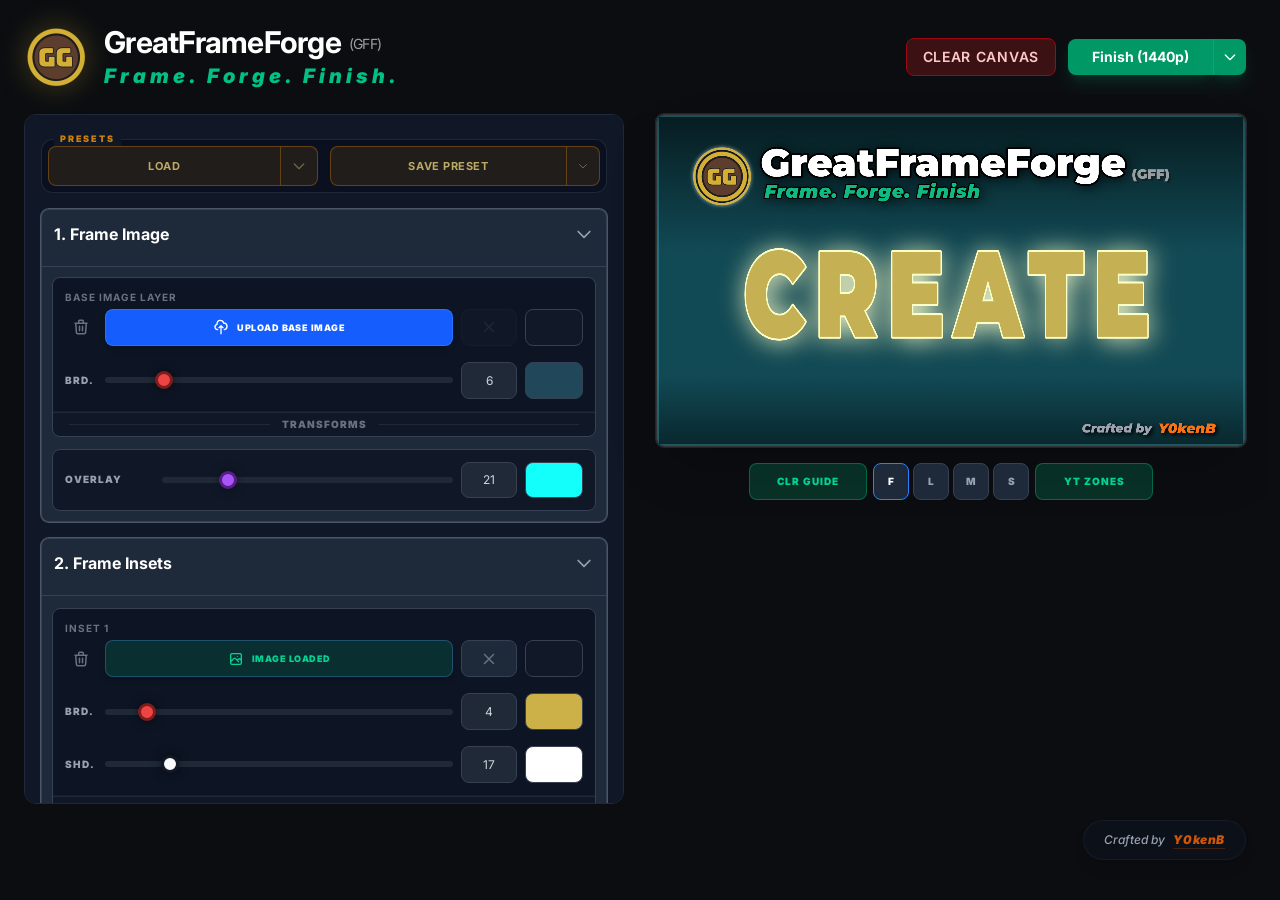
==== dev/index.html @ 30be09dc "Deploy DEV v1.2.2 to /dev" ====
<!DOCTYPE html>
<html lang="en">
<head>
    <meta charset="UTF-8">
    <meta name="viewport" content="width=device-width, initial-scale=1.0">
    <title>GreatFrameForge (GFF)</title>
    <link rel="icon" type="image/png" href="./assets/ggadgets-logo-DHXrvmgU.png">
  <script type="module" crossorigin src="./assets/index-Fox1bb_T.js"></script>
  <link rel="stylesheet" crossorigin href="./assets/index-CmuPPVSO.css">
<link rel="manifest" href="./manifest.webmanifest"><script id="vite-plugin-pwa:register-sw" src="./registerSW.js"></script></head>
<body class="min-h-screen xl:h-screen bg-[#0b0d10] xl:overflow-hidden">

    <div class="max-w-[1920px] mx-auto p-4 md:p-6 flex flex-col min-h-screen xl:h-full">
        <header class="mb-6 flex flex-col md:flex-row justify-between items-start md:items-center gap-6 shrink-0">
            <div class="flex items-center gap-4">
                <img src="./assets/ggadgets-logo-DHXrvmgU.png" alt="GFF Logo" class="w-12 h-12 md:w-16 md:h-16 drop-shadow-[0_0_15px_rgba(212,175,55,0.3)]">
                <div>
                    <h1 class="text-2xl md:text-3xl font-bold text-white tracking-tight flex items-center gap-2">
                        GreatFrameForge <span class="text-[10px] md:text-sm font-normal opacity-60 mt-1">(GFF)</span>
                    </h1>
                    <p class="text-lg md:text-xl text-emerald-400 italic font-black tracking-[0.2em] mt-0.5 opacity-90">Frame. Forge. Finish.</p>
                </div>
            </div>
            <div class="flex flex-col md:flex-row items-center gap-3 w-full md:w-auto">
                <div class="flex items-center gap-3 w-full md:w-auto">
                    <button id="resetBtn" class="flex-1 md:flex-none bg-red-900/40 hover:bg-red-900/60 border border-red-800 text-red-200 px-4 py-2 rounded-lg text-sm font-semibold transition-colors uppercase tracking-wider">Clear Canvas</button>
                    
                    <!-- Export Dropdown -->
                    <div class="flex-1 md:flex-none inline-flex h-9">
                        <button id="downloadBtn" class="flex-1 bg-emerald-600 hover:bg-emerald-500 text-white px-4 md:px-6 py-1 rounded-l-lg text-sm font-bold transition-colors shadow-lg shadow-emerald-600/20 border-r-0 whitespace-nowrap">Finish (1440p)</button>
                        <div class="relative group dropdown-container">
                            <button class="bg-emerald-600 hover:bg-emerald-500 border-l border-emerald-400/30 text-white px-2 py-1 rounded-r-lg transition-colors shadow-lg shadow-emerald-600/20 h-full flex items-center dropdown-toggle">
                                <svg xmlns="http://www.w3.org/2000/svg" class="h-4 w-4" fill="none" viewBox="0 0 24 24" stroke="currentColor"><path stroke-linecap="round" stroke-linejoin="round" stroke-width="2" d="M19 9l-7 7-7-7" /></svg>
                            </button>
                            <div class="absolute hidden group-hover:block group-[.open]:block top-full right-0 min-w-[160px] pt-0 z-[100] dropdown-menu">
                                <div class="bg-gray-900 border border-gray-700 rounded-lg shadow-2xl py-2 mt-0">
                                    <div class="px-4 py-1 text-[10px] font-black text-gray-500 uppercase tracking-widest border-b border-gray-800 mb-1">Select Resolution</div>
                                    <div class="px-4 py-2 text-sm text-gray-300 hover:bg-emerald-600 hover:text-white cursor-pointer transition-colors res-option" onclick="setExportRes(1080)">1080p (Standard)</div>
                                    <div class="px-4 py-2 text-sm text-gray-300 hover:bg-emerald-600 hover:text-white cursor-pointer transition-colors res-option" onclick="setExportRes(1440)">1440p (High-Res)</div>
                                </div>
                            </div>
                        </div>
                    </div>
                </div>

                <input type="file" id="fontUploadFile" accept=".ttf,.otf,.woff,.woff2" class="hidden">
            </div>
        </header>

        <div class="flex-grow flex flex-col xl:flex-row xl:gap-8 items-stretch min-h-0 pb-20 xl:pb-0">
            
            <!-- Side Panel (Left on Desktop, Bottom on Mobile) -->
            <div id="controlsArea" class="w-full xl:w-[600px] xl:shrink-0 flex flex-col space-y-4 bg-gray-900 p-2.5 md:p-4 rounded-xl border border-gray-800 xl:overflow-y-auto sidebar-scroll order-2 xl:order-1 relative transition-all duration-300 xl:h-[calc(100vh-180px)]">
                <!-- Scroll Sentinel for Sticky Border -->
                <div id="scroll-sentinel" class="absolute top-0 left-0 w-full h-px pointer-events-none"></div>



                <!-- Preset Management Row -->
                <div class="relative mt-2 border border-gray-700/50 rounded-xl p-1.5 flex items-center gap-3 bg-gray-950/40 group/presets shadow-inner shrink-0">
                    <div class="absolute -top-2 left-3 px-1.5 bg-gray-900 text-[9px] font-black text-amber-500/80 uppercase tracking-[0.2em]">Presets</div>

                    <!-- Load -->
                    <div class="relative group flex-1 dropdown-container">
                        <div class="inline-flex h-10 cursor-pointer w-full dropdown-toggle">
                            <button id="currentPresetName" class="flex-1 bg-amber-500/10 group-hover:bg-amber-500/20 border border-amber-500/30 text-amber-200/70 px-2 py-1 rounded-l-lg text-[11px] font-bold transition-colors border-r-0 truncate uppercase tracking-wider">Load</button>
                            <button class="bg-amber-500/10 group-hover:bg-amber-500/20 border border-amber-500/30 text-amber-200/70 px-2.5 py-1 rounded-r-lg text-sm transition-colors h-full flex items-center">
                                <svg xmlns="http://www.w3.org/2000/svg" class="h-4 w-4 opacity-50 group-hover:opacity-100 transition-opacity" fill="none" viewBox="0 0 24 24" stroke="currentColor"><path stroke-linecap="round" stroke-linejoin="round" stroke-width="2" d="M19 9l-7 7-7-7" /></svg>
                            </button>
                        </div>
                        <div class="absolute hidden group-hover:block group-[.open]:block top-full left-0 w-full pt-1 z-[110] dropdown-menu">
                            <div class="bg-gray-900 border border-gray-700 rounded-lg shadow-2xl py-2 overflow-hidden">
                                <div id="presetDropdownList" class="max-h-[300px] overflow-y-auto overflow-x-hidden sidebar-scroll p-1"></div>
                                <div class="border-t border-gray-800 mt-2 pt-2 px-2 flex gap-2">
                                    <button id="importPresetBtn" class="flex-1 bg-gray-800 hover:bg-gray-700 text-[10px] font-bold py-2 rounded border border-gray-700 uppercase tracking-tighter">Import</button>
                                    <button id="exportPresetBtn" class="flex-1 bg-gray-800 hover:bg-gray-700 text-[10px] font-bold py-2 rounded border border-gray-700 uppercase tracking-tighter">Export</button>
                                    <input type="file" id="presetImportFile" accept=".json" class="hidden">
                                </div>
                            </div>
                        </div>
                    </div>

                    <!-- Save Button -->
                    <div class="relative group flex-1 dropdown-container">
                        <div class="inline-flex h-10 w-full">
                            <button id="savePresetBtn" class="flex-1 bg-amber-500/10 group-hover:bg-amber-500/20 border border-amber-500/30 text-amber-200/70 px-2 py-1 rounded-l-lg text-[11px] font-bold transition-colors border-r-0 uppercase tracking-wider">Save Preset</button>
                            <button class="bg-amber-500/10 group-hover:bg-amber-500/20 border border-amber-500/30 text-amber-200/70 px-2.5 py-1 rounded-r-lg transition-colors h-full flex items-center dropdown-toggle">
                                <svg xmlns="http://www.w3.org/2000/svg" class="h-3 w-3 opacity-50" fill="none" viewBox="0 0 24 24" stroke="currentColor"><path stroke-linecap="round" stroke-linejoin="round" stroke-width="2" d="M19 9l-7 7-7-7" /></svg>
                            </button>
                        </div>
                        <div class="absolute hidden group-hover:block group-[.open]:block top-full right-0 w-full pt-1 z-[110] dropdown-menu">
                            <div class="bg-gray-900 border border-gray-700 rounded-lg shadow-2xl py-2 overflow-hidden">
                                <div class="px-4 py-1 text-[10px] font-black text-gray-500 uppercase tracking-widest border-b border-gray-800 mb-1">Overwrite Existing</div>
                                <div id="saveDropdownList" class="max-h-[300px] overflow-y-auto overflow-x-hidden sidebar-scroll p-1"></div>
                            </div>
                        </div>
                    </div>
                </div>

                <!-- 1. Base Image -->
                <details id="mainBaseDetails" class="bg-gray-800 rounded-lg border border-gray-700 open:ring-1 open:ring-gray-600 shrink-0" open>
                    <summary class="p-2.5 md:p-3 font-bold text-white cursor-pointer hover:bg-gray-700/50 flex justify-between items-center rounded-lg select-none">
                        <span>1. Frame Image</span>
                        <svg class="w-5 h-5 text-gray-400 transform transition-transform duration-200" fill="none" viewBox="0 0 24 24" stroke="currentColor"><path stroke-linecap="round" stroke-linejoin="round" stroke-width="2" d="M19 9l-7 7-7-7" /></svg>
                    </summary>
                    <div class="p-1.5 md:p-2.5 pt-0 border-t border-gray-700 mt-2 space-y-3">

                        <!-- Base Image Block -->
                        <div class="bg-gray-900 rounded-lg border border-gray-700 overflow-hidden layer-card">
                            <div class="p-2 md:p-3 bg-gray-950/20 border-b border-gray-800/50 space-y-3">
                                <div class="flex items-center justify-between mb-1">
                                    <span class="text-[10px] font-bold text-gray-500 uppercase tracking-widest">Base Image Layer</span>
                                </div>
                                <div class="flex items-center gap-2 w-full h-[2.3rem]">
                                   <button id="clearBaseBtn" class="w-8 h-full flex justify-center items-center text-gray-500 hover:text-red-400 transition-all shrink-0" title="Delete Base Layer (Complete Reset)">
                                       <svg xmlns="http://www.w3.org/2000/svg" class="h-4.5 w-4.5" fill="none" viewBox="0 0 24 24" stroke="currentColor"><path stroke-linecap="round" stroke-linejoin="round" stroke-width="2" d="M19 7l-.867 12.142A2 2 0 0116.138 21H7.862a2 2 0 01-1.995-1.858L5 7m5 4v6m4-6v6m1-10V4a1 1 0 00-1-1h-4a1 1 0 00-1 1v3M4 7h16" /></svg>
                                   </button>
                                   <label id="baseUploadLabel" for="baseImageUpload" class="flex-grow h-full flex items-center justify-center gap-2 px-2 md:px-4 bg-blue-600 hover:bg-blue-500 border border-blue-400/30 rounded-lg cursor-pointer transition-all group shadow-md overflow-hidden">
                                       <svg class="w-4 h-4 text-white pointer-events-none" fill="none" stroke="currentColor" viewBox="0 0 24 24"><path stroke-linecap="round" stroke-linejoin="round" stroke-width="2" d="M7 16a4 4 0 01-.88-7.903A5 5 0 1115.9 6L16 6a5 5 0 011 9.9M15 13l-3-3m0 0l-3 3m3-3v12" /></svg>
                                       <span class="text-[9px] font-black text-white uppercase tracking-wider pointer-events-none truncate">Upload Base Image</span>
                                       <input type="file" id="baseImageUpload" accept="image/*" class="hidden">
                                   </label>
                                   <div id="baseClearXPlaceholder" class="w-[3.5rem] shrink-0 h-full flex justify-center items-center">
                                       <button id="clearBaseImageX" class="text-gray-500 hover:text-amber-400 transition-all w-full flex justify-center items-center h-full border border-gray-700 bg-gray-800 rounded-lg opacity-20 pointer-events-none" title="Remove Image (Keep Layer)">
                                           <svg xmlns="http://www.w3.org/2000/svg" class="h-4.5 w-4.5" fill="none" viewBox="0 0 24 24" stroke="currentColor"><path stroke-linecap="round" stroke-linejoin="round" stroke-width="2" d="M6 18L18 6M6 6l12 12" /></svg>
                                       </button>
                                   </div>
                                   <input type="text" id="bgColor" value="transparent" style="background-color: #111827" class="state-val color-picker shrink-0" title="Choose BG Colour" inputmode="none" readonly>
                                </div>
                                <div id="baseBorderControls" class="flex items-center gap-3 pt-1 transition-opacity">
                                    <div class="flex items-center gap-2 flex-grow">
                                        <label class="text-[10px] text-gray-400 uppercase tracking-widest font-black shrink-0 w-8">Brd.</label>
                                        <input type="range" class="state-val sync-slider slider-bar slider-border flex-grow" data-link="baseBorderW" min="0" max="40" value="0">
                                        <input type="number" inputmode="none" class="state-val sync-number entry-base number-entry shrink-0" data-link="baseBorderW" value="0">
                                        <input type="text" id="baseBorderColor" value="#ffffff" style="background-color: #ffffff" class="state-val color-picker shrink-0" inputmode="none" readonly>
                                    </div>
                                </div>
                            </div>
                            <details class="group">
                                <summary class="flex items-center justify-center py-1 cursor-pointer hover:bg-gray-800/50 border-t border-gray-800 select-none"><div class="w-full flex items-center px-4"><div class="flex-grow h-[1px] bg-gray-800"></div><div class="px-3 text-[10px] text-gray-500 group-hover:text-blue-400 uppercase font-black tracking-widest">Transforms</div><div class="flex-grow h-[1px] bg-gray-800"></div></div></summary>
                                <div id="baseTransformContent" class="p-2 md:p-3 py-6 bg-gray-950/30 border-t border-gray-800/50 space-y-4 opacity-40 pointer-events-none transition-opacity">
                                    <div class="flex justify-end border-b border-white/5 pb-2 mb-2">
                                        <button class="text-gray-500 hover:text-red-400 transition-colors transform-reset-btn" title="Reset Transforms" onclick="resetTransformSection('baseTransformContent')">
                                            <svg class="h-5 w-5" fill="none" viewBox="0 0 24 24" stroke="currentColor"><path stroke-linecap="round" stroke-linejoin="round" stroke-width="2" d="M4 4v5h.582m15.356 2A8.001 8.001 0 004.582 9m0 0H9m11 11v-5h-.581m0 0a8.003 8.003 0 01-15.357-2m15.357 2H15" /></svg>
                                        </button>
                                    </div>

                                    <div class="grid grid-cols-1 md:grid-cols-2 gap-3">
                                        <div><div class="flex items-center gap-2"><label class="text-[10px] text-gray-400 uppercase font-black w-10 shrink-0">Pos X</label><input type="range" class="state-val sync-slider slider-bar slider-pan" data-link="basePosX" min="-1000" max="1000" value="0"><input type="number" inputmode="none" class="state-val sync-number entry-base number-entry h-[2.3rem]" data-link="basePosX" value="0"></div></div>
                                        <div><div class="flex items-center gap-2"><label class="text-[10px] text-gray-400 uppercase font-black w-10 shrink-0">Pos Y</label><input type="range" class="state-val sync-slider slider-bar slider-pan" data-link="basePosY" min="-1000" max="1000" value="0"><input type="number" inputmode="none" class="state-val sync-number entry-base number-entry h-[2.3rem]" data-link="basePosY" value="0"></div></div>
                                    </div>
                                    <div class="grid grid-cols-1 md:grid-cols-2 gap-3">
                                        <div><div class="flex items-center gap-2"><label class="text-[10px] text-gray-400 uppercase font-black w-10 shrink-0">Pan X</label><input type="range" class="state-val sync-slider slider-bar slider-pan" data-link="baseX" min="-1000" max="1000" value="0"><input type="number" inputmode="none" class="state-val sync-number entry-base number-entry" data-link="baseX" value="0"></div></div>
                                        <div><div class="flex items-center gap-2"><label class="text-[10px] text-gray-400 uppercase font-black w-10 shrink-0">Pan Y</label><input type="range" class="state-val sync-slider slider-bar slider-pan" data-link="baseY" min="-1000" max="1000" value="0"><input type="number" inputmode="none" class="state-val sync-number entry-base number-entry" data-link="baseY" value="0"></div></div>
                                    </div>
                                    <div class="grid grid-cols-1 md:grid-cols-2 gap-3">
                                        <div><div class="flex items-center gap-2"><label class="text-[10px] text-gray-400 uppercase font-black w-10 shrink-0">Zoom</label><input type="range" class="state-val sync-slider slider-bar slider-size" data-link="baseScale" min="0.5" max="3" step="0.01" value="1"><input type="number" inputmode="none" class="state-val sync-number entry-base number-entry" data-link="baseScale" value="1"></div></div>
                                        <div><div class="flex items-center gap-2"><label class="text-[10px] text-gray-400 uppercase font-black w-10 shrink-0">Rotate</label><input type="range" class="state-val sync-slider slider-bar slider-rotate" data-link="baseRot" min="-180" max="180" value="0"><input type="number" inputmode="none" class="state-val sync-number entry-base number-entry" data-link="baseRot" value="0"></div></div>
                                    </div>
                                    <div class="grid grid-cols-1 md:grid-cols-2 gap-3 pt-1 border-t border-gray-800/50">
                                        <div><div class="flex items-center gap-2"><label class="text-[10px] text-gray-400 uppercase font-black w-10 shrink-0">Cont.</label><input type="range" class="state-val sync-slider slider-bar accent-gray-400" data-link="baseContrast" min="0" max="200" value="100"><input type="number" inputmode="none" class="state-val sync-number entry-base number-entry" data-link="baseContrast" value="100"></div></div>
                                        <div><div class="flex items-center gap-2"><label class="text-[10px] text-gray-400 uppercase font-black w-10 shrink-0">Bright.</label><input type="range" class="state-val sync-slider slider-bar accent-gray-400" data-link="baseBrightness" min="0" max="200" value="100"><input type="number" inputmode="none" class="state-val sync-number entry-base number-entry" data-link="baseBrightness" value="100"></div></div>
                                    </div>
                                    <div class="flex gap-3 pt-1 border-t border-gray-800/50">
                                        <label class="cursor-pointer flex-1"><input type="checkbox" id="baseFlipH" class="state-val hidden peer"><div class="w-full text-center py-2.5 rounded-xl border border-gray-700 bg-gray-800 text-[10px] font-black text-gray-500 peer-checked:bg-emerald-600 peer-checked:text-white transition-all uppercase tracking-widest shadow-lg">Flip Horizontal</div></label>
                                        <label class="cursor-pointer flex-1"><input type="checkbox" id="baseFlipV" class="state-val hidden peer"><div class="w-full text-center py-2.5 rounded-xl border border-gray-700 bg-gray-800 text-[10px] font-black text-gray-500 peer-checked:bg-emerald-600 peer-checked:text-white transition-all uppercase tracking-widest shadow-lg">Flip Vertical</div></label>
                                    </div>
                                </div>
                            </details>
                        </div>

                        <!-- Overlay Block (Second Panel in Base Group) -->
                        <div class="bg-gray-900 rounded-lg border border-gray-700 overflow-hidden p-2 md:p-3 flex flex-col md:flex-row md:items-center gap-3">
                            <label class="w-[85px] text-[10px] font-black text-gray-400 uppercase tracking-widest shrink-0">Overlay</label>
                            <div class="flex flex-col gap-3 flex-grow">
                                <div class="flex items-center gap-2">
                                    <input type="range" class="state-val sync-slider slider-bar slider-opacity" data-link="overlayOpacity" min="0" max="100" value="0">
                                    <input type="number" inputmode="none" class="state-val sync-number entry-base number-entry shrink-0" data-link="overlayOpacity" value="0">
                                    <input type="text" id="overlayColor" value="#000000" style="background-color: #000000" class="state-val color-picker" inputmode="none" readonly>
                                </div>
                            </div>
                        </div>
                    </div>
                </details>

                <!-- 2. Inset Layers -->
                <details id="mainInsetDetails" class="bg-gray-800 rounded-lg border border-gray-700 open:ring-1 open:ring-gray-600 shrink-0" open>
                    <summary class="p-2.5 md:p-3 font-bold text-white cursor-pointer hover:bg-gray-700/50 flex justify-between items-center rounded-lg select-none">
                        <span>2. Frame Insets</span>
                        <svg class="w-5 h-5 text-gray-400 transform transition-transform duration-200" fill="none" viewBox="0 0 24 24" stroke="currentColor"><path stroke-linecap="round" stroke-linejoin="round" stroke-width="2" d="M19 9l-7 7-7-7" /></svg>
                    </summary>
                    <div class="px-1.5 md:px-2.5 pt-0 pb-0 border-t border-gray-700 mt-2 space-y-3">
                        <div id="insetsContainer" class="space-y-3 mt-3"></div>
                        <div class="mt-2 pt-6 pb-12 border-t border-gray-800 flex justify-center">
                            <button id="addInsetBtn" class="flex items-center gap-2 px-6 py-2.5 bg-blue-600 hover:bg-blue-500 text-white rounded-xl text-[11px] font-black uppercase tracking-widest transition-all shadow-lg active:scale-95 group">
                                <svg xmlns="http://www.w3.org/2000/svg" class="h-4 w-4 transition-transform group-hover:rotate-90" fill="none" viewBox="0 0 24 24" stroke="currentColor"><path stroke-linecap="round" stroke-linejoin="round" stroke-width="3" d="M12 4v16m8-8H4" /></svg>
                                Add Another Inset
                            </button>
                        </div>
                    </div>
                </details>

                <!-- 3. Gradients -->
                <details id="mainGradientDetails" class="bg-gray-800 rounded-lg border border-gray-700 open:ring-1 open:ring-gray-600 shrink-0">
                    <summary class="p-2.5 md:p-3 font-bold text-white cursor-pointer hover:bg-gray-700/50 flex justify-between items-center rounded-lg select-none">
                        <span>3. Forge Gradients</span>
                        <svg class="w-5 h-5 text-gray-400 transform transition-transform duration-200" fill="none" viewBox="0 0 24 24" stroke="currentColor"><path stroke-linecap="round" stroke-linejoin="round" stroke-width="2" d="M19 9l-7 7-7-7" /></svg>
                    </summary>
                    <div class="px-1.5 md:px-2.5 pt-0 pb-0 border-t border-gray-700 mt-2 space-y-3">


                        <!-- Dynamic Gradients Container -->
                        <div id="gradientsContainer" class="space-y-3"></div>

                        <div class="mt-2 pt-6 pb-12 border-t border-gray-800 flex justify-center">
                            <button id="addGradientBtn" class="flex items-center gap-2 px-6 py-2.5 bg-blue-600 hover:bg-blue-500 text-white rounded-xl text-[11px] font-black uppercase tracking-widest transition-all shadow-lg active:scale-95 group">
                                <svg xmlns="http://www.w3.org/2000/svg" class="h-4 w-4 transition-transform group-hover:rotate-90" fill="none" viewBox="0 0 24 24" stroke="currentColor"><path stroke-linecap="round" stroke-linejoin="round" stroke-width="3" d="M12 4v16m8-8H4" /></svg>
                                Add Gradient Layer
                            </button>
                        </div>
                    </div>
                </details>

                <!-- 4. Text Forge -->
                <details id="mainTextDetails" class="bg-gray-800 rounded-lg border border-gray-700 open:ring-1 open:ring-gray-600 relative shrink-0" open>
                            <button id="toggleTextForgeVisibility" class="absolute right-12 top-4 p-1 hover:text-white transition-colors z-20" title="Toggle Visibility">
                                <svg id="textForgeEyeIcon" class="w-4 h-4 text-gray-400" fill="none" viewBox="0 0 24 24" stroke="currentColor">
                                    <path stroke-linecap="round" stroke-linejoin="round" stroke-width="2" d="M15 12a3 3 0 11-6 0 3 3 0 016 0z" />
                                    <path stroke-linecap="round" stroke-linejoin="round" stroke-width="2" d="M2.458 12C3.732 7.943 7.523 5 12 5c4.478 0 8.268 2.943 9.542 7-1.274 4.057-5.064 7-9.542 7-4.477 0-8.268-2.943-9.542-7z" />
                                </svg>
                            </button>
                            <summary class="p-2.5 md:p-3 font-bold text-white cursor-pointer hover:bg-gray-700/50 flex justify-between items-center rounded-lg text-sm select-none">
                                <span>4. Forge Text</span>
                                <div class="flex items-center gap-2">
                                    <svg class="w-5 h-5 text-gray-400 transform transition-transform duration-200" fill="none" viewBox="0 0 24 24" stroke="currentColor"><path stroke-linecap="round" stroke-linejoin="round" stroke-width="2" d="M19 9l-7 7-7-7" /></svg>
                                </div>
                            </summary>
                            <div class="px-1.5 md:px-2.5 pt-0 pb-0 border-t border-gray-700 mt-2">
                                <!-- Global Controls Dropdown -->
                                <details class="group mt-3 bg-gray-900 rounded-lg border border-gray-700 overflow-hidden">
                                    <summary class="flex items-center justify-center py-1.5 cursor-pointer hover:bg-gray-800/50 select-none">  
                                        <div class="w-full flex items-center px-4">
                                            <div class="flex-grow h-[1px] bg-gray-800"></div>
                                            <div class="px-3 text-[10px] text-gray-500 group-hover:text-blue-400 uppercase font-black tracking-widest">Global Controls</div>
                                            <div class="flex-grow h-[1px] bg-gray-800"></div>
                                        </div>
                                    </summary>
                                    <div class="p-2 md:p-3 bg-gray-950/30 border-t border-gray-800/50 space-y-4">
                                        <div class="grid grid-cols-1 md:grid-cols-2 gap-x-6 gap-y-4">
                                            <div class="flex flex-col gap-1.5">
                                                <div class="flex justify-between items-center px-1">
                                                    <label class="text-[9px] font-black text-gray-500 uppercase tracking-widest">Global X</label>
                                                    <span class="text-[10px] font-bold text-blue-400 reset-label cursor-pointer hover:text-blue-300 transition-colors" data-default="0">0px</span>
                                                </div>
                                                <div class="flex items-center gap-2">
                                                    <input type="range" class="state-val sync-slider slider-bar slider-pan" data-link="globalTextX" min="-1000" max="1000" value="0">
                                                    <input type="number" inputmode="none" class="state-val sync-number entry-base number-entry shrink-0" data-link="globalTextX" value="0">
                                                </div>
                                            </div>
                                            <div class="flex flex-col gap-1.5">
                                                <div class="flex justify-between items-center px-1">
                                                    <label class="text-[9px] font-black text-gray-500 uppercase tracking-widest">Global Y</label>
                                                    <span class="text-[10px] font-bold text-blue-400 reset-label cursor-pointer hover:text-blue-300 transition-colors" data-default="0">0px</span>
                                                </div>
                                                <div class="flex items-center gap-2">
                                                    <input type="range" class="state-val sync-slider slider-bar slider-pan" data-link="globalTextY" min="-1000" max="1000" value="0">
                                                    <input type="number" inputmode="none" class="state-val sync-number entry-base number-entry shrink-0" data-link="globalTextY" value="0">
                                                </div>
                                            </div>
                                        </div>
                                        <div class="pt-3 border-t border-gray-800/50">
                                            <div class="flex flex-col gap-1.5">
                                                <div class="flex justify-between items-center px-1">
                                                    <label class="text-[9px] font-black text-gray-500 uppercase tracking-widest">Global Scale</label>
                                                    <span class="text-[10px] font-bold text-blue-400 reset-label cursor-pointer hover:text-blue-300 transition-colors" data-default="100">100%</span>
                                                </div>
                                                <div class="flex items-center gap-3">
                                                    <input type="range" class="state-val sync-slider slider-bar slider-size" data-link="globalTextScale" min="10" max="300" value="100">
                                                    <input type="number" inputmode="none" class="state-val sync-number entry-base number-entry shrink-0" data-link="globalTextScale" value="100">
                                                </div>
                                            </div>
                                        </div>
                                    </div>
                                </details>

                                <div id="textLayersContainer" class="space-y-2 mt-3"></div>
                                <div class="mt-2 pt-6 pb-12 border-t border-gray-800 flex justify-center">
                                    <button id="addTextLayerBtn" class="flex items-center gap-2 px-6 py-2.5 bg-blue-600 hover:bg-blue-500 text-white rounded-xl text-[11px] font-black uppercase tracking-widest transition-all shadow-lg active:scale-95 group">
                                        <svg xmlns="http://www.w3.org/2000/svg" class="h-4 w-4 transition-transform group-hover:rotate-90" fill="none" viewBox="0 0 24 24" stroke="currentColor"><path stroke-linecap="round" stroke-linejoin="round" stroke-width="3" d="M12 4v16m8-8H4" /></svg>
                                        Add Text Layer
                                    </button>
                                </div>
                            </div>
                        </details>
            </div>

            <!-- Preview Column (Right on Desktop, Top on Mobile) -->
            <div id="stickyHeader" class="w-full flex-none xl:flex-1 flex flex-col items-center justify-start sticky top-0 order-1 xl:order-2 transition-all duration-300 min-h-0 min-w-0 z-[50] bg-[#0b0d10] xl:bg-transparent">


                <div class="w-full max-w-full flex justify-center py-2 xl:py-0 bg-[#0b0d10] xl:bg-transparent">
                    <div id="canvasFrame" class="canvas-container shadow-2xl ring-1 ring-white/10 w-full flex items-center justify-center overflow-hidden bg-gray-900/50">
                        <canvas id="thumbnailCanvas" width="1920" height="1080" class="w-full h-auto block"></canvas>
                    </div>
                </div>
                
                <div id="controlsWrapper" class="w-full xl:max-w-[420px] xl:mx-auto flex-none flex flex-col overflow-hidden bg-[#0b0d10] xl:bg-transparent relative z-[40] border-b border-transparent transition-all duration-300">
                    <!-- Controls Row -->
                    <div class="flex flex-row items-center justify-center gap-1.5 mt-2 md:mt-4 w-full px-2 pb-4 shrink-0">
                        <!-- Colour Guide -->
                        <button id="toggleColorWheelBtn" class="flex-1 h-[2.3rem] bg-emerald-500/20 hover:bg-emerald-500/30 border border-emerald-500/40 text-emerald-400 rounded-lg text-[10px] font-black uppercase tracking-widest transition-all flex items-center justify-center whitespace-nowrap min-w-0">
                            <span class="truncate">CLR Guide</span>
                        </button>

                        <!-- Scale Buttons (Smaller) -->
                        <div class="flex items-center gap-1 shrink-0">
                            <button onclick="setPreviewScale('full')" class="preview-scale-btn active w-9 h-[2.3rem] bg-gray-800 border border-blue-500 text-white rounded-lg text-[10px] font-black uppercase transition-all">F</button>
                            <button onclick="setPreviewScale('large')" class="preview-scale-btn w-9 h-[2.3rem] bg-gray-800 border border-gray-700 text-gray-400 rounded-lg text-[10px] font-black uppercase transition-all">L</button>
                            <button onclick="setPreviewScale('medium')" class="preview-scale-btn w-9 h-[2.3rem] bg-gray-800 border border-gray-700 text-gray-400 rounded-lg text-[10px] font-black uppercase transition-all">M</button>
                            <button onclick="setPreviewScale('small')" class="preview-scale-btn w-9 h-[2.3rem] bg-gray-800 border border-gray-700 text-gray-400 rounded-lg text-[10px] font-black uppercase transition-all">S</button>
                        </div>

                        <!-- YT Safe Zones -->
                        <button id="toggleYTGuidesBtn" class="flex-1 h-[2.3rem] bg-emerald-500/20 hover:bg-emerald-500/30 border border-emerald-500/40 text-emerald-400 rounded-lg text-[10px] font-black uppercase tracking-widest transition-all flex items-center justify-center whitespace-nowrap min-w-0">
                            <span class="truncate">YT Zones</span>
                        </button>
                    </div>

                    <div id="colour-wheel-host" class="hidden flex-none flex flex-col min-h-0"></div>
                </div>
            </div>
        </div>

        <!-- Footer -->
        <footer class="py-4 flex justify-end shrink-0">
            <div id="creatorBranding" class="relative group/creator cursor-pointer">
                <!-- Social Card Popup -->
                <div class="absolute bottom-full right-0 mb-0 w-48 opacity-0 translate-y-1 pointer-events-none group-hover/creator:opacity-100 group-hover/creator:translate-y-0 group-hover/creator:pointer-events-auto group-[.active]/creator:opacity-100 group-[.active]/creator:translate-y-0 group-[.active]/creator:pointer-events-auto transition-all duration-300 z-[200]">
                    <div class="bg-gray-900 border border-gray-700 rounded-xl shadow-2xl overflow-hidden">
                        <div class="px-4 py-2 border-b border-gray-800 bg-gray-950/50 flex justify-between items-center">
                            <span class="text-[10px] font-black text-gray-500 uppercase tracking-widest">Connect</span>
                            <span id="appVersion" class="text-[11px] font-bold text-gray-400 uppercase tracking-tight cursor-default">v1.2.1</span>     
                        </div>
                        <div class="p-2 space-y-1">
                            <a href="https://youtube.com/@Y0kenB" target="_blank" class="flex items-center gap-3 px-3 py-2 rounded-lg hover:bg-red-600/10 text-gray-300 hover:text-red-400 transition-colors group/link">
                                <svg class="w-4 h-4" fill="currentColor" viewBox="0 0 24 24"><path d="M23.498 6.186a3.016 3.016 0 0 0-2.122-2.136C19.505 3.545 12 3.545 12 3.545s-7.505 0-9.377.505A3.017 3.016 0 0 0 .502 6.186C0 8.07 0 12 0 12s0 3.93.502 5.814a3.016 3.016 0 0 0 2.122 2.136c1.871.505 9.376.505 9.376.505s7.505 0 9.377-.505a3.015 3.016 0 0 0 2.122-2.136C24 15.93 24 12 24 12s0-3.93-.502-5.814zM9.545 15.568V8.432L15.818 12l-6.273 3.568z"/></svg>
                                <span class="text-xs font-bold">YouTube</span>
                            </a>
                            <a href="https://x.com/Y0kenB" target="_blank" class="flex items-center gap-3 px-3 py-2 rounded-lg hover:bg-blue-400/10 text-gray-300 hover:text-blue-400 transition-colors group/link">
                                <svg class="w-4 h-4" fill="currentColor" viewBox="0 0 24 24"><path d="M18.244 2.25h3.308l-7.227 8.26 8.502 11.24H16.17l-5.214-6.817L4.99 21.75H1.68l7.73-8.835L1.254 2.25H8.08l4.713 6.231zm-1.161 17.52h1.833L7.084 4.126H5.117z"/></svg>
                                <span class="text-xs font-bold">x.com</span>
                            </a>
                        </div>
                    </div>
                </div>

                <!-- Main Label -->
                <div class="flex items-center gap-2 px-5 py-2.5 bg-gray-900/40 hover:bg-gray-900/80 border border-gray-800/50 hover:border-orange-500/30 rounded-full backdrop-blur-md transition-all shadow-lg">
                    <span class="text-[12px] text-gray-400 italic font-medium">Crafted by</span>
                    <span class="text-[12px] text-orange-500/80 group-hover/creator:text-orange-500 font-black italic tracking-wider transition-colors underline decoration-orange-500/20 underline-offset-4">Y0kenB</span>
                </div>
            </div>
        </footer>
    </div>

    <!-- Hidden State inputs -->
    <input type="hidden" id="baseImgSrc" class="state-val" value="">
    <input type="hidden" id="insetImgSrc" class="state-val" value="">

</body>
</html>
---- dev/assets/index-CmuPPVSO.css ----
@import"https://fonts.googleapis.com/css2?family=Anton&family=Bebas+Neue&family=Inter:wght@400;600;800&family=Montserrat:ital,wght@0,900;1,900&family=Oswald:wght@700&family=Playfair+Display:ital,wght@0,700;1,700&display=swap";/*! tailwindcss v4.2.1 | MIT License | https://tailwindcss.com */@layer properties{@supports (((-webkit-hyphens:none)) and (not (margin-trim:inline))) or ((-moz-orient:inline) and (not (color:rgb(from red r g b)))){*,:before,:after,::backdrop{--tw-translate-x:0;--tw-translate-y:0;--tw-translate-z:0;--tw-scale-x:1;--tw-scale-y:1;--tw-scale-z:1;--tw-rotate-x:initial;--tw-rotate-y:initial;--tw-rotate-z:initial;--tw-skew-x:initial;--tw-skew-y:initial;--tw-space-y-reverse:0;--tw-space-x-reverse:0;--tw-border-style:solid;--tw-leading:initial;--tw-font-weight:initial;--tw-tracking:initial;--tw-shadow:0 0 #0000;--tw-shadow-color:initial;--tw-shadow-alpha:100%;--tw-inset-shadow:0 0 #0000;--tw-inset-shadow-color:initial;--tw-inset-shadow-alpha:100%;--tw-ring-color:initial;--tw-ring-shadow:0 0 #0000;--tw-inset-ring-color:initial;--tw-inset-ring-shadow:0 0 #0000;--tw-ring-inset:initial;--tw-ring-offset-width:0px;--tw-ring-offset-color:#fff;--tw-ring-offset-shadow:0 0 #0000;--tw-blur:initial;--tw-brightness:initial;--tw-contrast:initial;--tw-grayscale:initial;--tw-hue-rotate:initial;--tw-invert:initial;--tw-opacity:initial;--tw-saturate:initial;--tw-sepia:initial;--tw-drop-shadow:initial;--tw-drop-shadow-color:initial;--tw-drop-shadow-alpha:100%;--tw-drop-shadow-size:initial;--tw-backdrop-blur:initial;--tw-backdrop-brightness:initial;--tw-backdrop-contrast:initial;--tw-backdrop-grayscale:initial;--tw-backdrop-hue-rotate:initial;--tw-backdrop-invert:initial;--tw-backdrop-opacity:initial;--tw-backdrop-saturate:initial;--tw-backdrop-sepia:initial;--tw-duration:initial}}}@layer theme{:root,:host{--font-sans:ui-sans-serif, system-ui, sans-serif, "Apple Color Emoji", "Segoe UI Emoji", "Segoe UI Symbol", "Noto Color Emoji";--font-serif:ui-serif, Georgia, Cambria, "Times New Roman", Times, serif;--font-mono:ui-monospace, SFMono-Regular, Menlo, Monaco, Consolas, "Liberation Mono", "Courier New", monospace;--color-red-200:oklch(88.5% .062 18.334);--color-red-300:oklch(80.8% .114 19.571);--color-red-400:oklch(70.4% .191 22.216);--color-red-500:oklch(63.7% .237 25.331);--color-red-600:oklch(57.7% .245 27.325);--color-red-800:oklch(44.4% .177 26.899);--color-red-900:oklch(39.6% .141 25.723);--color-red-950:oklch(25.8% .092 26.042);--color-orange-400:oklch(75% .183 55.934);--color-orange-500:oklch(70.5% .213 47.604);--color-orange-600:oklch(64.6% .222 41.116);--color-amber-200:oklch(92.4% .12 95.746);--color-amber-400:oklch(82.8% .189 84.429);--color-amber-500:oklch(76.9% .188 70.08);--color-green-400:oklch(79.2% .209 151.711);--color-green-500:oklch(72.3% .219 149.579);--color-emerald-400:oklch(76.5% .177 163.223);--color-emerald-500:oklch(69.6% .17 162.48);--color-emerald-600:oklch(59.6% .145 163.225);--color-emerald-900:oklch(37.8% .077 168.94);--color-blue-100:oklch(93.2% .032 255.585);--color-blue-200:oklch(88.2% .059 254.128);--color-blue-300:oklch(80.9% .105 251.813);--color-blue-400:oklch(70.7% .165 254.624);--color-blue-500:oklch(62.3% .214 259.815);--color-blue-600:oklch(54.6% .245 262.881);--color-blue-700:oklch(48.8% .243 264.376);--color-blue-900:oklch(37.9% .146 265.522);--color-purple-500:oklch(62.7% .265 303.9);--color-slate-300:oklch(86.9% .022 252.894);--color-slate-400:oklch(70.4% .04 256.788);--color-slate-500:oklch(55.4% .046 257.417);--color-slate-600:oklch(44.6% .043 257.281);--color-slate-700:oklch(37.2% .044 257.287);--color-gray-300:oklch(87.2% .01 258.338);--color-gray-400:oklch(70.7% .022 261.325);--color-gray-500:oklch(55.1% .027 264.364);--color-gray-600:oklch(44.6% .03 256.802);--color-gray-700:oklch(37.3% .034 259.733);--color-gray-800:oklch(27.8% .033 256.848);--color-gray-900:oklch(21% .034 264.665);--color-gray-950:oklch(13% .028 261.692);--color-black:#000;--color-white:#fff;--spacing:.25rem;--container-sm:24rem;--text-xs:.75rem;--text-xs--line-height:calc(1 / .75);--text-sm:.875rem;--text-sm--line-height:calc(1.25 / .875);--text-lg:1.125rem;--text-lg--line-height:calc(1.75 / 1.125);--text-xl:1.25rem;--text-xl--line-height:calc(1.75 / 1.25);--text-2xl:1.5rem;--text-2xl--line-height:calc(2 / 1.5);--text-3xl:1.875rem;--text-3xl--line-height: 1.2 ;--font-weight-normal:400;--font-weight-medium:500;--font-weight-semibold:600;--font-weight-bold:700;--font-weight-black:900;--tracking-tighter:-.05em;--tracking-tight:-.025em;--tracking-wide:.025em;--tracking-wider:.05em;--tracking-widest:.1em;--leading-relaxed:1.625;--radius-md:.375rem;--radius-lg:.5rem;--radius-xl:.75rem;--radius-2xl:1rem;--blur-sm:8px;--blur-md:12px;--default-transition-duration:.15s;--default-transition-timing-function:cubic-bezier(.4, 0, .2, 1);--default-font-family:var(--font-sans);--default-mono-font-family:var(--font-mono)}}@layer base{*,:after,:before,::backdrop{box-sizing:border-box;border:0 solid;margin:0;padding:0}::file-selector-button{box-sizing:border-box;border:0 solid;margin:0;padding:0}html,:host{-webkit-text-size-adjust:100%;-moz-tab-size:4;tab-size:4;line-height:1.5;font-family:var(--default-font-family,ui-sans-serif, system-ui, sans-serif, "Apple Color Emoji", "Segoe UI Emoji", "Segoe UI Symbol", "Noto Color Emoji");font-feature-settings:var(--default-font-feature-settings,normal);font-variation-settings:var(--default-font-variation-settings,normal);-webkit-tap-highlight-color:transparent}hr{height:0;color:inherit;border-top-width:1px}abbr:where([title]){-webkit-text-decoration:underline dotted;text-decoration:underline dotted}h1,h2,h3,h4,h5,h6{font-size:inherit;font-weight:inherit}a{color:inherit;-webkit-text-decoration:inherit;text-decoration:inherit}b,strong{font-weight:bolder}code,kbd,samp,pre{font-family:var(--default-mono-font-family,ui-monospace, SFMono-Regular, Menlo, Monaco, Consolas, "Liberation Mono", "Courier New", monospace);font-feature-settings:var(--default-mono-font-feature-settings,normal);font-variation-settings:var(--default-mono-font-variation-settings,normal);font-size:1em}small{font-size:80%}sub,sup{vertical-align:baseline;font-size:75%;line-height:0;position:relative}sub{bottom:-.25em}sup{top:-.5em}table{text-indent:0;border-color:inherit;border-collapse:collapse}:-moz-focusring{outline:auto}progress{vertical-align:baseline}summary{display:list-item}ol,ul,menu{list-style:none}img,svg,video,canvas,audio,iframe,embed,object{vertical-align:middle;display:block}img,video{max-width:100%;height:auto}button,input,select,optgroup,textarea{font:inherit;font-feature-settings:inherit;font-variation-settings:inherit;letter-spacing:inherit;color:inherit;opacity:1;background-color:#0000;border-radius:0}::file-selector-button{font:inherit;font-feature-settings:inherit;font-variation-settings:inherit;letter-spacing:inherit;color:inherit;opacity:1;background-color:#0000;border-radius:0}:where(select:is([multiple],[size])) optgroup{font-weight:bolder}:where(select:is([multiple],[size])) optgroup option{padding-inline-start:20px}::file-selector-button{margin-inline-end:4px}::placeholder{opacity:1}@supports (not ((-webkit-appearance:-apple-pay-button))) or (contain-intrinsic-size:1px){::placeholder{color:currentColor}@supports (color:color-mix(in lab,red,red)){::placeholder{color:color-mix(in oklab,currentcolor 50%,transparent)}}}textarea{resize:vertical}::-webkit-search-decoration{-webkit-appearance:none}::-webkit-date-and-time-value{min-height:1lh;text-align:inherit}::-webkit-datetime-edit{display:inline-flex}::-webkit-datetime-edit-fields-wrapper{padding:0}::-webkit-datetime-edit{padding-block:0}::-webkit-datetime-edit-year-field{padding-block:0}::-webkit-datetime-edit-month-field{padding-block:0}::-webkit-datetime-edit-day-field{padding-block:0}::-webkit-datetime-edit-hour-field{padding-block:0}::-webkit-datetime-edit-minute-field{padding-block:0}::-webkit-datetime-edit-second-field{padding-block:0}::-webkit-datetime-edit-millisecond-field{padding-block:0}::-webkit-datetime-edit-meridiem-field{padding-block:0}::-webkit-calendar-picker-indicator{line-height:1}:-moz-ui-invalid{box-shadow:none}button,input:where([type=button],[type=reset],[type=submit]){-webkit-appearance:button;-moz-appearance:button;appearance:button}::file-selector-button{-webkit-appearance:button;-moz-appearance:button;appearance:button}::-webkit-inner-spin-button{height:auto}::-webkit-outer-spin-button{height:auto}[hidden]:where(:not([hidden=until-found])){display:none!important}}@layer components;@layer utilities{.pointer-events-auto{pointer-events:auto}.pointer-events-none{pointer-events:none}.visible{visibility:visible}.absolute{position:absolute}.fixed{position:fixed}.relative{position:relative}.static{position:static}.sticky{position:sticky}.inset-0{inset:calc(var(--spacing) * 0)}.start{inset-inline-start:var(--spacing)}.end{inset-inline-end:var(--spacing)}.-top-2{top:calc(var(--spacing) * -2)}.top-0{top:calc(var(--spacing) * 0)}.top-4{top:calc(var(--spacing) * 4)}.top-6{top:calc(var(--spacing) * 6)}.top-full{top:100%}.right-0{right:calc(var(--spacing) * 0)}.right-12{right:calc(var(--spacing) * 12)}.bottom-0{bottom:calc(var(--spacing) * 0)}.bottom-full{bottom:100%}.left-0{left:calc(var(--spacing) * 0)}.left-3{left:calc(var(--spacing) * 3)}.z-10{z-index:10}.z-20{z-index:20}.z-\[40\]{z-index:40}.z-\[50\]{z-index:50}.z-\[100\]{z-index:100}.z-\[110\]{z-index:110}.z-\[200\]{z-index:200}.z-\[9999\]{z-index:9999}.z-\[10000\]{z-index:10000}.order-1{order:1}.order-2{order:2}.col-span-3{grid-column:span 3/span 3}.container{width:100%}@media(min-width:40rem){.container{max-width:40rem}}@media(min-width:48rem){.container{max-width:48rem}}@media(min-width:64rem){.container{max-width:64rem}}@media(min-width:80rem){.container{max-width:80rem}}@media(min-width:96rem){.container{max-width:96rem}}.mx-auto{margin-inline:auto}.mt-0{margin-top:calc(var(--spacing) * 0)}.mt-0\.5{margin-top:calc(var(--spacing) * .5)}.mt-1{margin-top:calc(var(--spacing) * 1)}.mt-2{margin-top:calc(var(--spacing) * 2)}.mt-3{margin-top:calc(var(--spacing) * 3)}.mt-4{margin-top:calc(var(--spacing) * 4)}.mt-6{margin-top:calc(var(--spacing) * 6)}.mt-auto{margin-top:auto}.mr-1{margin-right:calc(var(--spacing) * 1)}.mr-2{margin-right:calc(var(--spacing) * 2)}.mr-8{margin-right:calc(var(--spacing) * 8)}.mb-0{margin-bottom:calc(var(--spacing) * 0)}.mb-1{margin-bottom:calc(var(--spacing) * 1)}.mb-1\.5{margin-bottom:calc(var(--spacing) * 1.5)}.mb-2{margin-bottom:calc(var(--spacing) * 2)}.mb-4{margin-bottom:calc(var(--spacing) * 4)}.mb-6{margin-bottom:calc(var(--spacing) * 6)}.mb-8{margin-bottom:calc(var(--spacing) * 8)}.-ml-2{margin-left:calc(var(--spacing) * -2)}.ml-2{margin-left:calc(var(--spacing) * 2)}.block{display:block}.flex{display:flex}.grid{display:grid}.hidden{display:none}.inline-flex{display:inline-flex}.aspect-square{aspect-ratio:1}.\!h-\[2\.3rem\]{height:2.3rem!important}.h-1{height:calc(var(--spacing) * 1)}.h-1\.5{height:calc(var(--spacing) * 1.5)}.h-3{height:calc(var(--spacing) * 3)}.h-3\.5{height:calc(var(--spacing) * 3.5)}.h-4{height:calc(var(--spacing) * 4)}.h-4\.5{height:calc(var(--spacing) * 4.5)}.h-5{height:calc(var(--spacing) * 5)}.h-6{height:calc(var(--spacing) * 6)}.h-7{height:calc(var(--spacing) * 7)}.h-8{height:calc(var(--spacing) * 8)}.h-9{height:calc(var(--spacing) * 9)}.h-10{height:calc(var(--spacing) * 10)}.h-11{height:calc(var(--spacing) * 11)}.h-12{height:calc(var(--spacing) * 12)}.h-24{height:calc(var(--spacing) * 24)}.h-\[1px\]{height:1px}.h-\[2\.3rem\]{height:2.3rem}.h-\[2\.8rem\]{height:2.8rem}.h-\[2rem\]{height:2rem}.h-\[24px\]{height:24px}.h-\[80vh\]{height:80vh}.h-\[82vh\]{height:82vh}.h-\[325px\]{height:325px}.h-auto{height:auto}.h-full{height:100%}.h-px{height:1px}.max-h-\[220px\]{max-height:220px}.max-h-\[300px\]{max-height:300px}.max-h-full{max-height:100%}.min-h-0{min-height:calc(var(--spacing) * 0)}.min-h-screen{min-height:100vh}.\!w-\[4rem\]{width:4rem!important}.w-2{width:calc(var(--spacing) * 2)}.w-3{width:calc(var(--spacing) * 3)}.w-3\.5{width:calc(var(--spacing) * 3.5)}.w-4{width:calc(var(--spacing) * 4)}.w-4\.5{width:calc(var(--spacing) * 4.5)}.w-5{width:calc(var(--spacing) * 5)}.w-6{width:calc(var(--spacing) * 6)}.w-7{width:calc(var(--spacing) * 7)}.w-8{width:calc(var(--spacing) * 8)}.w-9{width:calc(var(--spacing) * 9)}.w-10{width:calc(var(--spacing) * 10)}.w-11{width:calc(var(--spacing) * 11)}.w-12{width:calc(var(--spacing) * 12)}.w-14{width:calc(var(--spacing) * 14)}.w-48{width:calc(var(--spacing) * 48)}.w-\[2\.3rem\]{width:2.3rem}.w-\[3\.5rem\]{width:3.5rem}.w-\[4rem\]{width:4rem}.w-\[85px\]{width:85px}.w-\[95px\]{width:95px}.w-\[280px\]{width:280px}.w-\[379px\]{width:379px}.w-full{width:100%}.max-w-\[1600px\]{max-width:1600px}.max-w-\[1800px\]{max-width:1800px}.max-w-\[1920px\]{max-width:1920px}.max-w-full{max-width:100%}.max-w-sm{max-width:var(--container-sm)}.min-w-0{min-width:calc(var(--spacing) * 0)}.min-w-\[160px\]{min-width:160px}.flex-1{flex:1}.flex-none{flex:none}.shrink-0{flex-shrink:0}.flex-grow{flex-grow:1}.translate-y-1{--tw-translate-y:calc(var(--spacing) * 1);translate:var(--tw-translate-x) var(--tw-translate-y)}.scale-95{--tw-scale-x:95%;--tw-scale-y:95%;--tw-scale-z:95%;scale:var(--tw-scale-x) var(--tw-scale-y)}.rotate-90{rotate:90deg}.transform{transform:var(--tw-rotate-x,) var(--tw-rotate-y,) var(--tw-rotate-z,) var(--tw-skew-x,) var(--tw-skew-y,)}.cursor-crosshair{cursor:crosshair}.cursor-default{cursor:default}.cursor-grab{cursor:grab}.cursor-pointer{cursor:pointer}.list-none{list-style-type:none}.appearance-none{-webkit-appearance:none;-moz-appearance:none;appearance:none}.grid-cols-1{grid-template-columns:repeat(1,minmax(0,1fr))}.grid-cols-2{grid-template-columns:repeat(2,minmax(0,1fr))}.grid-cols-3{grid-template-columns:repeat(3,minmax(0,1fr))}.grid-cols-9{grid-template-columns:repeat(9,minmax(0,1fr))}.flex-col{flex-direction:column}.flex-row{flex-direction:row}.items-center{align-items:center}.items-start{align-items:flex-start}.items-stretch{align-items:stretch}.justify-between{justify-content:space-between}.justify-center{justify-content:center}.justify-end{justify-content:flex-end}.justify-start{justify-content:flex-start}.gap-1{gap:calc(var(--spacing) * 1)}.gap-1\.5{gap:calc(var(--spacing) * 1.5)}.gap-2{gap:calc(var(--spacing) * 2)}.gap-2\.5{gap:calc(var(--spacing) * 2.5)}.gap-3{gap:calc(var(--spacing) * 3)}.gap-4{gap:calc(var(--spacing) * 4)}.gap-6{gap:calc(var(--spacing) * 6)}.gap-8{gap:calc(var(--spacing) * 8)}:where(.space-y-1>:not(:last-child)){--tw-space-y-reverse:0;margin-block-start:calc(calc(var(--spacing) * 1) * var(--tw-space-y-reverse));margin-block-end:calc(calc(var(--spacing) * 1) * calc(1 - var(--tw-space-y-reverse)))}:where(.space-y-2>:not(:last-child)){--tw-space-y-reverse:0;margin-block-start:calc(calc(var(--spacing) * 2) * var(--tw-space-y-reverse));margin-block-end:calc(calc(var(--spacing) * 2) * calc(1 - var(--tw-space-y-reverse)))}:where(.space-y-3>:not(:last-child)){--tw-space-y-reverse:0;margin-block-start:calc(calc(var(--spacing) * 3) * var(--tw-space-y-reverse));margin-block-end:calc(calc(var(--spacing) * 3) * calc(1 - var(--tw-space-y-reverse)))}:where(.space-y-4>:not(:last-child)){--tw-space-y-reverse:0;margin-block-start:calc(calc(var(--spacing) * 4) * var(--tw-space-y-reverse));margin-block-end:calc(calc(var(--spacing) * 4) * calc(1 - var(--tw-space-y-reverse)))}:where(.space-y-5>:not(:last-child)){--tw-space-y-reverse:0;margin-block-start:calc(calc(var(--spacing) * 5) * var(--tw-space-y-reverse));margin-block-end:calc(calc(var(--spacing) * 5) * calc(1 - var(--tw-space-y-reverse)))}:where(.space-y-6>:not(:last-child)){--tw-space-y-reverse:0;margin-block-start:calc(calc(var(--spacing) * 6) * var(--tw-space-y-reverse));margin-block-end:calc(calc(var(--spacing) * 6) * calc(1 - var(--tw-space-y-reverse)))}.gap-x-4{column-gap:calc(var(--spacing) * 4)}.gap-x-6{column-gap:calc(var(--spacing) * 6)}:where(.space-x-3>:not(:last-child)){--tw-space-x-reverse:0;margin-inline-start:calc(calc(var(--spacing) * 3) * var(--tw-space-x-reverse));margin-inline-end:calc(calc(var(--spacing) * 3) * calc(1 - var(--tw-space-x-reverse)))}.gap-y-3{row-gap:calc(var(--spacing) * 3)}.gap-y-4{row-gap:calc(var(--spacing) * 4)}.truncate{text-overflow:ellipsis;white-space:nowrap;overflow:hidden}.overflow-hidden{overflow:hidden}.overflow-x-auto{overflow-x:auto}.overflow-x-hidden{overflow-x:hidden}.overflow-y-auto{overflow-y:auto}.rounded{border-radius:.25rem}.rounded-2xl{border-radius:var(--radius-2xl)}.rounded-full{border-radius:3.40282e38px}.rounded-lg{border-radius:var(--radius-lg)}.rounded-md{border-radius:var(--radius-md)}.rounded-xl{border-radius:var(--radius-xl)}.rounded-l-lg{border-top-left-radius:var(--radius-lg);border-bottom-left-radius:var(--radius-lg)}.rounded-r-lg{border-top-right-radius:var(--radius-lg);border-bottom-right-radius:var(--radius-lg)}.border{border-style:var(--tw-border-style);border-width:1px}.border-2{border-style:var(--tw-border-style);border-width:2px}.border-t{border-top-style:var(--tw-border-style);border-top-width:1px}.border-r-0{border-right-style:var(--tw-border-style);border-right-width:0}.border-b{border-bottom-style:var(--tw-border-style);border-bottom-width:1px}.border-b-2{border-bottom-style:var(--tw-border-style);border-bottom-width:2px}.border-l{border-left-style:var(--tw-border-style);border-left-width:1px}.border-dashed{--tw-border-style:dashed;border-style:dashed}.\!border-blue-900\/30{border-color:#1c398e4d!important}@supports (color:color-mix(in lab,red,red)){.\!border-blue-900\/30{border-color:color-mix(in oklab,var(--color-blue-900) 30%,transparent)!important}}.\!border-emerald-900\/30{border-color:#004e3b4d!important}@supports (color:color-mix(in lab,red,red)){.\!border-emerald-900\/30{border-color:color-mix(in oklab,var(--color-emerald-900) 30%,transparent)!important}}.\!border-red-900\/30{border-color:#82181a4d!important}@supports (color:color-mix(in lab,red,red)){.\!border-red-900\/30{border-color:color-mix(in oklab,var(--color-red-900) 30%,transparent)!important}}.border-amber-500\/30{border-color:#f99c004d}@supports (color:color-mix(in lab,red,red)){.border-amber-500\/30{border-color:color-mix(in oklab,var(--color-amber-500) 30%,transparent)}}.border-amber-500\/60{border-color:#f99c0099}@supports (color:color-mix(in lab,red,red)){.border-amber-500\/60{border-color:color-mix(in oklab,var(--color-amber-500) 60%,transparent)}}.border-black{border-color:var(--color-black)}.border-blue-400\/30{border-color:#54a2ff4d}@supports (color:color-mix(in lab,red,red)){.border-blue-400\/30{border-color:color-mix(in oklab,var(--color-blue-400) 30%,transparent)}}.border-blue-500{border-color:var(--color-blue-500)}.border-blue-500\/20{border-color:#3080ff33}@supports (color:color-mix(in lab,red,red)){.border-blue-500\/20{border-color:color-mix(in oklab,var(--color-blue-500) 20%,transparent)}}.border-blue-500\/40{border-color:#3080ff66}@supports (color:color-mix(in lab,red,red)){.border-blue-500\/40{border-color:color-mix(in oklab,var(--color-blue-500) 40%,transparent)}}.border-blue-500\/50{border-color:#3080ff80}@supports (color:color-mix(in lab,red,red)){.border-blue-500\/50{border-color:color-mix(in oklab,var(--color-blue-500) 50%,transparent)}}.border-blue-900\/30{border-color:#1c398e4d}@supports (color:color-mix(in lab,red,red)){.border-blue-900\/30{border-color:color-mix(in oklab,var(--color-blue-900) 30%,transparent)}}.border-emerald-400\/30{border-color:#00d2944d}@supports (color:color-mix(in lab,red,red)){.border-emerald-400\/30{border-color:color-mix(in oklab,var(--color-emerald-400) 30%,transparent)}}.border-emerald-500\/20{border-color:#00bb7f33}@supports (color:color-mix(in lab,red,red)){.border-emerald-500\/20{border-color:color-mix(in oklab,var(--color-emerald-500) 20%,transparent)}}.border-emerald-500\/40{border-color:#00bb7f66}@supports (color:color-mix(in lab,red,red)){.border-emerald-500\/40{border-color:color-mix(in oklab,var(--color-emerald-500) 40%,transparent)}}.border-emerald-900\/30{border-color:#004e3b4d}@supports (color:color-mix(in lab,red,red)){.border-emerald-900\/30{border-color:color-mix(in oklab,var(--color-emerald-900) 30%,transparent)}}.border-gray-600{border-color:var(--color-gray-600)}.border-gray-700{border-color:var(--color-gray-700)}.border-gray-700\/50{border-color:#36415380}@supports (color:color-mix(in lab,red,red)){.border-gray-700\/50{border-color:color-mix(in oklab,var(--color-gray-700) 50%,transparent)}}.border-gray-800{border-color:var(--color-gray-800)}.border-gray-800\/50{border-color:#1e293980}@supports (color:color-mix(in lab,red,red)){.border-gray-800\/50{border-color:color-mix(in oklab,var(--color-gray-800) 50%,transparent)}}.border-gray-800\/80{border-color:#1e2939cc}@supports (color:color-mix(in lab,red,red)){.border-gray-800\/80{border-color:color-mix(in oklab,var(--color-gray-800) 80%,transparent)}}.border-red-800{border-color:var(--color-red-800)}.border-red-900\/30{border-color:#82181a4d}@supports (color:color-mix(in lab,red,red)){.border-red-900\/30{border-color:color-mix(in oklab,var(--color-red-900) 30%,transparent)}}.border-red-900\/50{border-color:#82181a80}@supports (color:color-mix(in lab,red,red)){.border-red-900\/50{border-color:color-mix(in oklab,var(--color-red-900) 50%,transparent)}}.border-slate-500\/30{border-color:#62748e4d}@supports (color:color-mix(in lab,red,red)){.border-slate-500\/30{border-color:color-mix(in oklab,var(--color-slate-500) 30%,transparent)}}.border-transparent{border-color:#0000}.border-white\/5{border-color:#ffffff0d}@supports (color:color-mix(in lab,red,red)){.border-white\/5{border-color:color-mix(in oklab,var(--color-white) 5%,transparent)}}.bg-\[\#0b0d10\]{background-color:#0b0d10}.bg-\[\#212938\]{background-color:#212938}.bg-amber-500\/10{background-color:#f99c001a}@supports (color:color-mix(in lab,red,red)){.bg-amber-500\/10{background-color:color-mix(in oklab,var(--color-amber-500) 10%,transparent)}}.bg-amber-500\/40{background-color:#f99c0066}@supports (color:color-mix(in lab,red,red)){.bg-amber-500\/40{background-color:color-mix(in oklab,var(--color-amber-500) 40%,transparent)}}.bg-black{background-color:var(--color-black)}.bg-black\/60{background-color:#0009}@supports (color:color-mix(in lab,red,red)){.bg-black\/60{background-color:color-mix(in oklab,var(--color-black) 60%,transparent)}}.bg-blue-500\/5{background-color:#3080ff0d}@supports (color:color-mix(in lab,red,red)){.bg-blue-500\/5{background-color:color-mix(in oklab,var(--color-blue-500) 5%,transparent)}}.bg-blue-500\/10{background-color:#3080ff1a}@supports (color:color-mix(in lab,red,red)){.bg-blue-500\/10{background-color:color-mix(in oklab,var(--color-blue-500) 10%,transparent)}}.bg-blue-500\/20{background-color:#3080ff33}@supports (color:color-mix(in lab,red,red)){.bg-blue-500\/20{background-color:color-mix(in oklab,var(--color-blue-500) 20%,transparent)}}.bg-blue-600{background-color:var(--color-blue-600)}.bg-blue-600\/20{background-color:#155dfc33}@supports (color:color-mix(in lab,red,red)){.bg-blue-600\/20{background-color:color-mix(in oklab,var(--color-blue-600) 20%,transparent)}}.bg-emerald-500\/5{background-color:#00bb7f0d}@supports (color:color-mix(in lab,red,red)){.bg-emerald-500\/5{background-color:color-mix(in oklab,var(--color-emerald-500) 5%,transparent)}}.bg-emerald-500\/10{background-color:#00bb7f1a}@supports (color:color-mix(in lab,red,red)){.bg-emerald-500\/10{background-color:color-mix(in oklab,var(--color-emerald-500) 10%,transparent)}}.bg-emerald-500\/20{background-color:#00bb7f33}@supports (color:color-mix(in lab,red,red)){.bg-emerald-500\/20{background-color:color-mix(in oklab,var(--color-emerald-500) 20%,transparent)}}.bg-emerald-600{background-color:var(--color-emerald-600)}.bg-emerald-600\/10{background-color:#0097671a}@supports (color:color-mix(in lab,red,red)){.bg-emerald-600\/10{background-color:color-mix(in oklab,var(--color-emerald-600) 10%,transparent)}}.bg-emerald-600\/20{background-color:#00976733}@supports (color:color-mix(in lab,red,red)){.bg-emerald-600\/20{background-color:color-mix(in oklab,var(--color-emerald-600) 20%,transparent)}}.bg-gray-700{background-color:var(--color-gray-700)}.bg-gray-800{background-color:var(--color-gray-800)}.bg-gray-800\/50{background-color:#1e293980}@supports (color:color-mix(in lab,red,red)){.bg-gray-800\/50{background-color:color-mix(in oklab,var(--color-gray-800) 50%,transparent)}}.bg-gray-900{background-color:var(--color-gray-900)}.bg-gray-900\/40{background-color:#10182866}@supports (color:color-mix(in lab,red,red)){.bg-gray-900\/40{background-color:color-mix(in oklab,var(--color-gray-900) 40%,transparent)}}.bg-gray-900\/50{background-color:#10182880}@supports (color:color-mix(in lab,red,red)){.bg-gray-900\/50{background-color:color-mix(in oklab,var(--color-gray-900) 50%,transparent)}}.bg-gray-950{background-color:var(--color-gray-950)}.bg-gray-950\/20{background-color:#03071233}@supports (color:color-mix(in lab,red,red)){.bg-gray-950\/20{background-color:color-mix(in oklab,var(--color-gray-950) 20%,transparent)}}.bg-gray-950\/30{background-color:#0307124d}@supports (color:color-mix(in lab,red,red)){.bg-gray-950\/30{background-color:color-mix(in oklab,var(--color-gray-950) 30%,transparent)}}.bg-gray-950\/40{background-color:#03071266}@supports (color:color-mix(in lab,red,red)){.bg-gray-950\/40{background-color:color-mix(in oklab,var(--color-gray-950) 40%,transparent)}}.bg-gray-950\/50{background-color:#03071280}@supports (color:color-mix(in lab,red,red)){.bg-gray-950\/50{background-color:color-mix(in oklab,var(--color-gray-950) 50%,transparent)}}.bg-orange-500\/10{background-color:#fe6e001a}@supports (color:color-mix(in lab,red,red)){.bg-orange-500\/10{background-color:color-mix(in oklab,var(--color-orange-500) 10%,transparent)}}.bg-orange-600{background-color:var(--color-orange-600)}.bg-red-500\/10{background-color:#fb2c361a}@supports (color:color-mix(in lab,red,red)){.bg-red-500\/10{background-color:color-mix(in oklab,var(--color-red-500) 10%,transparent)}}.bg-red-600{background-color:var(--color-red-600)}.bg-red-600\/20{background-color:#e4001433}@supports (color:color-mix(in lab,red,red)){.bg-red-600\/20{background-color:color-mix(in oklab,var(--color-red-600) 20%,transparent)}}.bg-red-900\/10{background-color:#82181a1a}@supports (color:color-mix(in lab,red,red)){.bg-red-900\/10{background-color:color-mix(in oklab,var(--color-red-900) 10%,transparent)}}.bg-red-900\/40{background-color:#82181a66}@supports (color:color-mix(in lab,red,red)){.bg-red-900\/40{background-color:color-mix(in oklab,var(--color-red-900) 40%,transparent)}}.bg-slate-700\/50{background-color:#31415880}@supports (color:color-mix(in lab,red,red)){.bg-slate-700\/50{background-color:color-mix(in oklab,var(--color-slate-700) 50%,transparent)}}.bg-white{background-color:var(--color-white)}.p-0\.5{padding:calc(var(--spacing) * .5)}.p-1{padding:calc(var(--spacing) * 1)}.p-1\.5{padding:calc(var(--spacing) * 1.5)}.p-2{padding:calc(var(--spacing) * 2)}.p-2\.5{padding:calc(var(--spacing) * 2.5)}.p-3{padding:calc(var(--spacing) * 3)}.p-4{padding:calc(var(--spacing) * 4)}.p-5{padding:calc(var(--spacing) * 5)}.p-6{padding:calc(var(--spacing) * 6)}.px-1{padding-inline:calc(var(--spacing) * 1)}.px-1\.5{padding-inline:calc(var(--spacing) * 1.5)}.px-2{padding-inline:calc(var(--spacing) * 2)}.px-2\.5{padding-inline:calc(var(--spacing) * 2.5)}.px-3{padding-inline:calc(var(--spacing) * 3)}.px-4{padding-inline:calc(var(--spacing) * 4)}.px-5{padding-inline:calc(var(--spacing) * 5)}.px-6{padding-inline:calc(var(--spacing) * 6)}.py-1{padding-block:calc(var(--spacing) * 1)}.py-1\.5{padding-block:calc(var(--spacing) * 1.5)}.py-2{padding-block:calc(var(--spacing) * 2)}.py-2\.5{padding-block:calc(var(--spacing) * 2.5)}.py-4{padding-block:calc(var(--spacing) * 4)}.py-6{padding-block:calc(var(--spacing) * 6)}.pt-0{padding-top:calc(var(--spacing) * 0)}.pt-1{padding-top:calc(var(--spacing) * 1)}.pt-2{padding-top:calc(var(--spacing) * 2)}.pt-3{padding-top:calc(var(--spacing) * 3)}.pt-5{padding-top:calc(var(--spacing) * 5)}.pt-6{padding-top:calc(var(--spacing) * 6)}.pb-0{padding-bottom:calc(var(--spacing) * 0)}.pb-2{padding-bottom:calc(var(--spacing) * 2)}.pb-4{padding-bottom:calc(var(--spacing) * 4)}.pb-6{padding-bottom:calc(var(--spacing) * 6)}.pb-12{padding-bottom:calc(var(--spacing) * 12)}.pb-20{padding-bottom:calc(var(--spacing) * 20)}.text-center{text-align:center}.font-mono{font-family:var(--font-mono)}.font-serif{font-family:var(--font-serif)}.text-2xl{font-size:var(--text-2xl);line-height:var(--tw-leading,var(--text-2xl--line-height))}.text-3xl{font-size:var(--text-3xl);line-height:var(--tw-leading,var(--text-3xl--line-height))}.text-lg{font-size:var(--text-lg);line-height:var(--tw-leading,var(--text-lg--line-height))}.text-sm{font-size:var(--text-sm);line-height:var(--tw-leading,var(--text-sm--line-height))}.text-xl{font-size:var(--text-xl);line-height:var(--tw-leading,var(--text-xl--line-height))}.text-xs{font-size:var(--text-xs);line-height:var(--tw-leading,var(--text-xs--line-height))}.text-\[9px\]{font-size:9px}.text-\[10px\]{font-size:10px}.text-\[11px\]{font-size:11px}.text-\[12px\]{font-size:12px}.leading-none{--tw-leading:1;line-height:1}.leading-relaxed{--tw-leading:var(--leading-relaxed);line-height:var(--leading-relaxed)}.font-black{--tw-font-weight:var(--font-weight-black);font-weight:var(--font-weight-black)}.font-bold{--tw-font-weight:var(--font-weight-bold);font-weight:var(--font-weight-bold)}.font-medium{--tw-font-weight:var(--font-weight-medium);font-weight:var(--font-weight-medium)}.font-normal{--tw-font-weight:var(--font-weight-normal);font-weight:var(--font-weight-normal)}.font-semibold{--tw-font-weight:var(--font-weight-semibold);font-weight:var(--font-weight-semibold)}.tracking-\[0\.2em\]{--tw-tracking:.2em;letter-spacing:.2em}.tracking-tight{--tw-tracking:var(--tracking-tight);letter-spacing:var(--tracking-tight)}.tracking-tighter{--tw-tracking:var(--tracking-tighter);letter-spacing:var(--tracking-tighter)}.tracking-wide{--tw-tracking:var(--tracking-wide);letter-spacing:var(--tracking-wide)}.tracking-wider{--tw-tracking:var(--tracking-wider);letter-spacing:var(--tracking-wider)}.tracking-widest{--tw-tracking:var(--tracking-widest);letter-spacing:var(--tracking-widest)}.whitespace-nowrap{white-space:nowrap}.\!text-blue-400{color:var(--color-blue-400)!important}.\!text-emerald-400{color:var(--color-emerald-400)!important}.\!text-red-200{color:var(--color-red-200)!important}.text-amber-200\/70{color:#fee685b3}@supports (color:color-mix(in lab,red,red)){.text-amber-200\/70{color:color-mix(in oklab,var(--color-amber-200) 70%,transparent)}}.text-amber-500\/80{color:#f99c00cc}@supports (color:color-mix(in lab,red,red)){.text-amber-500\/80{color:color-mix(in oklab,var(--color-amber-500) 80%,transparent)}}.text-blue-200{color:var(--color-blue-200)}.text-blue-400{color:var(--color-blue-400)}.text-blue-600{color:var(--color-blue-600)}.text-emerald-400{color:var(--color-emerald-400)}.text-emerald-500\/70{color:#00bb7fb3}@supports (color:color-mix(in lab,red,red)){.text-emerald-500\/70{color:color-mix(in oklab,var(--color-emerald-500) 70%,transparent)}}.text-emerald-500\/80{color:#00bb7fcc}@supports (color:color-mix(in lab,red,red)){.text-emerald-500\/80{color:color-mix(in oklab,var(--color-emerald-500) 80%,transparent)}}.text-emerald-600\/40{color:#00976766}@supports (color:color-mix(in lab,red,red)){.text-emerald-600\/40{color:color-mix(in oklab,var(--color-emerald-600) 40%,transparent)}}.text-gray-300{color:var(--color-gray-300)}.text-gray-400{color:var(--color-gray-400)}.text-gray-500{color:var(--color-gray-500)}.text-gray-600{color:var(--color-gray-600)}.text-orange-400{color:var(--color-orange-400)}.text-orange-500\/80{color:#fe6e00cc}@supports (color:color-mix(in lab,red,red)){.text-orange-500\/80{color:color-mix(in oklab,var(--color-orange-500) 80%,transparent)}}.text-red-200{color:var(--color-red-200)}.text-red-400{color:var(--color-red-400)}.text-red-500\/70{color:#fb2c36b3}@supports (color:color-mix(in lab,red,red)){.text-red-500\/70{color:color-mix(in oklab,var(--color-red-500) 70%,transparent)}}.text-slate-300{color:var(--color-slate-300)}.text-slate-400{color:var(--color-slate-400)}.text-white{color:var(--color-white)}.uppercase{text-transform:uppercase}.italic{font-style:italic}.underline{text-decoration-line:underline}.decoration-orange-500\/20{text-decoration-color:#fe6e0033}@supports (color:color-mix(in lab,red,red)){.decoration-orange-500\/20{-webkit-text-decoration-color:color-mix(in oklab,var(--color-orange-500) 20%,transparent);text-decoration-color:color-mix(in oklab,var(--color-orange-500) 20%,transparent)}}.underline-offset-4{text-underline-offset:4px}.accent-amber-500{accent-color:var(--color-amber-500)}.accent-blue-500{accent-color:var(--color-blue-500)}.accent-emerald-500{accent-color:var(--color-emerald-500)}.accent-gray-400{accent-color:var(--color-gray-400)}.accent-gray-500{accent-color:var(--color-gray-500)}.accent-green-500{accent-color:var(--color-green-500)}.accent-purple-500{accent-color:var(--color-purple-500)}.accent-red-500{accent-color:var(--color-red-500)}.opacity-0{opacity:0}.opacity-20{opacity:.2}.opacity-40{opacity:.4}.opacity-50{opacity:.5}.opacity-60{opacity:.6}.opacity-90{opacity:.9}.shadow{--tw-shadow:0 1px 3px 0 var(--tw-shadow-color,#0000001a), 0 1px 2px -1px var(--tw-shadow-color,#0000001a);box-shadow:var(--tw-inset-shadow),var(--tw-inset-ring-shadow),var(--tw-ring-offset-shadow),var(--tw-ring-shadow),var(--tw-shadow)}.shadow-2xl{--tw-shadow:0 25px 50px -12px var(--tw-shadow-color,#00000040);box-shadow:var(--tw-inset-shadow),var(--tw-inset-ring-shadow),var(--tw-ring-offset-shadow),var(--tw-ring-shadow),var(--tw-shadow)}.shadow-\[0_0_15px_rgba\(59\,130\,246\,0\.15\)\]{--tw-shadow:0 0 15px var(--tw-shadow-color,#3b82f626);box-shadow:var(--tw-inset-shadow),var(--tw-inset-ring-shadow),var(--tw-ring-offset-shadow),var(--tw-ring-shadow),var(--tw-shadow)}.shadow-\[0_20px_40px_rgba\(0\,0\,0\,0\.8\)\]{--tw-shadow:0 20px 40px var(--tw-shadow-color,#000c);box-shadow:var(--tw-inset-shadow),var(--tw-inset-ring-shadow),var(--tw-ring-offset-shadow),var(--tw-ring-shadow),var(--tw-shadow)}.shadow-\[inset_0_0_10px_rgba\(16\,185\,129\,0\.1\)\]{--tw-shadow:inset 0 0 10px var(--tw-shadow-color,#10b9811a);box-shadow:var(--tw-inset-shadow),var(--tw-inset-ring-shadow),var(--tw-ring-offset-shadow),var(--tw-ring-shadow),var(--tw-shadow)}.shadow-\[inset_0_0_10px_rgba\(37\,99\,235\,0\.1\)\]{--tw-shadow:inset 0 0 10px var(--tw-shadow-color,#2563eb1a);box-shadow:var(--tw-inset-shadow),var(--tw-inset-ring-shadow),var(--tw-ring-offset-shadow),var(--tw-ring-shadow),var(--tw-shadow)}.shadow-\[inset_0_0_10px_rgba\(220\,38\,38\,0\.1\)\]{--tw-shadow:inset 0 0 10px var(--tw-shadow-color,#dc26261a);box-shadow:var(--tw-inset-shadow),var(--tw-inset-ring-shadow),var(--tw-ring-offset-shadow),var(--tw-ring-shadow),var(--tw-shadow)}.shadow-inner{--tw-shadow:inset 0 2px 4px 0 var(--tw-shadow-color,#0000000d);box-shadow:var(--tw-inset-shadow),var(--tw-inset-ring-shadow),var(--tw-ring-offset-shadow),var(--tw-ring-shadow),var(--tw-shadow)}.shadow-lg{--tw-shadow:0 10px 15px -3px var(--tw-shadow-color,#0000001a), 0 4px 6px -4px var(--tw-shadow-color,#0000001a);box-shadow:var(--tw-inset-shadow),var(--tw-inset-ring-shadow),var(--tw-ring-offset-shadow),var(--tw-ring-shadow),var(--tw-shadow)}.shadow-md{--tw-shadow:0 4px 6px -1px var(--tw-shadow-color,#0000001a), 0 2px 4px -2px var(--tw-shadow-color,#0000001a);box-shadow:var(--tw-inset-shadow),var(--tw-inset-ring-shadow),var(--tw-ring-offset-shadow),var(--tw-ring-shadow),var(--tw-shadow)}.shadow-xl{--tw-shadow:0 20px 25px -5px var(--tw-shadow-color,#0000001a), 0 8px 10px -6px var(--tw-shadow-color,#0000001a);box-shadow:var(--tw-inset-shadow),var(--tw-inset-ring-shadow),var(--tw-ring-offset-shadow),var(--tw-ring-shadow),var(--tw-shadow)}.ring,.ring-1{--tw-ring-shadow:var(--tw-ring-inset,) 0 0 0 calc(1px + var(--tw-ring-offset-width)) var(--tw-ring-color,currentcolor);box-shadow:var(--tw-inset-shadow),var(--tw-inset-ring-shadow),var(--tw-ring-offset-shadow),var(--tw-ring-shadow),var(--tw-shadow)}.ring-2{--tw-ring-shadow:var(--tw-ring-inset,) 0 0 0 calc(2px + var(--tw-ring-offset-width)) var(--tw-ring-color,currentcolor);box-shadow:var(--tw-inset-shadow),var(--tw-inset-ring-shadow),var(--tw-ring-offset-shadow),var(--tw-ring-shadow),var(--tw-shadow)}.shadow-blue-500\/30{--tw-shadow-color:#3080ff4d}@supports (color:color-mix(in lab,red,red)){.shadow-blue-500\/30{--tw-shadow-color:color-mix(in oklab, color-mix(in oklab, var(--color-blue-500) 30%, transparent) var(--tw-shadow-alpha), transparent)}}.shadow-blue-600\/20{--tw-shadow-color:#155dfc33}@supports (color:color-mix(in lab,red,red)){.shadow-blue-600\/20{--tw-shadow-color:color-mix(in oklab, color-mix(in oklab, var(--color-blue-600) 20%, transparent) var(--tw-shadow-alpha), transparent)}}.shadow-emerald-600\/20{--tw-shadow-color:#00976733}@supports (color:color-mix(in lab,red,red)){.shadow-emerald-600\/20{--tw-shadow-color:color-mix(in oklab, color-mix(in oklab, var(--color-emerald-600) 20%, transparent) var(--tw-shadow-alpha), transparent)}}.shadow-orange-600\/20{--tw-shadow-color:#f0510033}@supports (color:color-mix(in lab,red,red)){.shadow-orange-600\/20{--tw-shadow-color:color-mix(in oklab, color-mix(in oklab, var(--color-orange-600) 20%, transparent) var(--tw-shadow-alpha), transparent)}}.shadow-red-600\/20{--tw-shadow-color:#e4001433}@supports (color:color-mix(in lab,red,red)){.shadow-red-600\/20{--tw-shadow-color:color-mix(in oklab, color-mix(in oklab, var(--color-red-600) 20%, transparent) var(--tw-shadow-alpha), transparent)}}.ring-blue-500\/50{--tw-ring-color:#3080ff80}@supports (color:color-mix(in lab,red,red)){.ring-blue-500\/50{--tw-ring-color:color-mix(in oklab, var(--color-blue-500) 50%, transparent)}}.ring-white\/10{--tw-ring-color:#ffffff1a}@supports (color:color-mix(in lab,red,red)){.ring-white\/10{--tw-ring-color:color-mix(in oklab, var(--color-white) 10%, transparent)}}.blur{--tw-blur:blur(8px);filter:var(--tw-blur,) var(--tw-brightness,) var(--tw-contrast,) var(--tw-grayscale,) var(--tw-hue-rotate,) var(--tw-invert,) var(--tw-saturate,) var(--tw-sepia,) var(--tw-drop-shadow,)}.blur-sm{--tw-blur:blur(var(--blur-sm));filter:var(--tw-blur,) var(--tw-brightness,) var(--tw-contrast,) var(--tw-grayscale,) var(--tw-hue-rotate,) var(--tw-invert,) var(--tw-saturate,) var(--tw-sepia,) var(--tw-drop-shadow,)}.drop-shadow-\[0_0_15px_rgba\(212\,175\,55\,0\.3\)\]{--tw-drop-shadow-size:drop-shadow(0 0 15px var(--tw-drop-shadow-color,#d4af374d));--tw-drop-shadow:var(--tw-drop-shadow-size);filter:var(--tw-blur,) var(--tw-brightness,) var(--tw-contrast,) var(--tw-grayscale,) var(--tw-hue-rotate,) var(--tw-invert,) var(--tw-saturate,) var(--tw-sepia,) var(--tw-drop-shadow,)}.filter{filter:var(--tw-blur,) var(--tw-brightness,) var(--tw-contrast,) var(--tw-grayscale,) var(--tw-hue-rotate,) var(--tw-invert,) var(--tw-saturate,) var(--tw-sepia,) var(--tw-drop-shadow,)}.backdrop-blur-md{--tw-backdrop-blur:blur(var(--blur-md));-webkit-backdrop-filter:var(--tw-backdrop-blur,) var(--tw-backdrop-brightness,) var(--tw-backdrop-contrast,) var(--tw-backdrop-grayscale,) var(--tw-backdrop-hue-rotate,) var(--tw-backdrop-invert,) var(--tw-backdrop-opacity,) var(--tw-backdrop-saturate,) var(--tw-backdrop-sepia,);backdrop-filter:var(--tw-backdrop-blur,) var(--tw-backdrop-brightness,) var(--tw-backdrop-contrast,) var(--tw-backdrop-grayscale,) var(--tw-backdrop-hue-rotate,) var(--tw-backdrop-invert,) var(--tw-backdrop-opacity,) var(--tw-backdrop-saturate,) var(--tw-backdrop-sepia,)}.backdrop-blur-sm{--tw-backdrop-blur:blur(var(--blur-sm));-webkit-backdrop-filter:var(--tw-backdrop-blur,) var(--tw-backdrop-brightness,) var(--tw-backdrop-contrast,) var(--tw-backdrop-grayscale,) var(--tw-backdrop-hue-rotate,) var(--tw-backdrop-invert,) var(--tw-backdrop-opacity,) var(--tw-backdrop-saturate,) var(--tw-backdrop-sepia,);backdrop-filter:var(--tw-backdrop-blur,) var(--tw-backdrop-brightness,) var(--tw-backdrop-contrast,) var(--tw-backdrop-grayscale,) var(--tw-backdrop-hue-rotate,) var(--tw-backdrop-invert,) var(--tw-backdrop-opacity,) var(--tw-backdrop-saturate,) var(--tw-backdrop-sepia,)}.transition{transition-property:color,background-color,border-color,outline-color,text-decoration-color,fill,stroke,--tw-gradient-from,--tw-gradient-via,--tw-gradient-to,opacity,box-shadow,transform,translate,scale,rotate,filter,-webkit-backdrop-filter,backdrop-filter,display,content-visibility,overlay,pointer-events;transition-timing-function:var(--tw-ease,var(--default-transition-timing-function));transition-duration:var(--tw-duration,var(--default-transition-duration))}.transition-all{transition-property:all;transition-timing-function:var(--tw-ease,var(--default-transition-timing-function));transition-duration:var(--tw-duration,var(--default-transition-duration))}.transition-colors{transition-property:color,background-color,border-color,outline-color,text-decoration-color,fill,stroke,--tw-gradient-from,--tw-gradient-via,--tw-gradient-to;transition-timing-function:var(--tw-ease,var(--default-transition-timing-function));transition-duration:var(--tw-duration,var(--default-transition-duration))}.transition-opacity{transition-property:opacity;transition-timing-function:var(--tw-ease,var(--default-transition-timing-function));transition-duration:var(--tw-duration,var(--default-transition-duration))}.transition-transform{transition-property:transform,translate,scale,rotate;transition-timing-function:var(--tw-ease,var(--default-transition-timing-function));transition-duration:var(--tw-duration,var(--default-transition-duration))}.duration-200{--tw-duration:.2s;transition-duration:.2s}.duration-300{--tw-duration:.3s;transition-duration:.3s}.outline-none{--tw-outline-style:none;outline-style:none}.select-none{-webkit-user-select:none;user-select:none}.group-open\:hidden:is(:where(.group):is([open],:popover-open,:open) *){display:none}.group-open\:rotate-180:is(:where(.group):is([open],:popover-open,:open) *){rotate:180deg}.group-open\:bg-blue-500\/30:is(:where(.group):is([open],:popover-open,:open) *){background-color:#3080ff4d}@supports (color:color-mix(in lab,red,red)){.group-open\:bg-blue-500\/30:is(:where(.group):is([open],:popover-open,:open) *){background-color:color-mix(in oklab,var(--color-blue-500) 30%,transparent)}}@media(hover:hover){.group-hover\:block:is(:where(.group):hover *){display:block}.group-hover\:scale-105:is(:where(.group):hover *){--tw-scale-x:105%;--tw-scale-y:105%;--tw-scale-z:105%;scale:var(--tw-scale-x) var(--tw-scale-y)}.group-hover\:rotate-90:is(:where(.group):hover *){rotate:90deg}.group-hover\:border-blue-500:is(:where(.group):hover *){border-color:var(--color-blue-500)}.group-hover\:bg-amber-500\/20:is(:where(.group):hover *){background-color:#f99c0033}@supports (color:color-mix(in lab,red,red)){.group-hover\:bg-amber-500\/20:is(:where(.group):hover *){background-color:color-mix(in oklab,var(--color-amber-500) 20%,transparent)}}.group-hover\:text-blue-400:is(:where(.group):hover *){color:var(--color-blue-400)}.group-hover\:text-emerald-400:is(:where(.group):hover *){color:var(--color-emerald-400)}.group-hover\:text-gray-300:is(:where(.group):hover *){color:var(--color-gray-300)}.group-hover\:text-white:is(:where(.group):hover *){color:var(--color-white)}.group-hover\:opacity-100:is(:where(.group):hover *){opacity:1}.group-hover\/creator\:pointer-events-auto:is(:where(.group\/creator):hover *){pointer-events:auto}.group-hover\/creator\:translate-y-0:is(:where(.group\/creator):hover *){--tw-translate-y:calc(var(--spacing) * 0);translate:var(--tw-translate-x) var(--tw-translate-y)}.group-hover\/creator\:text-orange-500:is(:where(.group\/creator):hover *){color:var(--color-orange-500)}.group-hover\/creator\:opacity-100:is(:where(.group\/creator):hover *),.group-hover\/item\:opacity-100:is(:where(.group\/item):hover *){opacity:1}}.group-\[\.active\]\/creator\:pointer-events-auto:is(:where(.group\/creator).active *){pointer-events:auto}.group-\[\.active\]\/creator\:translate-y-0:is(:where(.group\/creator).active *){--tw-translate-y:calc(var(--spacing) * 0);translate:var(--tw-translate-x) var(--tw-translate-y)}.group-\[\.active\]\/creator\:opacity-100:is(:where(.group\/creator).active *){opacity:1}.group-\[\.open\]\:block:is(:where(.group).open *){display:block}.peer-checked\:bg-blue-600:is(:where(.peer):checked~*){background-color:var(--color-blue-600)}.peer-checked\:bg-emerald-600:is(:where(.peer):checked~*){background-color:var(--color-emerald-600)}.peer-checked\:text-white:is(:where(.peer):checked~*){color:var(--color-white)}.file\:mr-3::file-selector-button{margin-right:calc(var(--spacing) * 3)}.file\:rounded::file-selector-button{border-radius:.25rem}.file\:rounded-md::file-selector-button{border-radius:var(--radius-md)}.file\:border-0::file-selector-button{border-style:var(--tw-border-style);border-width:0}.file\:bg-gray-700::file-selector-button{background-color:var(--color-gray-700)}.file\:bg-gray-800::file-selector-button{background-color:var(--color-gray-800)}.file\:px-3::file-selector-button{padding-inline:calc(var(--spacing) * 3)}.file\:py-1\.5::file-selector-button{padding-block:calc(var(--spacing) * 1.5)}.file\:text-xs::file-selector-button{font-size:var(--text-xs);line-height:var(--tw-leading,var(--text-xs--line-height))}.file\:font-semibold::file-selector-button{--tw-font-weight:var(--font-weight-semibold);font-weight:var(--font-weight-semibold)}.file\:text-blue-400::file-selector-button{color:var(--color-blue-400)}.file\:text-emerald-400::file-selector-button{color:var(--color-emerald-400)}.file\:text-green-400::file-selector-button{color:var(--color-green-400)}.open\:ring-1:is([open],:popover-open,:open){--tw-ring-shadow:var(--tw-ring-inset,) 0 0 0 calc(1px + var(--tw-ring-offset-width)) var(--tw-ring-color,currentcolor);box-shadow:var(--tw-inset-shadow),var(--tw-inset-ring-shadow),var(--tw-ring-offset-shadow),var(--tw-ring-shadow),var(--tw-shadow)}.open\:ring-gray-600:is([open],:popover-open,:open){--tw-ring-color:var(--color-gray-600)}@media(hover:hover){.hover\:border-blue-500\/50:hover{border-color:#3080ff80}@supports (color:color-mix(in lab,red,red)){.hover\:border-blue-500\/50:hover{border-color:color-mix(in oklab,var(--color-blue-500) 50%,transparent)}}.hover\:border-emerald-500\/50:hover{border-color:#00bb7f80}@supports (color:color-mix(in lab,red,red)){.hover\:border-emerald-500\/50:hover{border-color:color-mix(in oklab,var(--color-emerald-500) 50%,transparent)}}.hover\:border-gray-500:hover{border-color:var(--color-gray-500)}.hover\:border-gray-600:hover{border-color:var(--color-gray-600)}.hover\:border-orange-500\/30:hover{border-color:#fe6e004d}@supports (color:color-mix(in lab,red,red)){.hover\:border-orange-500\/30:hover{border-color:color-mix(in oklab,var(--color-orange-500) 30%,transparent)}}.hover\:bg-blue-400\/10:hover{background-color:#54a2ff1a}@supports (color:color-mix(in lab,red,red)){.hover\:bg-blue-400\/10:hover{background-color:color-mix(in oklab,var(--color-blue-400) 10%,transparent)}}.hover\:bg-blue-500:hover{background-color:var(--color-blue-500)}.hover\:bg-blue-500\/5:hover{background-color:#3080ff0d}@supports (color:color-mix(in lab,red,red)){.hover\:bg-blue-500\/5:hover{background-color:color-mix(in oklab,var(--color-blue-500) 5%,transparent)}}.hover\:bg-blue-600:hover{background-color:var(--color-blue-600)}.hover\:bg-emerald-500:hover{background-color:var(--color-emerald-500)}.hover\:bg-emerald-500\/5:hover{background-color:#00bb7f0d}@supports (color:color-mix(in lab,red,red)){.hover\:bg-emerald-500\/5:hover{background-color:color-mix(in oklab,var(--color-emerald-500) 5%,transparent)}}.hover\:bg-emerald-500\/30:hover{background-color:#00bb7f4d}@supports (color:color-mix(in lab,red,red)){.hover\:bg-emerald-500\/30:hover{background-color:color-mix(in oklab,var(--color-emerald-500) 30%,transparent)}}.hover\:bg-emerald-600:hover{background-color:var(--color-emerald-600)}.hover\:bg-gray-700:hover{background-color:var(--color-gray-700)}.hover\:bg-gray-700\/50:hover{background-color:#36415380}@supports (color:color-mix(in lab,red,red)){.hover\:bg-gray-700\/50:hover{background-color:color-mix(in oklab,var(--color-gray-700) 50%,transparent)}}.hover\:bg-gray-800:hover{background-color:var(--color-gray-800)}.hover\:bg-gray-800\/50:hover{background-color:#1e293980}@supports (color:color-mix(in lab,red,red)){.hover\:bg-gray-800\/50:hover{background-color:color-mix(in oklab,var(--color-gray-800) 50%,transparent)}}.hover\:bg-gray-800\/80:hover{background-color:#1e2939cc}@supports (color:color-mix(in lab,red,red)){.hover\:bg-gray-800\/80:hover{background-color:color-mix(in oklab,var(--color-gray-800) 80%,transparent)}}.hover\:bg-gray-900\/80:hover{background-color:#101828cc}@supports (color:color-mix(in lab,red,red)){.hover\:bg-gray-900\/80:hover{background-color:color-mix(in oklab,var(--color-gray-900) 80%,transparent)}}.hover\:bg-orange-500:hover{background-color:var(--color-orange-500)}.hover\:bg-red-500:hover{background-color:var(--color-red-500)}.hover\:bg-red-600\/10:hover{background-color:#e400141a}@supports (color:color-mix(in lab,red,red)){.hover\:bg-red-600\/10:hover{background-color:color-mix(in oklab,var(--color-red-600) 10%,transparent)}}.hover\:bg-red-900\/30:hover{background-color:#82181a4d}@supports (color:color-mix(in lab,red,red)){.hover\:bg-red-900\/30:hover{background-color:color-mix(in oklab,var(--color-red-900) 30%,transparent)}}.hover\:bg-red-900\/60:hover{background-color:#82181a99}@supports (color:color-mix(in lab,red,red)){.hover\:bg-red-900\/60:hover{background-color:color-mix(in oklab,var(--color-red-900) 60%,transparent)}}.hover\:bg-slate-600\/70:hover{background-color:#45556cb3}@supports (color:color-mix(in lab,red,red)){.hover\:bg-slate-600\/70:hover{background-color:color-mix(in oklab,var(--color-slate-600) 70%,transparent)}}.hover\:text-amber-400:hover{color:var(--color-amber-400)}.hover\:text-blue-300:hover{color:var(--color-blue-300)}.hover\:text-blue-400:hover{color:var(--color-blue-400)}.hover\:text-emerald-400:hover{color:var(--color-emerald-400)}.hover\:text-gray-300:hover{color:var(--color-gray-300)}.hover\:text-red-300:hover{color:var(--color-red-300)}.hover\:text-red-400:hover{color:var(--color-red-400)}.hover\:text-white:hover{color:var(--color-white)}.hover\:file\:bg-gray-600:hover::file-selector-button{background-color:var(--color-gray-600)}.hover\:file\:bg-gray-700:hover::file-selector-button{background-color:var(--color-gray-700)}}.focus\:\!border-blue-500\/50:focus{border-color:#3080ff80!important}@supports (color:color-mix(in lab,red,red)){.focus\:\!border-blue-500\/50:focus{border-color:color-mix(in oklab,var(--color-blue-500) 50%,transparent)!important}}.focus\:\!border-emerald-500\/50:focus{border-color:#00bb7f80!important}@supports (color:color-mix(in lab,red,red)){.focus\:\!border-emerald-500\/50:focus{border-color:color-mix(in oklab,var(--color-emerald-500) 50%,transparent)!important}}.focus\:\!border-red-500\/50:focus{border-color:#fb2c3680!important}@supports (color:color-mix(in lab,red,red)){.focus\:\!border-red-500\/50:focus{border-color:color-mix(in oklab,var(--color-red-500) 50%,transparent)!important}}.focus\:border-blue-500:focus{border-color:var(--color-blue-500)}.focus\:border-blue-500\/50:focus{border-color:#3080ff80}@supports (color:color-mix(in lab,red,red)){.focus\:border-blue-500\/50:focus{border-color:color-mix(in oklab,var(--color-blue-500) 50%,transparent)}}.focus\:border-emerald-500\/50:focus{border-color:#00bb7f80}@supports (color:color-mix(in lab,red,red)){.focus\:border-emerald-500\/50:focus{border-color:color-mix(in oklab,var(--color-emerald-500) 50%,transparent)}}.focus\:border-red-500\/50:focus{border-color:#fb2c3680}@supports (color:color-mix(in lab,red,red)){.focus\:border-red-500\/50:focus{border-color:color-mix(in oklab,var(--color-red-500) 50%,transparent)}}.focus\:ring-1:focus{--tw-ring-shadow:var(--tw-ring-inset,) 0 0 0 calc(1px + var(--tw-ring-offset-width)) var(--tw-ring-color,currentcolor);box-shadow:var(--tw-inset-shadow),var(--tw-inset-ring-shadow),var(--tw-ring-offset-shadow),var(--tw-ring-shadow),var(--tw-shadow)}.focus\:ring-blue-500\/20:focus{--tw-ring-color:#3080ff33}@supports (color:color-mix(in lab,red,red)){.focus\:ring-blue-500\/20:focus{--tw-ring-color:color-mix(in oklab, var(--color-blue-500) 20%, transparent)}}.focus\:outline-none:focus{--tw-outline-style:none;outline-style:none}.active\:scale-90:active{--tw-scale-x:90%;--tw-scale-y:90%;--tw-scale-z:90%;scale:var(--tw-scale-x) var(--tw-scale-y)}.active\:scale-95:active{--tw-scale-x:95%;--tw-scale-y:95%;--tw-scale-z:95%;scale:var(--tw-scale-x) var(--tw-scale-y)}.active\:cursor-grabbing:active{cursor:grabbing}@media(min-width:48rem){.md\:mt-4{margin-top:calc(var(--spacing) * 4)}.md\:h-16{height:calc(var(--spacing) * 16)}.md\:w-16{width:calc(var(--spacing) * 16)}.md\:w-auto{width:auto}.md\:flex-none{flex:none}.md\:grid-cols-2{grid-template-columns:repeat(2,minmax(0,1fr))}.md\:flex-row{flex-direction:row}.md\:items-center{align-items:center}.md\:p-2\.5{padding:calc(var(--spacing) * 2.5)}.md\:p-3{padding:calc(var(--spacing) * 3)}.md\:p-4{padding:calc(var(--spacing) * 4)}.md\:p-6{padding:calc(var(--spacing) * 6)}.md\:px-2\.5{padding-inline:calc(var(--spacing) * 2.5)}.md\:px-3{padding-inline:calc(var(--spacing) * 3)}.md\:px-4{padding-inline:calc(var(--spacing) * 4)}.md\:px-6{padding-inline:calc(var(--spacing) * 6)}.md\:text-3xl{font-size:var(--text-3xl);line-height:var(--tw-leading,var(--text-3xl--line-height))}.md\:text-sm{font-size:var(--text-sm);line-height:var(--tw-leading,var(--text-sm--line-height))}.md\:text-xl{font-size:var(--text-xl);line-height:var(--tw-leading,var(--text-xl--line-height))}}@media(min-width:64rem){.lg\:col-span-1{grid-column:span 1/span 1}}@media(min-width:80rem){.xl\:sticky{position:sticky}.xl\:top-6{top:calc(var(--spacing) * 6)}.xl\:order-1{order:1}.xl\:order-2{order:2}.xl\:col-span-1{grid-column:span 1/span 1}.xl\:col-span-3{grid-column:span 3/span 3}.xl\:mx-auto{margin-inline:auto}.xl\:h-\[calc\(100vh-180px\)\]{height:calc(100vh - 180px)}.xl\:h-full{height:100%}.xl\:h-screen{height:100vh}.xl\:w-\[600px\]{width:600px}.xl\:max-w-\[420px\]{max-width:420px}.xl\:flex-1{flex:1}.xl\:flex-none{flex:none}.xl\:shrink-0{flex-shrink:0}.xl\:grid-cols-4{grid-template-columns:repeat(4,minmax(0,1fr))}.xl\:flex-row{flex-direction:row}.xl\:gap-8{gap:calc(var(--spacing) * 8)}.xl\:overflow-hidden{overflow:hidden}.xl\:overflow-y-auto{overflow-y:auto}.xl\:bg-transparent{background-color:#0000}.xl\:py-0{padding-block:calc(var(--spacing) * 0)}.xl\:pb-0{padding-bottom:calc(var(--spacing) * 0)}}}@property --tw-translate-x{syntax:"*";inherits:false;initial-value:0}@property --tw-translate-y{syntax:"*";inherits:false;initial-value:0}@property --tw-translate-z{syntax:"*";inherits:false;initial-value:0}@property --tw-scale-x{syntax:"*";inherits:false;initial-value:1}@property --tw-scale-y{syntax:"*";inherits:false;initial-value:1}@property --tw-scale-z{syntax:"*";inherits:false;initial-value:1}@property --tw-rotate-x{syntax:"*";inherits:false}@property --tw-rotate-y{syntax:"*";inherits:false}@property --tw-rotate-z{syntax:"*";inherits:false}@property --tw-skew-x{syntax:"*";inherits:false}@property --tw-skew-y{syntax:"*";inherits:false}@property --tw-space-y-reverse{syntax:"*";inherits:false;initial-value:0}@property --tw-space-x-reverse{syntax:"*";inherits:false;initial-value:0}@property --tw-border-style{syntax:"*";inherits:false;initial-value:solid}@property --tw-leading{syntax:"*";inherits:false}@property --tw-font-weight{syntax:"*";inherits:false}@property --tw-tracking{syntax:"*";inherits:false}@property --tw-shadow{syntax:"*";inherits:false;initial-value:0 0 #0000}@property --tw-shadow-color{syntax:"*";inherits:false}@property --tw-shadow-alpha{syntax:"<percentage>";inherits:false;initial-value:100%}@property --tw-inset-shadow{syntax:"*";inherits:false;initial-value:0 0 #0000}@property --tw-inset-shadow-color{syntax:"*";inherits:false}@property --tw-inset-shadow-alpha{syntax:"<percentage>";inherits:false;initial-value:100%}@property --tw-ring-color{syntax:"*";inherits:false}@property --tw-ring-shadow{syntax:"*";inherits:false;initial-value:0 0 #0000}@property --tw-inset-ring-color{syntax:"*";inherits:false}@property --tw-inset-ring-shadow{syntax:"*";inherits:false;initial-value:0 0 #0000}@property --tw-ring-inset{syntax:"*";inherits:false}@property --tw-ring-offset-width{syntax:"<length>";inherits:false;initial-value:0}@property --tw-ring-offset-color{syntax:"*";inherits:false;initial-value:#fff}@property --tw-ring-offset-shadow{syntax:"*";inherits:false;initial-value:0 0 #0000}@property --tw-blur{syntax:"*";inherits:false}@property --tw-brightness{syntax:"*";inherits:false}@property --tw-contrast{syntax:"*";inherits:false}@property --tw-grayscale{syntax:"*";inherits:false}@property --tw-hue-rotate{syntax:"*";inherits:false}@property --tw-invert{syntax:"*";inherits:false}@property --tw-opacity{syntax:"*";inherits:false}@property --tw-saturate{syntax:"*";inherits:false}@property --tw-sepia{syntax:"*";inherits:false}@property --tw-drop-shadow{syntax:"*";inherits:false}@property --tw-drop-shadow-color{syntax:"*";inherits:false}@property --tw-drop-shadow-alpha{syntax:"<percentage>";inherits:false;initial-value:100%}@property --tw-drop-shadow-size{syntax:"*";inherits:false}@property --tw-backdrop-blur{syntax:"*";inherits:false}@property --tw-backdrop-brightness{syntax:"*";inherits:false}@property --tw-backdrop-contrast{syntax:"*";inherits:false}@property --tw-backdrop-grayscale{syntax:"*";inherits:false}@property --tw-backdrop-hue-rotate{syntax:"*";inherits:false}@property --tw-backdrop-invert{syntax:"*";inherits:false}@property --tw-backdrop-opacity{syntax:"*";inherits:false}@property --tw-backdrop-saturate{syntax:"*";inherits:false}@property --tw-backdrop-sepia{syntax:"*";inherits:false}@property --tw-duration{syntax:"*";inherits:false}html{scrollbar-gutter:stable;overflow-y:scroll}::-webkit-scrollbar{width:10px;height:10px}::-webkit-scrollbar-track{background:#0b0d10}::-webkit-scrollbar-thumb{background:#1f2937;border:2px solid #0b0d10;border-radius:10px}::-webkit-scrollbar-thumb:hover{background:#374151}body{font-family:Inter,sans-serif;background-color:#0b0d10;color:#e0e0e0;overflow-x:clip}.canvas-container{width:100%;max-width:100%;margin:0 auto;border:1px solid #333;border-radius:.5rem;overflow:hidden;background:#000;transition:none!important}canvas{width:100%;height:auto;display:block;image-rendering:-webkit-optimize-contrast}.sidebar-scroll{min-height:0;overflow-y:auto}@media(max-width:1279px){#controlsArea{flex:1}}@media(min-width:1280px){.sidebar-scroll{height:100%;max-height:100%}}.sidebar-scroll::-webkit-scrollbar{width:8px}.sidebar-scroll::-webkit-scrollbar-track{background:#1f2937;border-radius:4px}.sidebar-scroll::-webkit-scrollbar-thumb{background:#4b5563;border-radius:4px;border:2px solid #1f2937}details>summary{list-style:none}details>summary::-webkit-details-marker{display:none}input[type=number]::-webkit-inner-spin-button,input[type=number]::-webkit-outer-spin-button{-webkit-appearance:none;margin:0}input[type=number]{-moz-appearance:textfield;-webkit-appearance:textfield;appearance:textfield}.entry-base{background-color:#1f2937;border:1px solid #374151;border-radius:.5rem;color:#d1d5db;font-size:.75rem;transition:all .2s;height:2.3rem}.entry-base:focus{outline:none;border-color:#3b82f6;box-shadow:0 0 0 1px #3b82f633}.text-entry{padding:0 .75rem;font-size:.875rem;color:#fff}.number-entry{width:3.5rem;height:2.3rem;text-align:center;flex-shrink:0}.color-picker{width:3.6rem;height:2.3rem;cursor:pointer;padding:0;border:1px solid #374151;border-radius:.5rem;overflow:hidden;display:block;flex-shrink:0;color:transparent;text-indent:-9999px;selection-background-color:transparent}.color-picker:focus{outline:none;border-color:#3b82f6}.color-picker::-webkit-color-swatch-wrapper{padding:0}.color-picker::-webkit-color-swatch{border:none;border-radius:0}.slider-bar{width:100%;height:6px;background:#1f2937;border-radius:999px;-webkit-appearance:none;-moz-appearance:none;appearance:none;outline:none;cursor:pointer;transition:background .2s}.slider-pan{accent-color:#10b981}.slider-pan::-webkit-slider-thumb{background:#10b981!important;border-color:#064e3b!important}.slider-pan::-moz-range-thumb{background:#10b981!important;border-color:#064e3b!important}.slider-rotate{accent-color:#ec4899}.slider-rotate::-webkit-slider-thumb{background:#ec4899!important;border-color:#831843!important}.slider-rotate::-moz-range-thumb{background:#ec4899!important;border-color:#831843!important}.slider-size{accent-color:#3b82f6}.slider-size::-webkit-slider-thumb{background:#3b82f6!important;border-color:#1e3a8a!important}.slider-size::-moz-range-thumb{background:#3b82f6!important;border-color:#1e3a8a!important}.slider-border{accent-color:#ef4444}.slider-border::-webkit-slider-thumb{background:#ef4444!important;border-color:#7f1d1d!important}.slider-border::-moz-range-thumb{background:#ef4444!important;border-color:#7f1d1d!important}.slider-opacity{accent-color:#a855f7}.slider-opacity::-webkit-slider-thumb{background:#a855f7!important;border-color:#581c87!important}.slider-opacity::-moz-range-thumb{background:#a855f7!important;border-color:#581c87!important}.slider-filter{accent-color:#9ca3af}.slider-filter::-webkit-slider-thumb{background:#9ca3af!important;border-color:#374151!important}.slider-filter::-moz-range-thumb{background:#9ca3af!important;border-color:#374151!important}.slider-bar:hover{background:#374151}.slider-bar::-webkit-slider-thumb{-webkit-appearance:none;-moz-appearance:none;appearance:none;width:18px;height:18px;border-radius:50%;background:#f9fafb;border:3px solid #111827;box-shadow:0 0 10px #00000080;cursor:grab;transition:transform .1s,background .2s}.slider-bar::-webkit-slider-thumb:active{cursor:grabbing;transform:scale(1.2);background:#fff}.slider-bar::-moz-range-thumb{width:18px;height:18px;border:3px solid #111827;border-radius:50%;background:#f9fafb;box-shadow:0 0 10px #00000080;cursor:grab}.slider-bar::-moz-range-thumb:active{cursor:grabbing;transform:scale(1.2)}
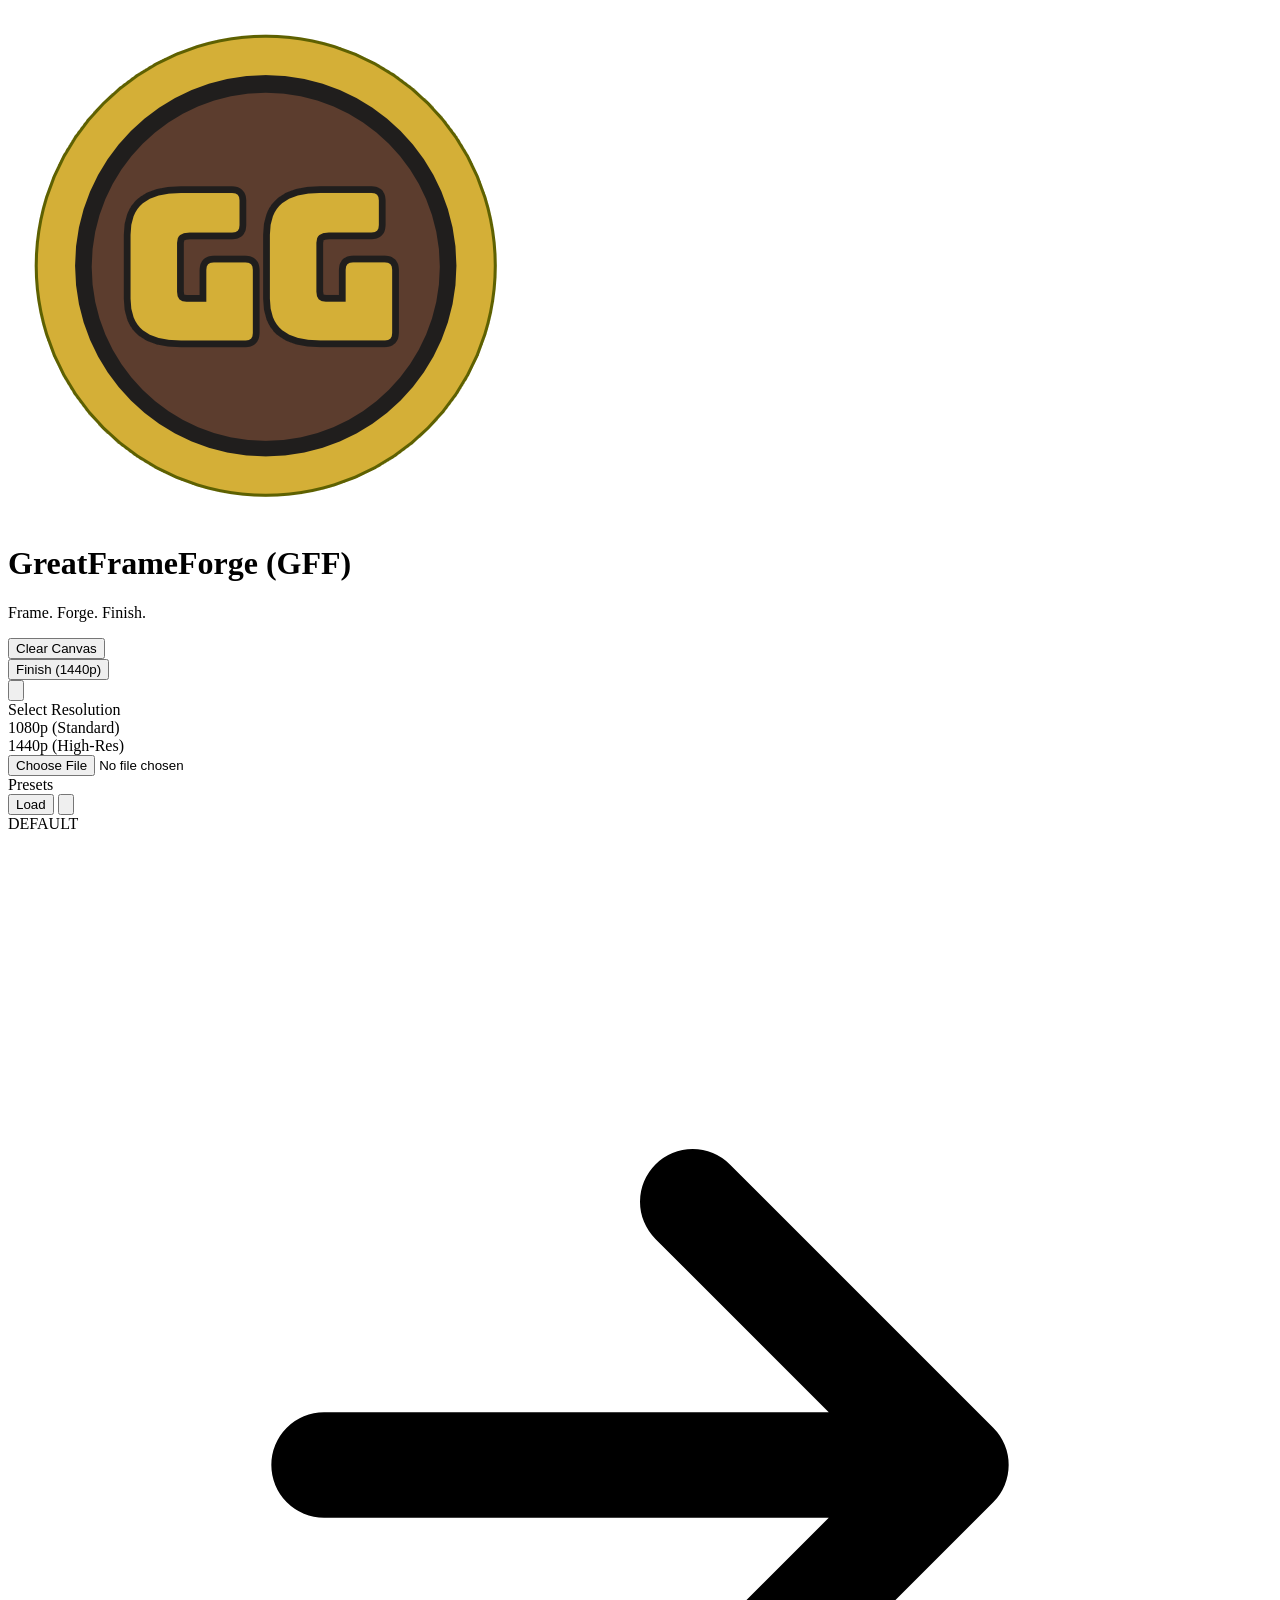
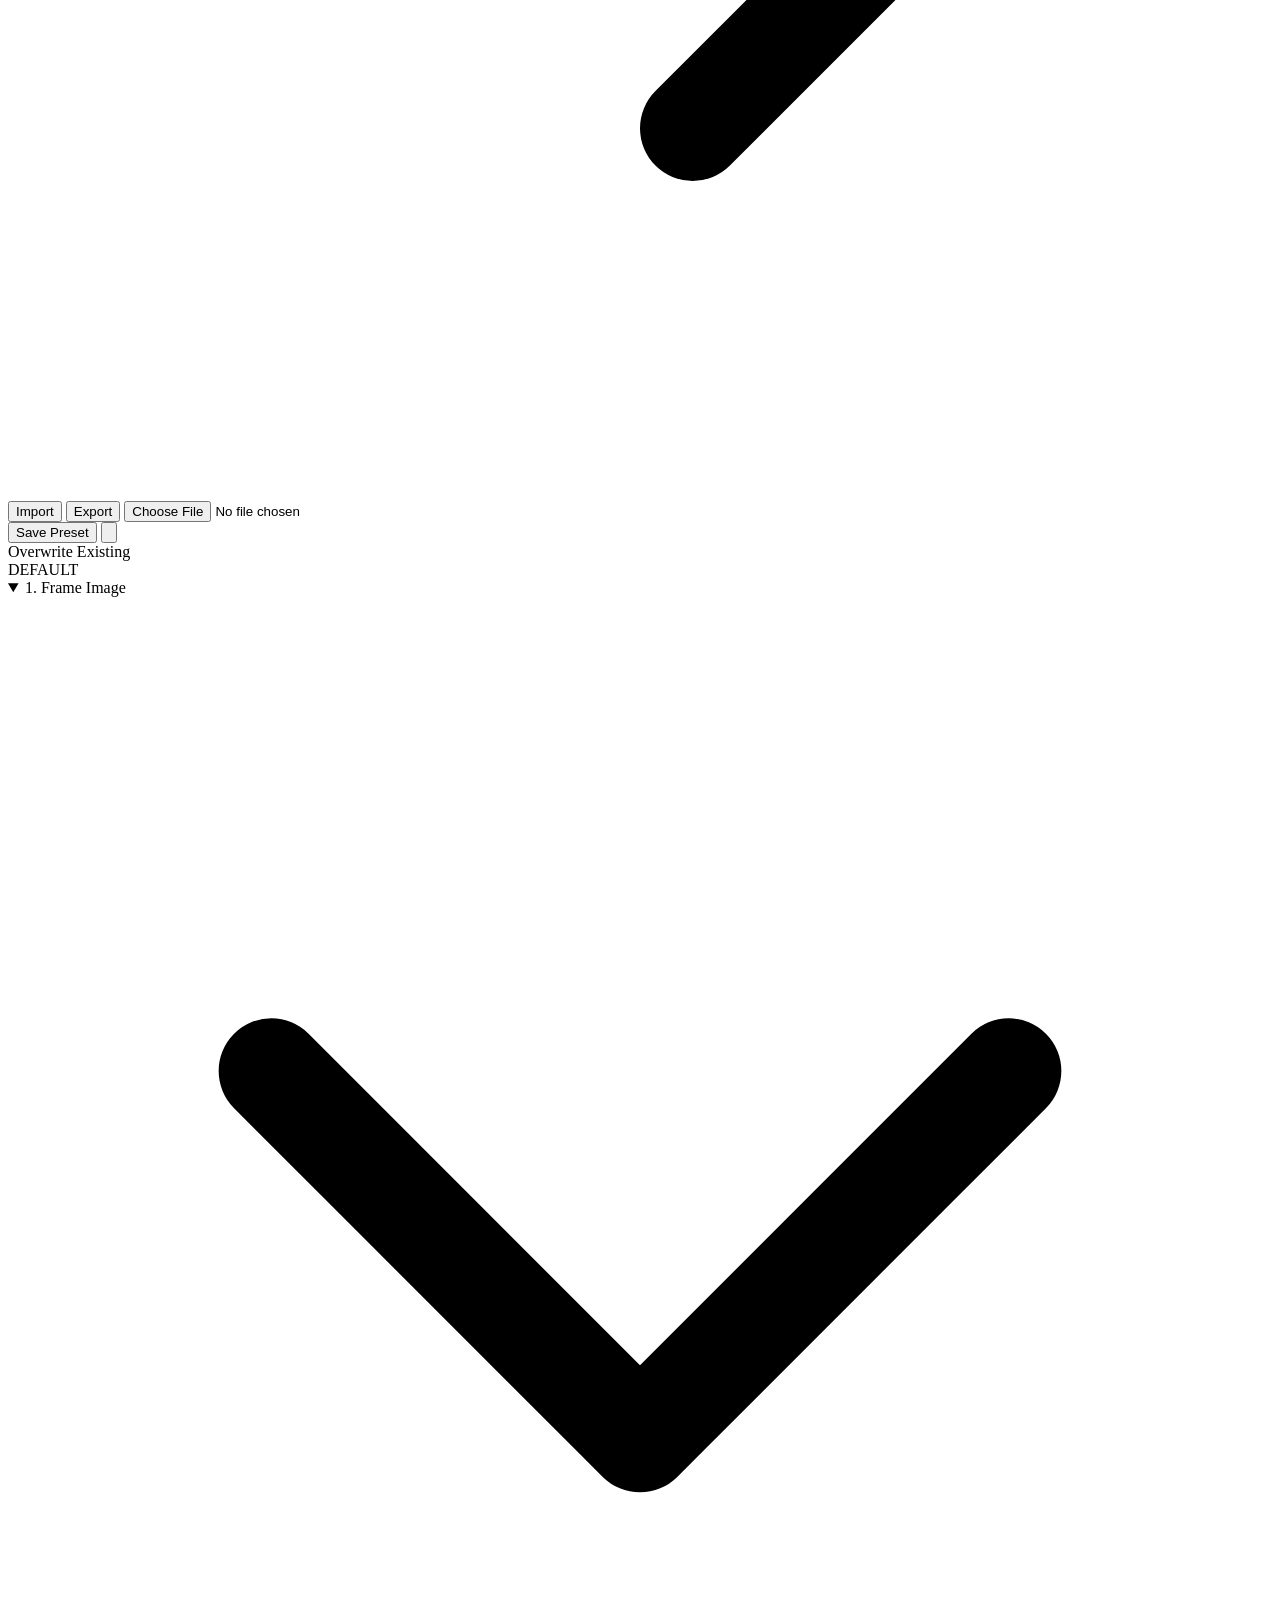
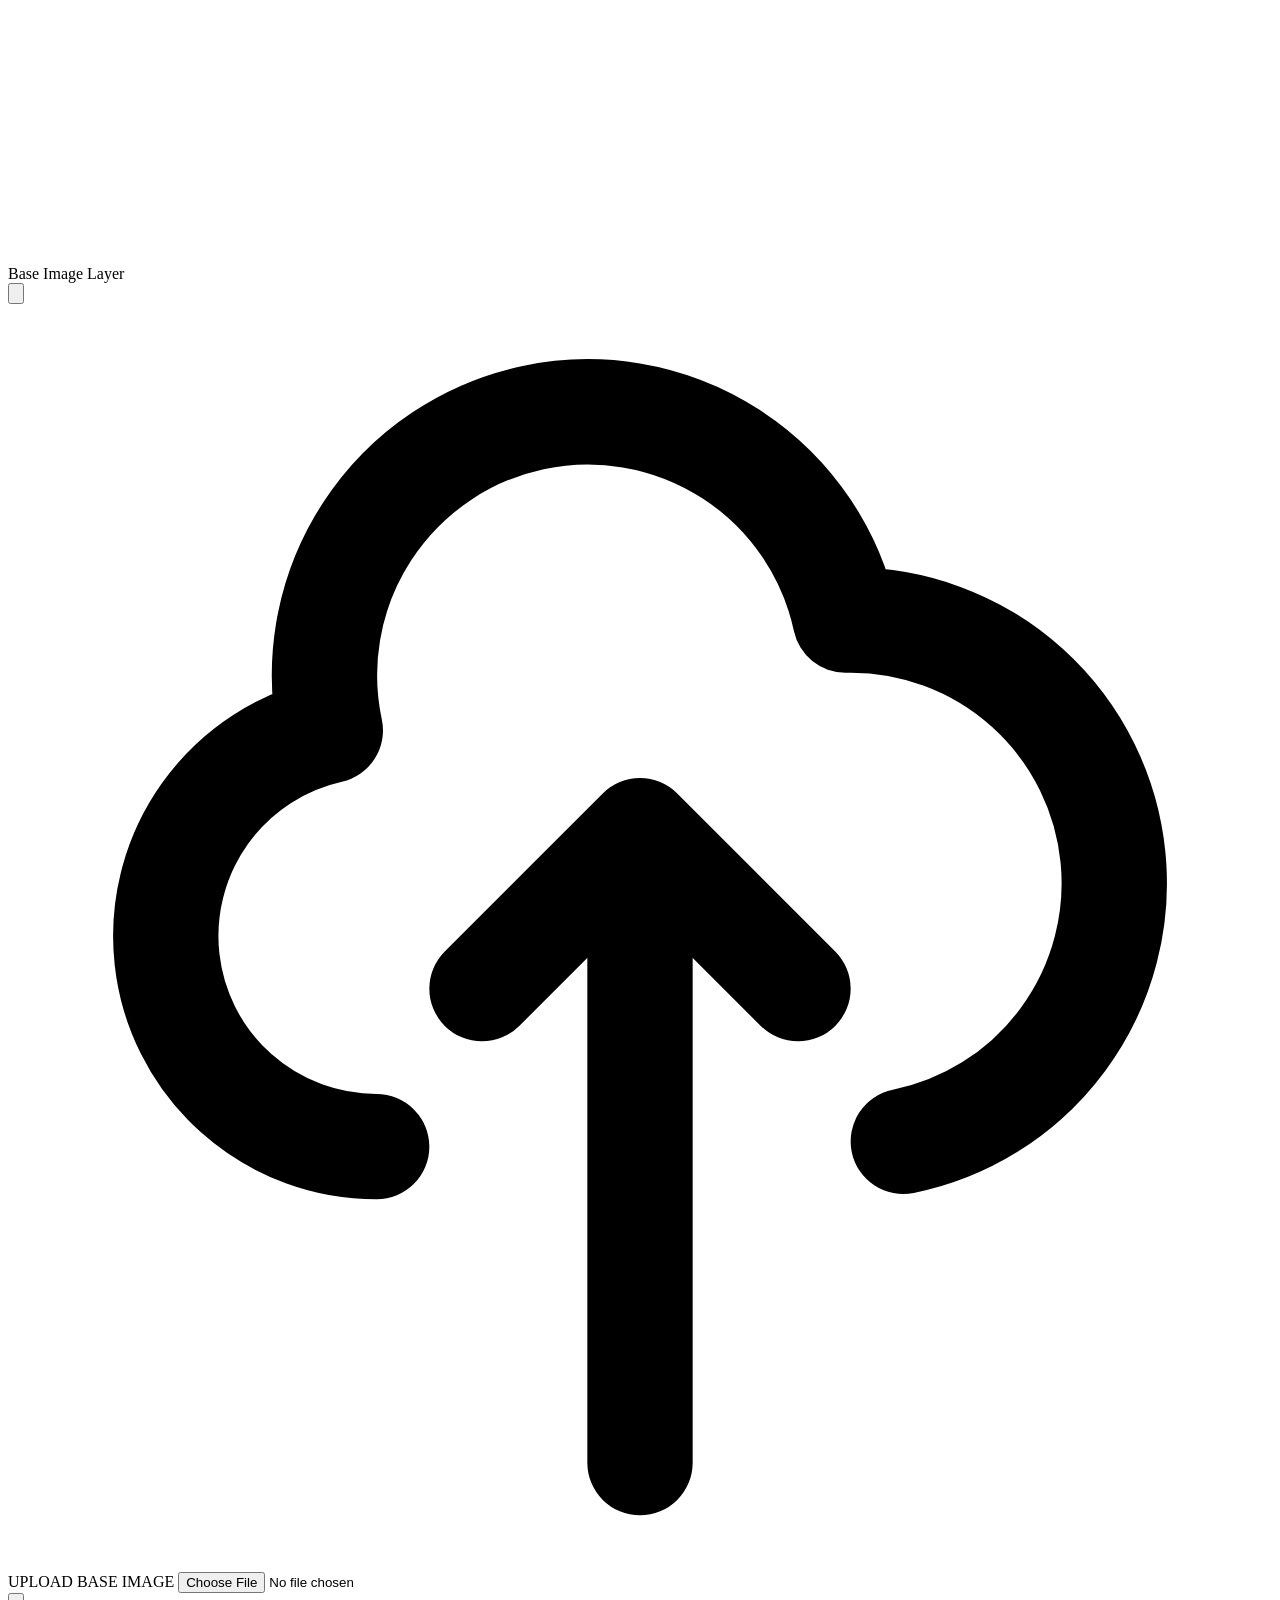
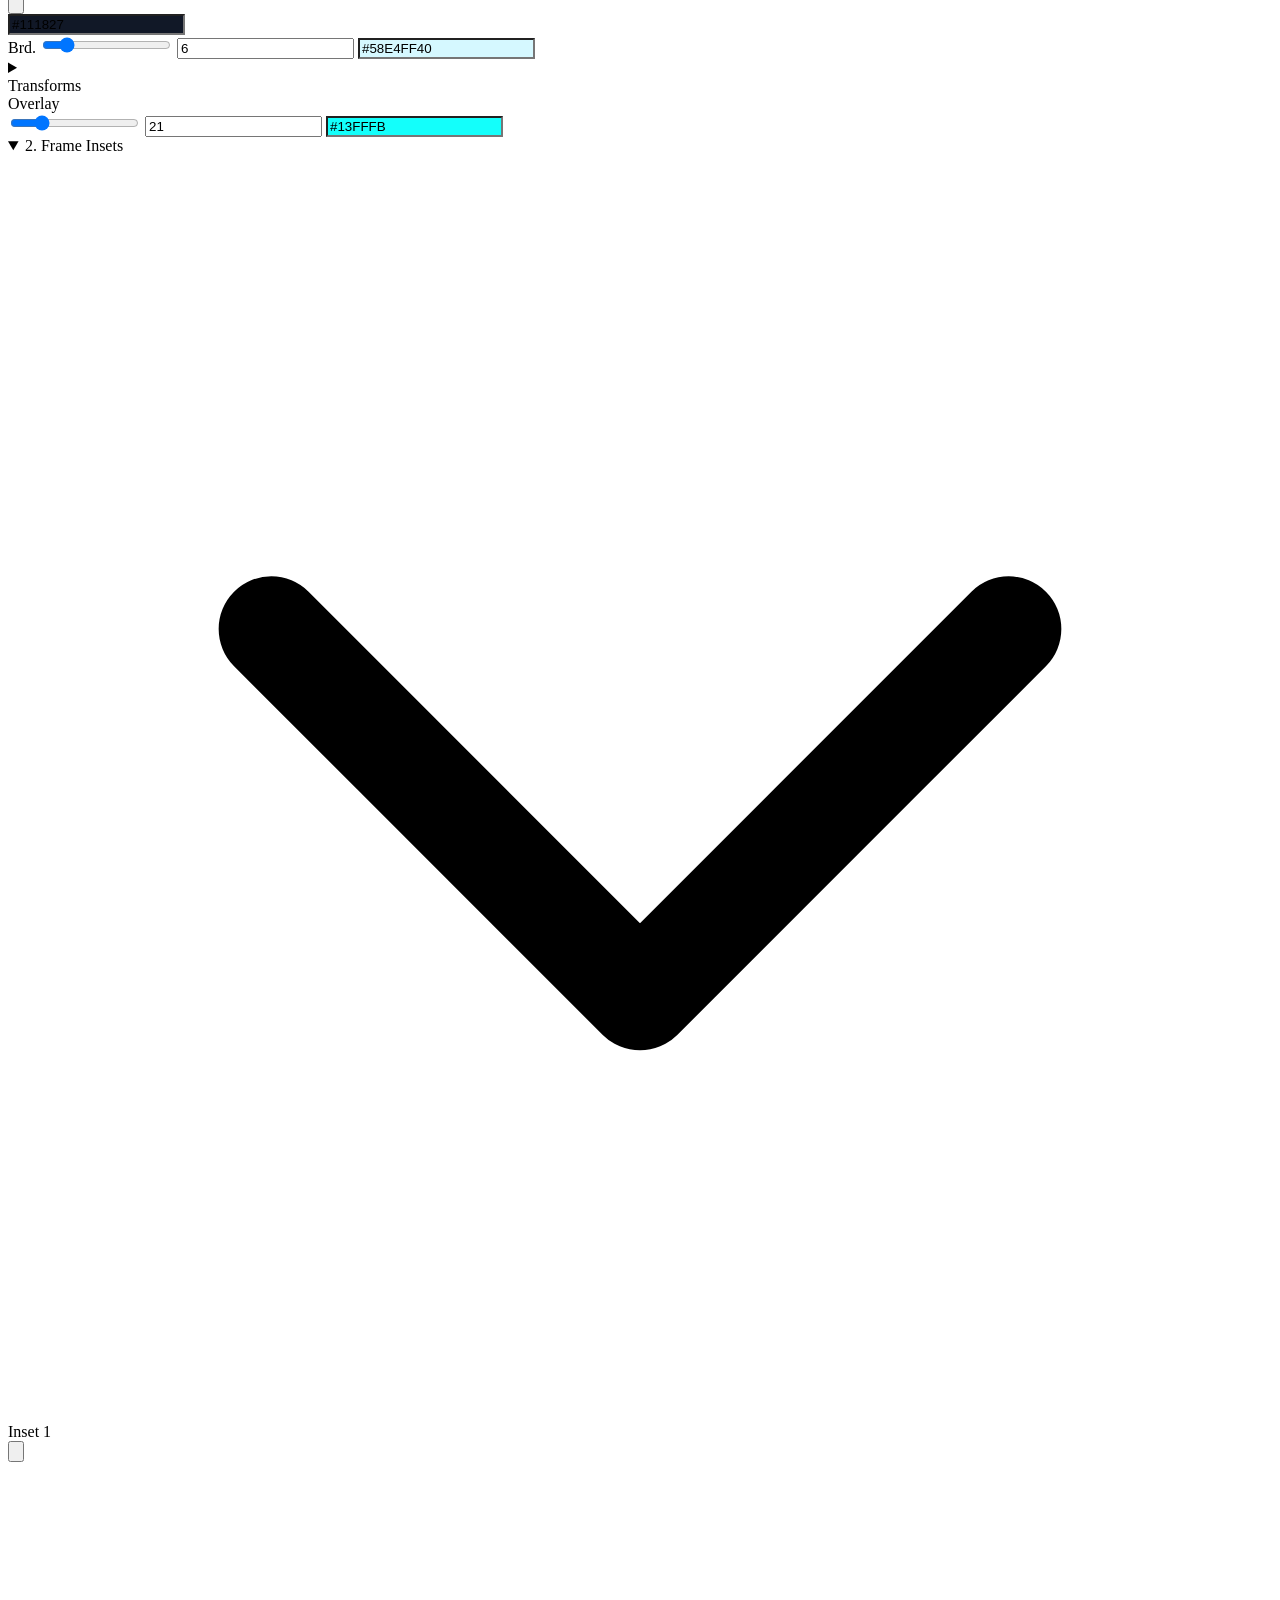
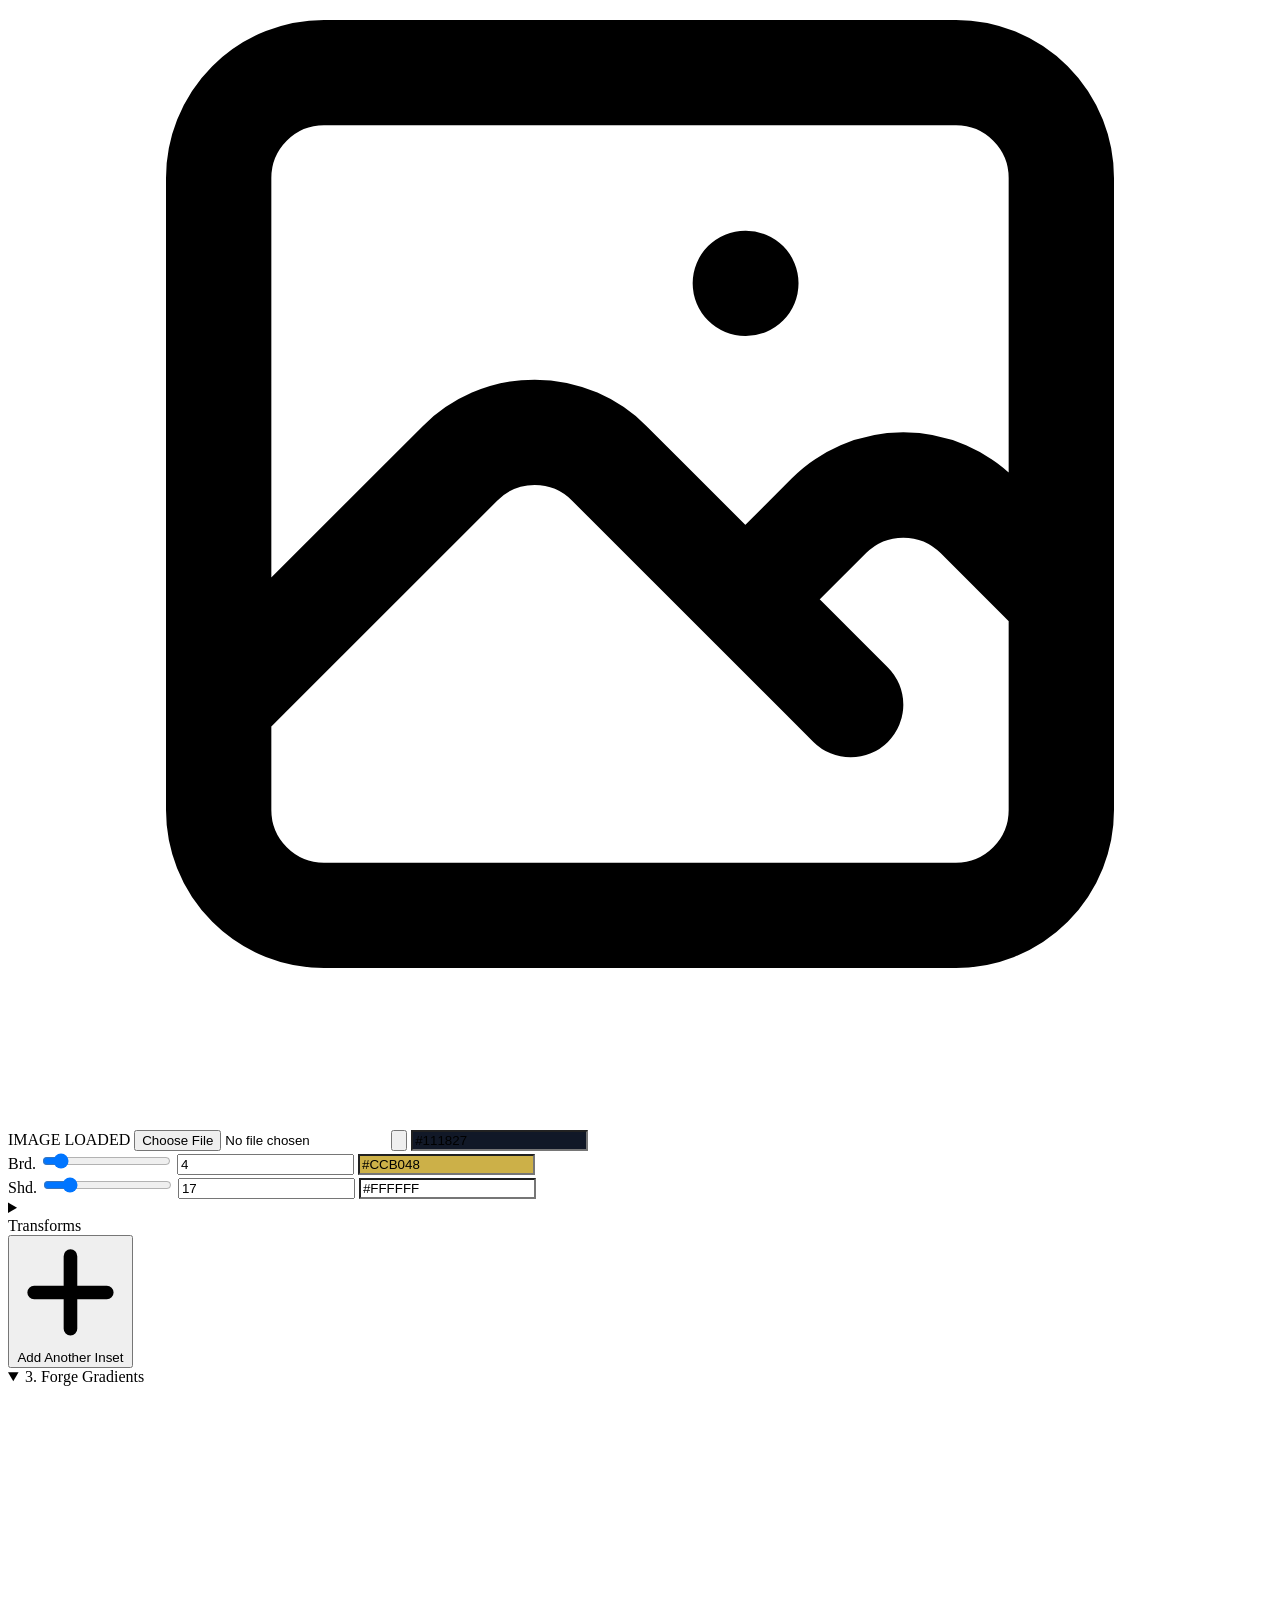
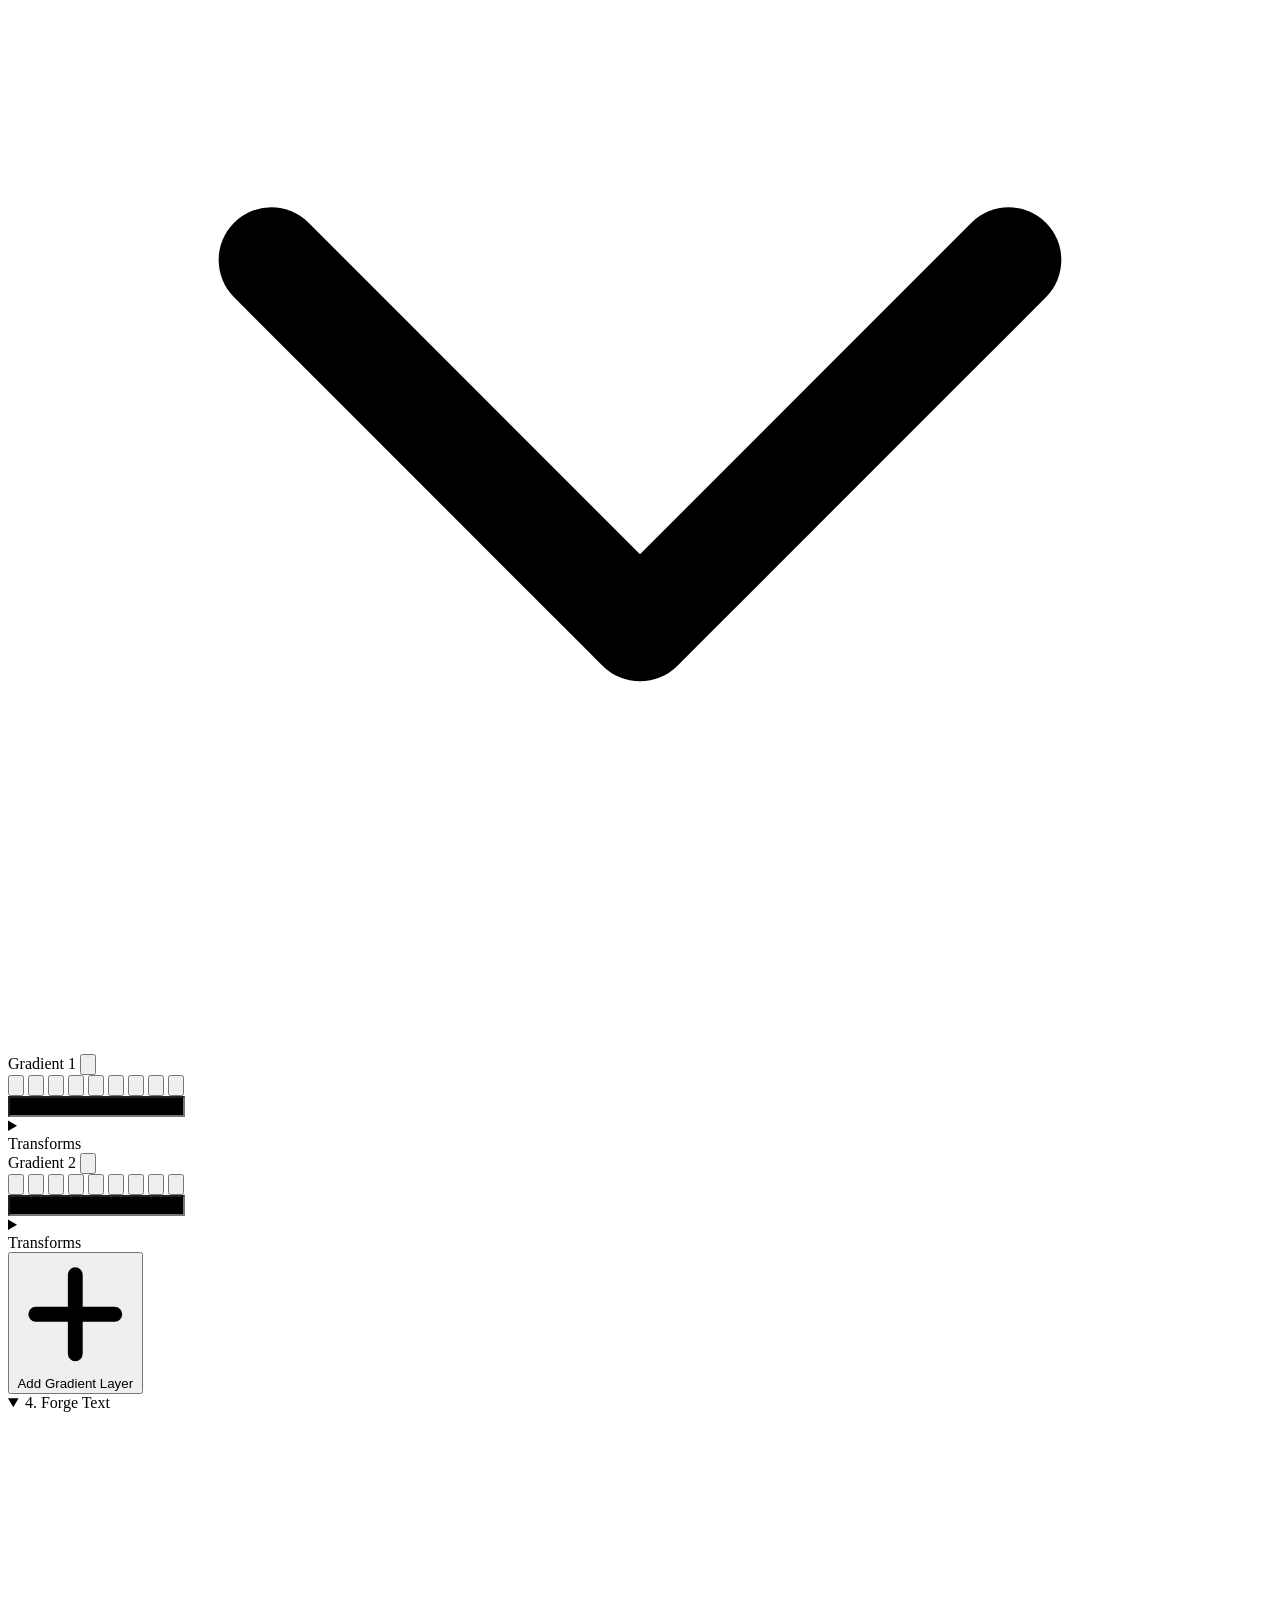
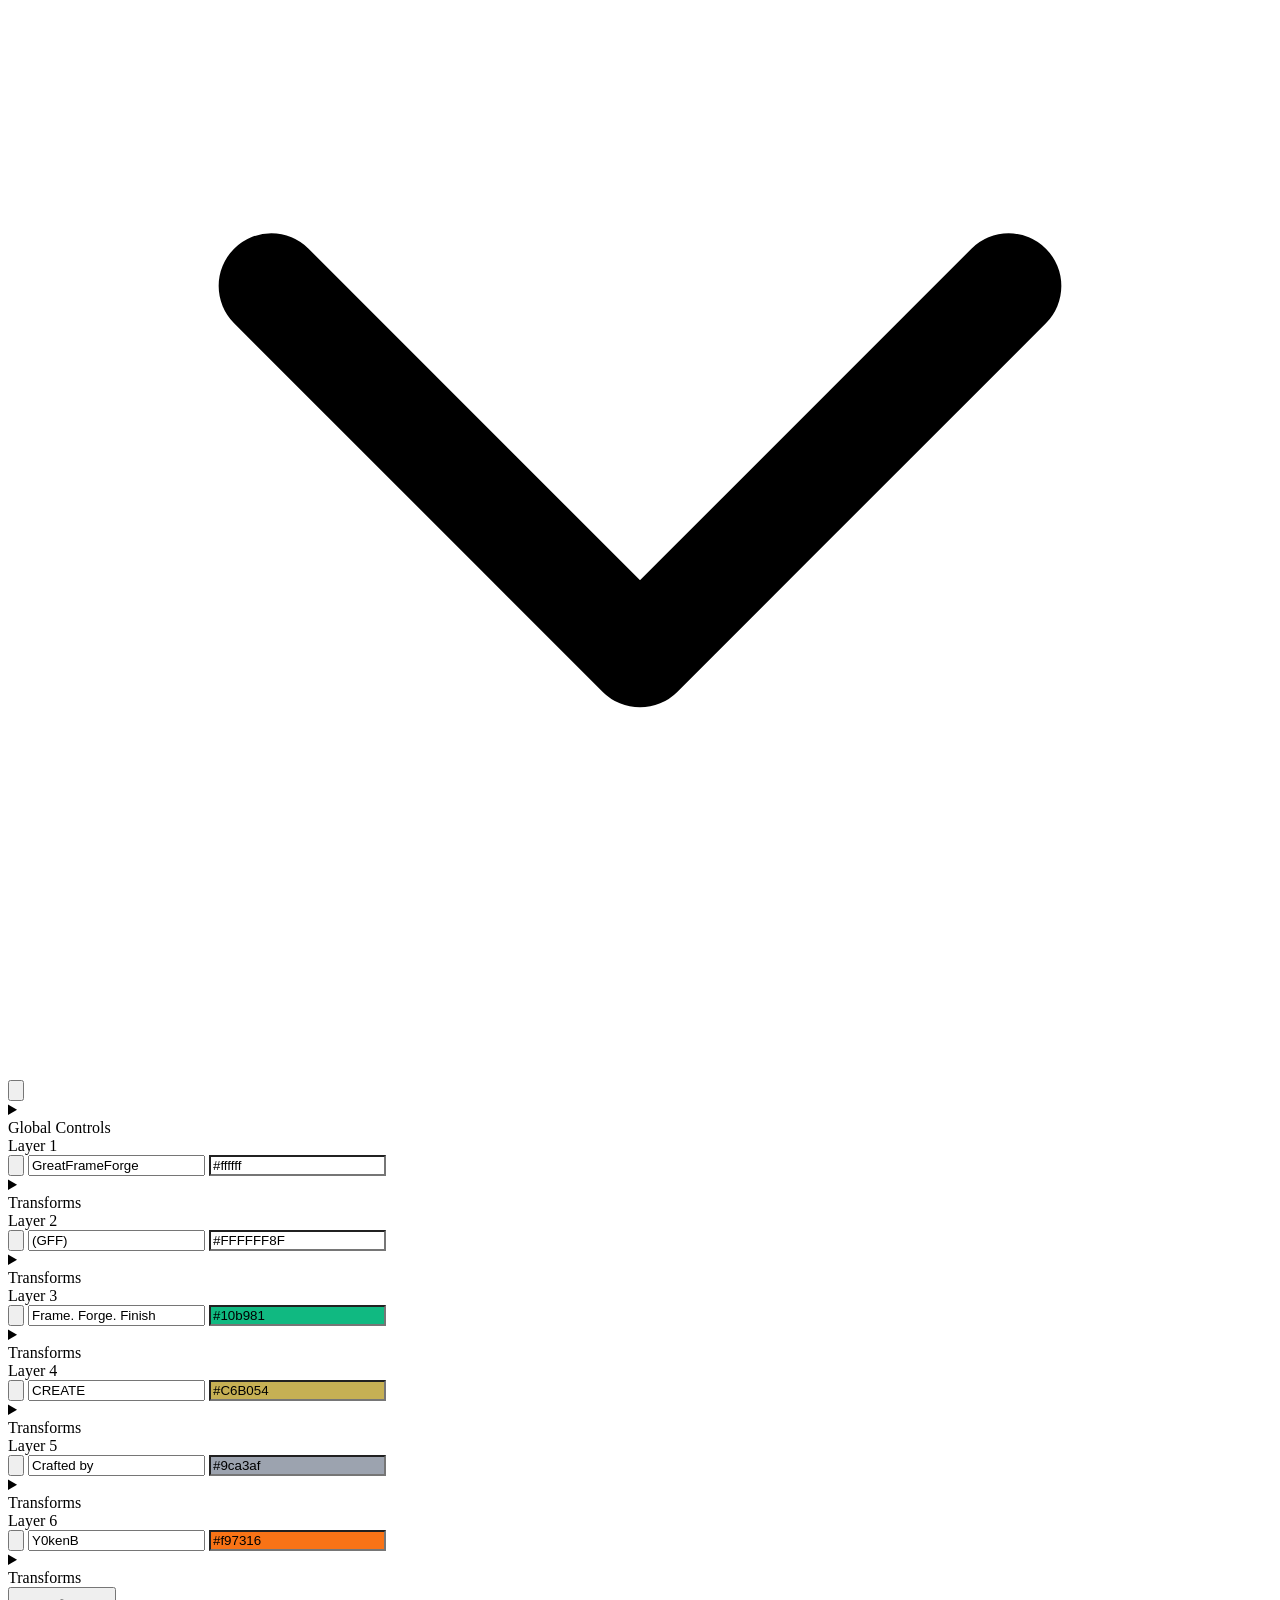
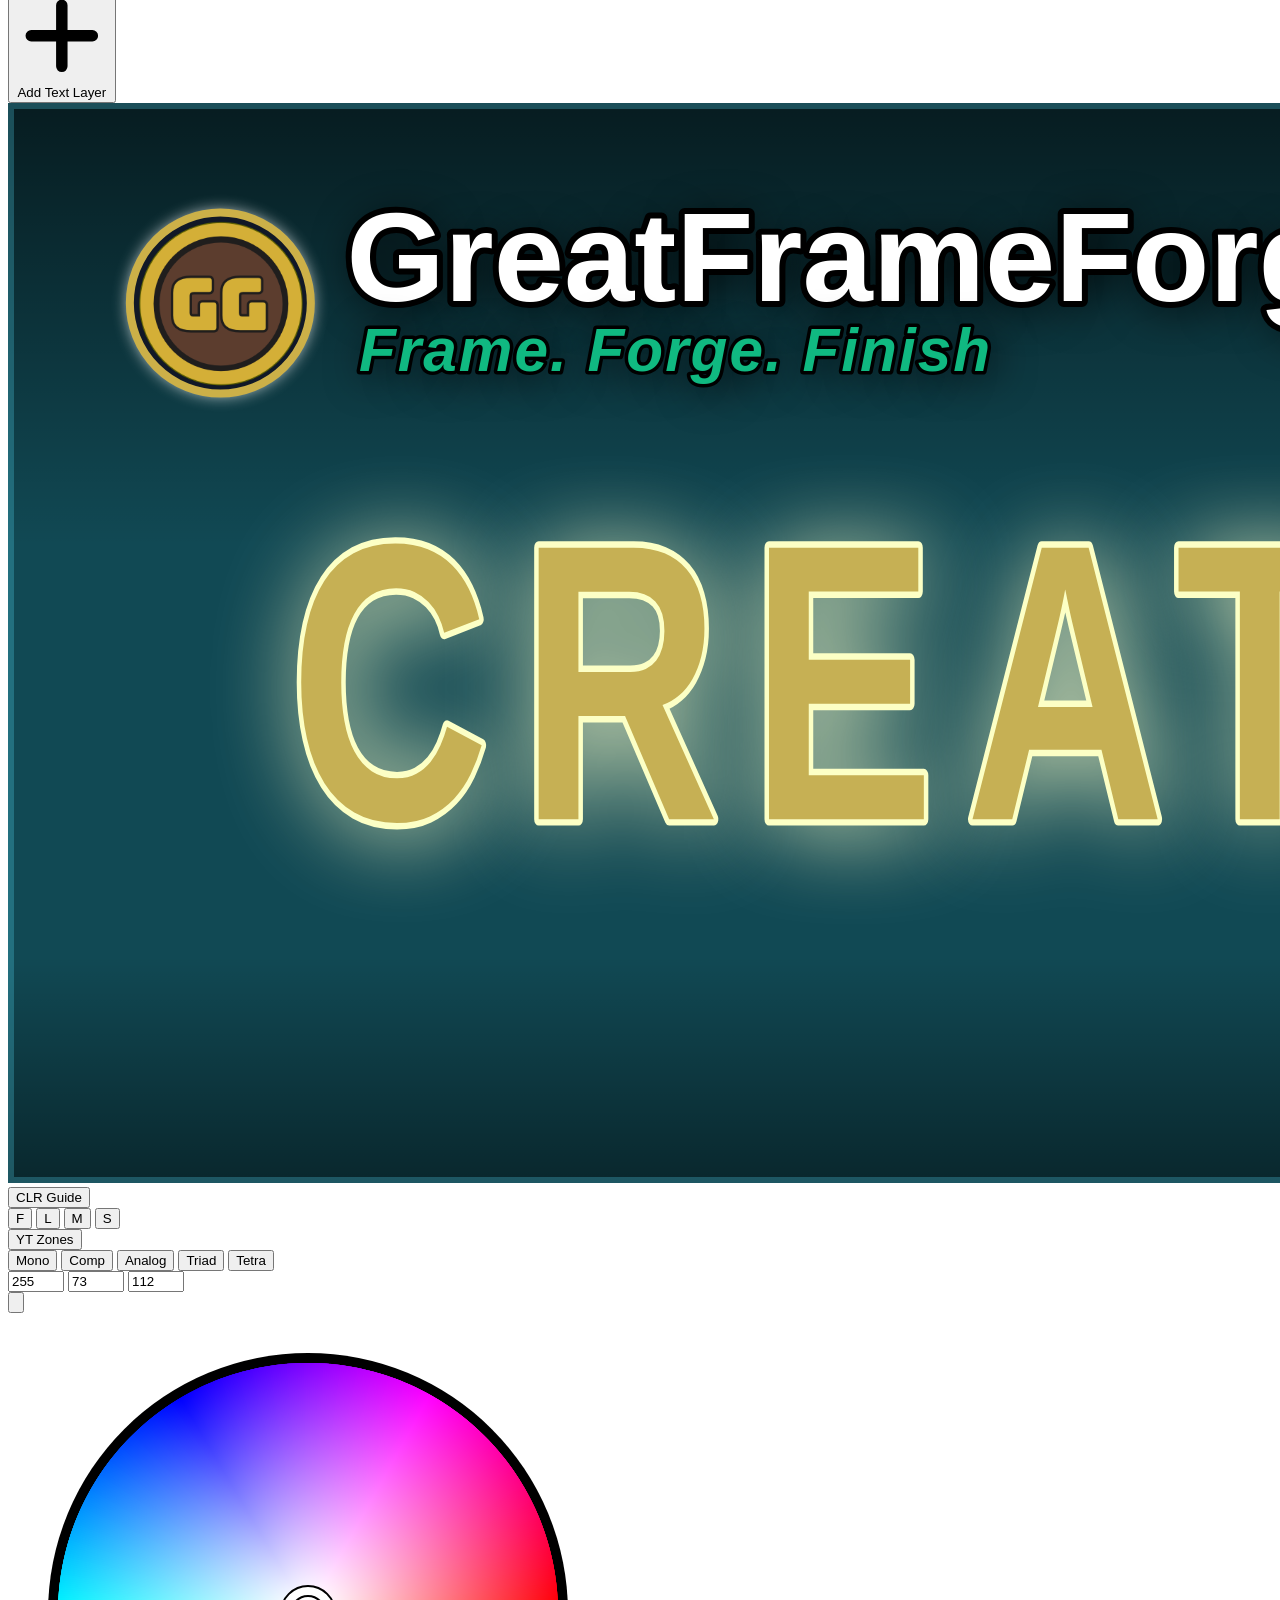
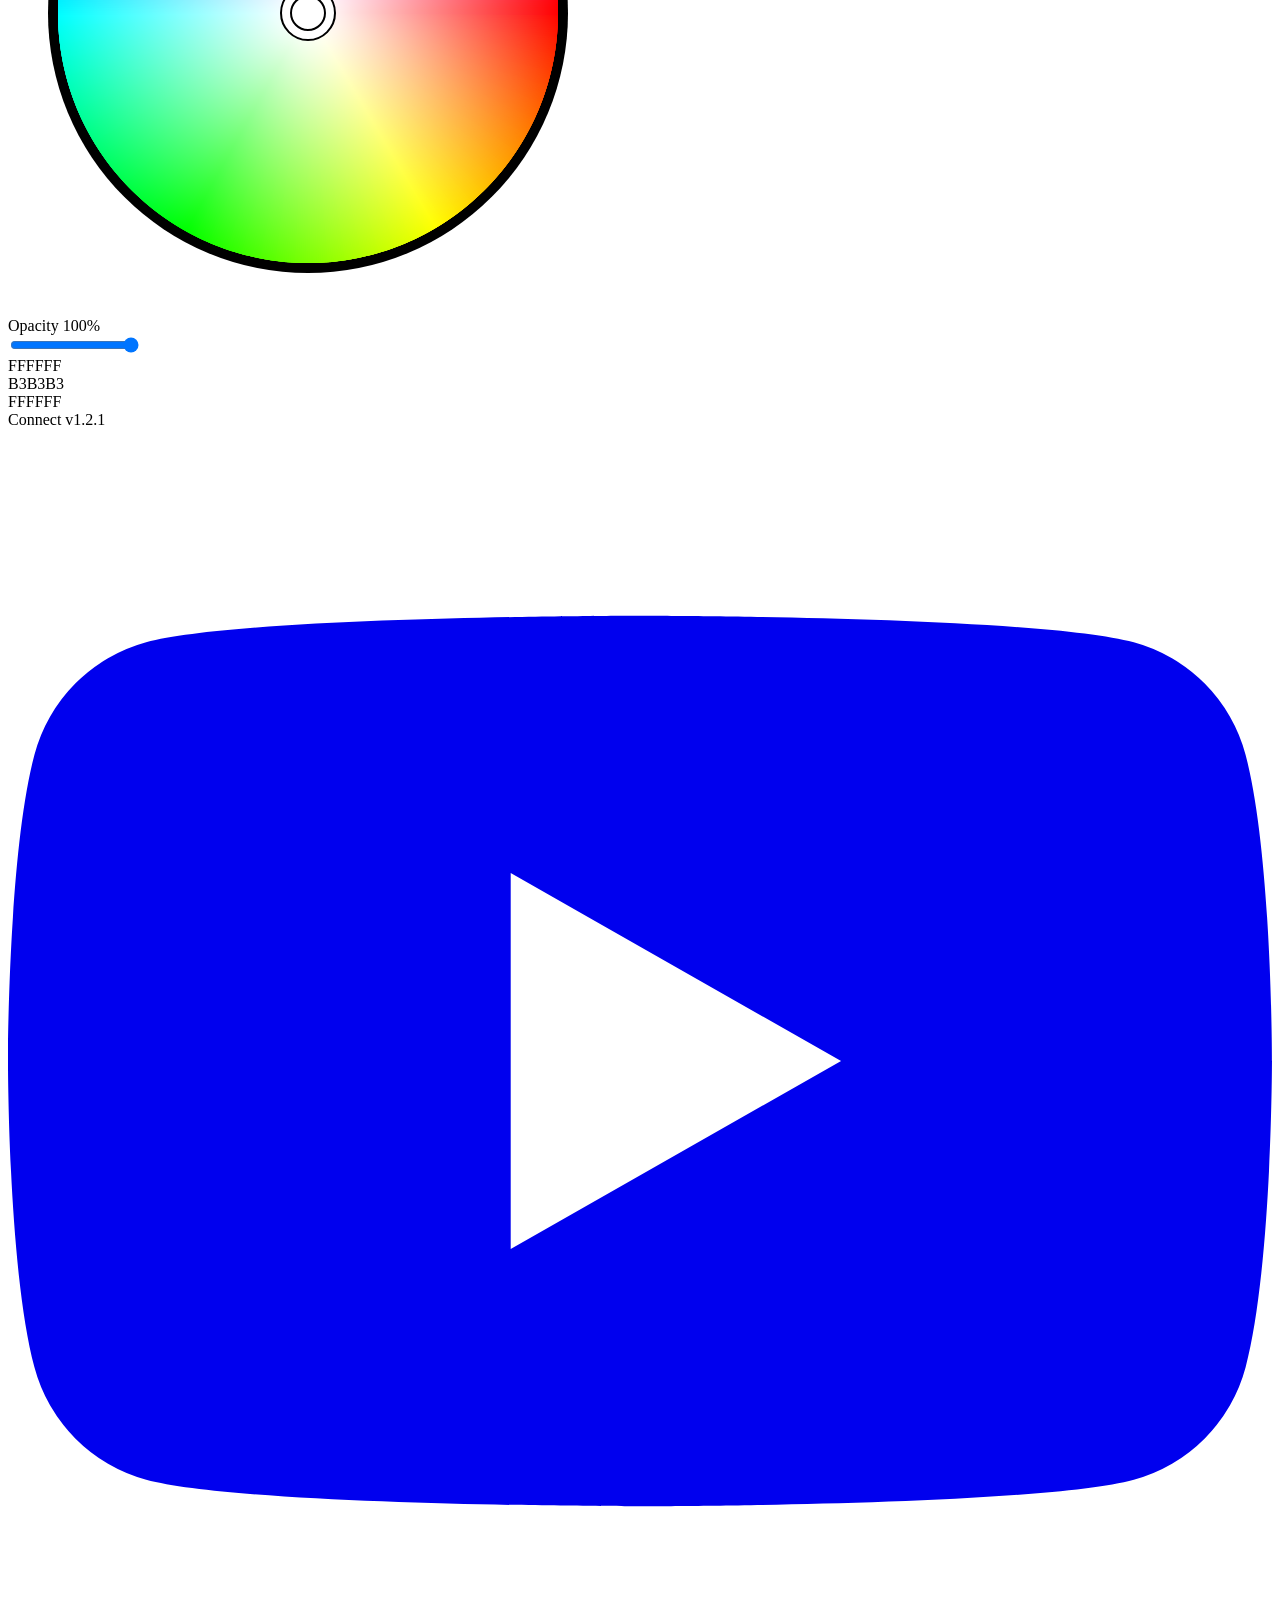
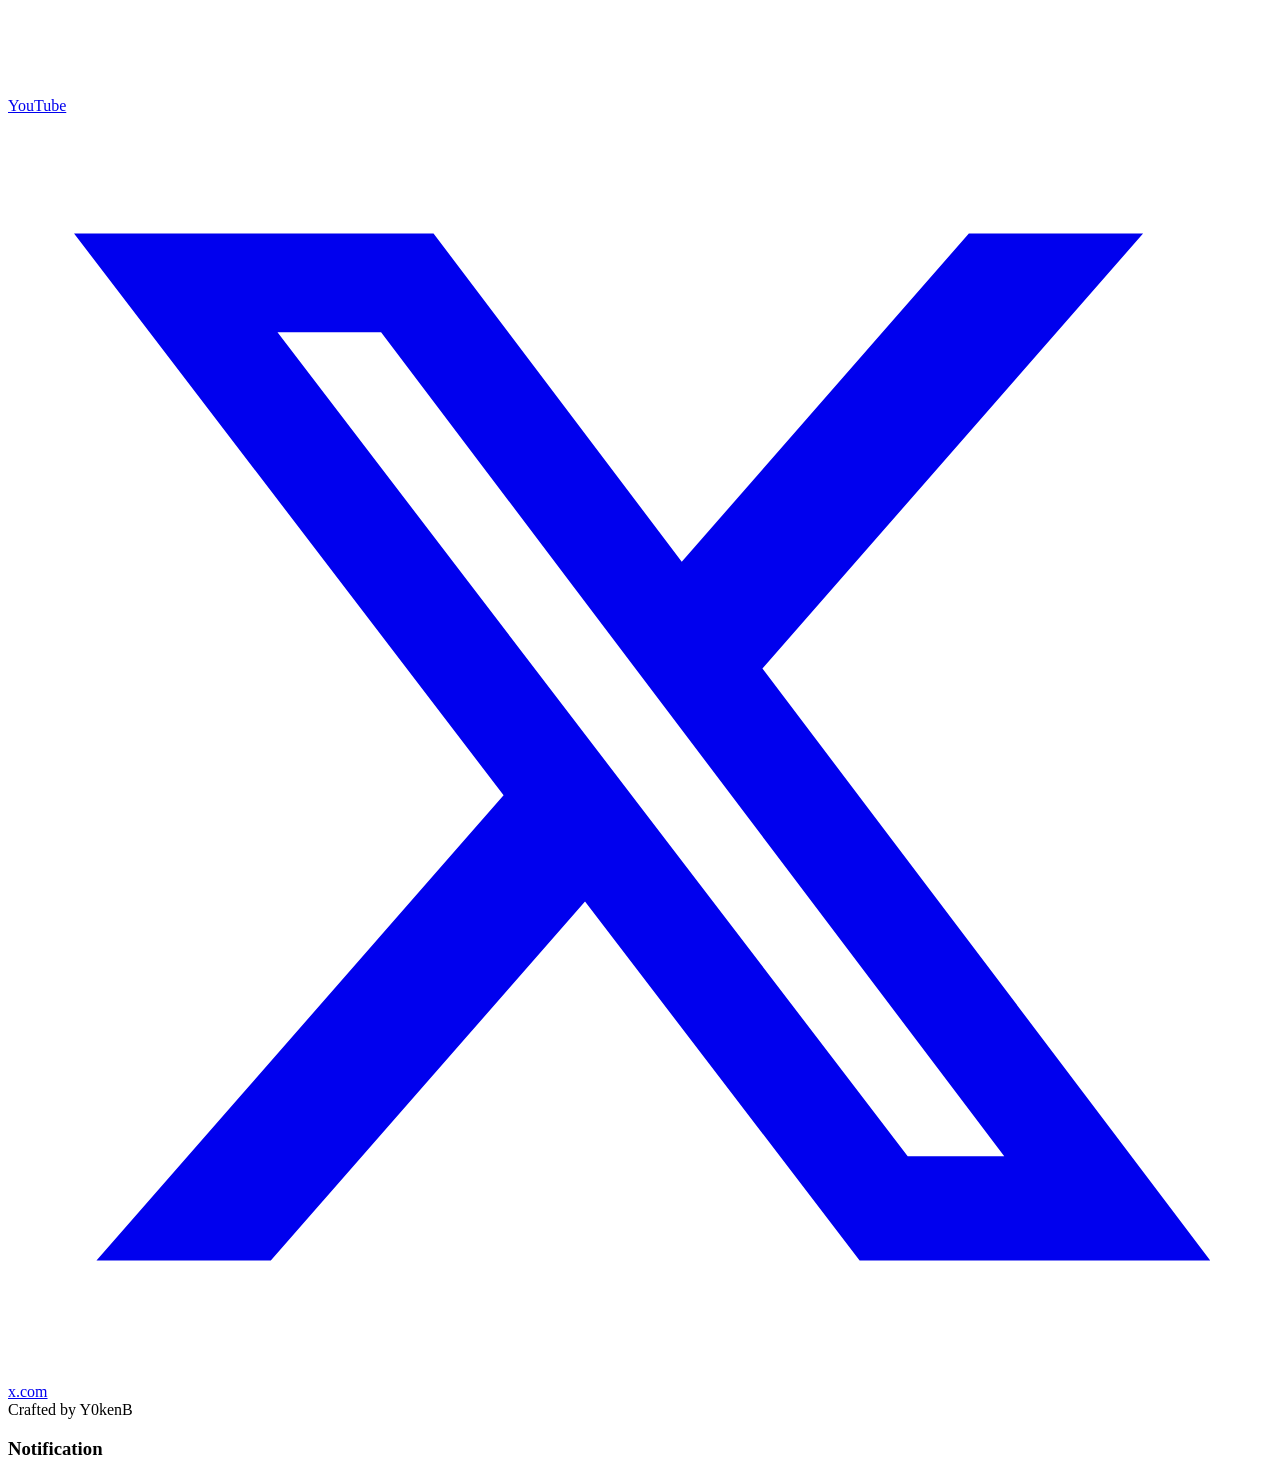
==== commit 86674ab0: "Deploy DEV v1.2.2 to /dev" ====
--- a/dev/index.html
+++ b/dev/index.html
@@ -7,8 +7,8 @@
     <link rel="icon" type="image/png" href="./assets/ggadgets-logo-DHXrvmgU.png">  
-  <script type="module" crossorigin src="./assets/index-Fox1bb_T.js"></script>
-  <link rel="stylesheet" crossorigin href="./assets/index-CmuPPVSO.css">
+  <script type="module" crossorigin src="./assets/index-DrFtIxpb.js"></script>
+  <link rel="stylesheet" crossorigin href="./assets/index-BiqWItPH.css">
 <link rel="manifest" href="./manifest.webmanifest"><script id="vite-plugin-pwa:register-sw" src="./registerSW.js"></script></head>
 <body class="min-h-screen xl:h-screen bg-[#0b0d10] xl:overflow-hidden">
 
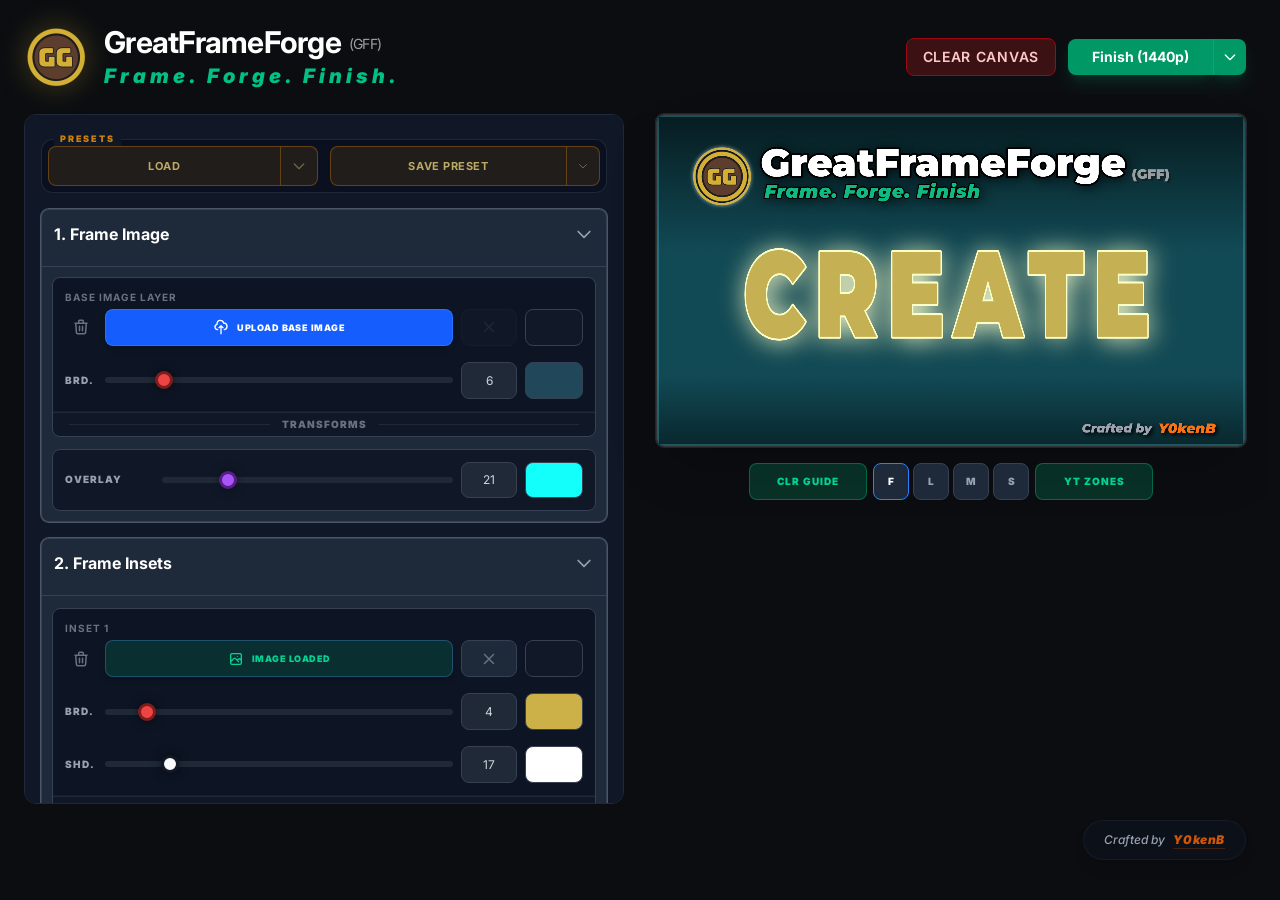
==== commit 8e28fac9: "Deploy DEV v1.2.2 to /dev" ====
--- a/dev/index.html
+++ b/dev/index.html
@@ -7,8 +7,8 @@
     <link rel="icon" type="image/png" href="./assets/ggadgets-logo-DHXrvmgU.png">  
-  <script type="module" crossorigin src="./assets/index-DrFtIxpb.js"></script>
-  <link rel="stylesheet" crossorigin href="./assets/index-BiqWItPH.css">
+  <script type="module" crossorigin src="./assets/index-6UbNbAwT.js"></script>
+  <link rel="stylesheet" crossorigin href="./assets/index-BtJhz6hL.css">
 <link rel="manifest" href="./manifest.webmanifest"><script id="vite-plugin-pwa:register-sw" src="./registerSW.js"></script></head>
 <body class="min-h-screen xl:h-screen bg-[#0b0d10] xl:overflow-hidden">
 
@@ -133,7 +133,7 @@
                                     <div class="flex items-center gap-2 flex-grow">
                                         <label class="text-[10px] text-gray-400 uppercase tracking-widest font-black shrink-0 w-8">Brd.</label>
                                         <input type="range" class="state-val sync-slider slider-bar slider-border flex-grow" data-link="baseBorderW" min="0" max="40" value="0">
-                                        <input type="number" inputmode="none" class="state-val sync-number entry-base number-entry shrink-0" data-link="baseBorderW" value="0">
+                                        <input type="number" class="state-val sync-number entry-base number-entry shrink-0" tabindex="-1" data-link="baseBorderW" value="0">
                                         <input type="text" id="baseBorderColor" value="#ffffff" style="background-color: #ffffff" class="state-val color-picker shrink-0" inputmode="none" readonly>
                                     </div>
                                 </div>
@@ -149,19 +149,19 @@
 
                                     <div class="grid grid-cols-1 md:grid-cols-2 gap-3">
                                         <div><div class="flex items-center gap-2"><label class="text-[10px] text-gray-400 uppercase font-black w-10 shrink-0">Pos X</label><input type="range" class="state-val sync-slider slider-bar slider-pan" data-link="basePosX" min="-1000" max="1000" value="0"><input type="number" inputmode="none" class="state-val sync-number entry-base number-entry h-[2.3rem]" data-link="basePosX" value="0"></div></div>
-                                        <div><div class="flex items-center gap-2"><label class="text-[10px] text-gray-400 uppercase font-black w-10 shrink-0">Pos Y</label><input type="range" class="state-val sync-slider slider-bar slider-pan" data-link="basePosY" min="-1000" max="1000" value="0"><input type="number" inputmode="none" class="state-val sync-number entry-base number-entry h-[2.3rem]" data-link="basePosY" value="0"></div></div>
+                                        <div><div class="flex items-center gap-2"><label class="text-[10px] text-gray-400 uppercase font-black w-10 shrink-0">Pos Y</label><input type="range" class="state-val sync-slider slider-bar slider-pan" data-link="basePosY" min="-1000" max="1000" value="0"><input type="number" class="state-val sync-number entry-base number-entry h-[2.3rem]" data-link="basePosY" value="0"></div></div>
                                     </div>
                                     <div class="grid grid-cols-1 md:grid-cols-2 gap-3">
-                                        <div><div class="flex items-center gap-2"><label class="text-[10px] text-gray-400 uppercase font-black w-10 shrink-0">Pan X</label><input type="range" class="state-val sync-slider slider-bar slider-pan" data-link="baseX" min="-1000" max="1000" value="0"><input type="number" inputmode="none" class="state-val sync-number entry-base number-entry" data-link="baseX" value="0"></div></div>
-                                        <div><div class="flex items-center gap-2"><label class="text-[10px] text-gray-400 uppercase font-black w-10 shrink-0">Pan Y</label><input type="range" class="state-val sync-slider slider-bar slider-pan" data-link="baseY" min="-1000" max="1000" value="0"><input type="number" inputmode="none" class="state-val sync-number entry-base number-entry" data-link="baseY" value="0"></div></div>
+                                        <div><div class="flex items-center gap-2"><label class="text-[10px] text-gray-400 uppercase font-black w-10 shrink-0">Pan X</label><input type="range" class="state-val sync-slider slider-bar slider-pan" data-link="baseX" min="-1000" max="1000" value="0"><input type="number" class="state-val sync-number entry-base number-entry" data-link="baseX" value="0"></div></div>
+                                        <div><div class="flex items-center gap-2"><label class="text-[10px] text-gray-400 uppercase font-black w-10 shrink-0">Pan Y</label><input type="range" class="state-val sync-slider slider-bar slider-pan" data-link="baseY" min="-1000" max="1000" value="0"><input type="number" class="state-val sync-number entry-base number-entry" data-link="baseY" value="0"></div></div>
                                     </div>
                                     <div class="grid grid-cols-1 md:grid-cols-2 gap-3">
-                                        <div><div class="flex items-center gap-2"><label class="text-[10px] text-gray-400 uppercase font-black w-10 shrink-0">Zoom</label><input type="range" class="state-val sync-slider slider-bar slider-size" data-link="baseScale" min="0.5" max="3" step="0.01" value="1"><input type="number" inputmode="none" class="state-val sync-number entry-base number-entry" data-link="baseScale" value="1"></div></div>
-                                        <div><div class="flex items-center gap-2"><label class="text-[10px] text-gray-400 uppercase font-black w-10 shrink-0">Rotate</label><input type="range" class="state-val sync-slider slider-bar slider-rotate" data-link="baseRot" min="-180" max="180" value="0"><input type="number" inputmode="none" class="state-val sync-number entry-base number-entry" data-link="baseRot" value="0"></div></div>
+                                        <div><div class="flex items-center gap-2"><label class="text-[10px] text-gray-400 uppercase font-black w-10 shrink-0">Zoom</label><input type="range" class="state-val sync-slider slider-bar slider-size" data-link="baseScale" min="0.5" max="3" step="0.01" value="1"><input type="number" class="state-val sync-number entry-base number-entry" data-link="baseScale" value="1"></div></div>
+                                        <div><div class="flex items-center gap-2"><label class="text-[10px] text-gray-400 uppercase font-black w-10 shrink-0">Rotate</label><input type="range" class="state-val sync-slider slider-bar slider-rotate" data-link="baseRot" min="-180" max="180" value="0"><input type="number" class="state-val sync-number entry-base number-entry" data-link="baseRot" value="0"></div></div>
                                     </div>
                                     <div class="grid grid-cols-1 md:grid-cols-2 gap-3 pt-1 border-t border-gray-800/50">
-                                        <div><div class="flex items-center gap-2"><label class="text-[10px] text-gray-400 uppercase font-black w-10 shrink-0">Cont.</label><input type="range" class="state-val sync-slider slider-bar accent-gray-400" data-link="baseContrast" min="0" max="200" value="100"><input type="number" inputmode="none" class="state-val sync-number entry-base number-entry" data-link="baseContrast" value="100"></div></div>
-                                        <div><div class="flex items-center gap-2"><label class="text-[10px] text-gray-400 uppercase font-black w-10 shrink-0">Bright.</label><input type="range" class="state-val sync-slider slider-bar accent-gray-400" data-link="baseBrightness" min="0" max="200" value="100"><input type="number" inputmode="none" class="state-val sync-number entry-base number-entry" data-link="baseBrightness" value="100"></div></div>
+                                        <div><div class="flex items-center gap-2"><label class="text-[10px] text-gray-400 uppercase font-black w-10 shrink-0">Cont.</label><input type="range" class="state-val sync-slider slider-bar accent-gray-400" data-link="baseContrast" min="0" max="200" value="100"><input type="number" class="state-val sync-number entry-base number-entry" data-link="baseContrast" value="100"></div></div>
+                                        <div><div class="flex items-center gap-2"><label class="text-[10px] text-gray-400 uppercase font-black w-10 shrink-0">Bright.</label><input type="range" class="state-val sync-slider slider-bar accent-gray-400" data-link="baseBrightness" min="0" max="200" value="100"><input type="number" class="state-val sync-number entry-base number-entry" data-link="baseBrightness" value="100"></div></div>
                                     </div>
                                     <div class="flex gap-3 pt-1 border-t border-gray-800/50">
                                         <label class="cursor-pointer flex-1"><input type="checkbox" id="baseFlipH" class="state-val hidden peer"><div class="w-full text-center py-2.5 rounded-xl border border-gray-700 bg-gray-800 text-[10px] font-black text-gray-500 peer-checked:bg-emerald-600 peer-checked:text-white transition-all uppercase tracking-widest shadow-lg">Flip Horizontal</div></label>
@@ -177,7 +177,7 @@
                             <div class="flex flex-col gap-3 flex-grow">
                                 <div class="flex items-center gap-2">
                                     <input type="range" class="state-val sync-slider slider-bar slider-opacity" data-link="overlayOpacity" min="0" max="100" value="0">
-                                    <input type="number" inputmode="none" class="state-val sync-number entry-base number-entry shrink-0" data-link="overlayOpacity" value="0">
+                                    <input type="number" class="state-val sync-number entry-base number-entry shrink-0" tabindex="-1" data-link="overlayOpacity" value="0">
                                     <input type="text" id="overlayColor" value="#000000" style="background-color: #000000" class="state-val color-picker" inputmode="none" readonly>
                                 </div>
                             </div>
@@ -256,7 +256,7 @@
                                                 </div>
                                                 <div class="flex items-center gap-2">
                                                     <input type="range" class="state-val sync-slider slider-bar slider-pan" data-link="globalTextX" min="-1000" max="1000" value="0">
-                                                    <input type="number" inputmode="none" class="state-val sync-number entry-base number-entry shrink-0" data-link="globalTextX" value="0">
+                                                    <input type="number" class="state-val sync-number entry-base number-entry shrink-0" tabindex="-1" data-link="globalTextX" value="0">
                                                 </div>
                                             </div>
                                             <div class="flex flex-col gap-1.5">
@@ -266,7 +266,7 @@
                                                 </div>
                                                 <div class="flex items-center gap-2">
                                                     <input type="range" class="state-val sync-slider slider-bar slider-pan" data-link="globalTextY" min="-1000" max="1000" value="0">
-                                                    <input type="number" inputmode="none" class="state-val sync-number entry-base number-entry shrink-0" data-link="globalTextY" value="0">
+                                                    <input type="number" class="state-val sync-number entry-base number-entry shrink-0" tabindex="-1" data-link="globalTextY" value="0">
                                                 </div>
                                             </div>
                                         </div>
@@ -278,7 +278,7 @@
                                                 </div>
                                                 <div class="flex items-center gap-3">
                                                     <input type="range" class="state-val sync-slider slider-bar slider-size" data-link="globalTextScale" min="10" max="300" value="100">
-                                                    <input type="number" inputmode="none" class="state-val sync-number entry-base number-entry shrink-0" data-link="globalTextScale" value="100">
+                                                    <input type="number" class="state-val sync-number entry-base number-entry shrink-0" tabindex="-1" data-link="globalTextScale" value="100">
                                                 </div>
                                             </div>
                                         </div>
--- a/dev/assets/index-BtJhz6hL.css
+++ b/dev/assets/index-BtJhz6hL.css
@@ -0,0 +1 @@
+@import"https://fonts.googleapis.com/css2?family=Anton&family=Bebas+Neue&family=Inter:wght@400;600;800&family=Montserrat:ital,wght@0,900;1,900&family=Oswald:wght@700&family=Playfair+Display:ital,wght@0,700;1,700&display=swap";/*! tailwindcss v4.2.1 | MIT License | https://tailwindcss.com */@layer properties{@supports (((-webkit-hyphens:none)) and (not (margin-trim:inline))) or ((-moz-orient:inline) and (not (color:rgb(from red r g b)))){*,:before,:after,::backdrop{--tw-translate-x:0;--tw-translate-y:0;--tw-translate-z:0;--tw-scale-x:1;--tw-scale-y:1;--tw-scale-z:1;--tw-rotate-x:initial;--tw-rotate-y:initial;--tw-rotate-z:initial;--tw-skew-x:initial;--tw-skew-y:initial;--tw-space-y-reverse:0;--tw-space-x-reverse:0;--tw-border-style:solid;--tw-leading:initial;--tw-font-weight:initial;--tw-tracking:initial;--tw-shadow:0 0 #0000;--tw-shadow-color:initial;--tw-shadow-alpha:100%;--tw-inset-shadow:0 0 #0000;--tw-inset-shadow-color:initial;--tw-inset-shadow-alpha:100%;--tw-ring-color:initial;--tw-ring-shadow:0 0 #0000;--tw-inset-ring-color:initial;--tw-inset-ring-shadow:0 0 #0000;--tw-ring-inset:initial;--tw-ring-offset-width:0px;--tw-ring-offset-color:#fff;--tw-ring-offset-shadow:0 0 #0000;--tw-blur:initial;--tw-brightness:initial;--tw-contrast:initial;--tw-grayscale:initial;--tw-hue-rotate:initial;--tw-invert:initial;--tw-opacity:initial;--tw-saturate:initial;--tw-sepia:initial;--tw-drop-shadow:initial;--tw-drop-shadow-color:initial;--tw-drop-shadow-alpha:100%;--tw-drop-shadow-size:initial;--tw-backdrop-blur:initial;--tw-backdrop-brightness:initial;--tw-backdrop-contrast:initial;--tw-backdrop-grayscale:initial;--tw-backdrop-hue-rotate:initial;--tw-backdrop-invert:initial;--tw-backdrop-opacity:initial;--tw-backdrop-saturate:initial;--tw-backdrop-sepia:initial;--tw-duration:initial}}}@layer theme{:root,:host{--font-sans:ui-sans-serif, system-ui, sans-serif, "Apple Color Emoji", "Segoe UI Emoji", "Segoe UI Symbol", "Noto Color Emoji";--font-serif:ui-serif, Georgia, Cambria, "Times New Roman", Times, serif;--font-mono:ui-monospace, SFMono-Regular, Menlo, Monaco, Consolas, "Liberation Mono", "Courier New", monospace;--color-red-200:oklch(88.5% .062 18.334);--color-red-300:oklch(80.8% .114 19.571);--color-red-400:oklch(70.4% .191 22.216);--color-red-500:oklch(63.7% .237 25.331);--color-red-600:oklch(57.7% .245 27.325);--color-red-800:oklch(44.4% .177 26.899);--color-red-900:oklch(39.6% .141 25.723);--color-red-950:oklch(25.8% .092 26.042);--color-orange-400:oklch(75% .183 55.934);--color-orange-500:oklch(70.5% .213 47.604);--color-orange-600:oklch(64.6% .222 41.116);--color-amber-200:oklch(92.4% .12 95.746);--color-amber-400:oklch(82.8% .189 84.429);--color-amber-500:oklch(76.9% .188 70.08);--color-green-400:oklch(79.2% .209 151.711);--color-green-500:oklch(72.3% .219 149.579);--color-emerald-400:oklch(76.5% .177 163.223);--color-emerald-500:oklch(69.6% .17 162.48);--color-emerald-600:oklch(59.6% .145 163.225);--color-emerald-900:oklch(37.8% .077 168.94);--color-blue-100:oklch(93.2% .032 255.585);--color-blue-200:oklch(88.2% .059 254.128);--color-blue-300:oklch(80.9% .105 251.813);--color-blue-400:oklch(70.7% .165 254.624);--color-blue-500:oklch(62.3% .214 259.815);--color-blue-600:oklch(54.6% .245 262.881);--color-blue-700:oklch(48.8% .243 264.376);--color-blue-900:oklch(37.9% .146 265.522);--color-purple-500:oklch(62.7% .265 303.9);--color-slate-300:oklch(86.9% .022 252.894);--color-slate-400:oklch(70.4% .04 256.788);--color-slate-500:oklch(55.4% .046 257.417);--color-slate-600:oklch(44.6% .043 257.281);--color-slate-700:oklch(37.2% .044 257.287);--color-gray-300:oklch(87.2% .01 258.338);--color-gray-400:oklch(70.7% .022 261.325);--color-gray-500:oklch(55.1% .027 264.364);--color-gray-600:oklch(44.6% .03 256.802);--color-gray-700:oklch(37.3% .034 259.733);--color-gray-800:oklch(27.8% .033 256.848);--color-gray-900:oklch(21% .034 264.665);--color-gray-950:oklch(13% .028 261.692);--color-black:#000;--color-white:#fff;--spacing:.25rem;--container-sm:24rem;--text-xs:.75rem;--text-xs--line-height:calc(1 / .75);--text-sm:.875rem;--text-sm--line-height:calc(1.25 / .875);--text-lg:1.125rem;--text-lg--line-height:calc(1.75 / 1.125);--text-xl:1.25rem;--text-xl--line-height:calc(1.75 / 1.25);--text-2xl:1.5rem;--text-2xl--line-height:calc(2 / 1.5);--text-3xl:1.875rem;--text-3xl--line-height: 1.2 ;--font-weight-normal:400;--font-weight-medium:500;--font-weight-semibold:600;--font-weight-bold:700;--font-weight-black:900;--tracking-tighter:-.05em;--tracking-tight:-.025em;--tracking-wide:.025em;--tracking-wider:.05em;--tracking-widest:.1em;--leading-relaxed:1.625;--radius-md:.375rem;--radius-lg:.5rem;--radius-xl:.75rem;--radius-2xl:1rem;--animate-pulse:pulse 2s cubic-bezier(.4, 0, .6, 1) infinite;--animate-bounce:bounce 1s infinite;--blur-sm:8px;--blur-md:12px;--default-transition-duration:.15s;--default-transition-timing-function:cubic-bezier(.4, 0, .2, 1);--default-font-family:var(--font-sans);--default-mono-font-family:var(--font-mono)}}@layer base{*,:after,:before,::backdrop{box-sizing:border-box;border:0 solid;margin:0;padding:0}::file-selector-button{box-sizing:border-box;border:0 solid;margin:0;padding:0}html,:host{-webkit-text-size-adjust:100%;-moz-tab-size:4;tab-size:4;line-height:1.5;font-family:var(--default-font-family,ui-sans-serif, system-ui, sans-serif, "Apple Color Emoji", "Segoe UI Emoji", "Segoe UI Symbol", "Noto Color Emoji");font-feature-settings:var(--default-font-feature-settings,normal);font-variation-settings:var(--default-font-variation-settings,normal);-webkit-tap-highlight-color:transparent}hr{height:0;color:inherit;border-top-width:1px}abbr:where([title]){-webkit-text-decoration:underline dotted;text-decoration:underline dotted}h1,h2,h3,h4,h5,h6{font-size:inherit;font-weight:inherit}a{color:inherit;-webkit-text-decoration:inherit;text-decoration:inherit}b,strong{font-weight:bolder}code,kbd,samp,pre{font-family:var(--default-mono-font-family,ui-monospace, SFMono-Regular, Menlo, Monaco, Consolas, "Liberation Mono", "Courier New", monospace);font-feature-settings:var(--default-mono-font-feature-settings,normal);font-variation-settings:var(--default-mono-font-variation-settings,normal);font-size:1em}small{font-size:80%}sub,sup{vertical-align:baseline;font-size:75%;line-height:0;position:relative}sub{bottom:-.25em}sup{top:-.5em}table{text-indent:0;border-color:inherit;border-collapse:collapse}:-moz-focusring{outline:auto}progress{vertical-align:baseline}summary{display:list-item}ol,ul,menu{list-style:none}img,svg,video,canvas,audio,iframe,embed,object{vertical-align:middle;display:block}img,video{max-width:100%;height:auto}button,input,select,optgroup,textarea{font:inherit;font-feature-settings:inherit;font-variation-settings:inherit;letter-spacing:inherit;color:inherit;opacity:1;background-color:#0000;border-radius:0}::file-selector-button{font:inherit;font-feature-settings:inherit;font-variation-settings:inherit;letter-spacing:inherit;color:inherit;opacity:1;background-color:#0000;border-radius:0}:where(select:is([multiple],[size])) optgroup{font-weight:bolder}:where(select:is([multiple],[size])) optgroup option{padding-inline-start:20px}::file-selector-button{margin-inline-end:4px}::placeholder{opacity:1}@supports (not ((-webkit-appearance:-apple-pay-button))) or (contain-intrinsic-size:1px){::placeholder{color:currentColor}@supports (color:color-mix(in lab,red,red)){::placeholder{color:color-mix(in oklab,currentcolor 50%,transparent)}}}textarea{resize:vertical}::-webkit-search-decoration{-webkit-appearance:none}::-webkit-date-and-time-value{min-height:1lh;text-align:inherit}::-webkit-datetime-edit{display:inline-flex}::-webkit-datetime-edit-fields-wrapper{padding:0}::-webkit-datetime-edit{padding-block:0}::-webkit-datetime-edit-year-field{padding-block:0}::-webkit-datetime-edit-month-field{padding-block:0}::-webkit-datetime-edit-day-field{padding-block:0}::-webkit-datetime-edit-hour-field{padding-block:0}::-webkit-datetime-edit-minute-field{padding-block:0}::-webkit-datetime-edit-second-field{padding-block:0}::-webkit-datetime-edit-millisecond-field{padding-block:0}::-webkit-datetime-edit-meridiem-field{padding-block:0}::-webkit-calendar-picker-indicator{line-height:1}:-moz-ui-invalid{box-shadow:none}button,input:where([type=button],[type=reset],[type=submit]){-webkit-appearance:button;-moz-appearance:button;appearance:button}::file-selector-button{-webkit-appearance:button;-moz-appearance:button;appearance:button}::-webkit-inner-spin-button{height:auto}::-webkit-outer-spin-button{height:auto}[hidden]:where(:not([hidden=until-found])){display:none!important}}@layer components;@layer utilities{.pointer-events-auto{pointer-events:auto}.pointer-events-none{pointer-events:none}.visible{visibility:visible}.absolute{position:absolute}.fixed{position:fixed}.relative{position:relative}.static{position:static}.sticky{position:sticky}.inset-0{inset:calc(var(--spacing) * 0)}.start{inset-inline-start:var(--spacing)}.end{inset-inline-end:var(--spacing)}.-top-2{top:calc(var(--spacing) * -2)}.top-0{top:calc(var(--spacing) * 0)}.top-4{top:calc(var(--spacing) * 4)}.top-6{top:calc(var(--spacing) * 6)}.top-full{top:100%}.right-0{right:calc(var(--spacing) * 0)}.right-12{right:calc(var(--spacing) * 12)}.bottom-0{bottom:calc(var(--spacing) * 0)}.bottom-24{bottom:calc(var(--spacing) * 24)}.bottom-full{bottom:100%}.left-0{left:calc(var(--spacing) * 0)}.left-1\/2{left:50%}.left-3{left:calc(var(--spacing) * 3)}.z-10{z-index:10}.z-20{z-index:20}.z-\[40\]{z-index:40}.z-\[50\]{z-index:50}.z-\[100\]{z-index:100}.z-\[110\]{z-index:110}.z-\[200\]{z-index:200}.z-\[1000\]{z-index:1000}.z-\[9999\]{z-index:9999}.z-\[10000\]{z-index:10000}.order-1{order:1}.order-2{order:2}.col-span-3{grid-column:span 3/span 3}.container{width:100%}@media(min-width:40rem){.container{max-width:40rem}}@media(min-width:48rem){.container{max-width:48rem}}@media(min-width:64rem){.container{max-width:64rem}}@media(min-width:80rem){.container{max-width:80rem}}@media(min-width:96rem){.container{max-width:96rem}}.mx-auto{margin-inline:auto}.mt-0{margin-top:calc(var(--spacing) * 0)}.mt-0\.5{margin-top:calc(var(--spacing) * .5)}.mt-1{margin-top:calc(var(--spacing) * 1)}.mt-2{margin-top:calc(var(--spacing) * 2)}.mt-3{margin-top:calc(var(--spacing) * 3)}.mt-4{margin-top:calc(var(--spacing) * 4)}.mt-6{margin-top:calc(var(--spacing) * 6)}.mt-auto{margin-top:auto}.mr-1{margin-right:calc(var(--spacing) * 1)}.mr-2{margin-right:calc(var(--spacing) * 2)}.mr-8{margin-right:calc(var(--spacing) * 8)}.mb-0{margin-bottom:calc(var(--spacing) * 0)}.mb-1{margin-bottom:calc(var(--spacing) * 1)}.mb-1\.5{margin-bottom:calc(var(--spacing) * 1.5)}.mb-2{margin-bottom:calc(var(--spacing) * 2)}.mb-4{margin-bottom:calc(var(--spacing) * 4)}.mb-6{margin-bottom:calc(var(--spacing) * 6)}.mb-8{margin-bottom:calc(var(--spacing) * 8)}.-ml-2{margin-left:calc(var(--spacing) * -2)}.ml-2{margin-left:calc(var(--spacing) * 2)}.block{display:block}.flex{display:flex}.grid{display:grid}.hidden{display:none}.inline-flex{display:inline-flex}.aspect-square{aspect-ratio:1}.\!h-\[2\.3rem\]{height:2.3rem!important}.h-1{height:calc(var(--spacing) * 1)}.h-1\.5{height:calc(var(--spacing) * 1.5)}.h-3{height:calc(var(--spacing) * 3)}.h-3\.5{height:calc(var(--spacing) * 3.5)}.h-4{height:calc(var(--spacing) * 4)}.h-4\.5{height:calc(var(--spacing) * 4.5)}.h-5{height:calc(var(--spacing) * 5)}.h-6{height:calc(var(--spacing) * 6)}.h-7{height:calc(var(--spacing) * 7)}.h-8{height:calc(var(--spacing) * 8)}.h-9{height:calc(var(--spacing) * 9)}.h-10{height:calc(var(--spacing) * 10)}.h-11{height:calc(var(--spacing) * 11)}.h-12{height:calc(var(--spacing) * 12)}.h-24{height:calc(var(--spacing) * 24)}.h-\[1px\]{height:1px}.h-\[2\.3rem\]{height:2.3rem}.h-\[2\.8rem\]{height:2.8rem}.h-\[2rem\]{height:2rem}.h-\[24px\]{height:24px}.h-\[80vh\]{height:80vh}.h-\[82vh\]{height:82vh}.h-\[325px\]{height:325px}.h-auto{height:auto}.h-full{height:100%}.h-px{height:1px}.max-h-\[220px\]{max-height:220px}.max-h-\[300px\]{max-height:300px}.max-h-full{max-height:100%}.min-h-0{min-height:calc(var(--spacing) * 0)}.min-h-screen{min-height:100vh}.\!w-\[4rem\]{width:4rem!important}.w-2{width:calc(var(--spacing) * 2)}.w-3{width:calc(var(--spacing) * 3)}.w-3\.5{width:calc(var(--spacing) * 3.5)}.w-4{width:calc(var(--spacing) * 4)}.w-4\.5{width:calc(var(--spacing) * 4.5)}.w-5{width:calc(var(--spacing) * 5)}.w-6{width:calc(var(--spacing) * 6)}.w-7{width:calc(var(--spacing) * 7)}.w-8{width:calc(var(--spacing) * 8)}.w-9{width:calc(var(--spacing) * 9)}.w-10{width:calc(var(--spacing) * 10)}.w-11{width:calc(var(--spacing) * 11)}.w-12{width:calc(var(--spacing) * 12)}.w-14{width:calc(var(--spacing) * 14)}.w-48{width:calc(var(--spacing) * 48)}.w-\[2\.3rem\]{width:2.3rem}.w-\[3\.5rem\]{width:3.5rem}.w-\[4rem\]{width:4rem}.w-\[85px\]{width:85px}.w-\[95px\]{width:95px}.w-\[280px\]{width:280px}.w-\[379px\]{width:379px}.w-full{width:100%}.max-w-\[1600px\]{max-width:1600px}.max-w-\[1800px\]{max-width:1800px}.max-w-\[1920px\]{max-width:1920px}.max-w-full{max-width:100%}.max-w-sm{max-width:var(--container-sm)}.min-w-0{min-width:calc(var(--spacing) * 0)}.min-w-\[160px\]{min-width:160px}.flex-1{flex:1}.flex-none{flex:none}.shrink-0{flex-shrink:0}.flex-grow{flex-grow:1}.-translate-x-1\/2{--tw-translate-x: -50% ;translate:var(--tw-translate-x) var(--tw-translate-y)}.translate-y-1{--tw-translate-y:calc(var(--spacing) * 1);translate:var(--tw-translate-x) var(--tw-translate-y)}.scale-95{--tw-scale-x:95%;--tw-scale-y:95%;--tw-scale-z:95%;scale:var(--tw-scale-x) var(--tw-scale-y)}.rotate-90{rotate:90deg}.transform{transform:var(--tw-rotate-x,) var(--tw-rotate-y,) var(--tw-rotate-z,) var(--tw-skew-x,) var(--tw-skew-y,)}.animate-bounce{animation:var(--animate-bounce)}.animate-pulse{animation:var(--animate-pulse)}.cursor-crosshair{cursor:crosshair}.cursor-default{cursor:default}.cursor-grab{cursor:grab}.cursor-pointer{cursor:pointer}.list-none{list-style-type:none}.appearance-none{-webkit-appearance:none;-moz-appearance:none;appearance:none}.grid-cols-1{grid-template-columns:repeat(1,minmax(0,1fr))}.grid-cols-2{grid-template-columns:repeat(2,minmax(0,1fr))}.grid-cols-3{grid-template-columns:repeat(3,minmax(0,1fr))}.grid-cols-9{grid-template-columns:repeat(9,minmax(0,1fr))}.flex-col{flex-direction:column}.flex-row{flex-direction:row}.items-center{align-items:center}.items-start{align-items:flex-start}.items-stretch{align-items:stretch}.justify-between{justify-content:space-between}.justify-center{justify-content:center}.justify-end{justify-content:flex-end}.justify-start{justify-content:flex-start}.gap-1{gap:calc(var(--spacing) * 1)}.gap-1\.5{gap:calc(var(--spacing) * 1.5)}.gap-2{gap:calc(var(--spacing) * 2)}.gap-2\.5{gap:calc(var(--spacing) * 2.5)}.gap-3{gap:calc(var(--spacing) * 3)}.gap-4{gap:calc(var(--spacing) * 4)}.gap-6{gap:calc(var(--spacing) * 6)}.gap-8{gap:calc(var(--spacing) * 8)}:where(.space-y-1>:not(:last-child)){--tw-space-y-reverse:0;margin-block-start:calc(calc(var(--spacing) * 1) * var(--tw-space-y-reverse));margin-block-end:calc(calc(var(--spacing) * 1) * calc(1 - var(--tw-space-y-reverse)))}:where(.space-y-2>:not(:last-child)){--tw-space-y-reverse:0;margin-block-start:calc(calc(var(--spacing) * 2) * var(--tw-space-y-reverse));margin-block-end:calc(calc(var(--spacing) * 2) * calc(1 - var(--tw-space-y-reverse)))}:where(.space-y-3>:not(:last-child)){--tw-space-y-reverse:0;margin-block-start:calc(calc(var(--spacing) * 3) * var(--tw-space-y-reverse));margin-block-end:calc(calc(var(--spacing) * 3) * calc(1 - var(--tw-space-y-reverse)))}:where(.space-y-4>:not(:last-child)){--tw-space-y-reverse:0;margin-block-start:calc(calc(var(--spacing) * 4) * var(--tw-space-y-reverse));margin-block-end:calc(calc(var(--spacing) * 4) * calc(1 - var(--tw-space-y-reverse)))}:where(.space-y-5>:not(:last-child)){--tw-space-y-reverse:0;margin-block-start:calc(calc(var(--spacing) * 5) * var(--tw-space-y-reverse));margin-block-end:calc(calc(var(--spacing) * 5) * calc(1 - var(--tw-space-y-reverse)))}:where(.space-y-6>:not(:last-child)){--tw-space-y-reverse:0;margin-block-start:calc(calc(var(--spacing) * 6) * var(--tw-space-y-reverse));margin-block-end:calc(calc(var(--spacing) * 6) * calc(1 - var(--tw-space-y-reverse)))}.gap-x-4{column-gap:calc(var(--spacing) * 4)}.gap-x-6{column-gap:calc(var(--spacing) * 6)}:where(.space-x-3>:not(:last-child)){--tw-space-x-reverse:0;margin-inline-start:calc(calc(var(--spacing) * 3) * var(--tw-space-x-reverse));margin-inline-end:calc(calc(var(--spacing) * 3) * calc(1 - var(--tw-space-x-reverse)))}.gap-y-3{row-gap:calc(var(--spacing) * 3)}.gap-y-4{row-gap:calc(var(--spacing) * 4)}.truncate{text-overflow:ellipsis;white-space:nowrap;overflow:hidden}.overflow-hidden{overflow:hidden}.overflow-x-auto{overflow-x:auto}.overflow-x-hidden{overflow-x:hidden}.overflow-y-auto{overflow-y:auto}.rounded{border-radius:.25rem}.rounded-2xl{border-radius:var(--radius-2xl)}.rounded-full{border-radius:3.40282e38px}.rounded-lg{border-radius:var(--radius-lg)}.rounded-md{border-radius:var(--radius-md)}.rounded-xl{border-radius:var(--radius-xl)}.rounded-l-lg{border-top-left-radius:var(--radius-lg);border-bottom-left-radius:var(--radius-lg)}.rounded-r-lg{border-top-right-radius:var(--radius-lg);border-bottom-right-radius:var(--radius-lg)}.border{border-style:var(--tw-border-style);border-width:1px}.border-2{border-style:var(--tw-border-style);border-width:2px}.border-t{border-top-style:var(--tw-border-style);border-top-width:1px}.border-r-0{border-right-style:var(--tw-border-style);border-right-width:0}.border-b{border-bottom-style:var(--tw-border-style);border-bottom-width:1px}.border-b-2{border-bottom-style:var(--tw-border-style);border-bottom-width:2px}.border-l{border-left-style:var(--tw-border-style);border-left-width:1px}.border-dashed{--tw-border-style:dashed;border-style:dashed}.\!border-blue-900\/30{border-color:#1c398e4d!important}@supports (color:color-mix(in lab,red,red)){.\!border-blue-900\/30{border-color:color-mix(in oklab,var(--color-blue-900) 30%,transparent)!important}}.\!border-emerald-900\/30{border-color:#004e3b4d!important}@supports (color:color-mix(in lab,red,red)){.\!border-emerald-900\/30{border-color:color-mix(in oklab,var(--color-emerald-900) 30%,transparent)!important}}.\!border-red-900\/30{border-color:#82181a4d!important}@supports (color:color-mix(in lab,red,red)){.\!border-red-900\/30{border-color:color-mix(in oklab,var(--color-red-900) 30%,transparent)!important}}.border-amber-400{border-color:var(--color-amber-400)}.border-amber-500\/30{border-color:#f99c004d}@supports (color:color-mix(in lab,red,red)){.border-amber-500\/30{border-color:color-mix(in oklab,var(--color-amber-500) 30%,transparent)}}.border-amber-500\/60{border-color:#f99c0099}@supports (color:color-mix(in lab,red,red)){.border-amber-500\/60{border-color:color-mix(in oklab,var(--color-amber-500) 60%,transparent)}}.border-black{border-color:var(--color-black)}.border-blue-400\/30{border-color:#54a2ff4d}@supports (color:color-mix(in lab,red,red)){.border-blue-400\/30{border-color:color-mix(in oklab,var(--color-blue-400) 30%,transparent)}}.border-blue-500{border-color:var(--color-blue-500)}.border-blue-500\/20{border-color:#3080ff33}@supports (color:color-mix(in lab,red,red)){.border-blue-500\/20{border-color:color-mix(in oklab,var(--color-blue-500) 20%,transparent)}}.border-blue-500\/40{border-color:#3080ff66}@supports (color:color-mix(in lab,red,red)){.border-blue-500\/40{border-color:color-mix(in oklab,var(--color-blue-500) 40%,transparent)}}.border-blue-500\/50{border-color:#3080ff80}@supports (color:color-mix(in lab,red,red)){.border-blue-500\/50{border-color:color-mix(in oklab,var(--color-blue-500) 50%,transparent)}}.border-blue-900\/30{border-color:#1c398e4d}@supports (color:color-mix(in lab,red,red)){.border-blue-900\/30{border-color:color-mix(in oklab,var(--color-blue-900) 30%,transparent)}}.border-emerald-400\/30{border-color:#00d2944d}@supports (color:color-mix(in lab,red,red)){.border-emerald-400\/30{border-color:color-mix(in oklab,var(--color-emerald-400) 30%,transparent)}}.border-emerald-500\/20{border-color:#00bb7f33}@supports (color:color-mix(in lab,red,red)){.border-emerald-500\/20{border-color:color-mix(in oklab,var(--color-emerald-500) 20%,transparent)}}.border-emerald-500\/40{border-color:#00bb7f66}@supports (color:color-mix(in lab,red,red)){.border-emerald-500\/40{border-color:color-mix(in oklab,var(--color-emerald-500) 40%,transparent)}}.border-emerald-900\/30{border-color:#004e3b4d}@supports (color:color-mix(in lab,red,red)){.border-emerald-900\/30{border-color:color-mix(in oklab,var(--color-emerald-900) 30%,transparent)}}.border-gray-600{border-color:var(--color-gray-600)}.border-gray-700{border-color:var(--color-gray-700)}.border-gray-700\/50{border-color:#36415380}@supports (color:color-mix(in lab,red,red)){.border-gray-700\/50{border-color:color-mix(in oklab,var(--color-gray-700) 50%,transparent)}}.border-gray-800{border-color:var(--color-gray-800)}.border-gray-800\/50{border-color:#1e293980}@supports (color:color-mix(in lab,red,red)){.border-gray-800\/50{border-color:color-mix(in oklab,var(--color-gray-800) 50%,transparent)}}.border-gray-800\/80{border-color:#1e2939cc}@supports (color:color-mix(in lab,red,red)){.border-gray-800\/80{border-color:color-mix(in oklab,var(--color-gray-800) 80%,transparent)}}.border-red-800{border-color:var(--color-red-800)}.border-red-900\/30{border-color:#82181a4d}@supports (color:color-mix(in lab,red,red)){.border-red-900\/30{border-color:color-mix(in oklab,var(--color-red-900) 30%,transparent)}}.border-red-900\/50{border-color:#82181a80}@supports (color:color-mix(in lab,red,red)){.border-red-900\/50{border-color:color-mix(in oklab,var(--color-red-900) 50%,transparent)}}.border-slate-500\/30{border-color:#62748e4d}@supports (color:color-mix(in lab,red,red)){.border-slate-500\/30{border-color:color-mix(in oklab,var(--color-slate-500) 30%,transparent)}}.border-transparent{border-color:#0000}.border-white\/5{border-color:#ffffff0d}@supports (color:color-mix(in lab,red,red)){.border-white\/5{border-color:color-mix(in oklab,var(--color-white) 5%,transparent)}}.bg-\[\#0b0d10\]{background-color:#0b0d10}.bg-\[\#212938\]{background-color:#212938}.bg-amber-500{background-color:var(--color-amber-500)}.bg-amber-500\/10{background-color:#f99c001a}@supports (color:color-mix(in lab,red,red)){.bg-amber-500\/10{background-color:color-mix(in oklab,var(--color-amber-500) 10%,transparent)}}.bg-amber-500\/40{background-color:#f99c0066}@supports (color:color-mix(in lab,red,red)){.bg-amber-500\/40{background-color:color-mix(in oklab,var(--color-amber-500) 40%,transparent)}}.bg-black{background-color:var(--color-black)}.bg-black\/60{background-color:#0009}@supports (color:color-mix(in lab,red,red)){.bg-black\/60{background-color:color-mix(in oklab,var(--color-black) 60%,transparent)}}.bg-blue-500\/5{background-color:#3080ff0d}@supports (color:color-mix(in lab,red,red)){.bg-blue-500\/5{background-color:color-mix(in oklab,var(--color-blue-500) 5%,transparent)}}.bg-blue-500\/10{background-color:#3080ff1a}@supports (color:color-mix(in lab,red,red)){.bg-blue-500\/10{background-color:color-mix(in oklab,var(--color-blue-500) 10%,transparent)}}.bg-blue-500\/20{background-color:#3080ff33}@supports (color:color-mix(in lab,red,red)){.bg-blue-500\/20{background-color:color-mix(in oklab,var(--color-blue-500) 20%,transparent)}}.bg-blue-600{background-color:var(--color-blue-600)}.bg-blue-600\/20{background-color:#155dfc33}@supports (color:color-mix(in lab,red,red)){.bg-blue-600\/20{background-color:color-mix(in oklab,var(--color-blue-600) 20%,transparent)}}.bg-emerald-500\/5{background-color:#00bb7f0d}@supports (color:color-mix(in lab,red,red)){.bg-emerald-500\/5{background-color:color-mix(in oklab,var(--color-emerald-500) 5%,transparent)}}.bg-emerald-500\/10{background-color:#00bb7f1a}@supports (color:color-mix(in lab,red,red)){.bg-emerald-500\/10{background-color:color-mix(in oklab,var(--color-emerald-500) 10%,transparent)}}.bg-emerald-500\/20{background-color:#00bb7f33}@supports (color:color-mix(in lab,red,red)){.bg-emerald-500\/20{background-color:color-mix(in oklab,var(--color-emerald-500) 20%,transparent)}}.bg-emerald-600{background-color:var(--color-emerald-600)}.bg-emerald-600\/10{background-color:#0097671a}@supports (color:color-mix(in lab,red,red)){.bg-emerald-600\/10{background-color:color-mix(in oklab,var(--color-emerald-600) 10%,transparent)}}.bg-emerald-600\/20{background-color:#00976733}@supports (color:color-mix(in lab,red,red)){.bg-emerald-600\/20{background-color:color-mix(in oklab,var(--color-emerald-600) 20%,transparent)}}.bg-gray-700{background-color:var(--color-gray-700)}.bg-gray-800{background-color:var(--color-gray-800)}.bg-gray-800\/50{background-color:#1e293980}@supports (color:color-mix(in lab,red,red)){.bg-gray-800\/50{background-color:color-mix(in oklab,var(--color-gray-800) 50%,transparent)}}.bg-gray-900{background-color:var(--color-gray-900)}.bg-gray-900\/40{background-color:#10182866}@supports (color:color-mix(in lab,red,red)){.bg-gray-900\/40{background-color:color-mix(in oklab,var(--color-gray-900) 40%,transparent)}}.bg-gray-900\/50{background-color:#10182880}@supports (color:color-mix(in lab,red,red)){.bg-gray-900\/50{background-color:color-mix(in oklab,var(--color-gray-900) 50%,transparent)}}.bg-gray-950{background-color:var(--color-gray-950)}.bg-gray-950\/20{background-color:#03071233}@supports (color:color-mix(in lab,red,red)){.bg-gray-950\/20{background-color:color-mix(in oklab,var(--color-gray-950) 20%,transparent)}}.bg-gray-950\/30{background-color:#0307124d}@supports (color:color-mix(in lab,red,red)){.bg-gray-950\/30{background-color:color-mix(in oklab,var(--color-gray-950) 30%,transparent)}}.bg-gray-950\/40{background-color:#03071266}@supports (color:color-mix(in lab,red,red)){.bg-gray-950\/40{background-color:color-mix(in oklab,var(--color-gray-950) 40%,transparent)}}.bg-gray-950\/50{background-color:#03071280}@supports (color:color-mix(in lab,red,red)){.bg-gray-950\/50{background-color:color-mix(in oklab,var(--color-gray-950) 50%,transparent)}}.bg-orange-500\/10{background-color:#fe6e001a}@supports (color:color-mix(in lab,red,red)){.bg-orange-500\/10{background-color:color-mix(in oklab,var(--color-orange-500) 10%,transparent)}}.bg-orange-600{background-color:var(--color-orange-600)}.bg-red-500\/10{background-color:#fb2c361a}@supports (color:color-mix(in lab,red,red)){.bg-red-500\/10{background-color:color-mix(in oklab,var(--color-red-500) 10%,transparent)}}.bg-red-600{background-color:var(--color-red-600)}.bg-red-600\/20{background-color:#e4001433}@supports (color:color-mix(in lab,red,red)){.bg-red-600\/20{background-color:color-mix(in oklab,var(--color-red-600) 20%,transparent)}}.bg-red-900\/10{background-color:#82181a1a}@supports (color:color-mix(in lab,red,red)){.bg-red-900\/10{background-color:color-mix(in oklab,var(--color-red-900) 10%,transparent)}}.bg-red-900\/40{background-color:#82181a66}@supports (color:color-mix(in lab,red,red)){.bg-red-900\/40{background-color:color-mix(in oklab,var(--color-red-900) 40%,transparent)}}.bg-slate-700\/50{background-color:#31415880}@supports (color:color-mix(in lab,red,red)){.bg-slate-700\/50{background-color:color-mix(in oklab,var(--color-slate-700) 50%,transparent)}}.bg-white{background-color:var(--color-white)}.p-0\.5{padding:calc(var(--spacing) * .5)}.p-1{padding:calc(var(--spacing) * 1)}.p-1\.5{padding:calc(var(--spacing) * 1.5)}.p-2{padding:calc(var(--spacing) * 2)}.p-2\.5{padding:calc(var(--spacing) * 2.5)}.p-3{padding:calc(var(--spacing) * 3)}.p-4{padding:calc(var(--spacing) * 4)}.p-5{padding:calc(var(--spacing) * 5)}.p-6{padding:calc(var(--spacing) * 6)}.px-1{padding-inline:calc(var(--spacing) * 1)}.px-1\.5{padding-inline:calc(var(--spacing) * 1.5)}.px-2{padding-inline:calc(var(--spacing) * 2)}.px-2\.5{padding-inline:calc(var(--spacing) * 2.5)}.px-3{padding-inline:calc(var(--spacing) * 3)}.px-4{padding-inline:calc(var(--spacing) * 4)}.px-5{padding-inline:calc(var(--spacing) * 5)}.px-6{padding-inline:calc(var(--spacing) * 6)}.py-1{padding-block:calc(var(--spacing) * 1)}.py-1\.5{padding-block:calc(var(--spacing) * 1.5)}.py-2{padding-block:calc(var(--spacing) * 2)}.py-2\.5{padding-block:calc(var(--spacing) * 2.5)}.py-4{padding-block:calc(var(--spacing) * 4)}.py-6{padding-block:calc(var(--spacing) * 6)}.pt-0{padding-top:calc(var(--spacing) * 0)}.pt-1{padding-top:calc(var(--spacing) * 1)}.pt-2{padding-top:calc(var(--spacing) * 2)}.pt-3{padding-top:calc(var(--spacing) * 3)}.pt-5{padding-top:calc(var(--spacing) * 5)}.pt-6{padding-top:calc(var(--spacing) * 6)}.pb-0{padding-bottom:calc(var(--spacing) * 0)}.pb-2{padding-bottom:calc(var(--spacing) * 2)}.pb-4{padding-bottom:calc(var(--spacing) * 4)}.pb-6{padding-bottom:calc(var(--spacing) * 6)}.pb-12{padding-bottom:calc(var(--spacing) * 12)}.pb-20{padding-bottom:calc(var(--spacing) * 20)}.text-center{text-align:center}.font-mono{font-family:var(--font-mono)}.font-serif{font-family:var(--font-serif)}.text-2xl{font-size:var(--text-2xl);line-height:var(--tw-leading,var(--text-2xl--line-height))}.text-3xl{font-size:var(--text-3xl);line-height:var(--tw-leading,var(--text-3xl--line-height))}.text-lg{font-size:var(--text-lg);line-height:var(--tw-leading,var(--text-lg--line-height))}.text-sm{font-size:var(--text-sm);line-height:var(--tw-leading,var(--text-sm--line-height))}.text-xl{font-size:var(--text-xl);line-height:var(--tw-leading,var(--text-xl--line-height))}.text-xs{font-size:var(--text-xs);line-height:var(--tw-leading,var(--text-xs--line-height))}.text-\[9px\]{font-size:9px}.text-\[10px\]{font-size:10px}.text-\[11px\]{font-size:11px}.text-\[12px\]{font-size:12px}.leading-none{--tw-leading:1;line-height:1}.leading-relaxed{--tw-leading:var(--leading-relaxed);line-height:var(--leading-relaxed)}.font-black{--tw-font-weight:var(--font-weight-black);font-weight:var(--font-weight-black)}.font-bold{--tw-font-weight:var(--font-weight-bold);font-weight:var(--font-weight-bold)}.font-medium{--tw-font-weight:var(--font-weight-medium);font-weight:var(--font-weight-medium)}.font-normal{--tw-font-weight:var(--font-weight-normal);font-weight:var(--font-weight-normal)}.font-semibold{--tw-font-weight:var(--font-weight-semibold);font-weight:var(--font-weight-semibold)}.tracking-\[0\.2em\]{--tw-tracking:.2em;letter-spacing:.2em}.tracking-tight{--tw-tracking:var(--tracking-tight);letter-spacing:var(--tracking-tight)}.tracking-tighter{--tw-tracking:var(--tracking-tighter);letter-spacing:var(--tracking-tighter)}.tracking-wide{--tw-tracking:var(--tracking-wide);letter-spacing:var(--tracking-wide)}.tracking-wider{--tw-tracking:var(--tracking-wider);letter-spacing:var(--tracking-wider)}.tracking-widest{--tw-tracking:var(--tracking-widest);letter-spacing:var(--tracking-widest)}.whitespace-nowrap{white-space:nowrap}.\!text-blue-400{color:var(--color-blue-400)!important}.\!text-emerald-400{color:var(--color-emerald-400)!important}.\!text-red-200{color:var(--color-red-200)!important}.text-amber-200\/70{color:#fee685b3}@supports (color:color-mix(in lab,red,red)){.text-amber-200\/70{color:color-mix(in oklab,var(--color-amber-200) 70%,transparent)}}.text-amber-500\/80{color:#f99c00cc}@supports (color:color-mix(in lab,red,red)){.text-amber-500\/80{color:color-mix(in oklab,var(--color-amber-500) 80%,transparent)}}.text-black{color:var(--color-black)}.text-blue-200{color:var(--color-blue-200)}.text-blue-400{color:var(--color-blue-400)}.text-blue-600{color:var(--color-blue-600)}.text-emerald-400{color:var(--color-emerald-400)}.text-emerald-500\/70{color:#00bb7fb3}@supports (color:color-mix(in lab,red,red)){.text-emerald-500\/70{color:color-mix(in oklab,var(--color-emerald-500) 70%,transparent)}}.text-emerald-500\/80{color:#00bb7fcc}@supports (color:color-mix(in lab,red,red)){.text-emerald-500\/80{color:color-mix(in oklab,var(--color-emerald-500) 80%,transparent)}}.text-emerald-600\/40{color:#00976766}@supports (color:color-mix(in lab,red,red)){.text-emerald-600\/40{color:color-mix(in oklab,var(--color-emerald-600) 40%,transparent)}}.text-gray-300{color:var(--color-gray-300)}.text-gray-400{color:var(--color-gray-400)}.text-gray-500{color:var(--color-gray-500)}.text-gray-600{color:var(--color-gray-600)}.text-orange-400{color:var(--color-orange-400)}.text-orange-500\/80{color:#fe6e00cc}@supports (color:color-mix(in lab,red,red)){.text-orange-500\/80{color:color-mix(in oklab,var(--color-orange-500) 80%,transparent)}}.text-red-200{color:var(--color-red-200)}.text-red-400{color:var(--color-red-400)}.text-red-500\/70{color:#fb2c36b3}@supports (color:color-mix(in lab,red,red)){.text-red-500\/70{color:color-mix(in oklab,var(--color-red-500) 70%,transparent)}}.text-slate-300{color:var(--color-slate-300)}.text-slate-400{color:var(--color-slate-400)}.text-white{color:var(--color-white)}.uppercase{text-transform:uppercase}.italic{font-style:italic}.underline{text-decoration-line:underline}.decoration-orange-500\/20{text-decoration-color:#fe6e0033}@supports (color:color-mix(in lab,red,red)){.decoration-orange-500\/20{-webkit-text-decoration-color:color-mix(in oklab,var(--color-orange-500) 20%,transparent);text-decoration-color:color-mix(in oklab,var(--color-orange-500) 20%,transparent)}}.underline-offset-4{text-underline-offset:4px}.accent-amber-500{accent-color:var(--color-amber-500)}.accent-blue-500{accent-color:var(--color-blue-500)}.accent-emerald-500{accent-color:var(--color-emerald-500)}.accent-gray-400{accent-color:var(--color-gray-400)}.accent-gray-500{accent-color:var(--color-gray-500)}.accent-green-500{accent-color:var(--color-green-500)}.accent-purple-500{accent-color:var(--color-purple-500)}.accent-red-500{accent-color:var(--color-red-500)}.opacity-0{opacity:0}.opacity-20{opacity:.2}.opacity-40{opacity:.4}.opacity-50{opacity:.5}.opacity-60{opacity:.6}.opacity-90{opacity:.9}.shadow{--tw-shadow:0 1px 3px 0 var(--tw-shadow-color,#0000001a), 0 1px 2px -1px var(--tw-shadow-color,#0000001a);box-shadow:var(--tw-inset-shadow),var(--tw-inset-ring-shadow),var(--tw-ring-offset-shadow),var(--tw-ring-shadow),var(--tw-shadow)}.shadow-2xl{--tw-shadow:0 25px 50px -12px var(--tw-shadow-color,#00000040);box-shadow:var(--tw-inset-shadow),var(--tw-inset-ring-shadow),var(--tw-ring-offset-shadow),var(--tw-ring-shadow),var(--tw-shadow)}.shadow-\[0_0_15px_rgba\(59\,130\,246\,0\.15\)\]{--tw-shadow:0 0 15px var(--tw-shadow-color,#3b82f626);box-shadow:var(--tw-inset-shadow),var(--tw-inset-ring-shadow),var(--tw-ring-offset-shadow),var(--tw-ring-shadow),var(--tw-shadow)}.shadow-\[0_20px_40px_rgba\(0\,0\,0\,0\.8\)\]{--tw-shadow:0 20px 40px var(--tw-shadow-color,#000c);box-shadow:var(--tw-inset-shadow),var(--tw-inset-ring-shadow),var(--tw-ring-offset-shadow),var(--tw-ring-shadow),var(--tw-shadow)}.shadow-\[inset_0_0_10px_rgba\(16\,185\,129\,0\.1\)\]{--tw-shadow:inset 0 0 10px var(--tw-shadow-color,#10b9811a);box-shadow:var(--tw-inset-shadow),var(--tw-inset-ring-shadow),var(--tw-ring-offset-shadow),var(--tw-ring-shadow),var(--tw-shadow)}.shadow-\[inset_0_0_10px_rgba\(37\,99\,235\,0\.1\)\]{--tw-shadow:inset 0 0 10px var(--tw-shadow-color,#2563eb1a);box-shadow:var(--tw-inset-shadow),var(--tw-inset-ring-shadow),var(--tw-ring-offset-shadow),var(--tw-ring-shadow),var(--tw-shadow)}.shadow-\[inset_0_0_10px_rgba\(220\,38\,38\,0\.1\)\]{--tw-shadow:inset 0 0 10px var(--tw-shadow-color,#dc26261a);box-shadow:var(--tw-inset-shadow),var(--tw-inset-ring-shadow),var(--tw-ring-offset-shadow),var(--tw-ring-shadow),var(--tw-shadow)}.shadow-inner{--tw-shadow:inset 0 2px 4px 0 var(--tw-shadow-color,#0000000d);box-shadow:var(--tw-inset-shadow),var(--tw-inset-ring-shadow),var(--tw-ring-offset-shadow),var(--tw-ring-shadow),var(--tw-shadow)}.shadow-lg{--tw-shadow:0 10px 15px -3px var(--tw-shadow-color,#0000001a), 0 4px 6px -4px var(--tw-shadow-color,#0000001a);box-shadow:var(--tw-inset-shadow),var(--tw-inset-ring-shadow),var(--tw-ring-offset-shadow),var(--tw-ring-shadow),var(--tw-shadow)}.shadow-md{--tw-shadow:0 4px 6px -1px var(--tw-shadow-color,#0000001a), 0 2px 4px -2px var(--tw-shadow-color,#0000001a);box-shadow:var(--tw-inset-shadow),var(--tw-inset-ring-shadow),var(--tw-ring-offset-shadow),var(--tw-ring-shadow),var(--tw-shadow)}.shadow-xl{--tw-shadow:0 20px 25px -5px var(--tw-shadow-color,#0000001a), 0 8px 10px -6px var(--tw-shadow-color,#0000001a);box-shadow:var(--tw-inset-shadow),var(--tw-inset-ring-shadow),var(--tw-ring-offset-shadow),var(--tw-ring-shadow),var(--tw-shadow)}.ring,.ring-1{--tw-ring-shadow:var(--tw-ring-inset,) 0 0 0 calc(1px + var(--tw-ring-offset-width)) var(--tw-ring-color,currentcolor);box-shadow:var(--tw-inset-shadow),var(--tw-inset-ring-shadow),var(--tw-ring-offset-shadow),var(--tw-ring-shadow),var(--tw-shadow)}.ring-2{--tw-ring-shadow:var(--tw-ring-inset,) 0 0 0 calc(2px + var(--tw-ring-offset-width)) var(--tw-ring-color,currentcolor);box-shadow:var(--tw-inset-shadow),var(--tw-inset-ring-shadow),var(--tw-ring-offset-shadow),var(--tw-ring-shadow),var(--tw-shadow)}.ring-4{--tw-ring-shadow:var(--tw-ring-inset,) 0 0 0 calc(4px + var(--tw-ring-offset-width)) var(--tw-ring-color,currentcolor);box-shadow:var(--tw-inset-shadow),var(--tw-inset-ring-shadow),var(--tw-ring-offset-shadow),var(--tw-ring-shadow),var(--tw-shadow)}.shadow-blue-500\/30{--tw-shadow-color:#3080ff4d}@supports (color:color-mix(in lab,red,red)){.shadow-blue-500\/30{--tw-shadow-color:color-mix(in oklab, color-mix(in oklab, var(--color-blue-500) 30%, transparent) var(--tw-shadow-alpha), transparent)}}.shadow-blue-600\/20{--tw-shadow-color:#155dfc33}@supports (color:color-mix(in lab,red,red)){.shadow-blue-600\/20{--tw-shadow-color:color-mix(in oklab, color-mix(in oklab, var(--color-blue-600) 20%, transparent) var(--tw-shadow-alpha), transparent)}}.shadow-emerald-600\/20{--tw-shadow-color:#00976733}@supports (color:color-mix(in lab,red,red)){.shadow-emerald-600\/20{--tw-shadow-color:color-mix(in oklab, color-mix(in oklab, var(--color-emerald-600) 20%, transparent) var(--tw-shadow-alpha), transparent)}}.shadow-orange-600\/20{--tw-shadow-color:#f0510033}@supports (color:color-mix(in lab,red,red)){.shadow-orange-600\/20{--tw-shadow-color:color-mix(in oklab, color-mix(in oklab, var(--color-orange-600) 20%, transparent) var(--tw-shadow-alpha), transparent)}}.shadow-red-600\/20{--tw-shadow-color:#e4001433}@supports (color:color-mix(in lab,red,red)){.shadow-red-600\/20{--tw-shadow-color:color-mix(in oklab, color-mix(in oklab, var(--color-red-600) 20%, transparent) var(--tw-shadow-alpha), transparent)}}.ring-amber-500\/50{--tw-ring-color:#f99c0080}@supports (color:color-mix(in lab,red,red)){.ring-amber-500\/50{--tw-ring-color:color-mix(in oklab, var(--color-amber-500) 50%, transparent)}}.ring-blue-500\/50{--tw-ring-color:#3080ff80}@supports (color:color-mix(in lab,red,red)){.ring-blue-500\/50{--tw-ring-color:color-mix(in oklab, var(--color-blue-500) 50%, transparent)}}.ring-white\/10{--tw-ring-color:#ffffff1a}@supports (color:color-mix(in lab,red,red)){.ring-white\/10{--tw-ring-color:color-mix(in oklab, var(--color-white) 10%, transparent)}}.blur{--tw-blur:blur(8px);filter:var(--tw-blur,) var(--tw-brightness,) var(--tw-contrast,) var(--tw-grayscale,) var(--tw-hue-rotate,) var(--tw-invert,) var(--tw-saturate,) var(--tw-sepia,) var(--tw-drop-shadow,)}.blur-sm{--tw-blur:blur(var(--blur-sm));filter:var(--tw-blur,) var(--tw-brightness,) var(--tw-contrast,) var(--tw-grayscale,) var(--tw-hue-rotate,) var(--tw-invert,) var(--tw-saturate,) var(--tw-sepia,) var(--tw-drop-shadow,)}.drop-shadow-\[0_0_15px_rgba\(212\,175\,55\,0\.3\)\]{--tw-drop-shadow-size:drop-shadow(0 0 15px var(--tw-drop-shadow-color,#d4af374d));--tw-drop-shadow:var(--tw-drop-shadow-size);filter:var(--tw-blur,) var(--tw-brightness,) var(--tw-contrast,) var(--tw-grayscale,) var(--tw-hue-rotate,) var(--tw-invert,) var(--tw-saturate,) var(--tw-sepia,) var(--tw-drop-shadow,)}.filter{filter:var(--tw-blur,) var(--tw-brightness,) var(--tw-contrast,) var(--tw-grayscale,) var(--tw-hue-rotate,) var(--tw-invert,) var(--tw-saturate,) var(--tw-sepia,) var(--tw-drop-shadow,)}.backdrop-blur-md{--tw-backdrop-blur:blur(var(--blur-md));-webkit-backdrop-filter:var(--tw-backdrop-blur,) var(--tw-backdrop-brightness,) var(--tw-backdrop-contrast,) var(--tw-backdrop-grayscale,) var(--tw-backdrop-hue-rotate,) var(--tw-backdrop-invert,) var(--tw-backdrop-opacity,) var(--tw-backdrop-saturate,) var(--tw-backdrop-sepia,);backdrop-filter:var(--tw-backdrop-blur,) var(--tw-backdrop-brightness,) var(--tw-backdrop-contrast,) var(--tw-backdrop-grayscale,) var(--tw-backdrop-hue-rotate,) var(--tw-backdrop-invert,) var(--tw-backdrop-opacity,) var(--tw-backdrop-saturate,) var(--tw-backdrop-sepia,)}.backdrop-blur-sm{--tw-backdrop-blur:blur(var(--blur-sm));-webkit-backdrop-filter:var(--tw-backdrop-blur,) var(--tw-backdrop-brightness,) var(--tw-backdrop-contrast,) var(--tw-backdrop-grayscale,) var(--tw-backdrop-hue-rotate,) var(--tw-backdrop-invert,) var(--tw-backdrop-opacity,) var(--tw-backdrop-saturate,) var(--tw-backdrop-sepia,);backdrop-filter:var(--tw-backdrop-blur,) var(--tw-backdrop-brightness,) var(--tw-backdrop-contrast,) var(--tw-backdrop-grayscale,) var(--tw-backdrop-hue-rotate,) var(--tw-backdrop-invert,) var(--tw-backdrop-opacity,) var(--tw-backdrop-saturate,) var(--tw-backdrop-sepia,)}.transition{transition-property:color,background-color,border-color,outline-color,text-decoration-color,fill,stroke,--tw-gradient-from,--tw-gradient-via,--tw-gradient-to,opacity,box-shadow,transform,translate,scale,rotate,filter,-webkit-backdrop-filter,backdrop-filter,display,content-visibility,overlay,pointer-events;transition-timing-function:var(--tw-ease,var(--default-transition-timing-function));transition-duration:var(--tw-duration,var(--default-transition-duration))}.transition-all{transition-property:all;transition-timing-function:var(--tw-ease,var(--default-transition-timing-function));transition-duration:var(--tw-duration,var(--default-transition-duration))}.transition-colors{transition-property:color,background-color,border-color,outline-color,text-decoration-color,fill,stroke,--tw-gradient-from,--tw-gradient-via,--tw-gradient-to;transition-timing-function:var(--tw-ease,var(--default-transition-timing-function));transition-duration:var(--tw-duration,var(--default-transition-duration))}.transition-opacity{transition-property:opacity;transition-timing-function:var(--tw-ease,var(--default-transition-timing-function));transition-duration:var(--tw-duration,var(--default-transition-duration))}.transition-transform{transition-property:transform,translate,scale,rotate;transition-timing-function:var(--tw-ease,var(--default-transition-timing-function));transition-duration:var(--tw-duration,var(--default-transition-duration))}.duration-200{--tw-duration:.2s;transition-duration:.2s}.duration-300{--tw-duration:.3s;transition-duration:.3s}.outline-none{--tw-outline-style:none;outline-style:none}.select-none{-webkit-user-select:none;user-select:none}.group-open\:hidden:is(:where(.group):is([open],:popover-open,:open) *){display:none}.group-open\:rotate-180:is(:where(.group):is([open],:popover-open,:open) *){rotate:180deg}.group-open\:bg-blue-500\/30:is(:where(.group):is([open],:popover-open,:open) *){background-color:#3080ff4d}@supports (color:color-mix(in lab,red,red)){.group-open\:bg-blue-500\/30:is(:where(.group):is([open],:popover-open,:open) *){background-color:color-mix(in oklab,var(--color-blue-500) 30%,transparent)}}@media(hover:hover){.group-hover\:block:is(:where(.group):hover *){display:block}.group-hover\:scale-105:is(:where(.group):hover *){--tw-scale-x:105%;--tw-scale-y:105%;--tw-scale-z:105%;scale:var(--tw-scale-x) var(--tw-scale-y)}.group-hover\:rotate-90:is(:where(.group):hover *){rotate:90deg}.group-hover\:border-blue-500:is(:where(.group):hover *){border-color:var(--color-blue-500)}.group-hover\:bg-amber-500\/20:is(:where(.group):hover *){background-color:#f99c0033}@supports (color:color-mix(in lab,red,red)){.group-hover\:bg-amber-500\/20:is(:where(.group):hover *){background-color:color-mix(in oklab,var(--color-amber-500) 20%,transparent)}}.group-hover\:text-blue-400:is(:where(.group):hover *){color:var(--color-blue-400)}.group-hover\:text-emerald-400:is(:where(.group):hover *){color:var(--color-emerald-400)}.group-hover\:text-gray-300:is(:where(.group):hover *){color:var(--color-gray-300)}.group-hover\:text-white:is(:where(.group):hover *){color:var(--color-white)}.group-hover\:opacity-100:is(:where(.group):hover *){opacity:1}.group-hover\/creator\:pointer-events-auto:is(:where(.group\/creator):hover *){pointer-events:auto}.group-hover\/creator\:translate-y-0:is(:where(.group\/creator):hover *){--tw-translate-y:calc(var(--spacing) * 0);translate:var(--tw-translate-x) var(--tw-translate-y)}.group-hover\/creator\:text-orange-500:is(:where(.group\/creator):hover *){color:var(--color-orange-500)}.group-hover\/creator\:opacity-100:is(:where(.group\/creator):hover *),.group-hover\/item\:opacity-100:is(:where(.group\/item):hover *){opacity:1}}.group-\[\.active\]\/creator\:pointer-events-auto:is(:where(.group\/creator).active *){pointer-events:auto}.group-\[\.active\]\/creator\:translate-y-0:is(:where(.group\/creator).active *){--tw-translate-y:calc(var(--spacing) * 0);translate:var(--tw-translate-x) var(--tw-translate-y)}.group-\[\.active\]\/creator\:opacity-100:is(:where(.group\/creator).active *){opacity:1}.group-\[\.open\]\:block:is(:where(.group).open *){display:block}.peer-checked\:bg-blue-600:is(:where(.peer):checked~*){background-color:var(--color-blue-600)}.peer-checked\:bg-emerald-600:is(:where(.peer):checked~*){background-color:var(--color-emerald-600)}.peer-checked\:text-white:is(:where(.peer):checked~*){color:var(--color-white)}.file\:mr-3::file-selector-button{margin-right:calc(var(--spacing) * 3)}.file\:rounded::file-selector-button{border-radius:.25rem}.file\:rounded-md::file-selector-button{border-radius:var(--radius-md)}.file\:border-0::file-selector-button{border-style:var(--tw-border-style);border-width:0}.file\:bg-gray-700::file-selector-button{background-color:var(--color-gray-700)}.file\:bg-gray-800::file-selector-button{background-color:var(--color-gray-800)}.file\:px-3::file-selector-button{padding-inline:calc(var(--spacing) * 3)}.file\:py-1\.5::file-selector-button{padding-block:calc(var(--spacing) * 1.5)}.file\:text-xs::file-selector-button{font-size:var(--text-xs);line-height:var(--tw-leading,var(--text-xs--line-height))}.file\:font-semibold::file-selector-button{--tw-font-weight:var(--font-weight-semibold);font-weight:var(--font-weight-semibold)}.file\:text-blue-400::file-selector-button{color:var(--color-blue-400)}.file\:text-emerald-400::file-selector-button{color:var(--color-emerald-400)}.file\:text-green-400::file-selector-button{color:var(--color-green-400)}.open\:ring-1:is([open],:popover-open,:open){--tw-ring-shadow:var(--tw-ring-inset,) 0 0 0 calc(1px + var(--tw-ring-offset-width)) var(--tw-ring-color,currentcolor);box-shadow:var(--tw-inset-shadow),var(--tw-inset-ring-shadow),var(--tw-ring-offset-shadow),var(--tw-ring-shadow),var(--tw-shadow)}.open\:ring-gray-600:is([open],:popover-open,:open){--tw-ring-color:var(--color-gray-600)}@media(hover:hover){.hover\:border-blue-500\/50:hover{border-color:#3080ff80}@supports (color:color-mix(in lab,red,red)){.hover\:border-blue-500\/50:hover{border-color:color-mix(in oklab,var(--color-blue-500) 50%,transparent)}}.hover\:border-emerald-500\/50:hover{border-color:#00bb7f80}@supports (color:color-mix(in lab,red,red)){.hover\:border-emerald-500\/50:hover{border-color:color-mix(in oklab,var(--color-emerald-500) 50%,transparent)}}.hover\:border-gray-500:hover{border-color:var(--color-gray-500)}.hover\:border-gray-600:hover{border-color:var(--color-gray-600)}.hover\:border-orange-500\/30:hover{border-color:#fe6e004d}@supports (color:color-mix(in lab,red,red)){.hover\:border-orange-500\/30:hover{border-color:color-mix(in oklab,var(--color-orange-500) 30%,transparent)}}.hover\:bg-blue-400\/10:hover{background-color:#54a2ff1a}@supports (color:color-mix(in lab,red,red)){.hover\:bg-blue-400\/10:hover{background-color:color-mix(in oklab,var(--color-blue-400) 10%,transparent)}}.hover\:bg-blue-500:hover{background-color:var(--color-blue-500)}.hover\:bg-blue-500\/5:hover{background-color:#3080ff0d}@supports (color:color-mix(in lab,red,red)){.hover\:bg-blue-500\/5:hover{background-color:color-mix(in oklab,var(--color-blue-500) 5%,transparent)}}.hover\:bg-blue-600:hover{background-color:var(--color-blue-600)}.hover\:bg-emerald-500:hover{background-color:var(--color-emerald-500)}.hover\:bg-emerald-500\/5:hover{background-color:#00bb7f0d}@supports (color:color-mix(in lab,red,red)){.hover\:bg-emerald-500\/5:hover{background-color:color-mix(in oklab,var(--color-emerald-500) 5%,transparent)}}.hover\:bg-emerald-500\/30:hover{background-color:#00bb7f4d}@supports (color:color-mix(in lab,red,red)){.hover\:bg-emerald-500\/30:hover{background-color:color-mix(in oklab,var(--color-emerald-500) 30%,transparent)}}.hover\:bg-emerald-600:hover{background-color:var(--color-emerald-600)}.hover\:bg-gray-700:hover{background-color:var(--color-gray-700)}.hover\:bg-gray-700\/50:hover{background-color:#36415380}@supports (color:color-mix(in lab,red,red)){.hover\:bg-gray-700\/50:hover{background-color:color-mix(in oklab,var(--color-gray-700) 50%,transparent)}}.hover\:bg-gray-800:hover{background-color:var(--color-gray-800)}.hover\:bg-gray-800\/50:hover{background-color:#1e293980}@supports (color:color-mix(in lab,red,red)){.hover\:bg-gray-800\/50:hover{background-color:color-mix(in oklab,var(--color-gray-800) 50%,transparent)}}.hover\:bg-gray-800\/80:hover{background-color:#1e2939cc}@supports (color:color-mix(in lab,red,red)){.hover\:bg-gray-800\/80:hover{background-color:color-mix(in oklab,var(--color-gray-800) 80%,transparent)}}.hover\:bg-gray-900\/80:hover{background-color:#101828cc}@supports (color:color-mix(in lab,red,red)){.hover\:bg-gray-900\/80:hover{background-color:color-mix(in oklab,var(--color-gray-900) 80%,transparent)}}.hover\:bg-orange-500:hover{background-color:var(--color-orange-500)}.hover\:bg-red-500:hover{background-color:var(--color-red-500)}.hover\:bg-red-600\/10:hover{background-color:#e400141a}@supports (color:color-mix(in lab,red,red)){.hover\:bg-red-600\/10:hover{background-color:color-mix(in oklab,var(--color-red-600) 10%,transparent)}}.hover\:bg-red-900\/30:hover{background-color:#82181a4d}@supports (color:color-mix(in lab,red,red)){.hover\:bg-red-900\/30:hover{background-color:color-mix(in oklab,var(--color-red-900) 30%,transparent)}}.hover\:bg-red-900\/60:hover{background-color:#82181a99}@supports (color:color-mix(in lab,red,red)){.hover\:bg-red-900\/60:hover{background-color:color-mix(in oklab,var(--color-red-900) 60%,transparent)}}.hover\:bg-slate-600\/70:hover{background-color:#45556cb3}@supports (color:color-mix(in lab,red,red)){.hover\:bg-slate-600\/70:hover{background-color:color-mix(in oklab,var(--color-slate-600) 70%,transparent)}}.hover\:text-amber-400:hover{color:var(--color-amber-400)}.hover\:text-blue-300:hover{color:var(--color-blue-300)}.hover\:text-blue-400:hover{color:var(--color-blue-400)}.hover\:text-emerald-400:hover{color:var(--color-emerald-400)}.hover\:text-gray-300:hover{color:var(--color-gray-300)}.hover\:text-red-300:hover{color:var(--color-red-300)}.hover\:text-red-400:hover{color:var(--color-red-400)}.hover\:text-white:hover{color:var(--color-white)}.hover\:file\:bg-gray-600:hover::file-selector-button{background-color:var(--color-gray-600)}.hover\:file\:bg-gray-700:hover::file-selector-button{background-color:var(--color-gray-700)}}.focus\:\!border-blue-500\/50:focus{border-color:#3080ff80!important}@supports (color:color-mix(in lab,red,red)){.focus\:\!border-blue-500\/50:focus{border-color:color-mix(in oklab,var(--color-blue-500) 50%,transparent)!important}}.focus\:\!border-emerald-500\/50:focus{border-color:#00bb7f80!important}@supports (color:color-mix(in lab,red,red)){.focus\:\!border-emerald-500\/50:focus{border-color:color-mix(in oklab,var(--color-emerald-500) 50%,transparent)!important}}.focus\:\!border-red-500\/50:focus{border-color:#fb2c3680!important}@supports (color:color-mix(in lab,red,red)){.focus\:\!border-red-500\/50:focus{border-color:color-mix(in oklab,var(--color-red-500) 50%,transparent)!important}}.focus\:border-blue-500:focus{border-color:var(--color-blue-500)}.focus\:border-blue-500\/50:focus{border-color:#3080ff80}@supports (color:color-mix(in lab,red,red)){.focus\:border-blue-500\/50:focus{border-color:color-mix(in oklab,var(--color-blue-500) 50%,transparent)}}.focus\:border-emerald-500\/50:focus{border-color:#00bb7f80}@supports (color:color-mix(in lab,red,red)){.focus\:border-emerald-500\/50:focus{border-color:color-mix(in oklab,var(--color-emerald-500) 50%,transparent)}}.focus\:border-red-500\/50:focus{border-color:#fb2c3680}@supports (color:color-mix(in lab,red,red)){.focus\:border-red-500\/50:focus{border-color:color-mix(in oklab,var(--color-red-500) 50%,transparent)}}.focus\:ring-1:focus{--tw-ring-shadow:var(--tw-ring-inset,) 0 0 0 calc(1px + var(--tw-ring-offset-width)) var(--tw-ring-color,currentcolor);box-shadow:var(--tw-inset-shadow),var(--tw-inset-ring-shadow),var(--tw-ring-offset-shadow),var(--tw-ring-shadow),var(--tw-shadow)}.focus\:ring-2:focus{--tw-ring-shadow:var(--tw-ring-inset,) 0 0 0 calc(2px + var(--tw-ring-offset-width)) var(--tw-ring-color,currentcolor);box-shadow:var(--tw-inset-shadow),var(--tw-inset-ring-shadow),var(--tw-ring-offset-shadow),var(--tw-ring-shadow),var(--tw-shadow)}.focus\:ring-blue-500:focus{--tw-ring-color:var(--color-blue-500)}.focus\:ring-blue-500\/20:focus{--tw-ring-color:#3080ff33}@supports (color:color-mix(in lab,red,red)){.focus\:ring-blue-500\/20:focus{--tw-ring-color:color-mix(in oklab, var(--color-blue-500) 20%, transparent)}}.focus\:outline-none:focus{--tw-outline-style:none;outline-style:none}.active\:scale-90:active{--tw-scale-x:90%;--tw-scale-y:90%;--tw-scale-z:90%;scale:var(--tw-scale-x) var(--tw-scale-y)}.active\:scale-95:active{--tw-scale-x:95%;--tw-scale-y:95%;--tw-scale-z:95%;scale:var(--tw-scale-x) var(--tw-scale-y)}.active\:cursor-grabbing:active{cursor:grabbing}@media(min-width:48rem){.md\:mt-4{margin-top:calc(var(--spacing) * 4)}.md\:h-16{height:calc(var(--spacing) * 16)}.md\:w-16{width:calc(var(--spacing) * 16)}.md\:w-auto{width:auto}.md\:flex-none{flex:none}.md\:grid-cols-2{grid-template-columns:repeat(2,minmax(0,1fr))}.md\:flex-row{flex-direction:row}.md\:items-center{align-items:center}.md\:p-2\.5{padding:calc(var(--spacing) * 2.5)}.md\:p-3{padding:calc(var(--spacing) * 3)}.md\:p-4{padding:calc(var(--spacing) * 4)}.md\:p-6{padding:calc(var(--spacing) * 6)}.md\:px-2\.5{padding-inline:calc(var(--spacing) * 2.5)}.md\:px-3{padding-inline:calc(var(--spacing) * 3)}.md\:px-4{padding-inline:calc(var(--spacing) * 4)}.md\:px-6{padding-inline:calc(var(--spacing) * 6)}.md\:text-3xl{font-size:var(--text-3xl);line-height:var(--tw-leading,var(--text-3xl--line-height))}.md\:text-sm{font-size:var(--text-sm);line-height:var(--tw-leading,var(--text-sm--line-height))}.md\:text-xl{font-size:var(--text-xl);line-height:var(--tw-leading,var(--text-xl--line-height))}}@media(min-width:64rem){.lg\:col-span-1{grid-column:span 1/span 1}}@media(min-width:80rem){.xl\:sticky{position:sticky}.xl\:top-6{top:calc(var(--spacing) * 6)}.xl\:order-1{order:1}.xl\:order-2{order:2}.xl\:col-span-1{grid-column:span 1/span 1}.xl\:col-span-3{grid-column:span 3/span 3}.xl\:mx-auto{margin-inline:auto}.xl\:h-\[calc\(100vh-180px\)\]{height:calc(100vh - 180px)}.xl\:h-full{height:100%}.xl\:h-screen{height:100vh}.xl\:w-\[600px\]{width:600px}.xl\:max-w-\[420px\]{max-width:420px}.xl\:flex-1{flex:1}.xl\:flex-none{flex:none}.xl\:shrink-0{flex-shrink:0}.xl\:grid-cols-4{grid-template-columns:repeat(4,minmax(0,1fr))}.xl\:flex-row{flex-direction:row}.xl\:gap-8{gap:calc(var(--spacing) * 8)}.xl\:overflow-hidden{overflow:hidden}.xl\:overflow-y-auto{overflow-y:auto}.xl\:bg-transparent{background-color:#0000}.xl\:py-0{padding-block:calc(var(--spacing) * 0)}.xl\:pb-0{padding-bottom:calc(var(--spacing) * 0)}}}@property --tw-translate-x{syntax:"*";inherits:false;initial-value:0}@property --tw-translate-y{syntax:"*";inherits:false;initial-value:0}@property --tw-translate-z{syntax:"*";inherits:false;initial-value:0}@property --tw-scale-x{syntax:"*";inherits:false;initial-value:1}@property --tw-scale-y{syntax:"*";inherits:false;initial-value:1}@property --tw-scale-z{syntax:"*";inherits:false;initial-value:1}@property --tw-rotate-x{syntax:"*";inherits:false}@property --tw-rotate-y{syntax:"*";inherits:false}@property --tw-rotate-z{syntax:"*";inherits:false}@property --tw-skew-x{syntax:"*";inherits:false}@property --tw-skew-y{syntax:"*";inherits:false}@property --tw-space-y-reverse{syntax:"*";inherits:false;initial-value:0}@property --tw-space-x-reverse{syntax:"*";inherits:false;initial-value:0}@property --tw-border-style{syntax:"*";inherits:false;initial-value:solid}@property --tw-leading{syntax:"*";inherits:false}@property --tw-font-weight{syntax:"*";inherits:false}@property --tw-tracking{syntax:"*";inherits:false}@property --tw-shadow{syntax:"*";inherits:false;initial-value:0 0 #0000}@property --tw-shadow-color{syntax:"*";inherits:false}@property --tw-shadow-alpha{syntax:"<percentage>";inherits:false;initial-value:100%}@property --tw-inset-shadow{syntax:"*";inherits:false;initial-value:0 0 #0000}@property --tw-inset-shadow-color{syntax:"*";inherits:false}@property --tw-inset-shadow-alpha{syntax:"<percentage>";inherits:false;initial-value:100%}@property --tw-ring-color{syntax:"*";inherits:false}@property --tw-ring-shadow{syntax:"*";inherits:false;initial-value:0 0 #0000}@property --tw-inset-ring-color{syntax:"*";inherits:false}@property --tw-inset-ring-shadow{syntax:"*";inherits:false;initial-value:0 0 #0000}@property --tw-ring-inset{syntax:"*";inherits:false}@property --tw-ring-offset-width{syntax:"<length>";inherits:false;initial-value:0}@property --tw-ring-offset-color{syntax:"*";inherits:false;initial-value:#fff}@property --tw-ring-offset-shadow{syntax:"*";inherits:false;initial-value:0 0 #0000}@property --tw-blur{syntax:"*";inherits:false}@property --tw-brightness{syntax:"*";inherits:false}@property --tw-contrast{syntax:"*";inherits:false}@property --tw-grayscale{syntax:"*";inherits:false}@property --tw-hue-rotate{syntax:"*";inherits:false}@property --tw-invert{syntax:"*";inherits:false}@property --tw-opacity{syntax:"*";inherits:false}@property --tw-saturate{syntax:"*";inherits:false}@property --tw-sepia{syntax:"*";inherits:false}@property --tw-drop-shadow{syntax:"*";inherits:false}@property --tw-drop-shadow-color{syntax:"*";inherits:false}@property --tw-drop-shadow-alpha{syntax:"<percentage>";inherits:false;initial-value:100%}@property --tw-drop-shadow-size{syntax:"*";inherits:false}@property --tw-backdrop-blur{syntax:"*";inherits:false}@property --tw-backdrop-brightness{syntax:"*";inherits:false}@property --tw-backdrop-contrast{syntax:"*";inherits:false}@property --tw-backdrop-grayscale{syntax:"*";inherits:false}@property --tw-backdrop-hue-rotate{syntax:"*";inherits:false}@property --tw-backdrop-invert{syntax:"*";inherits:false}@property --tw-backdrop-opacity{syntax:"*";inherits:false}@property --tw-backdrop-saturate{syntax:"*";inherits:false}@property --tw-backdrop-sepia{syntax:"*";inherits:false}@property --tw-duration{syntax:"*";inherits:false}@keyframes pulse{50%{opacity:.5}}@keyframes bounce{0%,to{animation-timing-function:cubic-bezier(.8,0,1,1);transform:translateY(-25%)}50%{animation-timing-function:cubic-bezier(0,0,.2,1);transform:none}}html{scrollbar-gutter:stable;overflow-y:scroll}::-webkit-scrollbar{width:10px;height:10px}::-webkit-scrollbar-track{background:#0b0d10}::-webkit-scrollbar-thumb{background:#1f2937;border:2px solid #0b0d10;border-radius:10px}::-webkit-scrollbar-thumb:hover{background:#374151}body{font-family:Inter,sans-serif;background-color:#0b0d10;color:#e0e0e0;overflow-x:clip}.canvas-container{width:100%;max-width:100%;margin:0 auto;border:1px solid #333;border-radius:.5rem;overflow:hidden;background:#000;transition:none!important}canvas{width:100%;height:auto;display:block;image-rendering:-webkit-optimize-contrast}.sidebar-scroll{min-height:0;overflow-y:auto}@media(max-width:1279px){#controlsArea{flex:1}}@media(min-width:1280px){.sidebar-scroll{height:100%;max-height:100%}}.sidebar-scroll::-webkit-scrollbar{width:8px}.sidebar-scroll::-webkit-scrollbar-track{background:#1f2937;border-radius:4px}.sidebar-scroll::-webkit-scrollbar-thumb{background:#4b5563;border-radius:4px;border:2px solid #1f2937}details>summary{list-style:none}details>summary::-webkit-details-marker{display:none}input[type=number]::-webkit-inner-spin-button,input[type=number]::-webkit-outer-spin-button{-webkit-appearance:none;margin:0}input[type=number]{-moz-appearance:textfield;-webkit-appearance:textfield;appearance:textfield}.entry-base{background-color:#1f2937;border:1px solid #374151;border-radius:.5rem;color:#d1d5db;font-size:.75rem;transition:all .2s;height:2.3rem}.entry-base:focus{outline:none;border-color:#3b82f6;box-shadow:0 0 0 1px #3b82f633}.text-entry{padding:0 .75rem;font-size:.875rem;color:#fff}.number-entry{width:3.5rem;height:2.3rem;text-align:center;flex-shrink:0}.color-picker{width:3.6rem;height:2.3rem;cursor:pointer;padding:0;border:1px solid #374151;border-radius:.5rem;overflow:hidden;display:block;flex-shrink:0;color:transparent;text-indent:-9999px;selection-background-color:transparent}.color-picker:focus{outline:none;border-color:#3b82f6}.color-picker::-webkit-color-swatch-wrapper{padding:0}.color-picker::-webkit-color-swatch{border:none;border-radius:0}.slider-bar{width:100%;height:6px;background:#1f2937;border-radius:999px;-webkit-appearance:none;-moz-appearance:none;appearance:none;outline:none;cursor:pointer;transition:background .2s}.slider-pan{accent-color:#10b981}.slider-pan::-webkit-slider-thumb{background:#10b981!important;border-color:#064e3b!important}.slider-pan::-moz-range-thumb{background:#10b981!important;border-color:#064e3b!important}.slider-rotate{accent-color:#ec4899}.slider-rotate::-webkit-slider-thumb{background:#ec4899!important;border-color:#831843!important}.slider-rotate::-moz-range-thumb{background:#ec4899!important;border-color:#831843!important}.slider-size{accent-color:#3b82f6}.slider-size::-webkit-slider-thumb{background:#3b82f6!important;border-color:#1e3a8a!important}.slider-size::-moz-range-thumb{background:#3b82f6!important;border-color:#1e3a8a!important}.slider-border{accent-color:#ef4444}.slider-border::-webkit-slider-thumb{background:#ef4444!important;border-color:#7f1d1d!important}.slider-border::-moz-range-thumb{background:#ef4444!important;border-color:#7f1d1d!important}.slider-opacity{accent-color:#a855f7}.slider-opacity::-webkit-slider-thumb{background:#a855f7!important;border-color:#581c87!important}.slider-opacity::-moz-range-thumb{background:#a855f7!important;border-color:#581c87!important}.slider-filter{accent-color:#9ca3af}.slider-filter::-webkit-slider-thumb{background:#9ca3af!important;border-color:#374151!important}.slider-filter::-moz-range-thumb{background:#9ca3af!important;border-color:#374151!important}.slider-bar:hover{background:#374151}.slider-bar::-webkit-slider-thumb{-webkit-appearance:none;-moz-appearance:none;appearance:none;width:18px;height:18px;border-radius:50%;background:#f9fafb;border:3px solid #111827;box-shadow:0 0 10px #00000080;cursor:grab;transition:transform .1s,background .2s}.slider-bar::-webkit-slider-thumb:active{cursor:grabbing;transform:scale(1.2);background:#fff}.slider-bar::-moz-range-thumb{width:18px;height:18px;border:3px solid #111827;border-radius:50%;background:#f9fafb;box-shadow:0 0 10px #00000080;cursor:grab}.slider-bar::-moz-range-thumb:active{cursor:grabbing;transform:scale(1.2)}
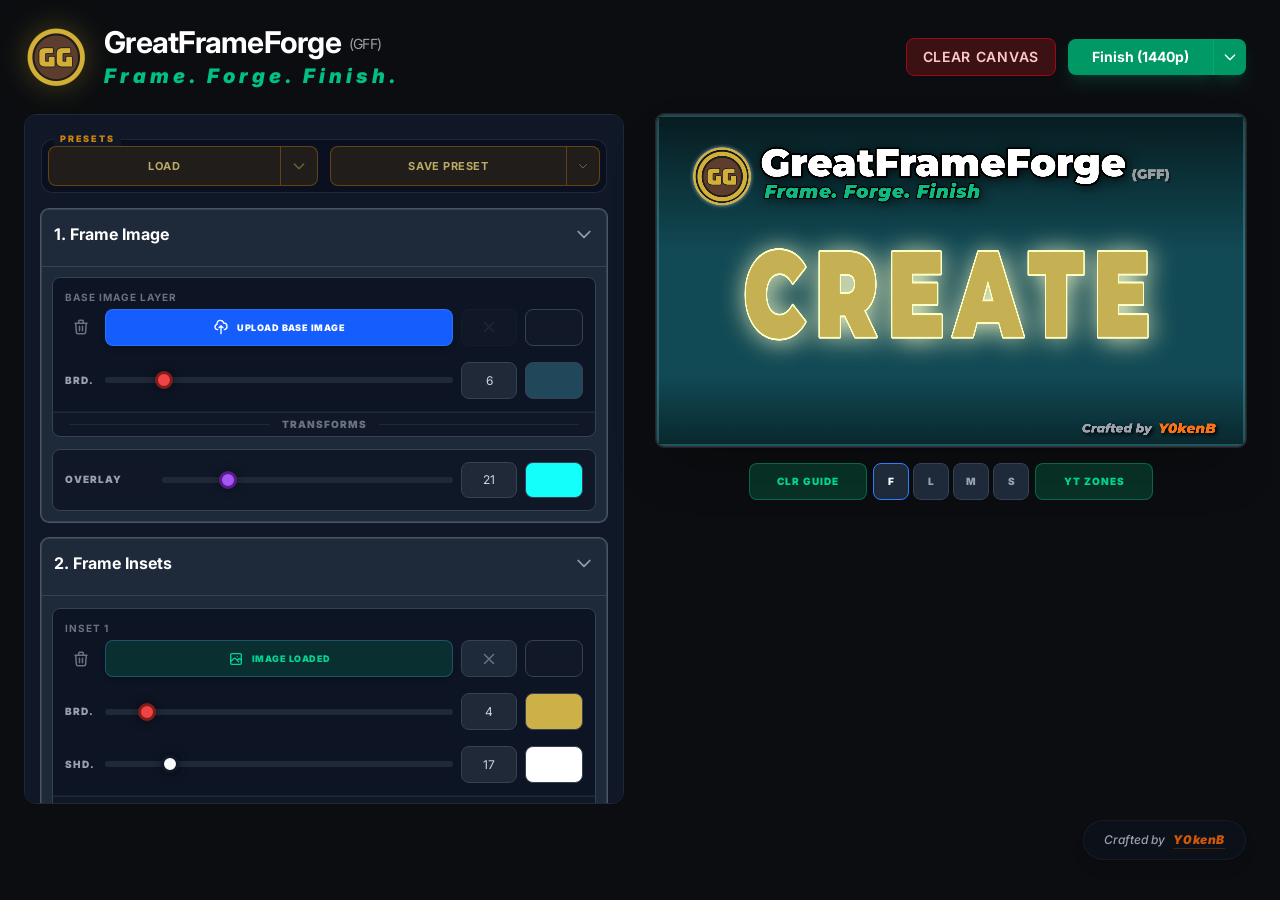
==== commit 1d08fae8: "Deploy DEV v1.2.2 to /dev" ====
--- a/dev/index.html
+++ b/dev/index.html
@@ -7,8 +7,8 @@
     <link rel="icon" type="image/png" href="./assets/ggadgets-logo-DHXrvmgU.png">  
-  <script type="module" crossorigin src="./assets/index-6UbNbAwT.js"></script>
-  <link rel="stylesheet" crossorigin href="./assets/index-BtJhz6hL.css">
+  <script type="module" crossorigin src="./assets/index-DJpaQUvT.js"></script>
+  <link rel="stylesheet" crossorigin href="./assets/index-cz2Ucnj8.css">
 <link rel="manifest" href="./manifest.webmanifest"><script id="vite-plugin-pwa:register-sw" src="./registerSW.js"></script></head>
 <body class="min-h-screen xl:h-screen bg-[#0b0d10] xl:overflow-hidden">
 
--- a/dev/assets/index-cz2Ucnj8.css
+++ b/dev/assets/index-cz2Ucnj8.css
@@ -0,0 +1 @@
+@import"https://fonts.googleapis.com/css2?family=Anton&family=Bebas+Neue&family=Inter:wght@400;600;800&family=Montserrat:ital,wght@0,900;1,900&family=Oswald:wght@700&family=Playfair+Display:ital,wght@0,700;1,700&display=swap";/*! tailwindcss v4.2.1 | MIT License | https://tailwindcss.com */@layer properties{@supports (((-webkit-hyphens:none)) and (not (margin-trim:inline))) or ((-moz-orient:inline) and (not (color:rgb(from red r g b)))){*,:before,:after,::backdrop{--tw-translate-x:0;--tw-translate-y:0;--tw-translate-z:0;--tw-scale-x:1;--tw-scale-y:1;--tw-scale-z:1;--tw-rotate-x:initial;--tw-rotate-y:initial;--tw-rotate-z:initial;--tw-skew-x:initial;--tw-skew-y:initial;--tw-space-y-reverse:0;--tw-space-x-reverse:0;--tw-border-style:solid;--tw-leading:initial;--tw-font-weight:initial;--tw-tracking:initial;--tw-shadow:0 0 #0000;--tw-shadow-color:initial;--tw-shadow-alpha:100%;--tw-inset-shadow:0 0 #0000;--tw-inset-shadow-color:initial;--tw-inset-shadow-alpha:100%;--tw-ring-color:initial;--tw-ring-shadow:0 0 #0000;--tw-inset-ring-color:initial;--tw-inset-ring-shadow:0 0 #0000;--tw-ring-inset:initial;--tw-ring-offset-width:0px;--tw-ring-offset-color:#fff;--tw-ring-offset-shadow:0 0 #0000;--tw-blur:initial;--tw-brightness:initial;--tw-contrast:initial;--tw-grayscale:initial;--tw-hue-rotate:initial;--tw-invert:initial;--tw-opacity:initial;--tw-saturate:initial;--tw-sepia:initial;--tw-drop-shadow:initial;--tw-drop-shadow-color:initial;--tw-drop-shadow-alpha:100%;--tw-drop-shadow-size:initial;--tw-backdrop-blur:initial;--tw-backdrop-brightness:initial;--tw-backdrop-contrast:initial;--tw-backdrop-grayscale:initial;--tw-backdrop-hue-rotate:initial;--tw-backdrop-invert:initial;--tw-backdrop-opacity:initial;--tw-backdrop-saturate:initial;--tw-backdrop-sepia:initial;--tw-duration:initial}}}@layer theme{:root,:host{--font-sans:ui-sans-serif, system-ui, sans-serif, "Apple Color Emoji", "Segoe UI Emoji", "Segoe UI Symbol", "Noto Color Emoji";--font-serif:ui-serif, Georgia, Cambria, "Times New Roman", Times, serif;--font-mono:ui-monospace, SFMono-Regular, Menlo, Monaco, Consolas, "Liberation Mono", "Courier New", monospace;--color-red-200:oklch(88.5% .062 18.334);--color-red-300:oklch(80.8% .114 19.571);--color-red-400:oklch(70.4% .191 22.216);--color-red-500:oklch(63.7% .237 25.331);--color-red-600:oklch(57.7% .245 27.325);--color-red-800:oklch(44.4% .177 26.899);--color-red-900:oklch(39.6% .141 25.723);--color-red-950:oklch(25.8% .092 26.042);--color-orange-400:oklch(75% .183 55.934);--color-orange-500:oklch(70.5% .213 47.604);--color-orange-600:oklch(64.6% .222 41.116);--color-amber-200:oklch(92.4% .12 95.746);--color-amber-400:oklch(82.8% .189 84.429);--color-amber-500:oklch(76.9% .188 70.08);--color-green-400:oklch(79.2% .209 151.711);--color-green-500:oklch(72.3% .219 149.579);--color-emerald-400:oklch(76.5% .177 163.223);--color-emerald-500:oklch(69.6% .17 162.48);--color-emerald-600:oklch(59.6% .145 163.225);--color-emerald-900:oklch(37.8% .077 168.94);--color-blue-100:oklch(93.2% .032 255.585);--color-blue-200:oklch(88.2% .059 254.128);--color-blue-300:oklch(80.9% .105 251.813);--color-blue-400:oklch(70.7% .165 254.624);--color-blue-500:oklch(62.3% .214 259.815);--color-blue-600:oklch(54.6% .245 262.881);--color-blue-700:oklch(48.8% .243 264.376);--color-blue-900:oklch(37.9% .146 265.522);--color-purple-500:oklch(62.7% .265 303.9);--color-slate-300:oklch(86.9% .022 252.894);--color-slate-400:oklch(70.4% .04 256.788);--color-slate-500:oklch(55.4% .046 257.417);--color-slate-600:oklch(44.6% .043 257.281);--color-slate-700:oklch(37.2% .044 257.287);--color-gray-300:oklch(87.2% .01 258.338);--color-gray-400:oklch(70.7% .022 261.325);--color-gray-500:oklch(55.1% .027 264.364);--color-gray-600:oklch(44.6% .03 256.802);--color-gray-700:oklch(37.3% .034 259.733);--color-gray-800:oklch(27.8% .033 256.848);--color-gray-900:oklch(21% .034 264.665);--color-gray-950:oklch(13% .028 261.692);--color-black:#000;--color-white:#fff;--spacing:.25rem;--container-sm:24rem;--text-xs:.75rem;--text-xs--line-height:calc(1 / .75);--text-sm:.875rem;--text-sm--line-height:calc(1.25 / .875);--text-lg:1.125rem;--text-lg--line-height:calc(1.75 / 1.125);--text-xl:1.25rem;--text-xl--line-height:calc(1.75 / 1.25);--text-2xl:1.5rem;--text-2xl--line-height:calc(2 / 1.5);--text-3xl:1.875rem;--text-3xl--line-height: 1.2 ;--font-weight-normal:400;--font-weight-medium:500;--font-weight-semibold:600;--font-weight-bold:700;--font-weight-black:900;--tracking-tighter:-.05em;--tracking-tight:-.025em;--tracking-wide:.025em;--tracking-wider:.05em;--tracking-widest:.1em;--leading-relaxed:1.625;--radius-md:.375rem;--radius-lg:.5rem;--radius-xl:.75rem;--radius-2xl:1rem;--blur-sm:8px;--blur-md:12px;--default-transition-duration:.15s;--default-transition-timing-function:cubic-bezier(.4, 0, .2, 1);--default-font-family:var(--font-sans);--default-mono-font-family:var(--font-mono)}}@layer base{*,:after,:before,::backdrop{box-sizing:border-box;border:0 solid;margin:0;padding:0}::file-selector-button{box-sizing:border-box;border:0 solid;margin:0;padding:0}html,:host{-webkit-text-size-adjust:100%;-moz-tab-size:4;tab-size:4;line-height:1.5;font-family:var(--default-font-family,ui-sans-serif, system-ui, sans-serif, "Apple Color Emoji", "Segoe UI Emoji", "Segoe UI Symbol", "Noto Color Emoji");font-feature-settings:var(--default-font-feature-settings,normal);font-variation-settings:var(--default-font-variation-settings,normal);-webkit-tap-highlight-color:transparent}hr{height:0;color:inherit;border-top-width:1px}abbr:where([title]){-webkit-text-decoration:underline dotted;text-decoration:underline dotted}h1,h2,h3,h4,h5,h6{font-size:inherit;font-weight:inherit}a{color:inherit;-webkit-text-decoration:inherit;text-decoration:inherit}b,strong{font-weight:bolder}code,kbd,samp,pre{font-family:var(--default-mono-font-family,ui-monospace, SFMono-Regular, Menlo, Monaco, Consolas, "Liberation Mono", "Courier New", monospace);font-feature-settings:var(--default-mono-font-feature-settings,normal);font-variation-settings:var(--default-mono-font-variation-settings,normal);font-size:1em}small{font-size:80%}sub,sup{vertical-align:baseline;font-size:75%;line-height:0;position:relative}sub{bottom:-.25em}sup{top:-.5em}table{text-indent:0;border-color:inherit;border-collapse:collapse}:-moz-focusring{outline:auto}progress{vertical-align:baseline}summary{display:list-item}ol,ul,menu{list-style:none}img,svg,video,canvas,audio,iframe,embed,object{vertical-align:middle;display:block}img,video{max-width:100%;height:auto}button,input,select,optgroup,textarea{font:inherit;font-feature-settings:inherit;font-variation-settings:inherit;letter-spacing:inherit;color:inherit;opacity:1;background-color:#0000;border-radius:0}::file-selector-button{font:inherit;font-feature-settings:inherit;font-variation-settings:inherit;letter-spacing:inherit;color:inherit;opacity:1;background-color:#0000;border-radius:0}:where(select:is([multiple],[size])) optgroup{font-weight:bolder}:where(select:is([multiple],[size])) optgroup option{padding-inline-start:20px}::file-selector-button{margin-inline-end:4px}::placeholder{opacity:1}@supports (not ((-webkit-appearance:-apple-pay-button))) or (contain-intrinsic-size:1px){::placeholder{color:currentColor}@supports (color:color-mix(in lab,red,red)){::placeholder{color:color-mix(in oklab,currentcolor 50%,transparent)}}}textarea{resize:vertical}::-webkit-search-decoration{-webkit-appearance:none}::-webkit-date-and-time-value{min-height:1lh;text-align:inherit}::-webkit-datetime-edit{display:inline-flex}::-webkit-datetime-edit-fields-wrapper{padding:0}::-webkit-datetime-edit{padding-block:0}::-webkit-datetime-edit-year-field{padding-block:0}::-webkit-datetime-edit-month-field{padding-block:0}::-webkit-datetime-edit-day-field{padding-block:0}::-webkit-datetime-edit-hour-field{padding-block:0}::-webkit-datetime-edit-minute-field{padding-block:0}::-webkit-datetime-edit-second-field{padding-block:0}::-webkit-datetime-edit-millisecond-field{padding-block:0}::-webkit-datetime-edit-meridiem-field{padding-block:0}::-webkit-calendar-picker-indicator{line-height:1}:-moz-ui-invalid{box-shadow:none}button,input:where([type=button],[type=reset],[type=submit]){-webkit-appearance:button;-moz-appearance:button;appearance:button}::file-selector-button{-webkit-appearance:button;-moz-appearance:button;appearance:button}::-webkit-inner-spin-button{height:auto}::-webkit-outer-spin-button{height:auto}[hidden]:where(:not([hidden=until-found])){display:none!important}}@layer components;@layer utilities{.pointer-events-auto{pointer-events:auto}.pointer-events-none{pointer-events:none}.visible{visibility:visible}.absolute{position:absolute}.fixed{position:fixed}.relative{position:relative}.static{position:static}.sticky{position:sticky}.inset-0{inset:calc(var(--spacing) * 0)}.start{inset-inline-start:var(--spacing)}.end{inset-inline-end:var(--spacing)}.-top-2{top:calc(var(--spacing) * -2)}.top-0{top:calc(var(--spacing) * 0)}.top-4{top:calc(var(--spacing) * 4)}.top-6{top:calc(var(--spacing) * 6)}.top-full{top:100%}.right-0{right:calc(var(--spacing) * 0)}.right-12{right:calc(var(--spacing) * 12)}.bottom-0{bottom:calc(var(--spacing) * 0)}.bottom-full{bottom:100%}.left-0{left:calc(var(--spacing) * 0)}.left-3{left:calc(var(--spacing) * 3)}.z-10{z-index:10}.z-20{z-index:20}.z-\[40\]{z-index:40}.z-\[50\]{z-index:50}.z-\[100\]{z-index:100}.z-\[110\]{z-index:110}.z-\[200\]{z-index:200}.z-\[9999\]{z-index:9999}.z-\[10000\]{z-index:10000}.order-1{order:1}.order-2{order:2}.col-span-3{grid-column:span 3/span 3}.container{width:100%}@media(min-width:40rem){.container{max-width:40rem}}@media(min-width:48rem){.container{max-width:48rem}}@media(min-width:64rem){.container{max-width:64rem}}@media(min-width:80rem){.container{max-width:80rem}}@media(min-width:96rem){.container{max-width:96rem}}.mx-auto{margin-inline:auto}.mt-0{margin-top:calc(var(--spacing) * 0)}.mt-0\.5{margin-top:calc(var(--spacing) * .5)}.mt-1{margin-top:calc(var(--spacing) * 1)}.mt-2{margin-top:calc(var(--spacing) * 2)}.mt-3{margin-top:calc(var(--spacing) * 3)}.mt-4{margin-top:calc(var(--spacing) * 4)}.mt-6{margin-top:calc(var(--spacing) * 6)}.mt-auto{margin-top:auto}.mr-1{margin-right:calc(var(--spacing) * 1)}.mr-2{margin-right:calc(var(--spacing) * 2)}.mr-8{margin-right:calc(var(--spacing) * 8)}.mb-0{margin-bottom:calc(var(--spacing) * 0)}.mb-1{margin-bottom:calc(var(--spacing) * 1)}.mb-1\.5{margin-bottom:calc(var(--spacing) * 1.5)}.mb-2{margin-bottom:calc(var(--spacing) * 2)}.mb-4{margin-bottom:calc(var(--spacing) * 4)}.mb-6{margin-bottom:calc(var(--spacing) * 6)}.mb-8{margin-bottom:calc(var(--spacing) * 8)}.-ml-2{margin-left:calc(var(--spacing) * -2)}.ml-2{margin-left:calc(var(--spacing) * 2)}.block{display:block}.flex{display:flex}.grid{display:grid}.hidden{display:none}.inline-flex{display:inline-flex}.aspect-square{aspect-ratio:1}.\!h-\[2\.3rem\]{height:2.3rem!important}.h-1{height:calc(var(--spacing) * 1)}.h-1\.5{height:calc(var(--spacing) * 1.5)}.h-3{height:calc(var(--spacing) * 3)}.h-3\.5{height:calc(var(--spacing) * 3.5)}.h-4{height:calc(var(--spacing) * 4)}.h-4\.5{height:calc(var(--spacing) * 4.5)}.h-5{height:calc(var(--spacing) * 5)}.h-6{height:calc(var(--spacing) * 6)}.h-7{height:calc(var(--spacing) * 7)}.h-8{height:calc(var(--spacing) * 8)}.h-9{height:calc(var(--spacing) * 9)}.h-10{height:calc(var(--spacing) * 10)}.h-11{height:calc(var(--spacing) * 11)}.h-12{height:calc(var(--spacing) * 12)}.h-24{height:calc(var(--spacing) * 24)}.h-\[1px\]{height:1px}.h-\[2\.3rem\]{height:2.3rem}.h-\[2\.8rem\]{height:2.8rem}.h-\[2rem\]{height:2rem}.h-\[24px\]{height:24px}.h-\[80vh\]{height:80vh}.h-\[82vh\]{height:82vh}.h-\[325px\]{height:325px}.h-auto{height:auto}.h-full{height:100%}.h-px{height:1px}.max-h-\[220px\]{max-height:220px}.max-h-\[300px\]{max-height:300px}.max-h-full{max-height:100%}.min-h-0{min-height:calc(var(--spacing) * 0)}.min-h-screen{min-height:100vh}.\!w-\[4rem\]{width:4rem!important}.w-2{width:calc(var(--spacing) * 2)}.w-3{width:calc(var(--spacing) * 3)}.w-3\.5{width:calc(var(--spacing) * 3.5)}.w-4{width:calc(var(--spacing) * 4)}.w-4\.5{width:calc(var(--spacing) * 4.5)}.w-5{width:calc(var(--spacing) * 5)}.w-6{width:calc(var(--spacing) * 6)}.w-7{width:calc(var(--spacing) * 7)}.w-8{width:calc(var(--spacing) * 8)}.w-9{width:calc(var(--spacing) * 9)}.w-10{width:calc(var(--spacing) * 10)}.w-11{width:calc(var(--spacing) * 11)}.w-12{width:calc(var(--spacing) * 12)}.w-14{width:calc(var(--spacing) * 14)}.w-48{width:calc(var(--spacing) * 48)}.w-\[2\.3rem\]{width:2.3rem}.w-\[3\.5rem\]{width:3.5rem}.w-\[85px\]{width:85px}.w-\[95px\]{width:95px}.w-\[280px\]{width:280px}.w-\[379px\]{width:379px}.w-full{width:100%}.max-w-\[1600px\]{max-width:1600px}.max-w-\[1800px\]{max-width:1800px}.max-w-\[1920px\]{max-width:1920px}.max-w-full{max-width:100%}.max-w-sm{max-width:var(--container-sm)}.min-w-0{min-width:calc(var(--spacing) * 0)}.min-w-\[160px\]{min-width:160px}.flex-1{flex:1}.flex-none{flex:none}.shrink-0{flex-shrink:0}.flex-grow{flex-grow:1}.translate-y-1{--tw-translate-y:calc(var(--spacing) * 1);translate:var(--tw-translate-x) var(--tw-translate-y)}.scale-95{--tw-scale-x:95%;--tw-scale-y:95%;--tw-scale-z:95%;scale:var(--tw-scale-x) var(--tw-scale-y)}.rotate-90{rotate:90deg}.transform{transform:var(--tw-rotate-x,) var(--tw-rotate-y,) var(--tw-rotate-z,) var(--tw-skew-x,) var(--tw-skew-y,)}.cursor-crosshair{cursor:crosshair}.cursor-default{cursor:default}.cursor-grab{cursor:grab}.cursor-pointer{cursor:pointer}.list-none{list-style-type:none}.appearance-none{-webkit-appearance:none;-moz-appearance:none;appearance:none}.grid-cols-1{grid-template-columns:repeat(1,minmax(0,1fr))}.grid-cols-2{grid-template-columns:repeat(2,minmax(0,1fr))}.grid-cols-3{grid-template-columns:repeat(3,minmax(0,1fr))}.grid-cols-9{grid-template-columns:repeat(9,minmax(0,1fr))}.flex-col{flex-direction:column}.flex-row{flex-direction:row}.items-center{align-items:center}.items-start{align-items:flex-start}.items-stretch{align-items:stretch}.justify-between{justify-content:space-between}.justify-center{justify-content:center}.justify-end{justify-content:flex-end}.justify-start{justify-content:flex-start}.gap-1{gap:calc(var(--spacing) * 1)}.gap-1\.5{gap:calc(var(--spacing) * 1.5)}.gap-2{gap:calc(var(--spacing) * 2)}.gap-2\.5{gap:calc(var(--spacing) * 2.5)}.gap-3{gap:calc(var(--spacing) * 3)}.gap-4{gap:calc(var(--spacing) * 4)}.gap-6{gap:calc(var(--spacing) * 6)}.gap-8{gap:calc(var(--spacing) * 8)}:where(.space-y-1>:not(:last-child)){--tw-space-y-reverse:0;margin-block-start:calc(calc(var(--spacing) * 1) * var(--tw-space-y-reverse));margin-block-end:calc(calc(var(--spacing) * 1) * calc(1 - var(--tw-space-y-reverse)))}:where(.space-y-2>:not(:last-child)){--tw-space-y-reverse:0;margin-block-start:calc(calc(var(--spacing) * 2) * var(--tw-space-y-reverse));margin-block-end:calc(calc(var(--spacing) * 2) * calc(1 - var(--tw-space-y-reverse)))}:where(.space-y-3>:not(:last-child)){--tw-space-y-reverse:0;margin-block-start:calc(calc(var(--spacing) * 3) * var(--tw-space-y-reverse));margin-block-end:calc(calc(var(--spacing) * 3) * calc(1 - var(--tw-space-y-reverse)))}:where(.space-y-4>:not(:last-child)){--tw-space-y-reverse:0;margin-block-start:calc(calc(var(--spacing) * 4) * var(--tw-space-y-reverse));margin-block-end:calc(calc(var(--spacing) * 4) * calc(1 - var(--tw-space-y-reverse)))}:where(.space-y-5>:not(:last-child)){--tw-space-y-reverse:0;margin-block-start:calc(calc(var(--spacing) * 5) * var(--tw-space-y-reverse));margin-block-end:calc(calc(var(--spacing) * 5) * calc(1 - var(--tw-space-y-reverse)))}:where(.space-y-6>:not(:last-child)){--tw-space-y-reverse:0;margin-block-start:calc(calc(var(--spacing) * 6) * var(--tw-space-y-reverse));margin-block-end:calc(calc(var(--spacing) * 6) * calc(1 - var(--tw-space-y-reverse)))}.gap-x-4{column-gap:calc(var(--spacing) * 4)}.gap-x-6{column-gap:calc(var(--spacing) * 6)}:where(.space-x-3>:not(:last-child)){--tw-space-x-reverse:0;margin-inline-start:calc(calc(var(--spacing) * 3) * var(--tw-space-x-reverse));margin-inline-end:calc(calc(var(--spacing) * 3) * calc(1 - var(--tw-space-x-reverse)))}.gap-y-3{row-gap:calc(var(--spacing) * 3)}.gap-y-4{row-gap:calc(var(--spacing) * 4)}.truncate{text-overflow:ellipsis;white-space:nowrap;overflow:hidden}.overflow-hidden{overflow:hidden}.overflow-x-auto{overflow-x:auto}.overflow-x-hidden{overflow-x:hidden}.overflow-y-auto{overflow-y:auto}.rounded{border-radius:.25rem}.rounded-2xl{border-radius:var(--radius-2xl)}.rounded-full{border-radius:3.40282e38px}.rounded-lg{border-radius:var(--radius-lg)}.rounded-md{border-radius:var(--radius-md)}.rounded-xl{border-radius:var(--radius-xl)}.rounded-l-lg{border-top-left-radius:var(--radius-lg);border-bottom-left-radius:var(--radius-lg)}.rounded-r-lg{border-top-right-radius:var(--radius-lg);border-bottom-right-radius:var(--radius-lg)}.border{border-style:var(--tw-border-style);border-width:1px}.border-2{border-style:var(--tw-border-style);border-width:2px}.border-t{border-top-style:var(--tw-border-style);border-top-width:1px}.border-r-0{border-right-style:var(--tw-border-style);border-right-width:0}.border-b{border-bottom-style:var(--tw-border-style);border-bottom-width:1px}.border-b-2{border-bottom-style:var(--tw-border-style);border-bottom-width:2px}.border-l{border-left-style:var(--tw-border-style);border-left-width:1px}.border-dashed{--tw-border-style:dashed;border-style:dashed}.\!border-blue-900\/30{border-color:#1c398e4d!important}@supports (color:color-mix(in lab,red,red)){.\!border-blue-900\/30{border-color:color-mix(in oklab,var(--color-blue-900) 30%,transparent)!important}}.\!border-emerald-900\/30{border-color:#004e3b4d!important}@supports (color:color-mix(in lab,red,red)){.\!border-emerald-900\/30{border-color:color-mix(in oklab,var(--color-emerald-900) 30%,transparent)!important}}.\!border-red-900\/30{border-color:#82181a4d!important}@supports (color:color-mix(in lab,red,red)){.\!border-red-900\/30{border-color:color-mix(in oklab,var(--color-red-900) 30%,transparent)!important}}.border-amber-500\/30{border-color:#f99c004d}@supports (color:color-mix(in lab,red,red)){.border-amber-500\/30{border-color:color-mix(in oklab,var(--color-amber-500) 30%,transparent)}}.border-amber-500\/60{border-color:#f99c0099}@supports (color:color-mix(in lab,red,red)){.border-amber-500\/60{border-color:color-mix(in oklab,var(--color-amber-500) 60%,transparent)}}.border-black{border-color:var(--color-black)}.border-blue-400\/30{border-color:#54a2ff4d}@supports (color:color-mix(in lab,red,red)){.border-blue-400\/30{border-color:color-mix(in oklab,var(--color-blue-400) 30%,transparent)}}.border-blue-500{border-color:var(--color-blue-500)}.border-blue-500\/20{border-color:#3080ff33}@supports (color:color-mix(in lab,red,red)){.border-blue-500\/20{border-color:color-mix(in oklab,var(--color-blue-500) 20%,transparent)}}.border-blue-500\/40{border-color:#3080ff66}@supports (color:color-mix(in lab,red,red)){.border-blue-500\/40{border-color:color-mix(in oklab,var(--color-blue-500) 40%,transparent)}}.border-blue-500\/50{border-color:#3080ff80}@supports (color:color-mix(in lab,red,red)){.border-blue-500\/50{border-color:color-mix(in oklab,var(--color-blue-500) 50%,transparent)}}.border-blue-900\/30{border-color:#1c398e4d}@supports (color:color-mix(in lab,red,red)){.border-blue-900\/30{border-color:color-mix(in oklab,var(--color-blue-900) 30%,transparent)}}.border-emerald-400\/30{border-color:#00d2944d}@supports (color:color-mix(in lab,red,red)){.border-emerald-400\/30{border-color:color-mix(in oklab,var(--color-emerald-400) 30%,transparent)}}.border-emerald-500\/20{border-color:#00bb7f33}@supports (color:color-mix(in lab,red,red)){.border-emerald-500\/20{border-color:color-mix(in oklab,var(--color-emerald-500) 20%,transparent)}}.border-emerald-500\/40{border-color:#00bb7f66}@supports (color:color-mix(in lab,red,red)){.border-emerald-500\/40{border-color:color-mix(in oklab,var(--color-emerald-500) 40%,transparent)}}.border-emerald-900\/30{border-color:#004e3b4d}@supports (color:color-mix(in lab,red,red)){.border-emerald-900\/30{border-color:color-mix(in oklab,var(--color-emerald-900) 30%,transparent)}}.border-gray-600{border-color:var(--color-gray-600)}.border-gray-700{border-color:var(--color-gray-700)}.border-gray-700\/50{border-color:#36415380}@supports (color:color-mix(in lab,red,red)){.border-gray-700\/50{border-color:color-mix(in oklab,var(--color-gray-700) 50%,transparent)}}.border-gray-800{border-color:var(--color-gray-800)}.border-gray-800\/50{border-color:#1e293980}@supports (color:color-mix(in lab,red,red)){.border-gray-800\/50{border-color:color-mix(in oklab,var(--color-gray-800) 50%,transparent)}}.border-gray-800\/80{border-color:#1e2939cc}@supports (color:color-mix(in lab,red,red)){.border-gray-800\/80{border-color:color-mix(in oklab,var(--color-gray-800) 80%,transparent)}}.border-red-800{border-color:var(--color-red-800)}.border-red-900\/30{border-color:#82181a4d}@supports (color:color-mix(in lab,red,red)){.border-red-900\/30{border-color:color-mix(in oklab,var(--color-red-900) 30%,transparent)}}.border-red-900\/50{border-color:#82181a80}@supports (color:color-mix(in lab,red,red)){.border-red-900\/50{border-color:color-mix(in oklab,var(--color-red-900) 50%,transparent)}}.border-slate-500\/30{border-color:#62748e4d}@supports (color:color-mix(in lab,red,red)){.border-slate-500\/30{border-color:color-mix(in oklab,var(--color-slate-500) 30%,transparent)}}.border-transparent{border-color:#0000}.border-white\/5{border-color:#ffffff0d}@supports (color:color-mix(in lab,red,red)){.border-white\/5{border-color:color-mix(in oklab,var(--color-white) 5%,transparent)}}.bg-\[\#0b0d10\]{background-color:#0b0d10}.bg-\[\#212938\]{background-color:#212938}.bg-amber-500\/10{background-color:#f99c001a}@supports (color:color-mix(in lab,red,red)){.bg-amber-500\/10{background-color:color-mix(in oklab,var(--color-amber-500) 10%,transparent)}}.bg-amber-500\/40{background-color:#f99c0066}@supports (color:color-mix(in lab,red,red)){.bg-amber-500\/40{background-color:color-mix(in oklab,var(--color-amber-500) 40%,transparent)}}.bg-black{background-color:var(--color-black)}.bg-black\/60{background-color:#0009}@supports (color:color-mix(in lab,red,red)){.bg-black\/60{background-color:color-mix(in oklab,var(--color-black) 60%,transparent)}}.bg-blue-500\/5{background-color:#3080ff0d}@supports (color:color-mix(in lab,red,red)){.bg-blue-500\/5{background-color:color-mix(in oklab,var(--color-blue-500) 5%,transparent)}}.bg-blue-500\/10{background-color:#3080ff1a}@supports (color:color-mix(in lab,red,red)){.bg-blue-500\/10{background-color:color-mix(in oklab,var(--color-blue-500) 10%,transparent)}}.bg-blue-500\/20{background-color:#3080ff33}@supports (color:color-mix(in lab,red,red)){.bg-blue-500\/20{background-color:color-mix(in oklab,var(--color-blue-500) 20%,transparent)}}.bg-blue-600{background-color:var(--color-blue-600)}.bg-blue-600\/20{background-color:#155dfc33}@supports (color:color-mix(in lab,red,red)){.bg-blue-600\/20{background-color:color-mix(in oklab,var(--color-blue-600) 20%,transparent)}}.bg-emerald-500\/5{background-color:#00bb7f0d}@supports (color:color-mix(in lab,red,red)){.bg-emerald-500\/5{background-color:color-mix(in oklab,var(--color-emerald-500) 5%,transparent)}}.bg-emerald-500\/10{background-color:#00bb7f1a}@supports (color:color-mix(in lab,red,red)){.bg-emerald-500\/10{background-color:color-mix(in oklab,var(--color-emerald-500) 10%,transparent)}}.bg-emerald-500\/20{background-color:#00bb7f33}@supports (color:color-mix(in lab,red,red)){.bg-emerald-500\/20{background-color:color-mix(in oklab,var(--color-emerald-500) 20%,transparent)}}.bg-emerald-600{background-color:var(--color-emerald-600)}.bg-emerald-600\/10{background-color:#0097671a}@supports (color:color-mix(in lab,red,red)){.bg-emerald-600\/10{background-color:color-mix(in oklab,var(--color-emerald-600) 10%,transparent)}}.bg-emerald-600\/20{background-color:#00976733}@supports (color:color-mix(in lab,red,red)){.bg-emerald-600\/20{background-color:color-mix(in oklab,var(--color-emerald-600) 20%,transparent)}}.bg-gray-700{background-color:var(--color-gray-700)}.bg-gray-800{background-color:var(--color-gray-800)}.bg-gray-800\/50{background-color:#1e293980}@supports (color:color-mix(in lab,red,red)){.bg-gray-800\/50{background-color:color-mix(in oklab,var(--color-gray-800) 50%,transparent)}}.bg-gray-900{background-color:var(--color-gray-900)}.bg-gray-900\/40{background-color:#10182866}@supports (color:color-mix(in lab,red,red)){.bg-gray-900\/40{background-color:color-mix(in oklab,var(--color-gray-900) 40%,transparent)}}.bg-gray-900\/50{background-color:#10182880}@supports (color:color-mix(in lab,red,red)){.bg-gray-900\/50{background-color:color-mix(in oklab,var(--color-gray-900) 50%,transparent)}}.bg-gray-950{background-color:var(--color-gray-950)}.bg-gray-950\/20{background-color:#03071233}@supports (color:color-mix(in lab,red,red)){.bg-gray-950\/20{background-color:color-mix(in oklab,var(--color-gray-950) 20%,transparent)}}.bg-gray-950\/30{background-color:#0307124d}@supports (color:color-mix(in lab,red,red)){.bg-gray-950\/30{background-color:color-mix(in oklab,var(--color-gray-950) 30%,transparent)}}.bg-gray-950\/40{background-color:#03071266}@supports (color:color-mix(in lab,red,red)){.bg-gray-950\/40{background-color:color-mix(in oklab,var(--color-gray-950) 40%,transparent)}}.bg-gray-950\/50{background-color:#03071280}@supports (color:color-mix(in lab,red,red)){.bg-gray-950\/50{background-color:color-mix(in oklab,var(--color-gray-950) 50%,transparent)}}.bg-orange-500\/10{background-color:#fe6e001a}@supports (color:color-mix(in lab,red,red)){.bg-orange-500\/10{background-color:color-mix(in oklab,var(--color-orange-500) 10%,transparent)}}.bg-orange-600{background-color:var(--color-orange-600)}.bg-red-500\/10{background-color:#fb2c361a}@supports (color:color-mix(in lab,red,red)){.bg-red-500\/10{background-color:color-mix(in oklab,var(--color-red-500) 10%,transparent)}}.bg-red-600{background-color:var(--color-red-600)}.bg-red-600\/20{background-color:#e4001433}@supports (color:color-mix(in lab,red,red)){.bg-red-600\/20{background-color:color-mix(in oklab,var(--color-red-600) 20%,transparent)}}.bg-red-900\/10{background-color:#82181a1a}@supports (color:color-mix(in lab,red,red)){.bg-red-900\/10{background-color:color-mix(in oklab,var(--color-red-900) 10%,transparent)}}.bg-red-900\/40{background-color:#82181a66}@supports (color:color-mix(in lab,red,red)){.bg-red-900\/40{background-color:color-mix(in oklab,var(--color-red-900) 40%,transparent)}}.bg-slate-700\/50{background-color:#31415880}@supports (color:color-mix(in lab,red,red)){.bg-slate-700\/50{background-color:color-mix(in oklab,var(--color-slate-700) 50%,transparent)}}.bg-white{background-color:var(--color-white)}.p-0\.5{padding:calc(var(--spacing) * .5)}.p-1{padding:calc(var(--spacing) * 1)}.p-1\.5{padding:calc(var(--spacing) * 1.5)}.p-2{padding:calc(var(--spacing) * 2)}.p-2\.5{padding:calc(var(--spacing) * 2.5)}.p-3{padding:calc(var(--spacing) * 3)}.p-4{padding:calc(var(--spacing) * 4)}.p-5{padding:calc(var(--spacing) * 5)}.p-6{padding:calc(var(--spacing) * 6)}.px-1{padding-inline:calc(var(--spacing) * 1)}.px-1\.5{padding-inline:calc(var(--spacing) * 1.5)}.px-2{padding-inline:calc(var(--spacing) * 2)}.px-2\.5{padding-inline:calc(var(--spacing) * 2.5)}.px-3{padding-inline:calc(var(--spacing) * 3)}.px-4{padding-inline:calc(var(--spacing) * 4)}.px-5{padding-inline:calc(var(--spacing) * 5)}.px-6{padding-inline:calc(var(--spacing) * 6)}.py-1{padding-block:calc(var(--spacing) * 1)}.py-1\.5{padding-block:calc(var(--spacing) * 1.5)}.py-2{padding-block:calc(var(--spacing) * 2)}.py-2\.5{padding-block:calc(var(--spacing) * 2.5)}.py-4{padding-block:calc(var(--spacing) * 4)}.py-6{padding-block:calc(var(--spacing) * 6)}.pt-0{padding-top:calc(var(--spacing) * 0)}.pt-1{padding-top:calc(var(--spacing) * 1)}.pt-2{padding-top:calc(var(--spacing) * 2)}.pt-3{padding-top:calc(var(--spacing) * 3)}.pt-5{padding-top:calc(var(--spacing) * 5)}.pt-6{padding-top:calc(var(--spacing) * 6)}.pb-0{padding-bottom:calc(var(--spacing) * 0)}.pb-2{padding-bottom:calc(var(--spacing) * 2)}.pb-4{padding-bottom:calc(var(--spacing) * 4)}.pb-6{padding-bottom:calc(var(--spacing) * 6)}.pb-12{padding-bottom:calc(var(--spacing) * 12)}.pb-20{padding-bottom:calc(var(--spacing) * 20)}.text-center{text-align:center}.font-mono{font-family:var(--font-mono)}.font-serif{font-family:var(--font-serif)}.text-2xl{font-size:var(--text-2xl);line-height:var(--tw-leading,var(--text-2xl--line-height))}.text-3xl{font-size:var(--text-3xl);line-height:var(--tw-leading,var(--text-3xl--line-height))}.text-lg{font-size:var(--text-lg);line-height:var(--tw-leading,var(--text-lg--line-height))}.text-sm{font-size:var(--text-sm);line-height:var(--tw-leading,var(--text-sm--line-height))}.text-xl{font-size:var(--text-xl);line-height:var(--tw-leading,var(--text-xl--line-height))}.text-xs{font-size:var(--text-xs);line-height:var(--tw-leading,var(--text-xs--line-height))}.text-\[9px\]{font-size:9px}.text-\[10px\]{font-size:10px}.text-\[11px\]{font-size:11px}.text-\[12px\]{font-size:12px}.leading-none{--tw-leading:1;line-height:1}.leading-relaxed{--tw-leading:var(--leading-relaxed);line-height:var(--leading-relaxed)}.font-black{--tw-font-weight:var(--font-weight-black);font-weight:var(--font-weight-black)}.font-bold{--tw-font-weight:var(--font-weight-bold);font-weight:var(--font-weight-bold)}.font-medium{--tw-font-weight:var(--font-weight-medium);font-weight:var(--font-weight-medium)}.font-normal{--tw-font-weight:var(--font-weight-normal);font-weight:var(--font-weight-normal)}.font-semibold{--tw-font-weight:var(--font-weight-semibold);font-weight:var(--font-weight-semibold)}.tracking-\[0\.2em\]{--tw-tracking:.2em;letter-spacing:.2em}.tracking-tight{--tw-tracking:var(--tracking-tight);letter-spacing:var(--tracking-tight)}.tracking-tighter{--tw-tracking:var(--tracking-tighter);letter-spacing:var(--tracking-tighter)}.tracking-wide{--tw-tracking:var(--tracking-wide);letter-spacing:var(--tracking-wide)}.tracking-wider{--tw-tracking:var(--tracking-wider);letter-spacing:var(--tracking-wider)}.tracking-widest{--tw-tracking:var(--tracking-widest);letter-spacing:var(--tracking-widest)}.whitespace-nowrap{white-space:nowrap}.\!text-blue-400{color:var(--color-blue-400)!important}.\!text-emerald-400{color:var(--color-emerald-400)!important}.\!text-red-200{color:var(--color-red-200)!important}.text-amber-200\/70{color:#fee685b3}@supports (color:color-mix(in lab,red,red)){.text-amber-200\/70{color:color-mix(in oklab,var(--color-amber-200) 70%,transparent)}}.text-amber-500\/80{color:#f99c00cc}@supports (color:color-mix(in lab,red,red)){.text-amber-500\/80{color:color-mix(in oklab,var(--color-amber-500) 80%,transparent)}}.text-blue-200{color:var(--color-blue-200)}.text-blue-400{color:var(--color-blue-400)}.text-blue-600{color:var(--color-blue-600)}.text-emerald-400{color:var(--color-emerald-400)}.text-emerald-500\/70{color:#00bb7fb3}@supports (color:color-mix(in lab,red,red)){.text-emerald-500\/70{color:color-mix(in oklab,var(--color-emerald-500) 70%,transparent)}}.text-emerald-500\/80{color:#00bb7fcc}@supports (color:color-mix(in lab,red,red)){.text-emerald-500\/80{color:color-mix(in oklab,var(--color-emerald-500) 80%,transparent)}}.text-emerald-600\/40{color:#00976766}@supports (color:color-mix(in lab,red,red)){.text-emerald-600\/40{color:color-mix(in oklab,var(--color-emerald-600) 40%,transparent)}}.text-gray-300{color:var(--color-gray-300)}.text-gray-400{color:var(--color-gray-400)}.text-gray-500{color:var(--color-gray-500)}.text-gray-600{color:var(--color-gray-600)}.text-orange-400{color:var(--color-orange-400)}.text-orange-500\/80{color:#fe6e00cc}@supports (color:color-mix(in lab,red,red)){.text-orange-500\/80{color:color-mix(in oklab,var(--color-orange-500) 80%,transparent)}}.text-red-200{color:var(--color-red-200)}.text-red-400{color:var(--color-red-400)}.text-red-500\/70{color:#fb2c36b3}@supports (color:color-mix(in lab,red,red)){.text-red-500\/70{color:color-mix(in oklab,var(--color-red-500) 70%,transparent)}}.text-slate-300{color:var(--color-slate-300)}.text-slate-400{color:var(--color-slate-400)}.text-white{color:var(--color-white)}.uppercase{text-transform:uppercase}.italic{font-style:italic}.underline{text-decoration-line:underline}.decoration-orange-500\/20{text-decoration-color:#fe6e0033}@supports (color:color-mix(in lab,red,red)){.decoration-orange-500\/20{-webkit-text-decoration-color:color-mix(in oklab,var(--color-orange-500) 20%,transparent);text-decoration-color:color-mix(in oklab,var(--color-orange-500) 20%,transparent)}}.underline-offset-4{text-underline-offset:4px}.accent-amber-500{accent-color:var(--color-amber-500)}.accent-blue-500{accent-color:var(--color-blue-500)}.accent-emerald-500{accent-color:var(--color-emerald-500)}.accent-gray-400{accent-color:var(--color-gray-400)}.accent-gray-500{accent-color:var(--color-gray-500)}.accent-green-500{accent-color:var(--color-green-500)}.accent-purple-500{accent-color:var(--color-purple-500)}.accent-red-500{accent-color:var(--color-red-500)}.opacity-0{opacity:0}.opacity-20{opacity:.2}.opacity-40{opacity:.4}.opacity-50{opacity:.5}.opacity-60{opacity:.6}.opacity-90{opacity:.9}.shadow{--tw-shadow:0 1px 3px 0 var(--tw-shadow-color,#0000001a), 0 1px 2px -1px var(--tw-shadow-color,#0000001a);box-shadow:var(--tw-inset-shadow),var(--tw-inset-ring-shadow),var(--tw-ring-offset-shadow),var(--tw-ring-shadow),var(--tw-shadow)}.shadow-2xl{--tw-shadow:0 25px 50px -12px var(--tw-shadow-color,#00000040);box-shadow:var(--tw-inset-shadow),var(--tw-inset-ring-shadow),var(--tw-ring-offset-shadow),var(--tw-ring-shadow),var(--tw-shadow)}.shadow-\[0_0_15px_rgba\(59\,130\,246\,0\.15\)\]{--tw-shadow:0 0 15px var(--tw-shadow-color,#3b82f626);box-shadow:var(--tw-inset-shadow),var(--tw-inset-ring-shadow),var(--tw-ring-offset-shadow),var(--tw-ring-shadow),var(--tw-shadow)}.shadow-\[0_20px_40px_rgba\(0\,0\,0\,0\.8\)\]{--tw-shadow:0 20px 40px var(--tw-shadow-color,#000c);box-shadow:var(--tw-inset-shadow),var(--tw-inset-ring-shadow),var(--tw-ring-offset-shadow),var(--tw-ring-shadow),var(--tw-shadow)}.shadow-\[inset_0_0_10px_rgba\(16\,185\,129\,0\.1\)\]{--tw-shadow:inset 0 0 10px var(--tw-shadow-color,#10b9811a);box-shadow:var(--tw-inset-shadow),var(--tw-inset-ring-shadow),var(--tw-ring-offset-shadow),var(--tw-ring-shadow),var(--tw-shadow)}.shadow-\[inset_0_0_10px_rgba\(37\,99\,235\,0\.1\)\]{--tw-shadow:inset 0 0 10px var(--tw-shadow-color,#2563eb1a);box-shadow:var(--tw-inset-shadow),var(--tw-inset-ring-shadow),var(--tw-ring-offset-shadow),var(--tw-ring-shadow),var(--tw-shadow)}.shadow-\[inset_0_0_10px_rgba\(220\,38\,38\,0\.1\)\]{--tw-shadow:inset 0 0 10px var(--tw-shadow-color,#dc26261a);box-shadow:var(--tw-inset-shadow),var(--tw-inset-ring-shadow),var(--tw-ring-offset-shadow),var(--tw-ring-shadow),var(--tw-shadow)}.shadow-inner{--tw-shadow:inset 0 2px 4px 0 var(--tw-shadow-color,#0000000d);box-shadow:var(--tw-inset-shadow),var(--tw-inset-ring-shadow),var(--tw-ring-offset-shadow),var(--tw-ring-shadow),var(--tw-shadow)}.shadow-lg{--tw-shadow:0 10px 15px -3px var(--tw-shadow-color,#0000001a), 0 4px 6px -4px var(--tw-shadow-color,#0000001a);box-shadow:var(--tw-inset-shadow),var(--tw-inset-ring-shadow),var(--tw-ring-offset-shadow),var(--tw-ring-shadow),var(--tw-shadow)}.shadow-md{--tw-shadow:0 4px 6px -1px var(--tw-shadow-color,#0000001a), 0 2px 4px -2px var(--tw-shadow-color,#0000001a);box-shadow:var(--tw-inset-shadow),var(--tw-inset-ring-shadow),var(--tw-ring-offset-shadow),var(--tw-ring-shadow),var(--tw-shadow)}.shadow-xl{--tw-shadow:0 20px 25px -5px var(--tw-shadow-color,#0000001a), 0 8px 10px -6px var(--tw-shadow-color,#0000001a);box-shadow:var(--tw-inset-shadow),var(--tw-inset-ring-shadow),var(--tw-ring-offset-shadow),var(--tw-ring-shadow),var(--tw-shadow)}.ring,.ring-1{--tw-ring-shadow:var(--tw-ring-inset,) 0 0 0 calc(1px + var(--tw-ring-offset-width)) var(--tw-ring-color,currentcolor);box-shadow:var(--tw-inset-shadow),var(--tw-inset-ring-shadow),var(--tw-ring-offset-shadow),var(--tw-ring-shadow),var(--tw-shadow)}.ring-2{--tw-ring-shadow:var(--tw-ring-inset,) 0 0 0 calc(2px + var(--tw-ring-offset-width)) var(--tw-ring-color,currentcolor);box-shadow:var(--tw-inset-shadow),var(--tw-inset-ring-shadow),var(--tw-ring-offset-shadow),var(--tw-ring-shadow),var(--tw-shadow)}.shadow-blue-500\/30{--tw-shadow-color:#3080ff4d}@supports (color:color-mix(in lab,red,red)){.shadow-blue-500\/30{--tw-shadow-color:color-mix(in oklab, color-mix(in oklab, var(--color-blue-500) 30%, transparent) var(--tw-shadow-alpha), transparent)}}.shadow-blue-600\/20{--tw-shadow-color:#155dfc33}@supports (color:color-mix(in lab,red,red)){.shadow-blue-600\/20{--tw-shadow-color:color-mix(in oklab, color-mix(in oklab, var(--color-blue-600) 20%, transparent) var(--tw-shadow-alpha), transparent)}}.shadow-emerald-600\/20{--tw-shadow-color:#00976733}@supports (color:color-mix(in lab,red,red)){.shadow-emerald-600\/20{--tw-shadow-color:color-mix(in oklab, color-mix(in oklab, var(--color-emerald-600) 20%, transparent) var(--tw-shadow-alpha), transparent)}}.shadow-orange-600\/20{--tw-shadow-color:#f0510033}@supports (color:color-mix(in lab,red,red)){.shadow-orange-600\/20{--tw-shadow-color:color-mix(in oklab, color-mix(in oklab, var(--color-orange-600) 20%, transparent) var(--tw-shadow-alpha), transparent)}}.shadow-red-600\/20{--tw-shadow-color:#e4001433}@supports (color:color-mix(in lab,red,red)){.shadow-red-600\/20{--tw-shadow-color:color-mix(in oklab, color-mix(in oklab, var(--color-red-600) 20%, transparent) var(--tw-shadow-alpha), transparent)}}.ring-blue-500\/50{--tw-ring-color:#3080ff80}@supports (color:color-mix(in lab,red,red)){.ring-blue-500\/50{--tw-ring-color:color-mix(in oklab, var(--color-blue-500) 50%, transparent)}}.ring-white\/10{--tw-ring-color:#ffffff1a}@supports (color:color-mix(in lab,red,red)){.ring-white\/10{--tw-ring-color:color-mix(in oklab, var(--color-white) 10%, transparent)}}.blur{--tw-blur:blur(8px);filter:var(--tw-blur,) var(--tw-brightness,) var(--tw-contrast,) var(--tw-grayscale,) var(--tw-hue-rotate,) var(--tw-invert,) var(--tw-saturate,) var(--tw-sepia,) var(--tw-drop-shadow,)}.blur-sm{--tw-blur:blur(var(--blur-sm));filter:var(--tw-blur,) var(--tw-brightness,) var(--tw-contrast,) var(--tw-grayscale,) var(--tw-hue-rotate,) var(--tw-invert,) var(--tw-saturate,) var(--tw-sepia,) var(--tw-drop-shadow,)}.drop-shadow-\[0_0_15px_rgba\(212\,175\,55\,0\.3\)\]{--tw-drop-shadow-size:drop-shadow(0 0 15px var(--tw-drop-shadow-color,#d4af374d));--tw-drop-shadow:var(--tw-drop-shadow-size);filter:var(--tw-blur,) var(--tw-brightness,) var(--tw-contrast,) var(--tw-grayscale,) var(--tw-hue-rotate,) var(--tw-invert,) var(--tw-saturate,) var(--tw-sepia,) var(--tw-drop-shadow,)}.filter{filter:var(--tw-blur,) var(--tw-brightness,) var(--tw-contrast,) var(--tw-grayscale,) var(--tw-hue-rotate,) var(--tw-invert,) var(--tw-saturate,) var(--tw-sepia,) var(--tw-drop-shadow,)}.backdrop-blur-md{--tw-backdrop-blur:blur(var(--blur-md));-webkit-backdrop-filter:var(--tw-backdrop-blur,) var(--tw-backdrop-brightness,) var(--tw-backdrop-contrast,) var(--tw-backdrop-grayscale,) var(--tw-backdrop-hue-rotate,) var(--tw-backdrop-invert,) var(--tw-backdrop-opacity,) var(--tw-backdrop-saturate,) var(--tw-backdrop-sepia,);backdrop-filter:var(--tw-backdrop-blur,) var(--tw-backdrop-brightness,) var(--tw-backdrop-contrast,) var(--tw-backdrop-grayscale,) var(--tw-backdrop-hue-rotate,) var(--tw-backdrop-invert,) var(--tw-backdrop-opacity,) var(--tw-backdrop-saturate,) var(--tw-backdrop-sepia,)}.backdrop-blur-sm{--tw-backdrop-blur:blur(var(--blur-sm));-webkit-backdrop-filter:var(--tw-backdrop-blur,) var(--tw-backdrop-brightness,) var(--tw-backdrop-contrast,) var(--tw-backdrop-grayscale,) var(--tw-backdrop-hue-rotate,) var(--tw-backdrop-invert,) var(--tw-backdrop-opacity,) var(--tw-backdrop-saturate,) var(--tw-backdrop-sepia,);backdrop-filter:var(--tw-backdrop-blur,) var(--tw-backdrop-brightness,) var(--tw-backdrop-contrast,) var(--tw-backdrop-grayscale,) var(--tw-backdrop-hue-rotate,) var(--tw-backdrop-invert,) var(--tw-backdrop-opacity,) var(--tw-backdrop-saturate,) var(--tw-backdrop-sepia,)}.transition{transition-property:color,background-color,border-color,outline-color,text-decoration-color,fill,stroke,--tw-gradient-from,--tw-gradient-via,--tw-gradient-to,opacity,box-shadow,transform,translate,scale,rotate,filter,-webkit-backdrop-filter,backdrop-filter,display,content-visibility,overlay,pointer-events;transition-timing-function:var(--tw-ease,var(--default-transition-timing-function));transition-duration:var(--tw-duration,var(--default-transition-duration))}.transition-all{transition-property:all;transition-timing-function:var(--tw-ease,var(--default-transition-timing-function));transition-duration:var(--tw-duration,var(--default-transition-duration))}.transition-colors{transition-property:color,background-color,border-color,outline-color,text-decoration-color,fill,stroke,--tw-gradient-from,--tw-gradient-via,--tw-gradient-to;transition-timing-function:var(--tw-ease,var(--default-transition-timing-function));transition-duration:var(--tw-duration,var(--default-transition-duration))}.transition-opacity{transition-property:opacity;transition-timing-function:var(--tw-ease,var(--default-transition-timing-function));transition-duration:var(--tw-duration,var(--default-transition-duration))}.transition-transform{transition-property:transform,translate,scale,rotate;transition-timing-function:var(--tw-ease,var(--default-transition-timing-function));transition-duration:var(--tw-duration,var(--default-transition-duration))}.duration-200{--tw-duration:.2s;transition-duration:.2s}.duration-300{--tw-duration:.3s;transition-duration:.3s}.outline-none{--tw-outline-style:none;outline-style:none}.select-none{-webkit-user-select:none;user-select:none}.group-open\:hidden:is(:where(.group):is([open],:popover-open,:open) *){display:none}.group-open\:rotate-180:is(:where(.group):is([open],:popover-open,:open) *){rotate:180deg}.group-open\:bg-blue-500\/30:is(:where(.group):is([open],:popover-open,:open) *){background-color:#3080ff4d}@supports (color:color-mix(in lab,red,red)){.group-open\:bg-blue-500\/30:is(:where(.group):is([open],:popover-open,:open) *){background-color:color-mix(in oklab,var(--color-blue-500) 30%,transparent)}}@media(hover:hover){.group-hover\:block:is(:where(.group):hover *){display:block}.group-hover\:scale-105:is(:where(.group):hover *){--tw-scale-x:105%;--tw-scale-y:105%;--tw-scale-z:105%;scale:var(--tw-scale-x) var(--tw-scale-y)}.group-hover\:rotate-90:is(:where(.group):hover *){rotate:90deg}.group-hover\:border-blue-500:is(:where(.group):hover *){border-color:var(--color-blue-500)}.group-hover\:bg-amber-500\/20:is(:where(.group):hover *){background-color:#f99c0033}@supports (color:color-mix(in lab,red,red)){.group-hover\:bg-amber-500\/20:is(:where(.group):hover *){background-color:color-mix(in oklab,var(--color-amber-500) 20%,transparent)}}.group-hover\:text-blue-400:is(:where(.group):hover *){color:var(--color-blue-400)}.group-hover\:text-emerald-400:is(:where(.group):hover *){color:var(--color-emerald-400)}.group-hover\:text-gray-300:is(:where(.group):hover *){color:var(--color-gray-300)}.group-hover\:text-white:is(:where(.group):hover *){color:var(--color-white)}.group-hover\:opacity-100:is(:where(.group):hover *){opacity:1}.group-hover\/creator\:pointer-events-auto:is(:where(.group\/creator):hover *){pointer-events:auto}.group-hover\/creator\:translate-y-0:is(:where(.group\/creator):hover *){--tw-translate-y:calc(var(--spacing) * 0);translate:var(--tw-translate-x) var(--tw-translate-y)}.group-hover\/creator\:text-orange-500:is(:where(.group\/creator):hover *){color:var(--color-orange-500)}.group-hover\/creator\:opacity-100:is(:where(.group\/creator):hover *),.group-hover\/item\:opacity-100:is(:where(.group\/item):hover *){opacity:1}}.group-\[\.active\]\/creator\:pointer-events-auto:is(:where(.group\/creator).active *){pointer-events:auto}.group-\[\.active\]\/creator\:translate-y-0:is(:where(.group\/creator).active *){--tw-translate-y:calc(var(--spacing) * 0);translate:var(--tw-translate-x) var(--tw-translate-y)}.group-\[\.active\]\/creator\:opacity-100:is(:where(.group\/creator).active *){opacity:1}.group-\[\.open\]\:block:is(:where(.group).open *){display:block}.peer-checked\:bg-blue-600:is(:where(.peer):checked~*){background-color:var(--color-blue-600)}.peer-checked\:bg-emerald-600:is(:where(.peer):checked~*){background-color:var(--color-emerald-600)}.peer-checked\:text-white:is(:where(.peer):checked~*){color:var(--color-white)}.file\:mr-3::file-selector-button{margin-right:calc(var(--spacing) * 3)}.file\:rounded::file-selector-button{border-radius:.25rem}.file\:rounded-md::file-selector-button{border-radius:var(--radius-md)}.file\:border-0::file-selector-button{border-style:var(--tw-border-style);border-width:0}.file\:bg-gray-700::file-selector-button{background-color:var(--color-gray-700)}.file\:bg-gray-800::file-selector-button{background-color:var(--color-gray-800)}.file\:px-3::file-selector-button{padding-inline:calc(var(--spacing) * 3)}.file\:py-1\.5::file-selector-button{padding-block:calc(var(--spacing) * 1.5)}.file\:text-xs::file-selector-button{font-size:var(--text-xs);line-height:var(--tw-leading,var(--text-xs--line-height))}.file\:font-semibold::file-selector-button{--tw-font-weight:var(--font-weight-semibold);font-weight:var(--font-weight-semibold)}.file\:text-blue-400::file-selector-button{color:var(--color-blue-400)}.file\:text-emerald-400::file-selector-button{color:var(--color-emerald-400)}.file\:text-green-400::file-selector-button{color:var(--color-green-400)}.open\:ring-1:is([open],:popover-open,:open){--tw-ring-shadow:var(--tw-ring-inset,) 0 0 0 calc(1px + var(--tw-ring-offset-width)) var(--tw-ring-color,currentcolor);box-shadow:var(--tw-inset-shadow),var(--tw-inset-ring-shadow),var(--tw-ring-offset-shadow),var(--tw-ring-shadow),var(--tw-shadow)}.open\:ring-gray-600:is([open],:popover-open,:open){--tw-ring-color:var(--color-gray-600)}@media(hover:hover){.hover\:border-blue-500\/50:hover{border-color:#3080ff80}@supports (color:color-mix(in lab,red,red)){.hover\:border-blue-500\/50:hover{border-color:color-mix(in oklab,var(--color-blue-500) 50%,transparent)}}.hover\:border-emerald-500\/50:hover{border-color:#00bb7f80}@supports (color:color-mix(in lab,red,red)){.hover\:border-emerald-500\/50:hover{border-color:color-mix(in oklab,var(--color-emerald-500) 50%,transparent)}}.hover\:border-gray-500:hover{border-color:var(--color-gray-500)}.hover\:border-gray-600:hover{border-color:var(--color-gray-600)}.hover\:border-orange-500\/30:hover{border-color:#fe6e004d}@supports (color:color-mix(in lab,red,red)){.hover\:border-orange-500\/30:hover{border-color:color-mix(in oklab,var(--color-orange-500) 30%,transparent)}}.hover\:bg-blue-400\/10:hover{background-color:#54a2ff1a}@supports (color:color-mix(in lab,red,red)){.hover\:bg-blue-400\/10:hover{background-color:color-mix(in oklab,var(--color-blue-400) 10%,transparent)}}.hover\:bg-blue-500:hover{background-color:var(--color-blue-500)}.hover\:bg-blue-500\/5:hover{background-color:#3080ff0d}@supports (color:color-mix(in lab,red,red)){.hover\:bg-blue-500\/5:hover{background-color:color-mix(in oklab,var(--color-blue-500) 5%,transparent)}}.hover\:bg-blue-600:hover{background-color:var(--color-blue-600)}.hover\:bg-emerald-500:hover{background-color:var(--color-emerald-500)}.hover\:bg-emerald-500\/5:hover{background-color:#00bb7f0d}@supports (color:color-mix(in lab,red,red)){.hover\:bg-emerald-500\/5:hover{background-color:color-mix(in oklab,var(--color-emerald-500) 5%,transparent)}}.hover\:bg-emerald-500\/30:hover{background-color:#00bb7f4d}@supports (color:color-mix(in lab,red,red)){.hover\:bg-emerald-500\/30:hover{background-color:color-mix(in oklab,var(--color-emerald-500) 30%,transparent)}}.hover\:bg-emerald-600:hover{background-color:var(--color-emerald-600)}.hover\:bg-gray-700:hover{background-color:var(--color-gray-700)}.hover\:bg-gray-700\/50:hover{background-color:#36415380}@supports (color:color-mix(in lab,red,red)){.hover\:bg-gray-700\/50:hover{background-color:color-mix(in oklab,var(--color-gray-700) 50%,transparent)}}.hover\:bg-gray-800:hover{background-color:var(--color-gray-800)}.hover\:bg-gray-800\/50:hover{background-color:#1e293980}@supports (color:color-mix(in lab,red,red)){.hover\:bg-gray-800\/50:hover{background-color:color-mix(in oklab,var(--color-gray-800) 50%,transparent)}}.hover\:bg-gray-800\/80:hover{background-color:#1e2939cc}@supports (color:color-mix(in lab,red,red)){.hover\:bg-gray-800\/80:hover{background-color:color-mix(in oklab,var(--color-gray-800) 80%,transparent)}}.hover\:bg-gray-900\/80:hover{background-color:#101828cc}@supports (color:color-mix(in lab,red,red)){.hover\:bg-gray-900\/80:hover{background-color:color-mix(in oklab,var(--color-gray-900) 80%,transparent)}}.hover\:bg-orange-500:hover{background-color:var(--color-orange-500)}.hover\:bg-red-500:hover{background-color:var(--color-red-500)}.hover\:bg-red-600\/10:hover{background-color:#e400141a}@supports (color:color-mix(in lab,red,red)){.hover\:bg-red-600\/10:hover{background-color:color-mix(in oklab,var(--color-red-600) 10%,transparent)}}.hover\:bg-red-900\/30:hover{background-color:#82181a4d}@supports (color:color-mix(in lab,red,red)){.hover\:bg-red-900\/30:hover{background-color:color-mix(in oklab,var(--color-red-900) 30%,transparent)}}.hover\:bg-red-900\/60:hover{background-color:#82181a99}@supports (color:color-mix(in lab,red,red)){.hover\:bg-red-900\/60:hover{background-color:color-mix(in oklab,var(--color-red-900) 60%,transparent)}}.hover\:bg-slate-600\/70:hover{background-color:#45556cb3}@supports (color:color-mix(in lab,red,red)){.hover\:bg-slate-600\/70:hover{background-color:color-mix(in oklab,var(--color-slate-600) 70%,transparent)}}.hover\:text-amber-400:hover{color:var(--color-amber-400)}.hover\:text-blue-300:hover{color:var(--color-blue-300)}.hover\:text-blue-400:hover{color:var(--color-blue-400)}.hover\:text-emerald-400:hover{color:var(--color-emerald-400)}.hover\:text-gray-300:hover{color:var(--color-gray-300)}.hover\:text-red-300:hover{color:var(--color-red-300)}.hover\:text-red-400:hover{color:var(--color-red-400)}.hover\:text-white:hover{color:var(--color-white)}.hover\:file\:bg-gray-600:hover::file-selector-button{background-color:var(--color-gray-600)}.hover\:file\:bg-gray-700:hover::file-selector-button{background-color:var(--color-gray-700)}}.focus\:\!border-blue-500\/50:focus{border-color:#3080ff80!important}@supports (color:color-mix(in lab,red,red)){.focus\:\!border-blue-500\/50:focus{border-color:color-mix(in oklab,var(--color-blue-500) 50%,transparent)!important}}.focus\:\!border-emerald-500\/50:focus{border-color:#00bb7f80!important}@supports (color:color-mix(in lab,red,red)){.focus\:\!border-emerald-500\/50:focus{border-color:color-mix(in oklab,var(--color-emerald-500) 50%,transparent)!important}}.focus\:\!border-red-500\/50:focus{border-color:#fb2c3680!important}@supports (color:color-mix(in lab,red,red)){.focus\:\!border-red-500\/50:focus{border-color:color-mix(in oklab,var(--color-red-500) 50%,transparent)!important}}.focus\:border-blue-500:focus{border-color:var(--color-blue-500)}.focus\:border-blue-500\/50:focus{border-color:#3080ff80}@supports (color:color-mix(in lab,red,red)){.focus\:border-blue-500\/50:focus{border-color:color-mix(in oklab,var(--color-blue-500) 50%,transparent)}}.focus\:border-emerald-500\/50:focus{border-color:#00bb7f80}@supports (color:color-mix(in lab,red,red)){.focus\:border-emerald-500\/50:focus{border-color:color-mix(in oklab,var(--color-emerald-500) 50%,transparent)}}.focus\:border-red-500\/50:focus{border-color:#fb2c3680}@supports (color:color-mix(in lab,red,red)){.focus\:border-red-500\/50:focus{border-color:color-mix(in oklab,var(--color-red-500) 50%,transparent)}}.focus\:ring-1:focus{--tw-ring-shadow:var(--tw-ring-inset,) 0 0 0 calc(1px + var(--tw-ring-offset-width)) var(--tw-ring-color,currentcolor);box-shadow:var(--tw-inset-shadow),var(--tw-inset-ring-shadow),var(--tw-ring-offset-shadow),var(--tw-ring-shadow),var(--tw-shadow)}.focus\:ring-2:focus{--tw-ring-shadow:var(--tw-ring-inset,) 0 0 0 calc(2px + var(--tw-ring-offset-width)) var(--tw-ring-color,currentcolor);box-shadow:var(--tw-inset-shadow),var(--tw-inset-ring-shadow),var(--tw-ring-offset-shadow),var(--tw-ring-shadow),var(--tw-shadow)}.focus\:ring-blue-500:focus{--tw-ring-color:var(--color-blue-500)}.focus\:ring-blue-500\/20:focus{--tw-ring-color:#3080ff33}@supports (color:color-mix(in lab,red,red)){.focus\:ring-blue-500\/20:focus{--tw-ring-color:color-mix(in oklab, var(--color-blue-500) 20%, transparent)}}.focus\:outline-none:focus{--tw-outline-style:none;outline-style:none}.active\:scale-90:active{--tw-scale-x:90%;--tw-scale-y:90%;--tw-scale-z:90%;scale:var(--tw-scale-x) var(--tw-scale-y)}.active\:scale-95:active{--tw-scale-x:95%;--tw-scale-y:95%;--tw-scale-z:95%;scale:var(--tw-scale-x) var(--tw-scale-y)}.active\:cursor-grabbing:active{cursor:grabbing}@media(min-width:48rem){.md\:mt-4{margin-top:calc(var(--spacing) * 4)}.md\:h-16{height:calc(var(--spacing) * 16)}.md\:w-16{width:calc(var(--spacing) * 16)}.md\:w-auto{width:auto}.md\:flex-none{flex:none}.md\:grid-cols-2{grid-template-columns:repeat(2,minmax(0,1fr))}.md\:flex-row{flex-direction:row}.md\:items-center{align-items:center}.md\:p-2\.5{padding:calc(var(--spacing) * 2.5)}.md\:p-3{padding:calc(var(--spacing) * 3)}.md\:p-4{padding:calc(var(--spacing) * 4)}.md\:p-6{padding:calc(var(--spacing) * 6)}.md\:px-2\.5{padding-inline:calc(var(--spacing) * 2.5)}.md\:px-3{padding-inline:calc(var(--spacing) * 3)}.md\:px-4{padding-inline:calc(var(--spacing) * 4)}.md\:px-6{padding-inline:calc(var(--spacing) * 6)}.md\:text-3xl{font-size:var(--text-3xl);line-height:var(--tw-leading,var(--text-3xl--line-height))}.md\:text-sm{font-size:var(--text-sm);line-height:var(--tw-leading,var(--text-sm--line-height))}.md\:text-xl{font-size:var(--text-xl);line-height:var(--tw-leading,var(--text-xl--line-height))}}@media(min-width:64rem){.lg\:col-span-1{grid-column:span 1/span 1}}@media(min-width:80rem){.xl\:sticky{position:sticky}.xl\:top-6{top:calc(var(--spacing) * 6)}.xl\:order-1{order:1}.xl\:order-2{order:2}.xl\:col-span-1{grid-column:span 1/span 1}.xl\:col-span-3{grid-column:span 3/span 3}.xl\:mx-auto{margin-inline:auto}.xl\:h-\[calc\(100vh-180px\)\]{height:calc(100vh - 180px)}.xl\:h-full{height:100%}.xl\:h-screen{height:100vh}.xl\:w-\[600px\]{width:600px}.xl\:max-w-\[420px\]{max-width:420px}.xl\:flex-1{flex:1}.xl\:flex-none{flex:none}.xl\:shrink-0{flex-shrink:0}.xl\:grid-cols-4{grid-template-columns:repeat(4,minmax(0,1fr))}.xl\:flex-row{flex-direction:row}.xl\:gap-8{gap:calc(var(--spacing) * 8)}.xl\:overflow-hidden{overflow:hidden}.xl\:overflow-y-auto{overflow-y:auto}.xl\:bg-transparent{background-color:#0000}.xl\:py-0{padding-block:calc(var(--spacing) * 0)}.xl\:pb-0{padding-bottom:calc(var(--spacing) * 0)}}}@property --tw-translate-x{syntax:"*";inherits:false;initial-value:0}@property --tw-translate-y{syntax:"*";inherits:false;initial-value:0}@property --tw-translate-z{syntax:"*";inherits:false;initial-value:0}@property --tw-scale-x{syntax:"*";inherits:false;initial-value:1}@property --tw-scale-y{syntax:"*";inherits:false;initial-value:1}@property --tw-scale-z{syntax:"*";inherits:false;initial-value:1}@property --tw-rotate-x{syntax:"*";inherits:false}@property --tw-rotate-y{syntax:"*";inherits:false}@property --tw-rotate-z{syntax:"*";inherits:false}@property --tw-skew-x{syntax:"*";inherits:false}@property --tw-skew-y{syntax:"*";inherits:false}@property --tw-space-y-reverse{syntax:"*";inherits:false;initial-value:0}@property --tw-space-x-reverse{syntax:"*";inherits:false;initial-value:0}@property --tw-border-style{syntax:"*";inherits:false;initial-value:solid}@property --tw-leading{syntax:"*";inherits:false}@property --tw-font-weight{syntax:"*";inherits:false}@property --tw-tracking{syntax:"*";inherits:false}@property --tw-shadow{syntax:"*";inherits:false;initial-value:0 0 #0000}@property --tw-shadow-color{syntax:"*";inherits:false}@property --tw-shadow-alpha{syntax:"<percentage>";inherits:false;initial-value:100%}@property --tw-inset-shadow{syntax:"*";inherits:false;initial-value:0 0 #0000}@property --tw-inset-shadow-color{syntax:"*";inherits:false}@property --tw-inset-shadow-alpha{syntax:"<percentage>";inherits:false;initial-value:100%}@property --tw-ring-color{syntax:"*";inherits:false}@property --tw-ring-shadow{syntax:"*";inherits:false;initial-value:0 0 #0000}@property --tw-inset-ring-color{syntax:"*";inherits:false}@property --tw-inset-ring-shadow{syntax:"*";inherits:false;initial-value:0 0 #0000}@property --tw-ring-inset{syntax:"*";inherits:false}@property --tw-ring-offset-width{syntax:"<length>";inherits:false;initial-value:0}@property --tw-ring-offset-color{syntax:"*";inherits:false;initial-value:#fff}@property --tw-ring-offset-shadow{syntax:"*";inherits:false;initial-value:0 0 #0000}@property --tw-blur{syntax:"*";inherits:false}@property --tw-brightness{syntax:"*";inherits:false}@property --tw-contrast{syntax:"*";inherits:false}@property --tw-grayscale{syntax:"*";inherits:false}@property --tw-hue-rotate{syntax:"*";inherits:false}@property --tw-invert{syntax:"*";inherits:false}@property --tw-opacity{syntax:"*";inherits:false}@property --tw-saturate{syntax:"*";inherits:false}@property --tw-sepia{syntax:"*";inherits:false}@property --tw-drop-shadow{syntax:"*";inherits:false}@property --tw-drop-shadow-color{syntax:"*";inherits:false}@property --tw-drop-shadow-alpha{syntax:"<percentage>";inherits:false;initial-value:100%}@property --tw-drop-shadow-size{syntax:"*";inherits:false}@property --tw-backdrop-blur{syntax:"*";inherits:false}@property --tw-backdrop-brightness{syntax:"*";inherits:false}@property --tw-backdrop-contrast{syntax:"*";inherits:false}@property --tw-backdrop-grayscale{syntax:"*";inherits:false}@property --tw-backdrop-hue-rotate{syntax:"*";inherits:false}@property --tw-backdrop-invert{syntax:"*";inherits:false}@property --tw-backdrop-opacity{syntax:"*";inherits:false}@property --tw-backdrop-saturate{syntax:"*";inherits:false}@property --tw-backdrop-sepia{syntax:"*";inherits:false}@property --tw-duration{syntax:"*";inherits:false}html{scrollbar-gutter:stable;overflow-y:scroll}::-webkit-scrollbar{width:10px;height:10px}::-webkit-scrollbar-track{background:#0b0d10}::-webkit-scrollbar-thumb{background:#1f2937;border:2px solid #0b0d10;border-radius:10px}::-webkit-scrollbar-thumb:hover{background:#374151}body{font-family:Inter,sans-serif;background-color:#0b0d10;color:#e0e0e0;overflow-x:clip}.canvas-container{width:100%;max-width:100%;margin:0 auto;border:1px solid #333;border-radius:.5rem;overflow:hidden;background:#000;transition:none!important}canvas{width:100%;height:auto;display:block;image-rendering:-webkit-optimize-contrast}.sidebar-scroll{min-height:0;overflow-y:auto}@media(max-width:1279px){#controlsArea{flex:1}}@media(min-width:1280px){.sidebar-scroll{height:100%;max-height:100%}}.sidebar-scroll::-webkit-scrollbar{width:8px}.sidebar-scroll::-webkit-scrollbar-track{background:#1f2937;border-radius:4px}.sidebar-scroll::-webkit-scrollbar-thumb{background:#4b5563;border-radius:4px;border:2px solid #1f2937}details>summary{list-style:none}details>summary::-webkit-details-marker{display:none}input[type=number]::-webkit-inner-spin-button,input[type=number]::-webkit-outer-spin-button{-webkit-appearance:none;margin:0}input[type=number]{-moz-appearance:textfield;-webkit-appearance:textfield;appearance:textfield}.entry-base{background-color:#1f2937;border:1px solid #374151;border-radius:.5rem;color:#d1d5db;font-size:.75rem;transition:all .2s;height:2.3rem}.entry-base:focus{outline:none;border-color:#3b82f6;box-shadow:0 0 0 1px #3b82f633}.text-entry{padding:0 .75rem;font-size:.875rem;color:#fff}.number-entry{width:3.5rem;height:2.3rem;text-align:center;flex-shrink:0}.color-picker{width:3.6rem;height:2.3rem;cursor:pointer;padding:0;border:1px solid #374151;border-radius:.5rem;overflow:hidden;display:block;flex-shrink:0;color:transparent;text-indent:-9999px;selection-background-color:transparent}.color-picker:focus{outline:none;border-color:#3b82f6}.color-picker::-webkit-color-swatch-wrapper{padding:0}.color-picker::-webkit-color-swatch{border:none;border-radius:0}.slider-bar{width:100%;height:6px;background:#1f2937;border-radius:999px;-webkit-appearance:none;-moz-appearance:none;appearance:none;outline:none;cursor:pointer;transition:background .2s}.slider-pan{accent-color:#10b981}.slider-pan::-webkit-slider-thumb{background:#10b981!important;border-color:#064e3b!important}.slider-pan::-moz-range-thumb{background:#10b981!important;border-color:#064e3b!important}.slider-rotate{accent-color:#ec4899}.slider-rotate::-webkit-slider-thumb{background:#ec4899!important;border-color:#831843!important}.slider-rotate::-moz-range-thumb{background:#ec4899!important;border-color:#831843!important}.slider-size{accent-color:#3b82f6}.slider-size::-webkit-slider-thumb{background:#3b82f6!important;border-color:#1e3a8a!important}.slider-size::-moz-range-thumb{background:#3b82f6!important;border-color:#1e3a8a!important}.slider-border{accent-color:#ef4444}.slider-border::-webkit-slider-thumb{background:#ef4444!important;border-color:#7f1d1d!important}.slider-border::-moz-range-thumb{background:#ef4444!important;border-color:#7f1d1d!important}.slider-opacity{accent-color:#a855f7}.slider-opacity::-webkit-slider-thumb{background:#a855f7!important;border-color:#581c87!important}.slider-opacity::-moz-range-thumb{background:#a855f7!important;border-color:#581c87!important}.slider-filter{accent-color:#9ca3af}.slider-filter::-webkit-slider-thumb{background:#9ca3af!important;border-color:#374151!important}.slider-filter::-moz-range-thumb{background:#9ca3af!important;border-color:#374151!important}.slider-bar:hover{background:#374151}.slider-bar::-webkit-slider-thumb{-webkit-appearance:none;-moz-appearance:none;appearance:none;width:18px;height:18px;border-radius:50%;background:#f9fafb;border:3px solid #111827;box-shadow:0 0 10px #00000080;cursor:grab;transition:transform .1s,background .2s}.slider-bar::-webkit-slider-thumb:active{cursor:grabbing;transform:scale(1.2);background:#fff}.slider-bar::-moz-range-thumb{width:18px;height:18px;border:3px solid #111827;border-radius:50%;background:#f9fafb;box-shadow:0 0 10px #00000080;cursor:grab}.slider-bar::-moz-range-thumb:active{cursor:grabbing;transform:scale(1.2)}
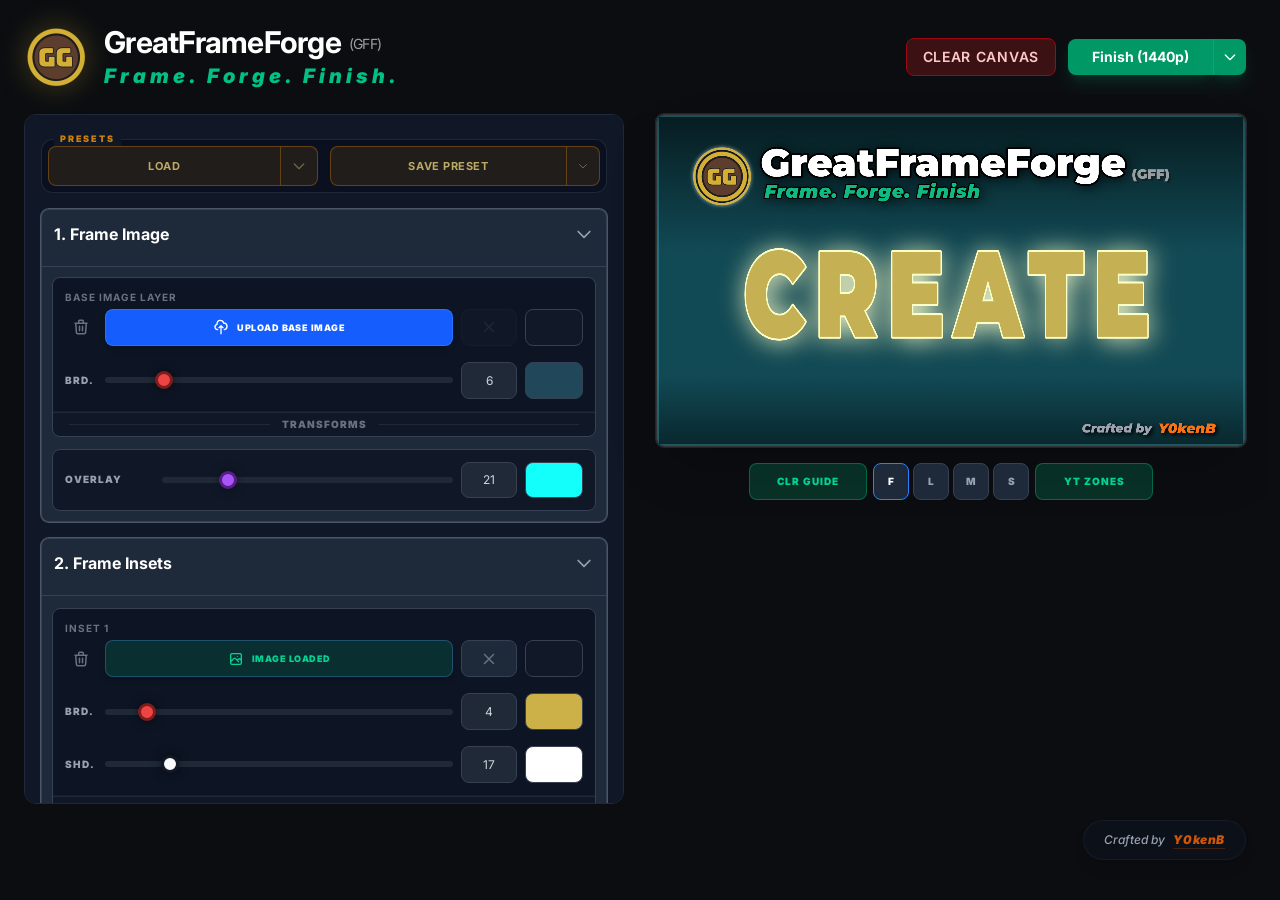
==== commit 0b3be182: "Deploy DEV v1.2.2 to /dev" ====
--- a/dev/index.html
+++ b/dev/index.html
@@ -7,8 +7,8 @@
     <link rel="icon" type="image/png" href="./assets/ggadgets-logo-DHXrvmgU.png">  
-  <script type="module" crossorigin src="./assets/index-DJpaQUvT.js"></script>
-  <link rel="stylesheet" crossorigin href="./assets/index-cz2Ucnj8.css">
+  <script type="module" crossorigin src="./assets/index-BubV0dV3.js"></script>
+  <link rel="stylesheet" crossorigin href="./assets/index-BiqWItPH.css">
 <link rel="manifest" href="./manifest.webmanifest"><script id="vite-plugin-pwa:register-sw" src="./registerSW.js"></script></head>
 <body class="min-h-screen xl:h-screen bg-[#0b0d10] xl:overflow-hidden">
 
@@ -133,7 +133,7 @@
                                     <div class="flex items-center gap-2 flex-grow">
                                         <label class="text-[10px] text-gray-400 uppercase tracking-widest font-black shrink-0 w-8">Brd.</label>
                                         <input type="range" class="state-val sync-slider slider-bar slider-border flex-grow" data-link="baseBorderW" min="0" max="40" value="0">
-                                        <input type="number" class="state-val sync-number entry-base number-entry shrink-0" tabindex="-1" data-link="baseBorderW" value="0">
+                                        <input type="number" inputmode="none" class="state-val sync-number entry-base number-entry shrink-0" data-link="baseBorderW" value="0">
                                         <input type="text" id="baseBorderColor" value="#ffffff" style="background-color: #ffffff" class="state-val color-picker shrink-0" inputmode="none" readonly>
                                     </div>
                                 </div>
@@ -149,19 +149,19 @@
 
                                     <div class="grid grid-cols-1 md:grid-cols-2 gap-3">
                                         <div><div class="flex items-center gap-2"><label class="text-[10px] text-gray-400 uppercase font-black w-10 shrink-0">Pos X</label><input type="range" class="state-val sync-slider slider-bar slider-pan" data-link="basePosX" min="-1000" max="1000" value="0"><input type="number" inputmode="none" class="state-val sync-number entry-base number-entry h-[2.3rem]" data-link="basePosX" value="0"></div></div>
-                                        <div><div class="flex items-center gap-2"><label class="text-[10px] text-gray-400 uppercase font-black w-10 shrink-0">Pos Y</label><input type="range" class="state-val sync-slider slider-bar slider-pan" data-link="basePosY" min="-1000" max="1000" value="0"><input type="number" class="state-val sync-number entry-base number-entry h-[2.3rem]" data-link="basePosY" value="0"></div></div>
+                                        <div><div class="flex items-center gap-2"><label class="text-[10px] text-gray-400 uppercase font-black w-10 shrink-0">Pos Y</label><input type="range" class="state-val sync-slider slider-bar slider-pan" data-link="basePosY" min="-1000" max="1000" value="0"><input type="number" inputmode="none" class="state-val sync-number entry-base number-entry h-[2.3rem]" data-link="basePosY" value="0"></div></div>
                                     </div>
                                     <div class="grid grid-cols-1 md:grid-cols-2 gap-3">
-                                        <div><div class="flex items-center gap-2"><label class="text-[10px] text-gray-400 uppercase font-black w-10 shrink-0">Pan X</label><input type="range" class="state-val sync-slider slider-bar slider-pan" data-link="baseX" min="-1000" max="1000" value="0"><input type="number" class="state-val sync-number entry-base number-entry" data-link="baseX" value="0"></div></div>
-                                        <div><div class="flex items-center gap-2"><label class="text-[10px] text-gray-400 uppercase font-black w-10 shrink-0">Pan Y</label><input type="range" class="state-val sync-slider slider-bar slider-pan" data-link="baseY" min="-1000" max="1000" value="0"><input type="number" class="state-val sync-number entry-base number-entry" data-link="baseY" value="0"></div></div>
+                                        <div><div class="flex items-center gap-2"><label class="text-[10px] text-gray-400 uppercase font-black w-10 shrink-0">Pan X</label><input type="range" class="state-val sync-slider slider-bar slider-pan" data-link="baseX" min="-1000" max="1000" value="0"><input type="number" inputmode="none" class="state-val sync-number entry-base number-entry" data-link="baseX" value="0"></div></div>
+                                        <div><div class="flex items-center gap-2"><label class="text-[10px] text-gray-400 uppercase font-black w-10 shrink-0">Pan Y</label><input type="range" class="state-val sync-slider slider-bar slider-pan" data-link="baseY" min="-1000" max="1000" value="0"><input type="number" inputmode="none" class="state-val sync-number entry-base number-entry" data-link="baseY" value="0"></div></div>
                                     </div>
                                     <div class="grid grid-cols-1 md:grid-cols-2 gap-3">
-                                        <div><div class="flex items-center gap-2"><label class="text-[10px] text-gray-400 uppercase font-black w-10 shrink-0">Zoom</label><input type="range" class="state-val sync-slider slider-bar slider-size" data-link="baseScale" min="0.5" max="3" step="0.01" value="1"><input type="number" class="state-val sync-number entry-base number-entry" data-link="baseScale" value="1"></div></div>
-                                        <div><div class="flex items-center gap-2"><label class="text-[10px] text-gray-400 uppercase font-black w-10 shrink-0">Rotate</label><input type="range" class="state-val sync-slider slider-bar slider-rotate" data-link="baseRot" min="-180" max="180" value="0"><input type="number" class="state-val sync-number entry-base number-entry" data-link="baseRot" value="0"></div></div>
+                                        <div><div class="flex items-center gap-2"><label class="text-[10px] text-gray-400 uppercase font-black w-10 shrink-0">Zoom</label><input type="range" class="state-val sync-slider slider-bar slider-size" data-link="baseScale" min="0.5" max="3" step="0.01" value="1"><input type="number" inputmode="none" class="state-val sync-number entry-base number-entry" data-link="baseScale" value="1"></div></div>
+                                        <div><div class="flex items-center gap-2"><label class="text-[10px] text-gray-400 uppercase font-black w-10 shrink-0">Rotate</label><input type="range" class="state-val sync-slider slider-bar slider-rotate" data-link="baseRot" min="-180" max="180" value="0"><input type="number" inputmode="none" class="state-val sync-number entry-base number-entry" data-link="baseRot" value="0"></div></div>
                                     </div>
                                     <div class="grid grid-cols-1 md:grid-cols-2 gap-3 pt-1 border-t border-gray-800/50">
-                                        <div><div class="flex items-center gap-2"><label class="text-[10px] text-gray-400 uppercase font-black w-10 shrink-0">Cont.</label><input type="range" class="state-val sync-slider slider-bar accent-gray-400" data-link="baseContrast" min="0" max="200" value="100"><input type="number" class="state-val sync-number entry-base number-entry" data-link="baseContrast" value="100"></div></div>
-                                        <div><div class="flex items-center gap-2"><label class="text-[10px] text-gray-400 uppercase font-black w-10 shrink-0">Bright.</label><input type="range" class="state-val sync-slider slider-bar accent-gray-400" data-link="baseBrightness" min="0" max="200" value="100"><input type="number" class="state-val sync-number entry-base number-entry" data-link="baseBrightness" value="100"></div></div>
+                                        <div><div class="flex items-center gap-2"><label class="text-[10px] text-gray-400 uppercase font-black w-10 shrink-0">Cont.</label><input type="range" class="state-val sync-slider slider-bar accent-gray-400" data-link="baseContrast" min="0" max="200" value="100"><input type="number" inputmode="none" class="state-val sync-number entry-base number-entry" data-link="baseContrast" value="100"></div></div>
+                                        <div><div class="flex items-center gap-2"><label class="text-[10px] text-gray-400 uppercase font-black w-10 shrink-0">Bright.</label><input type="range" class="state-val sync-slider slider-bar accent-gray-400" data-link="baseBrightness" min="0" max="200" value="100"><input type="number" inputmode="none" class="state-val sync-number entry-base number-entry" data-link="baseBrightness" value="100"></div></div>
                                     </div>
                                     <div class="flex gap-3 pt-1 border-t border-gray-800/50">
                                         <label class="cursor-pointer flex-1"><input type="checkbox" id="baseFlipH" class="state-val hidden peer"><div class="w-full text-center py-2.5 rounded-xl border border-gray-700 bg-gray-800 text-[10px] font-black text-gray-500 peer-checked:bg-emerald-600 peer-checked:text-white transition-all uppercase tracking-widest shadow-lg">Flip Horizontal</div></label>
@@ -177,7 +177,7 @@
                             <div class="flex flex-col gap-3 flex-grow">
                                 <div class="flex items-center gap-2">
                                     <input type="range" class="state-val sync-slider slider-bar slider-opacity" data-link="overlayOpacity" min="0" max="100" value="0">
-                                    <input type="number" class="state-val sync-number entry-base number-entry shrink-0" tabindex="-1" data-link="overlayOpacity" value="0">
+                                    <input type="number" inputmode="none" class="state-val sync-number entry-base number-entry shrink-0" data-link="overlayOpacity" value="0">
                                     <input type="text" id="overlayColor" value="#000000" style="background-color: #000000" class="state-val color-picker" inputmode="none" readonly>
                                 </div>
                             </div>
@@ -256,7 +256,7 @@
                                                 </div>
                                                 <div class="flex items-center gap-2">
                                                     <input type="range" class="state-val sync-slider slider-bar slider-pan" data-link="globalTextX" min="-1000" max="1000" value="0">
-                                                    <input type="number" class="state-val sync-number entry-base number-entry shrink-0" tabindex="-1" data-link="globalTextX" value="0">
+                                                    <input type="number" inputmode="none" class="state-val sync-number entry-base number-entry shrink-0" data-link="globalTextX" value="0">
                                                 </div>
                                             </div>
                                             <div class="flex flex-col gap-1.5">
@@ -266,7 +266,7 @@
                                                 </div>
                                                 <div class="flex items-center gap-2">
                                                     <input type="range" class="state-val sync-slider slider-bar slider-pan" data-link="globalTextY" min="-1000" max="1000" value="0">
-                                                    <input type="number" class="state-val sync-number entry-base number-entry shrink-0" tabindex="-1" data-link="globalTextY" value="0">
+                                                    <input type="number" inputmode="none" class="state-val sync-number entry-base number-entry shrink-0" data-link="globalTextY" value="0">
                                                 </div>
                                             </div>
                                         </div>
@@ -278,7 +278,7 @@
                                                 </div>
                                                 <div class="flex items-center gap-3">
                                                     <input type="range" class="state-val sync-slider slider-bar slider-size" data-link="globalTextScale" min="10" max="300" value="100">
-                                                    <input type="number" class="state-val sync-number entry-base number-entry shrink-0" tabindex="-1" data-link="globalTextScale" value="100">
+                                                    <input type="number" inputmode="none" class="state-val sync-number entry-base number-entry shrink-0" data-link="globalTextScale" value="100">
                                                 </div>
                                             </div>
                                         </div>
--- a/dev/assets/index-BiqWItPH.css
+++ b/dev/assets/index-BiqWItPH.css
@@ -0,0 +1 @@
+@import"https://fonts.googleapis.com/css2?family=Anton&family=Bebas+Neue&family=Inter:wght@400;600;800&family=Montserrat:ital,wght@0,900;1,900&family=Oswald:wght@700&family=Playfair+Display:ital,wght@0,700;1,700&display=swap";/*! tailwindcss v4.2.1 | MIT License | https://tailwindcss.com */@layer properties{@supports (((-webkit-hyphens:none)) and (not (margin-trim:inline))) or ((-moz-orient:inline) and (not (color:rgb(from red r g b)))){*,:before,:after,::backdrop{--tw-translate-x:0;--tw-translate-y:0;--tw-translate-z:0;--tw-scale-x:1;--tw-scale-y:1;--tw-scale-z:1;--tw-rotate-x:initial;--tw-rotate-y:initial;--tw-rotate-z:initial;--tw-skew-x:initial;--tw-skew-y:initial;--tw-space-y-reverse:0;--tw-space-x-reverse:0;--tw-border-style:solid;--tw-leading:initial;--tw-font-weight:initial;--tw-tracking:initial;--tw-shadow:0 0 #0000;--tw-shadow-color:initial;--tw-shadow-alpha:100%;--tw-inset-shadow:0 0 #0000;--tw-inset-shadow-color:initial;--tw-inset-shadow-alpha:100%;--tw-ring-color:initial;--tw-ring-shadow:0 0 #0000;--tw-inset-ring-color:initial;--tw-inset-ring-shadow:0 0 #0000;--tw-ring-inset:initial;--tw-ring-offset-width:0px;--tw-ring-offset-color:#fff;--tw-ring-offset-shadow:0 0 #0000;--tw-blur:initial;--tw-brightness:initial;--tw-contrast:initial;--tw-grayscale:initial;--tw-hue-rotate:initial;--tw-invert:initial;--tw-opacity:initial;--tw-saturate:initial;--tw-sepia:initial;--tw-drop-shadow:initial;--tw-drop-shadow-color:initial;--tw-drop-shadow-alpha:100%;--tw-drop-shadow-size:initial;--tw-backdrop-blur:initial;--tw-backdrop-brightness:initial;--tw-backdrop-contrast:initial;--tw-backdrop-grayscale:initial;--tw-backdrop-hue-rotate:initial;--tw-backdrop-invert:initial;--tw-backdrop-opacity:initial;--tw-backdrop-saturate:initial;--tw-backdrop-sepia:initial;--tw-duration:initial}}}@layer theme{:root,:host{--font-sans:ui-sans-serif, system-ui, sans-serif, "Apple Color Emoji", "Segoe UI Emoji", "Segoe UI Symbol", "Noto Color Emoji";--font-serif:ui-serif, Georgia, Cambria, "Times New Roman", Times, serif;--font-mono:ui-monospace, SFMono-Regular, Menlo, Monaco, Consolas, "Liberation Mono", "Courier New", monospace;--color-red-200:oklch(88.5% .062 18.334);--color-red-300:oklch(80.8% .114 19.571);--color-red-400:oklch(70.4% .191 22.216);--color-red-500:oklch(63.7% .237 25.331);--color-red-600:oklch(57.7% .245 27.325);--color-red-800:oklch(44.4% .177 26.899);--color-red-900:oklch(39.6% .141 25.723);--color-red-950:oklch(25.8% .092 26.042);--color-orange-400:oklch(75% .183 55.934);--color-orange-500:oklch(70.5% .213 47.604);--color-orange-600:oklch(64.6% .222 41.116);--color-amber-200:oklch(92.4% .12 95.746);--color-amber-400:oklch(82.8% .189 84.429);--color-amber-500:oklch(76.9% .188 70.08);--color-green-400:oklch(79.2% .209 151.711);--color-green-500:oklch(72.3% .219 149.579);--color-emerald-400:oklch(76.5% .177 163.223);--color-emerald-500:oklch(69.6% .17 162.48);--color-emerald-600:oklch(59.6% .145 163.225);--color-emerald-900:oklch(37.8% .077 168.94);--color-blue-100:oklch(93.2% .032 255.585);--color-blue-200:oklch(88.2% .059 254.128);--color-blue-300:oklch(80.9% .105 251.813);--color-blue-400:oklch(70.7% .165 254.624);--color-blue-500:oklch(62.3% .214 259.815);--color-blue-600:oklch(54.6% .245 262.881);--color-blue-700:oklch(48.8% .243 264.376);--color-blue-900:oklch(37.9% .146 265.522);--color-purple-500:oklch(62.7% .265 303.9);--color-slate-300:oklch(86.9% .022 252.894);--color-slate-400:oklch(70.4% .04 256.788);--color-slate-500:oklch(55.4% .046 257.417);--color-slate-600:oklch(44.6% .043 257.281);--color-slate-700:oklch(37.2% .044 257.287);--color-gray-300:oklch(87.2% .01 258.338);--color-gray-400:oklch(70.7% .022 261.325);--color-gray-500:oklch(55.1% .027 264.364);--color-gray-600:oklch(44.6% .03 256.802);--color-gray-700:oklch(37.3% .034 259.733);--color-gray-800:oklch(27.8% .033 256.848);--color-gray-900:oklch(21% .034 264.665);--color-gray-950:oklch(13% .028 261.692);--color-black:#000;--color-white:#fff;--spacing:.25rem;--container-sm:24rem;--text-xs:.75rem;--text-xs--line-height:calc(1 / .75);--text-sm:.875rem;--text-sm--line-height:calc(1.25 / .875);--text-lg:1.125rem;--text-lg--line-height:calc(1.75 / 1.125);--text-xl:1.25rem;--text-xl--line-height:calc(1.75 / 1.25);--text-2xl:1.5rem;--text-2xl--line-height:calc(2 / 1.5);--text-3xl:1.875rem;--text-3xl--line-height: 1.2 ;--font-weight-normal:400;--font-weight-medium:500;--font-weight-semibold:600;--font-weight-bold:700;--font-weight-black:900;--tracking-tighter:-.05em;--tracking-tight:-.025em;--tracking-wide:.025em;--tracking-wider:.05em;--tracking-widest:.1em;--leading-relaxed:1.625;--radius-md:.375rem;--radius-lg:.5rem;--radius-xl:.75rem;--radius-2xl:1rem;--blur-sm:8px;--blur-md:12px;--default-transition-duration:.15s;--default-transition-timing-function:cubic-bezier(.4, 0, .2, 1);--default-font-family:var(--font-sans);--default-mono-font-family:var(--font-mono)}}@layer base{*,:after,:before,::backdrop{box-sizing:border-box;border:0 solid;margin:0;padding:0}::file-selector-button{box-sizing:border-box;border:0 solid;margin:0;padding:0}html,:host{-webkit-text-size-adjust:100%;-moz-tab-size:4;tab-size:4;line-height:1.5;font-family:var(--default-font-family,ui-sans-serif, system-ui, sans-serif, "Apple Color Emoji", "Segoe UI Emoji", "Segoe UI Symbol", "Noto Color Emoji");font-feature-settings:var(--default-font-feature-settings,normal);font-variation-settings:var(--default-font-variation-settings,normal);-webkit-tap-highlight-color:transparent}hr{height:0;color:inherit;border-top-width:1px}abbr:where([title]){-webkit-text-decoration:underline dotted;text-decoration:underline dotted}h1,h2,h3,h4,h5,h6{font-size:inherit;font-weight:inherit}a{color:inherit;-webkit-text-decoration:inherit;text-decoration:inherit}b,strong{font-weight:bolder}code,kbd,samp,pre{font-family:var(--default-mono-font-family,ui-monospace, SFMono-Regular, Menlo, Monaco, Consolas, "Liberation Mono", "Courier New", monospace);font-feature-settings:var(--default-mono-font-feature-settings,normal);font-variation-settings:var(--default-mono-font-variation-settings,normal);font-size:1em}small{font-size:80%}sub,sup{vertical-align:baseline;font-size:75%;line-height:0;position:relative}sub{bottom:-.25em}sup{top:-.5em}table{text-indent:0;border-color:inherit;border-collapse:collapse}:-moz-focusring{outline:auto}progress{vertical-align:baseline}summary{display:list-item}ol,ul,menu{list-style:none}img,svg,video,canvas,audio,iframe,embed,object{vertical-align:middle;display:block}img,video{max-width:100%;height:auto}button,input,select,optgroup,textarea{font:inherit;font-feature-settings:inherit;font-variation-settings:inherit;letter-spacing:inherit;color:inherit;opacity:1;background-color:#0000;border-radius:0}::file-selector-button{font:inherit;font-feature-settings:inherit;font-variation-settings:inherit;letter-spacing:inherit;color:inherit;opacity:1;background-color:#0000;border-radius:0}:where(select:is([multiple],[size])) optgroup{font-weight:bolder}:where(select:is([multiple],[size])) optgroup option{padding-inline-start:20px}::file-selector-button{margin-inline-end:4px}::placeholder{opacity:1}@supports (not ((-webkit-appearance:-apple-pay-button))) or (contain-intrinsic-size:1px){::placeholder{color:currentColor}@supports (color:color-mix(in lab,red,red)){::placeholder{color:color-mix(in oklab,currentcolor 50%,transparent)}}}textarea{resize:vertical}::-webkit-search-decoration{-webkit-appearance:none}::-webkit-date-and-time-value{min-height:1lh;text-align:inherit}::-webkit-datetime-edit{display:inline-flex}::-webkit-datetime-edit-fields-wrapper{padding:0}::-webkit-datetime-edit{padding-block:0}::-webkit-datetime-edit-year-field{padding-block:0}::-webkit-datetime-edit-month-field{padding-block:0}::-webkit-datetime-edit-day-field{padding-block:0}::-webkit-datetime-edit-hour-field{padding-block:0}::-webkit-datetime-edit-minute-field{padding-block:0}::-webkit-datetime-edit-second-field{padding-block:0}::-webkit-datetime-edit-millisecond-field{padding-block:0}::-webkit-datetime-edit-meridiem-field{padding-block:0}::-webkit-calendar-picker-indicator{line-height:1}:-moz-ui-invalid{box-shadow:none}button,input:where([type=button],[type=reset],[type=submit]){-webkit-appearance:button;-moz-appearance:button;appearance:button}::file-selector-button{-webkit-appearance:button;-moz-appearance:button;appearance:button}::-webkit-inner-spin-button{height:auto}::-webkit-outer-spin-button{height:auto}[hidden]:where(:not([hidden=until-found])){display:none!important}}@layer components;@layer utilities{.pointer-events-auto{pointer-events:auto}.pointer-events-none{pointer-events:none}.visible{visibility:visible}.absolute{position:absolute}.fixed{position:fixed}.relative{position:relative}.static{position:static}.sticky{position:sticky}.inset-0{inset:calc(var(--spacing) * 0)}.start{inset-inline-start:var(--spacing)}.end{inset-inline-end:var(--spacing)}.-top-2{top:calc(var(--spacing) * -2)}.top-0{top:calc(var(--spacing) * 0)}.top-4{top:calc(var(--spacing) * 4)}.top-6{top:calc(var(--spacing) * 6)}.top-full{top:100%}.right-0{right:calc(var(--spacing) * 0)}.right-12{right:calc(var(--spacing) * 12)}.bottom-0{bottom:calc(var(--spacing) * 0)}.bottom-full{bottom:100%}.left-0{left:calc(var(--spacing) * 0)}.left-3{left:calc(var(--spacing) * 3)}.z-10{z-index:10}.z-20{z-index:20}.z-\[40\]{z-index:40}.z-\[50\]{z-index:50}.z-\[100\]{z-index:100}.z-\[110\]{z-index:110}.z-\[200\]{z-index:200}.z-\[9999\]{z-index:9999}.z-\[10000\]{z-index:10000}.order-1{order:1}.order-2{order:2}.col-span-3{grid-column:span 3/span 3}.container{width:100%}@media(min-width:40rem){.container{max-width:40rem}}@media(min-width:48rem){.container{max-width:48rem}}@media(min-width:64rem){.container{max-width:64rem}}@media(min-width:80rem){.container{max-width:80rem}}@media(min-width:96rem){.container{max-width:96rem}}.mx-auto{margin-inline:auto}.mt-0{margin-top:calc(var(--spacing) * 0)}.mt-0\.5{margin-top:calc(var(--spacing) * .5)}.mt-1{margin-top:calc(var(--spacing) * 1)}.mt-2{margin-top:calc(var(--spacing) * 2)}.mt-3{margin-top:calc(var(--spacing) * 3)}.mt-4{margin-top:calc(var(--spacing) * 4)}.mt-6{margin-top:calc(var(--spacing) * 6)}.mt-auto{margin-top:auto}.mr-1{margin-right:calc(var(--spacing) * 1)}.mr-2{margin-right:calc(var(--spacing) * 2)}.mr-8{margin-right:calc(var(--spacing) * 8)}.mb-0{margin-bottom:calc(var(--spacing) * 0)}.mb-1{margin-bottom:calc(var(--spacing) * 1)}.mb-1\.5{margin-bottom:calc(var(--spacing) * 1.5)}.mb-2{margin-bottom:calc(var(--spacing) * 2)}.mb-4{margin-bottom:calc(var(--spacing) * 4)}.mb-6{margin-bottom:calc(var(--spacing) * 6)}.mb-8{margin-bottom:calc(var(--spacing) * 8)}.-ml-2{margin-left:calc(var(--spacing) * -2)}.ml-2{margin-left:calc(var(--spacing) * 2)}.block{display:block}.flex{display:flex}.grid{display:grid}.hidden{display:none}.inline-flex{display:inline-flex}.aspect-square{aspect-ratio:1}.\!h-\[2\.3rem\]{height:2.3rem!important}.h-1{height:calc(var(--spacing) * 1)}.h-1\.5{height:calc(var(--spacing) * 1.5)}.h-3{height:calc(var(--spacing) * 3)}.h-3\.5{height:calc(var(--spacing) * 3.5)}.h-4{height:calc(var(--spacing) * 4)}.h-4\.5{height:calc(var(--spacing) * 4.5)}.h-5{height:calc(var(--spacing) * 5)}.h-6{height:calc(var(--spacing) * 6)}.h-7{height:calc(var(--spacing) * 7)}.h-8{height:calc(var(--spacing) * 8)}.h-9{height:calc(var(--spacing) * 9)}.h-10{height:calc(var(--spacing) * 10)}.h-11{height:calc(var(--spacing) * 11)}.h-12{height:calc(var(--spacing) * 12)}.h-24{height:calc(var(--spacing) * 24)}.h-\[1px\]{height:1px}.h-\[2\.3rem\]{height:2.3rem}.h-\[2\.8rem\]{height:2.8rem}.h-\[2rem\]{height:2rem}.h-\[24px\]{height:24px}.h-\[80vh\]{height:80vh}.h-\[82vh\]{height:82vh}.h-\[325px\]{height:325px}.h-auto{height:auto}.h-full{height:100%}.h-px{height:1px}.max-h-\[220px\]{max-height:220px}.max-h-\[300px\]{max-height:300px}.max-h-full{max-height:100%}.min-h-0{min-height:calc(var(--spacing) * 0)}.min-h-screen{min-height:100vh}.\!w-\[4rem\]{width:4rem!important}.w-2{width:calc(var(--spacing) * 2)}.w-3{width:calc(var(--spacing) * 3)}.w-3\.5{width:calc(var(--spacing) * 3.5)}.w-4{width:calc(var(--spacing) * 4)}.w-4\.5{width:calc(var(--spacing) * 4.5)}.w-5{width:calc(var(--spacing) * 5)}.w-6{width:calc(var(--spacing) * 6)}.w-7{width:calc(var(--spacing) * 7)}.w-8{width:calc(var(--spacing) * 8)}.w-9{width:calc(var(--spacing) * 9)}.w-10{width:calc(var(--spacing) * 10)}.w-11{width:calc(var(--spacing) * 11)}.w-12{width:calc(var(--spacing) * 12)}.w-14{width:calc(var(--spacing) * 14)}.w-48{width:calc(var(--spacing) * 48)}.w-\[2\.3rem\]{width:2.3rem}.w-\[3\.5rem\]{width:3.5rem}.w-\[4rem\]{width:4rem}.w-\[85px\]{width:85px}.w-\[95px\]{width:95px}.w-\[280px\]{width:280px}.w-\[379px\]{width:379px}.w-full{width:100%}.max-w-\[1600px\]{max-width:1600px}.max-w-\[1800px\]{max-width:1800px}.max-w-\[1920px\]{max-width:1920px}.max-w-full{max-width:100%}.max-w-sm{max-width:var(--container-sm)}.min-w-0{min-width:calc(var(--spacing) * 0)}.min-w-\[160px\]{min-width:160px}.flex-1{flex:1}.flex-none{flex:none}.shrink-0{flex-shrink:0}.flex-grow{flex-grow:1}.translate-y-1{--tw-translate-y:calc(var(--spacing) * 1);translate:var(--tw-translate-x) var(--tw-translate-y)}.scale-95{--tw-scale-x:95%;--tw-scale-y:95%;--tw-scale-z:95%;scale:var(--tw-scale-x) var(--tw-scale-y)}.rotate-90{rotate:90deg}.transform{transform:var(--tw-rotate-x,) var(--tw-rotate-y,) var(--tw-rotate-z,) var(--tw-skew-x,) var(--tw-skew-y,)}.cursor-crosshair{cursor:crosshair}.cursor-default{cursor:default}.cursor-grab{cursor:grab}.cursor-pointer{cursor:pointer}.list-none{list-style-type:none}.appearance-none{-webkit-appearance:none;-moz-appearance:none;appearance:none}.grid-cols-1{grid-template-columns:repeat(1,minmax(0,1fr))}.grid-cols-2{grid-template-columns:repeat(2,minmax(0,1fr))}.grid-cols-3{grid-template-columns:repeat(3,minmax(0,1fr))}.grid-cols-9{grid-template-columns:repeat(9,minmax(0,1fr))}.flex-col{flex-direction:column}.flex-row{flex-direction:row}.items-center{align-items:center}.items-start{align-items:flex-start}.items-stretch{align-items:stretch}.justify-between{justify-content:space-between}.justify-center{justify-content:center}.justify-end{justify-content:flex-end}.justify-start{justify-content:flex-start}.gap-1{gap:calc(var(--spacing) * 1)}.gap-1\.5{gap:calc(var(--spacing) * 1.5)}.gap-2{gap:calc(var(--spacing) * 2)}.gap-2\.5{gap:calc(var(--spacing) * 2.5)}.gap-3{gap:calc(var(--spacing) * 3)}.gap-4{gap:calc(var(--spacing) * 4)}.gap-6{gap:calc(var(--spacing) * 6)}.gap-8{gap:calc(var(--spacing) * 8)}:where(.space-y-1>:not(:last-child)){--tw-space-y-reverse:0;margin-block-start:calc(calc(var(--spacing) * 1) * var(--tw-space-y-reverse));margin-block-end:calc(calc(var(--spacing) * 1) * calc(1 - var(--tw-space-y-reverse)))}:where(.space-y-2>:not(:last-child)){--tw-space-y-reverse:0;margin-block-start:calc(calc(var(--spacing) * 2) * var(--tw-space-y-reverse));margin-block-end:calc(calc(var(--spacing) * 2) * calc(1 - var(--tw-space-y-reverse)))}:where(.space-y-3>:not(:last-child)){--tw-space-y-reverse:0;margin-block-start:calc(calc(var(--spacing) * 3) * var(--tw-space-y-reverse));margin-block-end:calc(calc(var(--spacing) * 3) * calc(1 - var(--tw-space-y-reverse)))}:where(.space-y-4>:not(:last-child)){--tw-space-y-reverse:0;margin-block-start:calc(calc(var(--spacing) * 4) * var(--tw-space-y-reverse));margin-block-end:calc(calc(var(--spacing) * 4) * calc(1 - var(--tw-space-y-reverse)))}:where(.space-y-5>:not(:last-child)){--tw-space-y-reverse:0;margin-block-start:calc(calc(var(--spacing) * 5) * var(--tw-space-y-reverse));margin-block-end:calc(calc(var(--spacing) * 5) * calc(1 - var(--tw-space-y-reverse)))}:where(.space-y-6>:not(:last-child)){--tw-space-y-reverse:0;margin-block-start:calc(calc(var(--spacing) * 6) * var(--tw-space-y-reverse));margin-block-end:calc(calc(var(--spacing) * 6) * calc(1 - var(--tw-space-y-reverse)))}.gap-x-4{column-gap:calc(var(--spacing) * 4)}.gap-x-6{column-gap:calc(var(--spacing) * 6)}:where(.space-x-3>:not(:last-child)){--tw-space-x-reverse:0;margin-inline-start:calc(calc(var(--spacing) * 3) * var(--tw-space-x-reverse));margin-inline-end:calc(calc(var(--spacing) * 3) * calc(1 - var(--tw-space-x-reverse)))}.gap-y-3{row-gap:calc(var(--spacing) * 3)}.gap-y-4{row-gap:calc(var(--spacing) * 4)}.truncate{text-overflow:ellipsis;white-space:nowrap;overflow:hidden}.overflow-hidden{overflow:hidden}.overflow-x-auto{overflow-x:auto}.overflow-x-hidden{overflow-x:hidden}.overflow-y-auto{overflow-y:auto}.rounded{border-radius:.25rem}.rounded-2xl{border-radius:var(--radius-2xl)}.rounded-full{border-radius:3.40282e38px}.rounded-lg{border-radius:var(--radius-lg)}.rounded-md{border-radius:var(--radius-md)}.rounded-xl{border-radius:var(--radius-xl)}.rounded-l-lg{border-top-left-radius:var(--radius-lg);border-bottom-left-radius:var(--radius-lg)}.rounded-r-lg{border-top-right-radius:var(--radius-lg);border-bottom-right-radius:var(--radius-lg)}.border{border-style:var(--tw-border-style);border-width:1px}.border-2{border-style:var(--tw-border-style);border-width:2px}.border-t{border-top-style:var(--tw-border-style);border-top-width:1px}.border-r-0{border-right-style:var(--tw-border-style);border-right-width:0}.border-b{border-bottom-style:var(--tw-border-style);border-bottom-width:1px}.border-b-2{border-bottom-style:var(--tw-border-style);border-bottom-width:2px}.border-l{border-left-style:var(--tw-border-style);border-left-width:1px}.border-dashed{--tw-border-style:dashed;border-style:dashed}.\!border-blue-900\/30{border-color:#1c398e4d!important}@supports (color:color-mix(in lab,red,red)){.\!border-blue-900\/30{border-color:color-mix(in oklab,var(--color-blue-900) 30%,transparent)!important}}.\!border-emerald-900\/30{border-color:#004e3b4d!important}@supports (color:color-mix(in lab,red,red)){.\!border-emerald-900\/30{border-color:color-mix(in oklab,var(--color-emerald-900) 30%,transparent)!important}}.\!border-red-900\/30{border-color:#82181a4d!important}@supports (color:color-mix(in lab,red,red)){.\!border-red-900\/30{border-color:color-mix(in oklab,var(--color-red-900) 30%,transparent)!important}}.border-amber-500\/30{border-color:#f99c004d}@supports (color:color-mix(in lab,red,red)){.border-amber-500\/30{border-color:color-mix(in oklab,var(--color-amber-500) 30%,transparent)}}.border-amber-500\/60{border-color:#f99c0099}@supports (color:color-mix(in lab,red,red)){.border-amber-500\/60{border-color:color-mix(in oklab,var(--color-amber-500) 60%,transparent)}}.border-black{border-color:var(--color-black)}.border-blue-400\/30{border-color:#54a2ff4d}@supports (color:color-mix(in lab,red,red)){.border-blue-400\/30{border-color:color-mix(in oklab,var(--color-blue-400) 30%,transparent)}}.border-blue-500{border-color:var(--color-blue-500)}.border-blue-500\/20{border-color:#3080ff33}@supports (color:color-mix(in lab,red,red)){.border-blue-500\/20{border-color:color-mix(in oklab,var(--color-blue-500) 20%,transparent)}}.border-blue-500\/40{border-color:#3080ff66}@supports (color:color-mix(in lab,red,red)){.border-blue-500\/40{border-color:color-mix(in oklab,var(--color-blue-500) 40%,transparent)}}.border-blue-500\/50{border-color:#3080ff80}@supports (color:color-mix(in lab,red,red)){.border-blue-500\/50{border-color:color-mix(in oklab,var(--color-blue-500) 50%,transparent)}}.border-blue-900\/30{border-color:#1c398e4d}@supports (color:color-mix(in lab,red,red)){.border-blue-900\/30{border-color:color-mix(in oklab,var(--color-blue-900) 30%,transparent)}}.border-emerald-400\/30{border-color:#00d2944d}@supports (color:color-mix(in lab,red,red)){.border-emerald-400\/30{border-color:color-mix(in oklab,var(--color-emerald-400) 30%,transparent)}}.border-emerald-500\/20{border-color:#00bb7f33}@supports (color:color-mix(in lab,red,red)){.border-emerald-500\/20{border-color:color-mix(in oklab,var(--color-emerald-500) 20%,transparent)}}.border-emerald-500\/40{border-color:#00bb7f66}@supports (color:color-mix(in lab,red,red)){.border-emerald-500\/40{border-color:color-mix(in oklab,var(--color-emerald-500) 40%,transparent)}}.border-emerald-900\/30{border-color:#004e3b4d}@supports (color:color-mix(in lab,red,red)){.border-emerald-900\/30{border-color:color-mix(in oklab,var(--color-emerald-900) 30%,transparent)}}.border-gray-600{border-color:var(--color-gray-600)}.border-gray-700{border-color:var(--color-gray-700)}.border-gray-700\/50{border-color:#36415380}@supports (color:color-mix(in lab,red,red)){.border-gray-700\/50{border-color:color-mix(in oklab,var(--color-gray-700) 50%,transparent)}}.border-gray-800{border-color:var(--color-gray-800)}.border-gray-800\/50{border-color:#1e293980}@supports (color:color-mix(in lab,red,red)){.border-gray-800\/50{border-color:color-mix(in oklab,var(--color-gray-800) 50%,transparent)}}.border-gray-800\/80{border-color:#1e2939cc}@supports (color:color-mix(in lab,red,red)){.border-gray-800\/80{border-color:color-mix(in oklab,var(--color-gray-800) 80%,transparent)}}.border-red-800{border-color:var(--color-red-800)}.border-red-900\/30{border-color:#82181a4d}@supports (color:color-mix(in lab,red,red)){.border-red-900\/30{border-color:color-mix(in oklab,var(--color-red-900) 30%,transparent)}}.border-red-900\/50{border-color:#82181a80}@supports (color:color-mix(in lab,red,red)){.border-red-900\/50{border-color:color-mix(in oklab,var(--color-red-900) 50%,transparent)}}.border-slate-500\/30{border-color:#62748e4d}@supports (color:color-mix(in lab,red,red)){.border-slate-500\/30{border-color:color-mix(in oklab,var(--color-slate-500) 30%,transparent)}}.border-transparent{border-color:#0000}.border-white\/5{border-color:#ffffff0d}@supports (color:color-mix(in lab,red,red)){.border-white\/5{border-color:color-mix(in oklab,var(--color-white) 5%,transparent)}}.bg-\[\#0b0d10\]{background-color:#0b0d10}.bg-\[\#212938\]{background-color:#212938}.bg-amber-500\/10{background-color:#f99c001a}@supports (color:color-mix(in lab,red,red)){.bg-amber-500\/10{background-color:color-mix(in oklab,var(--color-amber-500) 10%,transparent)}}.bg-amber-500\/40{background-color:#f99c0066}@supports (color:color-mix(in lab,red,red)){.bg-amber-500\/40{background-color:color-mix(in oklab,var(--color-amber-500) 40%,transparent)}}.bg-black{background-color:var(--color-black)}.bg-black\/60{background-color:#0009}@supports (color:color-mix(in lab,red,red)){.bg-black\/60{background-color:color-mix(in oklab,var(--color-black) 60%,transparent)}}.bg-blue-500\/5{background-color:#3080ff0d}@supports (color:color-mix(in lab,red,red)){.bg-blue-500\/5{background-color:color-mix(in oklab,var(--color-blue-500) 5%,transparent)}}.bg-blue-500\/10{background-color:#3080ff1a}@supports (color:color-mix(in lab,red,red)){.bg-blue-500\/10{background-color:color-mix(in oklab,var(--color-blue-500) 10%,transparent)}}.bg-blue-500\/20{background-color:#3080ff33}@supports (color:color-mix(in lab,red,red)){.bg-blue-500\/20{background-color:color-mix(in oklab,var(--color-blue-500) 20%,transparent)}}.bg-blue-600{background-color:var(--color-blue-600)}.bg-blue-600\/20{background-color:#155dfc33}@supports (color:color-mix(in lab,red,red)){.bg-blue-600\/20{background-color:color-mix(in oklab,var(--color-blue-600) 20%,transparent)}}.bg-emerald-500\/5{background-color:#00bb7f0d}@supports (color:color-mix(in lab,red,red)){.bg-emerald-500\/5{background-color:color-mix(in oklab,var(--color-emerald-500) 5%,transparent)}}.bg-emerald-500\/10{background-color:#00bb7f1a}@supports (color:color-mix(in lab,red,red)){.bg-emerald-500\/10{background-color:color-mix(in oklab,var(--color-emerald-500) 10%,transparent)}}.bg-emerald-500\/20{background-color:#00bb7f33}@supports (color:color-mix(in lab,red,red)){.bg-emerald-500\/20{background-color:color-mix(in oklab,var(--color-emerald-500) 20%,transparent)}}.bg-emerald-600{background-color:var(--color-emerald-600)}.bg-emerald-600\/10{background-color:#0097671a}@supports (color:color-mix(in lab,red,red)){.bg-emerald-600\/10{background-color:color-mix(in oklab,var(--color-emerald-600) 10%,transparent)}}.bg-emerald-600\/20{background-color:#00976733}@supports (color:color-mix(in lab,red,red)){.bg-emerald-600\/20{background-color:color-mix(in oklab,var(--color-emerald-600) 20%,transparent)}}.bg-gray-700{background-color:var(--color-gray-700)}.bg-gray-800{background-color:var(--color-gray-800)}.bg-gray-800\/50{background-color:#1e293980}@supports (color:color-mix(in lab,red,red)){.bg-gray-800\/50{background-color:color-mix(in oklab,var(--color-gray-800) 50%,transparent)}}.bg-gray-900{background-color:var(--color-gray-900)}.bg-gray-900\/40{background-color:#10182866}@supports (color:color-mix(in lab,red,red)){.bg-gray-900\/40{background-color:color-mix(in oklab,var(--color-gray-900) 40%,transparent)}}.bg-gray-900\/50{background-color:#10182880}@supports (color:color-mix(in lab,red,red)){.bg-gray-900\/50{background-color:color-mix(in oklab,var(--color-gray-900) 50%,transparent)}}.bg-gray-950{background-color:var(--color-gray-950)}.bg-gray-950\/20{background-color:#03071233}@supports (color:color-mix(in lab,red,red)){.bg-gray-950\/20{background-color:color-mix(in oklab,var(--color-gray-950) 20%,transparent)}}.bg-gray-950\/30{background-color:#0307124d}@supports (color:color-mix(in lab,red,red)){.bg-gray-950\/30{background-color:color-mix(in oklab,var(--color-gray-950) 30%,transparent)}}.bg-gray-950\/40{background-color:#03071266}@supports (color:color-mix(in lab,red,red)){.bg-gray-950\/40{background-color:color-mix(in oklab,var(--color-gray-950) 40%,transparent)}}.bg-gray-950\/50{background-color:#03071280}@supports (color:color-mix(in lab,red,red)){.bg-gray-950\/50{background-color:color-mix(in oklab,var(--color-gray-950) 50%,transparent)}}.bg-orange-500\/10{background-color:#fe6e001a}@supports (color:color-mix(in lab,red,red)){.bg-orange-500\/10{background-color:color-mix(in oklab,var(--color-orange-500) 10%,transparent)}}.bg-orange-600{background-color:var(--color-orange-600)}.bg-red-500\/10{background-color:#fb2c361a}@supports (color:color-mix(in lab,red,red)){.bg-red-500\/10{background-color:color-mix(in oklab,var(--color-red-500) 10%,transparent)}}.bg-red-600{background-color:var(--color-red-600)}.bg-red-600\/20{background-color:#e4001433}@supports (color:color-mix(in lab,red,red)){.bg-red-600\/20{background-color:color-mix(in oklab,var(--color-red-600) 20%,transparent)}}.bg-red-900\/10{background-color:#82181a1a}@supports (color:color-mix(in lab,red,red)){.bg-red-900\/10{background-color:color-mix(in oklab,var(--color-red-900) 10%,transparent)}}.bg-red-900\/40{background-color:#82181a66}@supports (color:color-mix(in lab,red,red)){.bg-red-900\/40{background-color:color-mix(in oklab,var(--color-red-900) 40%,transparent)}}.bg-slate-700\/50{background-color:#31415880}@supports (color:color-mix(in lab,red,red)){.bg-slate-700\/50{background-color:color-mix(in oklab,var(--color-slate-700) 50%,transparent)}}.bg-white{background-color:var(--color-white)}.p-0\.5{padding:calc(var(--spacing) * .5)}.p-1{padding:calc(var(--spacing) * 1)}.p-1\.5{padding:calc(var(--spacing) * 1.5)}.p-2{padding:calc(var(--spacing) * 2)}.p-2\.5{padding:calc(var(--spacing) * 2.5)}.p-3{padding:calc(var(--spacing) * 3)}.p-4{padding:calc(var(--spacing) * 4)}.p-5{padding:calc(var(--spacing) * 5)}.p-6{padding:calc(var(--spacing) * 6)}.px-1{padding-inline:calc(var(--spacing) * 1)}.px-1\.5{padding-inline:calc(var(--spacing) * 1.5)}.px-2{padding-inline:calc(var(--spacing) * 2)}.px-2\.5{padding-inline:calc(var(--spacing) * 2.5)}.px-3{padding-inline:calc(var(--spacing) * 3)}.px-4{padding-inline:calc(var(--spacing) * 4)}.px-5{padding-inline:calc(var(--spacing) * 5)}.px-6{padding-inline:calc(var(--spacing) * 6)}.py-1{padding-block:calc(var(--spacing) * 1)}.py-1\.5{padding-block:calc(var(--spacing) * 1.5)}.py-2{padding-block:calc(var(--spacing) * 2)}.py-2\.5{padding-block:calc(var(--spacing) * 2.5)}.py-4{padding-block:calc(var(--spacing) * 4)}.py-6{padding-block:calc(var(--spacing) * 6)}.pt-0{padding-top:calc(var(--spacing) * 0)}.pt-1{padding-top:calc(var(--spacing) * 1)}.pt-2{padding-top:calc(var(--spacing) * 2)}.pt-3{padding-top:calc(var(--spacing) * 3)}.pt-5{padding-top:calc(var(--spacing) * 5)}.pt-6{padding-top:calc(var(--spacing) * 6)}.pb-0{padding-bottom:calc(var(--spacing) * 0)}.pb-2{padding-bottom:calc(var(--spacing) * 2)}.pb-4{padding-bottom:calc(var(--spacing) * 4)}.pb-6{padding-bottom:calc(var(--spacing) * 6)}.pb-12{padding-bottom:calc(var(--spacing) * 12)}.pb-20{padding-bottom:calc(var(--spacing) * 20)}.text-center{text-align:center}.font-mono{font-family:var(--font-mono)}.font-serif{font-family:var(--font-serif)}.text-2xl{font-size:var(--text-2xl);line-height:var(--tw-leading,var(--text-2xl--line-height))}.text-3xl{font-size:var(--text-3xl);line-height:var(--tw-leading,var(--text-3xl--line-height))}.text-lg{font-size:var(--text-lg);line-height:var(--tw-leading,var(--text-lg--line-height))}.text-sm{font-size:var(--text-sm);line-height:var(--tw-leading,var(--text-sm--line-height))}.text-xl{font-size:var(--text-xl);line-height:var(--tw-leading,var(--text-xl--line-height))}.text-xs{font-size:var(--text-xs);line-height:var(--tw-leading,var(--text-xs--line-height))}.text-\[9px\]{font-size:9px}.text-\[10px\]{font-size:10px}.text-\[11px\]{font-size:11px}.text-\[12px\]{font-size:12px}.leading-none{--tw-leading:1;line-height:1}.leading-relaxed{--tw-leading:var(--leading-relaxed);line-height:var(--leading-relaxed)}.font-black{--tw-font-weight:var(--font-weight-black);font-weight:var(--font-weight-black)}.font-bold{--tw-font-weight:var(--font-weight-bold);font-weight:var(--font-weight-bold)}.font-medium{--tw-font-weight:var(--font-weight-medium);font-weight:var(--font-weight-medium)}.font-normal{--tw-font-weight:var(--font-weight-normal);font-weight:var(--font-weight-normal)}.font-semibold{--tw-font-weight:var(--font-weight-semibold);font-weight:var(--font-weight-semibold)}.tracking-\[0\.2em\]{--tw-tracking:.2em;letter-spacing:.2em}.tracking-tight{--tw-tracking:var(--tracking-tight);letter-spacing:var(--tracking-tight)}.tracking-tighter{--tw-tracking:var(--tracking-tighter);letter-spacing:var(--tracking-tighter)}.tracking-wide{--tw-tracking:var(--tracking-wide);letter-spacing:var(--tracking-wide)}.tracking-wider{--tw-tracking:var(--tracking-wider);letter-spacing:var(--tracking-wider)}.tracking-widest{--tw-tracking:var(--tracking-widest);letter-spacing:var(--tracking-widest)}.whitespace-nowrap{white-space:nowrap}.\!text-blue-400{color:var(--color-blue-400)!important}.\!text-emerald-400{color:var(--color-emerald-400)!important}.\!text-red-200{color:var(--color-red-200)!important}.text-amber-200\/70{color:#fee685b3}@supports (color:color-mix(in lab,red,red)){.text-amber-200\/70{color:color-mix(in oklab,var(--color-amber-200) 70%,transparent)}}.text-amber-500\/80{color:#f99c00cc}@supports (color:color-mix(in lab,red,red)){.text-amber-500\/80{color:color-mix(in oklab,var(--color-amber-500) 80%,transparent)}}.text-blue-200{color:var(--color-blue-200)}.text-blue-400{color:var(--color-blue-400)}.text-blue-600{color:var(--color-blue-600)}.text-emerald-400{color:var(--color-emerald-400)}.text-emerald-500\/70{color:#00bb7fb3}@supports (color:color-mix(in lab,red,red)){.text-emerald-500\/70{color:color-mix(in oklab,var(--color-emerald-500) 70%,transparent)}}.text-emerald-500\/80{color:#00bb7fcc}@supports (color:color-mix(in lab,red,red)){.text-emerald-500\/80{color:color-mix(in oklab,var(--color-emerald-500) 80%,transparent)}}.text-emerald-600\/40{color:#00976766}@supports (color:color-mix(in lab,red,red)){.text-emerald-600\/40{color:color-mix(in oklab,var(--color-emerald-600) 40%,transparent)}}.text-gray-300{color:var(--color-gray-300)}.text-gray-400{color:var(--color-gray-400)}.text-gray-500{color:var(--color-gray-500)}.text-gray-600{color:var(--color-gray-600)}.text-orange-400{color:var(--color-orange-400)}.text-orange-500\/80{color:#fe6e00cc}@supports (color:color-mix(in lab,red,red)){.text-orange-500\/80{color:color-mix(in oklab,var(--color-orange-500) 80%,transparent)}}.text-red-200{color:var(--color-red-200)}.text-red-400{color:var(--color-red-400)}.text-red-500\/70{color:#fb2c36b3}@supports (color:color-mix(in lab,red,red)){.text-red-500\/70{color:color-mix(in oklab,var(--color-red-500) 70%,transparent)}}.text-slate-300{color:var(--color-slate-300)}.text-slate-400{color:var(--color-slate-400)}.text-white{color:var(--color-white)}.uppercase{text-transform:uppercase}.italic{font-style:italic}.underline{text-decoration-line:underline}.decoration-orange-500\/20{text-decoration-color:#fe6e0033}@supports (color:color-mix(in lab,red,red)){.decoration-orange-500\/20{-webkit-text-decoration-color:color-mix(in oklab,var(--color-orange-500) 20%,transparent);text-decoration-color:color-mix(in oklab,var(--color-orange-500) 20%,transparent)}}.underline-offset-4{text-underline-offset:4px}.accent-amber-500{accent-color:var(--color-amber-500)}.accent-blue-500{accent-color:var(--color-blue-500)}.accent-emerald-500{accent-color:var(--color-emerald-500)}.accent-gray-400{accent-color:var(--color-gray-400)}.accent-gray-500{accent-color:var(--color-gray-500)}.accent-green-500{accent-color:var(--color-green-500)}.accent-purple-500{accent-color:var(--color-purple-500)}.accent-red-500{accent-color:var(--color-red-500)}.opacity-0{opacity:0}.opacity-20{opacity:.2}.opacity-40{opacity:.4}.opacity-50{opacity:.5}.opacity-60{opacity:.6}.opacity-90{opacity:.9}.shadow{--tw-shadow:0 1px 3px 0 var(--tw-shadow-color,#0000001a), 0 1px 2px -1px var(--tw-shadow-color,#0000001a);box-shadow:var(--tw-inset-shadow),var(--tw-inset-ring-shadow),var(--tw-ring-offset-shadow),var(--tw-ring-shadow),var(--tw-shadow)}.shadow-2xl{--tw-shadow:0 25px 50px -12px var(--tw-shadow-color,#00000040);box-shadow:var(--tw-inset-shadow),var(--tw-inset-ring-shadow),var(--tw-ring-offset-shadow),var(--tw-ring-shadow),var(--tw-shadow)}.shadow-\[0_0_15px_rgba\(59\,130\,246\,0\.15\)\]{--tw-shadow:0 0 15px var(--tw-shadow-color,#3b82f626);box-shadow:var(--tw-inset-shadow),var(--tw-inset-ring-shadow),var(--tw-ring-offset-shadow),var(--tw-ring-shadow),var(--tw-shadow)}.shadow-\[0_20px_40px_rgba\(0\,0\,0\,0\.8\)\]{--tw-shadow:0 20px 40px var(--tw-shadow-color,#000c);box-shadow:var(--tw-inset-shadow),var(--tw-inset-ring-shadow),var(--tw-ring-offset-shadow),var(--tw-ring-shadow),var(--tw-shadow)}.shadow-\[inset_0_0_10px_rgba\(16\,185\,129\,0\.1\)\]{--tw-shadow:inset 0 0 10px var(--tw-shadow-color,#10b9811a);box-shadow:var(--tw-inset-shadow),var(--tw-inset-ring-shadow),var(--tw-ring-offset-shadow),var(--tw-ring-shadow),var(--tw-shadow)}.shadow-\[inset_0_0_10px_rgba\(37\,99\,235\,0\.1\)\]{--tw-shadow:inset 0 0 10px var(--tw-shadow-color,#2563eb1a);box-shadow:var(--tw-inset-shadow),var(--tw-inset-ring-shadow),var(--tw-ring-offset-shadow),var(--tw-ring-shadow),var(--tw-shadow)}.shadow-\[inset_0_0_10px_rgba\(220\,38\,38\,0\.1\)\]{--tw-shadow:inset 0 0 10px var(--tw-shadow-color,#dc26261a);box-shadow:var(--tw-inset-shadow),var(--tw-inset-ring-shadow),var(--tw-ring-offset-shadow),var(--tw-ring-shadow),var(--tw-shadow)}.shadow-inner{--tw-shadow:inset 0 2px 4px 0 var(--tw-shadow-color,#0000000d);box-shadow:var(--tw-inset-shadow),var(--tw-inset-ring-shadow),var(--tw-ring-offset-shadow),var(--tw-ring-shadow),var(--tw-shadow)}.shadow-lg{--tw-shadow:0 10px 15px -3px var(--tw-shadow-color,#0000001a), 0 4px 6px -4px var(--tw-shadow-color,#0000001a);box-shadow:var(--tw-inset-shadow),var(--tw-inset-ring-shadow),var(--tw-ring-offset-shadow),var(--tw-ring-shadow),var(--tw-shadow)}.shadow-md{--tw-shadow:0 4px 6px -1px var(--tw-shadow-color,#0000001a), 0 2px 4px -2px var(--tw-shadow-color,#0000001a);box-shadow:var(--tw-inset-shadow),var(--tw-inset-ring-shadow),var(--tw-ring-offset-shadow),var(--tw-ring-shadow),var(--tw-shadow)}.shadow-xl{--tw-shadow:0 20px 25px -5px var(--tw-shadow-color,#0000001a), 0 8px 10px -6px var(--tw-shadow-color,#0000001a);box-shadow:var(--tw-inset-shadow),var(--tw-inset-ring-shadow),var(--tw-ring-offset-shadow),var(--tw-ring-shadow),var(--tw-shadow)}.ring,.ring-1{--tw-ring-shadow:var(--tw-ring-inset,) 0 0 0 calc(1px + var(--tw-ring-offset-width)) var(--tw-ring-color,currentcolor);box-shadow:var(--tw-inset-shadow),var(--tw-inset-ring-shadow),var(--tw-ring-offset-shadow),var(--tw-ring-shadow),var(--tw-shadow)}.ring-2{--tw-ring-shadow:var(--tw-ring-inset,) 0 0 0 calc(2px + var(--tw-ring-offset-width)) var(--tw-ring-color,currentcolor);box-shadow:var(--tw-inset-shadow),var(--tw-inset-ring-shadow),var(--tw-ring-offset-shadow),var(--tw-ring-shadow),var(--tw-shadow)}.shadow-blue-500\/30{--tw-shadow-color:#3080ff4d}@supports (color:color-mix(in lab,red,red)){.shadow-blue-500\/30{--tw-shadow-color:color-mix(in oklab, color-mix(in oklab, var(--color-blue-500) 30%, transparent) var(--tw-shadow-alpha), transparent)}}.shadow-blue-600\/20{--tw-shadow-color:#155dfc33}@supports (color:color-mix(in lab,red,red)){.shadow-blue-600\/20{--tw-shadow-color:color-mix(in oklab, color-mix(in oklab, var(--color-blue-600) 20%, transparent) var(--tw-shadow-alpha), transparent)}}.shadow-emerald-600\/20{--tw-shadow-color:#00976733}@supports (color:color-mix(in lab,red,red)){.shadow-emerald-600\/20{--tw-shadow-color:color-mix(in oklab, color-mix(in oklab, var(--color-emerald-600) 20%, transparent) var(--tw-shadow-alpha), transparent)}}.shadow-orange-600\/20{--tw-shadow-color:#f0510033}@supports (color:color-mix(in lab,red,red)){.shadow-orange-600\/20{--tw-shadow-color:color-mix(in oklab, color-mix(in oklab, var(--color-orange-600) 20%, transparent) var(--tw-shadow-alpha), transparent)}}.shadow-red-600\/20{--tw-shadow-color:#e4001433}@supports (color:color-mix(in lab,red,red)){.shadow-red-600\/20{--tw-shadow-color:color-mix(in oklab, color-mix(in oklab, var(--color-red-600) 20%, transparent) var(--tw-shadow-alpha), transparent)}}.ring-blue-500\/50{--tw-ring-color:#3080ff80}@supports (color:color-mix(in lab,red,red)){.ring-blue-500\/50{--tw-ring-color:color-mix(in oklab, var(--color-blue-500) 50%, transparent)}}.ring-white\/10{--tw-ring-color:#ffffff1a}@supports (color:color-mix(in lab,red,red)){.ring-white\/10{--tw-ring-color:color-mix(in oklab, var(--color-white) 10%, transparent)}}.blur{--tw-blur:blur(8px);filter:var(--tw-blur,) var(--tw-brightness,) var(--tw-contrast,) var(--tw-grayscale,) var(--tw-hue-rotate,) var(--tw-invert,) var(--tw-saturate,) var(--tw-sepia,) var(--tw-drop-shadow,)}.blur-sm{--tw-blur:blur(var(--blur-sm));filter:var(--tw-blur,) var(--tw-brightness,) var(--tw-contrast,) var(--tw-grayscale,) var(--tw-hue-rotate,) var(--tw-invert,) var(--tw-saturate,) var(--tw-sepia,) var(--tw-drop-shadow,)}.drop-shadow-\[0_0_15px_rgba\(212\,175\,55\,0\.3\)\]{--tw-drop-shadow-size:drop-shadow(0 0 15px var(--tw-drop-shadow-color,#d4af374d));--tw-drop-shadow:var(--tw-drop-shadow-size);filter:var(--tw-blur,) var(--tw-brightness,) var(--tw-contrast,) var(--tw-grayscale,) var(--tw-hue-rotate,) var(--tw-invert,) var(--tw-saturate,) var(--tw-sepia,) var(--tw-drop-shadow,)}.filter{filter:var(--tw-blur,) var(--tw-brightness,) var(--tw-contrast,) var(--tw-grayscale,) var(--tw-hue-rotate,) var(--tw-invert,) var(--tw-saturate,) var(--tw-sepia,) var(--tw-drop-shadow,)}.backdrop-blur-md{--tw-backdrop-blur:blur(var(--blur-md));-webkit-backdrop-filter:var(--tw-backdrop-blur,) var(--tw-backdrop-brightness,) var(--tw-backdrop-contrast,) var(--tw-backdrop-grayscale,) var(--tw-backdrop-hue-rotate,) var(--tw-backdrop-invert,) var(--tw-backdrop-opacity,) var(--tw-backdrop-saturate,) var(--tw-backdrop-sepia,);backdrop-filter:var(--tw-backdrop-blur,) var(--tw-backdrop-brightness,) var(--tw-backdrop-contrast,) var(--tw-backdrop-grayscale,) var(--tw-backdrop-hue-rotate,) var(--tw-backdrop-invert,) var(--tw-backdrop-opacity,) var(--tw-backdrop-saturate,) var(--tw-backdrop-sepia,)}.backdrop-blur-sm{--tw-backdrop-blur:blur(var(--blur-sm));-webkit-backdrop-filter:var(--tw-backdrop-blur,) var(--tw-backdrop-brightness,) var(--tw-backdrop-contrast,) var(--tw-backdrop-grayscale,) var(--tw-backdrop-hue-rotate,) var(--tw-backdrop-invert,) var(--tw-backdrop-opacity,) var(--tw-backdrop-saturate,) var(--tw-backdrop-sepia,);backdrop-filter:var(--tw-backdrop-blur,) var(--tw-backdrop-brightness,) var(--tw-backdrop-contrast,) var(--tw-backdrop-grayscale,) var(--tw-backdrop-hue-rotate,) var(--tw-backdrop-invert,) var(--tw-backdrop-opacity,) var(--tw-backdrop-saturate,) var(--tw-backdrop-sepia,)}.transition{transition-property:color,background-color,border-color,outline-color,text-decoration-color,fill,stroke,--tw-gradient-from,--tw-gradient-via,--tw-gradient-to,opacity,box-shadow,transform,translate,scale,rotate,filter,-webkit-backdrop-filter,backdrop-filter,display,content-visibility,overlay,pointer-events;transition-timing-function:var(--tw-ease,var(--default-transition-timing-function));transition-duration:var(--tw-duration,var(--default-transition-duration))}.transition-all{transition-property:all;transition-timing-function:var(--tw-ease,var(--default-transition-timing-function));transition-duration:var(--tw-duration,var(--default-transition-duration))}.transition-colors{transition-property:color,background-color,border-color,outline-color,text-decoration-color,fill,stroke,--tw-gradient-from,--tw-gradient-via,--tw-gradient-to;transition-timing-function:var(--tw-ease,var(--default-transition-timing-function));transition-duration:var(--tw-duration,var(--default-transition-duration))}.transition-opacity{transition-property:opacity;transition-timing-function:var(--tw-ease,var(--default-transition-timing-function));transition-duration:var(--tw-duration,var(--default-transition-duration))}.transition-transform{transition-property:transform,translate,scale,rotate;transition-timing-function:var(--tw-ease,var(--default-transition-timing-function));transition-duration:var(--tw-duration,var(--default-transition-duration))}.duration-200{--tw-duration:.2s;transition-duration:.2s}.duration-300{--tw-duration:.3s;transition-duration:.3s}.outline-none{--tw-outline-style:none;outline-style:none}.select-none{-webkit-user-select:none;user-select:none}.group-open\:hidden:is(:where(.group):is([open],:popover-open,:open) *){display:none}.group-open\:rotate-180:is(:where(.group):is([open],:popover-open,:open) *){rotate:180deg}.group-open\:bg-blue-500\/30:is(:where(.group):is([open],:popover-open,:open) *){background-color:#3080ff4d}@supports (color:color-mix(in lab,red,red)){.group-open\:bg-blue-500\/30:is(:where(.group):is([open],:popover-open,:open) *){background-color:color-mix(in oklab,var(--color-blue-500) 30%,transparent)}}@media(hover:hover){.group-hover\:block:is(:where(.group):hover *){display:block}.group-hover\:scale-105:is(:where(.group):hover *){--tw-scale-x:105%;--tw-scale-y:105%;--tw-scale-z:105%;scale:var(--tw-scale-x) var(--tw-scale-y)}.group-hover\:rotate-90:is(:where(.group):hover *){rotate:90deg}.group-hover\:border-blue-500:is(:where(.group):hover *){border-color:var(--color-blue-500)}.group-hover\:bg-amber-500\/20:is(:where(.group):hover *){background-color:#f99c0033}@supports (color:color-mix(in lab,red,red)){.group-hover\:bg-amber-500\/20:is(:where(.group):hover *){background-color:color-mix(in oklab,var(--color-amber-500) 20%,transparent)}}.group-hover\:text-blue-400:is(:where(.group):hover *){color:var(--color-blue-400)}.group-hover\:text-emerald-400:is(:where(.group):hover *){color:var(--color-emerald-400)}.group-hover\:text-gray-300:is(:where(.group):hover *){color:var(--color-gray-300)}.group-hover\:text-white:is(:where(.group):hover *){color:var(--color-white)}.group-hover\:opacity-100:is(:where(.group):hover *){opacity:1}.group-hover\/creator\:pointer-events-auto:is(:where(.group\/creator):hover *){pointer-events:auto}.group-hover\/creator\:translate-y-0:is(:where(.group\/creator):hover *){--tw-translate-y:calc(var(--spacing) * 0);translate:var(--tw-translate-x) var(--tw-translate-y)}.group-hover\/creator\:text-orange-500:is(:where(.group\/creator):hover *){color:var(--color-orange-500)}.group-hover\/creator\:opacity-100:is(:where(.group\/creator):hover *),.group-hover\/item\:opacity-100:is(:where(.group\/item):hover *){opacity:1}}.group-\[\.active\]\/creator\:pointer-events-auto:is(:where(.group\/creator).active *){pointer-events:auto}.group-\[\.active\]\/creator\:translate-y-0:is(:where(.group\/creator).active *){--tw-translate-y:calc(var(--spacing) * 0);translate:var(--tw-translate-x) var(--tw-translate-y)}.group-\[\.active\]\/creator\:opacity-100:is(:where(.group\/creator).active *){opacity:1}.group-\[\.open\]\:block:is(:where(.group).open *){display:block}.peer-checked\:bg-blue-600:is(:where(.peer):checked~*){background-color:var(--color-blue-600)}.peer-checked\:bg-emerald-600:is(:where(.peer):checked~*){background-color:var(--color-emerald-600)}.peer-checked\:text-white:is(:where(.peer):checked~*){color:var(--color-white)}.file\:mr-3::file-selector-button{margin-right:calc(var(--spacing) * 3)}.file\:rounded::file-selector-button{border-radius:.25rem}.file\:rounded-md::file-selector-button{border-radius:var(--radius-md)}.file\:border-0::file-selector-button{border-style:var(--tw-border-style);border-width:0}.file\:bg-gray-700::file-selector-button{background-color:var(--color-gray-700)}.file\:bg-gray-800::file-selector-button{background-color:var(--color-gray-800)}.file\:px-3::file-selector-button{padding-inline:calc(var(--spacing) * 3)}.file\:py-1\.5::file-selector-button{padding-block:calc(var(--spacing) * 1.5)}.file\:text-xs::file-selector-button{font-size:var(--text-xs);line-height:var(--tw-leading,var(--text-xs--line-height))}.file\:font-semibold::file-selector-button{--tw-font-weight:var(--font-weight-semibold);font-weight:var(--font-weight-semibold)}.file\:text-blue-400::file-selector-button{color:var(--color-blue-400)}.file\:text-emerald-400::file-selector-button{color:var(--color-emerald-400)}.file\:text-green-400::file-selector-button{color:var(--color-green-400)}.open\:ring-1:is([open],:popover-open,:open){--tw-ring-shadow:var(--tw-ring-inset,) 0 0 0 calc(1px + var(--tw-ring-offset-width)) var(--tw-ring-color,currentcolor);box-shadow:var(--tw-inset-shadow),var(--tw-inset-ring-shadow),var(--tw-ring-offset-shadow),var(--tw-ring-shadow),var(--tw-shadow)}.open\:ring-gray-600:is([open],:popover-open,:open){--tw-ring-color:var(--color-gray-600)}@media(hover:hover){.hover\:border-blue-500\/50:hover{border-color:#3080ff80}@supports (color:color-mix(in lab,red,red)){.hover\:border-blue-500\/50:hover{border-color:color-mix(in oklab,var(--color-blue-500) 50%,transparent)}}.hover\:border-emerald-500\/50:hover{border-color:#00bb7f80}@supports (color:color-mix(in lab,red,red)){.hover\:border-emerald-500\/50:hover{border-color:color-mix(in oklab,var(--color-emerald-500) 50%,transparent)}}.hover\:border-gray-500:hover{border-color:var(--color-gray-500)}.hover\:border-gray-600:hover{border-color:var(--color-gray-600)}.hover\:border-orange-500\/30:hover{border-color:#fe6e004d}@supports (color:color-mix(in lab,red,red)){.hover\:border-orange-500\/30:hover{border-color:color-mix(in oklab,var(--color-orange-500) 30%,transparent)}}.hover\:bg-blue-400\/10:hover{background-color:#54a2ff1a}@supports (color:color-mix(in lab,red,red)){.hover\:bg-blue-400\/10:hover{background-color:color-mix(in oklab,var(--color-blue-400) 10%,transparent)}}.hover\:bg-blue-500:hover{background-color:var(--color-blue-500)}.hover\:bg-blue-500\/5:hover{background-color:#3080ff0d}@supports (color:color-mix(in lab,red,red)){.hover\:bg-blue-500\/5:hover{background-color:color-mix(in oklab,var(--color-blue-500) 5%,transparent)}}.hover\:bg-blue-600:hover{background-color:var(--color-blue-600)}.hover\:bg-emerald-500:hover{background-color:var(--color-emerald-500)}.hover\:bg-emerald-500\/5:hover{background-color:#00bb7f0d}@supports (color:color-mix(in lab,red,red)){.hover\:bg-emerald-500\/5:hover{background-color:color-mix(in oklab,var(--color-emerald-500) 5%,transparent)}}.hover\:bg-emerald-500\/30:hover{background-color:#00bb7f4d}@supports (color:color-mix(in lab,red,red)){.hover\:bg-emerald-500\/30:hover{background-color:color-mix(in oklab,var(--color-emerald-500) 30%,transparent)}}.hover\:bg-emerald-600:hover{background-color:var(--color-emerald-600)}.hover\:bg-gray-700:hover{background-color:var(--color-gray-700)}.hover\:bg-gray-700\/50:hover{background-color:#36415380}@supports (color:color-mix(in lab,red,red)){.hover\:bg-gray-700\/50:hover{background-color:color-mix(in oklab,var(--color-gray-700) 50%,transparent)}}.hover\:bg-gray-800:hover{background-color:var(--color-gray-800)}.hover\:bg-gray-800\/50:hover{background-color:#1e293980}@supports (color:color-mix(in lab,red,red)){.hover\:bg-gray-800\/50:hover{background-color:color-mix(in oklab,var(--color-gray-800) 50%,transparent)}}.hover\:bg-gray-800\/80:hover{background-color:#1e2939cc}@supports (color:color-mix(in lab,red,red)){.hover\:bg-gray-800\/80:hover{background-color:color-mix(in oklab,var(--color-gray-800) 80%,transparent)}}.hover\:bg-gray-900\/80:hover{background-color:#101828cc}@supports (color:color-mix(in lab,red,red)){.hover\:bg-gray-900\/80:hover{background-color:color-mix(in oklab,var(--color-gray-900) 80%,transparent)}}.hover\:bg-orange-500:hover{background-color:var(--color-orange-500)}.hover\:bg-red-500:hover{background-color:var(--color-red-500)}.hover\:bg-red-600\/10:hover{background-color:#e400141a}@supports (color:color-mix(in lab,red,red)){.hover\:bg-red-600\/10:hover{background-color:color-mix(in oklab,var(--color-red-600) 10%,transparent)}}.hover\:bg-red-900\/30:hover{background-color:#82181a4d}@supports (color:color-mix(in lab,red,red)){.hover\:bg-red-900\/30:hover{background-color:color-mix(in oklab,var(--color-red-900) 30%,transparent)}}.hover\:bg-red-900\/60:hover{background-color:#82181a99}@supports (color:color-mix(in lab,red,red)){.hover\:bg-red-900\/60:hover{background-color:color-mix(in oklab,var(--color-red-900) 60%,transparent)}}.hover\:bg-slate-600\/70:hover{background-color:#45556cb3}@supports (color:color-mix(in lab,red,red)){.hover\:bg-slate-600\/70:hover{background-color:color-mix(in oklab,var(--color-slate-600) 70%,transparent)}}.hover\:text-amber-400:hover{color:var(--color-amber-400)}.hover\:text-blue-300:hover{color:var(--color-blue-300)}.hover\:text-blue-400:hover{color:var(--color-blue-400)}.hover\:text-emerald-400:hover{color:var(--color-emerald-400)}.hover\:text-gray-300:hover{color:var(--color-gray-300)}.hover\:text-red-300:hover{color:var(--color-red-300)}.hover\:text-red-400:hover{color:var(--color-red-400)}.hover\:text-white:hover{color:var(--color-white)}.hover\:file\:bg-gray-600:hover::file-selector-button{background-color:var(--color-gray-600)}.hover\:file\:bg-gray-700:hover::file-selector-button{background-color:var(--color-gray-700)}}.focus\:\!border-blue-500\/50:focus{border-color:#3080ff80!important}@supports (color:color-mix(in lab,red,red)){.focus\:\!border-blue-500\/50:focus{border-color:color-mix(in oklab,var(--color-blue-500) 50%,transparent)!important}}.focus\:\!border-emerald-500\/50:focus{border-color:#00bb7f80!important}@supports (color:color-mix(in lab,red,red)){.focus\:\!border-emerald-500\/50:focus{border-color:color-mix(in oklab,var(--color-emerald-500) 50%,transparent)!important}}.focus\:\!border-red-500\/50:focus{border-color:#fb2c3680!important}@supports (color:color-mix(in lab,red,red)){.focus\:\!border-red-500\/50:focus{border-color:color-mix(in oklab,var(--color-red-500) 50%,transparent)!important}}.focus\:border-blue-500:focus{border-color:var(--color-blue-500)}.focus\:border-blue-500\/50:focus{border-color:#3080ff80}@supports (color:color-mix(in lab,red,red)){.focus\:border-blue-500\/50:focus{border-color:color-mix(in oklab,var(--color-blue-500) 50%,transparent)}}.focus\:border-emerald-500\/50:focus{border-color:#00bb7f80}@supports (color:color-mix(in lab,red,red)){.focus\:border-emerald-500\/50:focus{border-color:color-mix(in oklab,var(--color-emerald-500) 50%,transparent)}}.focus\:border-red-500\/50:focus{border-color:#fb2c3680}@supports (color:color-mix(in lab,red,red)){.focus\:border-red-500\/50:focus{border-color:color-mix(in oklab,var(--color-red-500) 50%,transparent)}}.focus\:ring-1:focus{--tw-ring-shadow:var(--tw-ring-inset,) 0 0 0 calc(1px + var(--tw-ring-offset-width)) var(--tw-ring-color,currentcolor);box-shadow:var(--tw-inset-shadow),var(--tw-inset-ring-shadow),var(--tw-ring-offset-shadow),var(--tw-ring-shadow),var(--tw-shadow)}.focus\:ring-2:focus{--tw-ring-shadow:var(--tw-ring-inset,) 0 0 0 calc(2px + var(--tw-ring-offset-width)) var(--tw-ring-color,currentcolor);box-shadow:var(--tw-inset-shadow),var(--tw-inset-ring-shadow),var(--tw-ring-offset-shadow),var(--tw-ring-shadow),var(--tw-shadow)}.focus\:ring-blue-500:focus{--tw-ring-color:var(--color-blue-500)}.focus\:ring-blue-500\/20:focus{--tw-ring-color:#3080ff33}@supports (color:color-mix(in lab,red,red)){.focus\:ring-blue-500\/20:focus{--tw-ring-color:color-mix(in oklab, var(--color-blue-500) 20%, transparent)}}.focus\:outline-none:focus{--tw-outline-style:none;outline-style:none}.active\:scale-90:active{--tw-scale-x:90%;--tw-scale-y:90%;--tw-scale-z:90%;scale:var(--tw-scale-x) var(--tw-scale-y)}.active\:scale-95:active{--tw-scale-x:95%;--tw-scale-y:95%;--tw-scale-z:95%;scale:var(--tw-scale-x) var(--tw-scale-y)}.active\:cursor-grabbing:active{cursor:grabbing}@media(min-width:48rem){.md\:mt-4{margin-top:calc(var(--spacing) * 4)}.md\:h-16{height:calc(var(--spacing) * 16)}.md\:w-16{width:calc(var(--spacing) * 16)}.md\:w-auto{width:auto}.md\:flex-none{flex:none}.md\:grid-cols-2{grid-template-columns:repeat(2,minmax(0,1fr))}.md\:flex-row{flex-direction:row}.md\:items-center{align-items:center}.md\:p-2\.5{padding:calc(var(--spacing) * 2.5)}.md\:p-3{padding:calc(var(--spacing) * 3)}.md\:p-4{padding:calc(var(--spacing) * 4)}.md\:p-6{padding:calc(var(--spacing) * 6)}.md\:px-2\.5{padding-inline:calc(var(--spacing) * 2.5)}.md\:px-3{padding-inline:calc(var(--spacing) * 3)}.md\:px-4{padding-inline:calc(var(--spacing) * 4)}.md\:px-6{padding-inline:calc(var(--spacing) * 6)}.md\:text-3xl{font-size:var(--text-3xl);line-height:var(--tw-leading,var(--text-3xl--line-height))}.md\:text-sm{font-size:var(--text-sm);line-height:var(--tw-leading,var(--text-sm--line-height))}.md\:text-xl{font-size:var(--text-xl);line-height:var(--tw-leading,var(--text-xl--line-height))}}@media(min-width:64rem){.lg\:col-span-1{grid-column:span 1/span 1}}@media(min-width:80rem){.xl\:sticky{position:sticky}.xl\:top-6{top:calc(var(--spacing) * 6)}.xl\:order-1{order:1}.xl\:order-2{order:2}.xl\:col-span-1{grid-column:span 1/span 1}.xl\:col-span-3{grid-column:span 3/span 3}.xl\:mx-auto{margin-inline:auto}.xl\:h-\[calc\(100vh-180px\)\]{height:calc(100vh - 180px)}.xl\:h-full{height:100%}.xl\:h-screen{height:100vh}.xl\:w-\[600px\]{width:600px}.xl\:max-w-\[420px\]{max-width:420px}.xl\:flex-1{flex:1}.xl\:flex-none{flex:none}.xl\:shrink-0{flex-shrink:0}.xl\:grid-cols-4{grid-template-columns:repeat(4,minmax(0,1fr))}.xl\:flex-row{flex-direction:row}.xl\:gap-8{gap:calc(var(--spacing) * 8)}.xl\:overflow-hidden{overflow:hidden}.xl\:overflow-y-auto{overflow-y:auto}.xl\:bg-transparent{background-color:#0000}.xl\:py-0{padding-block:calc(var(--spacing) * 0)}.xl\:pb-0{padding-bottom:calc(var(--spacing) * 0)}}}@property --tw-translate-x{syntax:"*";inherits:false;initial-value:0}@property --tw-translate-y{syntax:"*";inherits:false;initial-value:0}@property --tw-translate-z{syntax:"*";inherits:false;initial-value:0}@property --tw-scale-x{syntax:"*";inherits:false;initial-value:1}@property --tw-scale-y{syntax:"*";inherits:false;initial-value:1}@property --tw-scale-z{syntax:"*";inherits:false;initial-value:1}@property --tw-rotate-x{syntax:"*";inherits:false}@property --tw-rotate-y{syntax:"*";inherits:false}@property --tw-rotate-z{syntax:"*";inherits:false}@property --tw-skew-x{syntax:"*";inherits:false}@property --tw-skew-y{syntax:"*";inherits:false}@property --tw-space-y-reverse{syntax:"*";inherits:false;initial-value:0}@property --tw-space-x-reverse{syntax:"*";inherits:false;initial-value:0}@property --tw-border-style{syntax:"*";inherits:false;initial-value:solid}@property --tw-leading{syntax:"*";inherits:false}@property --tw-font-weight{syntax:"*";inherits:false}@property --tw-tracking{syntax:"*";inherits:false}@property --tw-shadow{syntax:"*";inherits:false;initial-value:0 0 #0000}@property --tw-shadow-color{syntax:"*";inherits:false}@property --tw-shadow-alpha{syntax:"<percentage>";inherits:false;initial-value:100%}@property --tw-inset-shadow{syntax:"*";inherits:false;initial-value:0 0 #0000}@property --tw-inset-shadow-color{syntax:"*";inherits:false}@property --tw-inset-shadow-alpha{syntax:"<percentage>";inherits:false;initial-value:100%}@property --tw-ring-color{syntax:"*";inherits:false}@property --tw-ring-shadow{syntax:"*";inherits:false;initial-value:0 0 #0000}@property --tw-inset-ring-color{syntax:"*";inherits:false}@property --tw-inset-ring-shadow{syntax:"*";inherits:false;initial-value:0 0 #0000}@property --tw-ring-inset{syntax:"*";inherits:false}@property --tw-ring-offset-width{syntax:"<length>";inherits:false;initial-value:0}@property --tw-ring-offset-color{syntax:"*";inherits:false;initial-value:#fff}@property --tw-ring-offset-shadow{syntax:"*";inherits:false;initial-value:0 0 #0000}@property --tw-blur{syntax:"*";inherits:false}@property --tw-brightness{syntax:"*";inherits:false}@property --tw-contrast{syntax:"*";inherits:false}@property --tw-grayscale{syntax:"*";inherits:false}@property --tw-hue-rotate{syntax:"*";inherits:false}@property --tw-invert{syntax:"*";inherits:false}@property --tw-opacity{syntax:"*";inherits:false}@property --tw-saturate{syntax:"*";inherits:false}@property --tw-sepia{syntax:"*";inherits:false}@property --tw-drop-shadow{syntax:"*";inherits:false}@property --tw-drop-shadow-color{syntax:"*";inherits:false}@property --tw-drop-shadow-alpha{syntax:"<percentage>";inherits:false;initial-value:100%}@property --tw-drop-shadow-size{syntax:"*";inherits:false}@property --tw-backdrop-blur{syntax:"*";inherits:false}@property --tw-backdrop-brightness{syntax:"*";inherits:false}@property --tw-backdrop-contrast{syntax:"*";inherits:false}@property --tw-backdrop-grayscale{syntax:"*";inherits:false}@property --tw-backdrop-hue-rotate{syntax:"*";inherits:false}@property --tw-backdrop-invert{syntax:"*";inherits:false}@property --tw-backdrop-opacity{syntax:"*";inherits:false}@property --tw-backdrop-saturate{syntax:"*";inherits:false}@property --tw-backdrop-sepia{syntax:"*";inherits:false}@property --tw-duration{syntax:"*";inherits:false}html{scrollbar-gutter:stable;overflow-y:scroll}::-webkit-scrollbar{width:10px;height:10px}::-webkit-scrollbar-track{background:#0b0d10}::-webkit-scrollbar-thumb{background:#1f2937;border:2px solid #0b0d10;border-radius:10px}::-webkit-scrollbar-thumb:hover{background:#374151}body{font-family:Inter,sans-serif;background-color:#0b0d10;color:#e0e0e0;overflow-x:clip}.canvas-container{width:100%;max-width:100%;margin:0 auto;border:1px solid #333;border-radius:.5rem;overflow:hidden;background:#000;transition:none!important}canvas{width:100%;height:auto;display:block;image-rendering:-webkit-optimize-contrast}.sidebar-scroll{min-height:0;overflow-y:auto}@media(max-width:1279px){#controlsArea{flex:1}}@media(min-width:1280px){.sidebar-scroll{height:100%;max-height:100%}}.sidebar-scroll::-webkit-scrollbar{width:8px}.sidebar-scroll::-webkit-scrollbar-track{background:#1f2937;border-radius:4px}.sidebar-scroll::-webkit-scrollbar-thumb{background:#4b5563;border-radius:4px;border:2px solid #1f2937}details>summary{list-style:none}details>summary::-webkit-details-marker{display:none}input[type=number]::-webkit-inner-spin-button,input[type=number]::-webkit-outer-spin-button{-webkit-appearance:none;margin:0}input[type=number]{-moz-appearance:textfield;-webkit-appearance:textfield;appearance:textfield}.entry-base{background-color:#1f2937;border:1px solid #374151;border-radius:.5rem;color:#d1d5db;font-size:.75rem;transition:all .2s;height:2.3rem}.entry-base:focus{outline:none;border-color:#3b82f6;box-shadow:0 0 0 1px #3b82f633}.text-entry{padding:0 .75rem;font-size:.875rem;color:#fff}.number-entry{width:3.5rem;height:2.3rem;text-align:center;flex-shrink:0}.color-picker{width:3.6rem;height:2.3rem;cursor:pointer;padding:0;border:1px solid #374151;border-radius:.5rem;overflow:hidden;display:block;flex-shrink:0;color:transparent;text-indent:-9999px;selection-background-color:transparent}.color-picker:focus{outline:none;border-color:#3b82f6}.color-picker::-webkit-color-swatch-wrapper{padding:0}.color-picker::-webkit-color-swatch{border:none;border-radius:0}.slider-bar{width:100%;height:6px;background:#1f2937;border-radius:999px;-webkit-appearance:none;-moz-appearance:none;appearance:none;outline:none;cursor:pointer;transition:background .2s}.slider-pan{accent-color:#10b981}.slider-pan::-webkit-slider-thumb{background:#10b981!important;border-color:#064e3b!important}.slider-pan::-moz-range-thumb{background:#10b981!important;border-color:#064e3b!important}.slider-rotate{accent-color:#ec4899}.slider-rotate::-webkit-slider-thumb{background:#ec4899!important;border-color:#831843!important}.slider-rotate::-moz-range-thumb{background:#ec4899!important;border-color:#831843!important}.slider-size{accent-color:#3b82f6}.slider-size::-webkit-slider-thumb{background:#3b82f6!important;border-color:#1e3a8a!important}.slider-size::-moz-range-thumb{background:#3b82f6!important;border-color:#1e3a8a!important}.slider-border{accent-color:#ef4444}.slider-border::-webkit-slider-thumb{background:#ef4444!important;border-color:#7f1d1d!important}.slider-border::-moz-range-thumb{background:#ef4444!important;border-color:#7f1d1d!important}.slider-opacity{accent-color:#a855f7}.slider-opacity::-webkit-slider-thumb{background:#a855f7!important;border-color:#581c87!important}.slider-opacity::-moz-range-thumb{background:#a855f7!important;border-color:#581c87!important}.slider-filter{accent-color:#9ca3af}.slider-filter::-webkit-slider-thumb{background:#9ca3af!important;border-color:#374151!important}.slider-filter::-moz-range-thumb{background:#9ca3af!important;border-color:#374151!important}.slider-bar:hover{background:#374151}.slider-bar::-webkit-slider-thumb{-webkit-appearance:none;-moz-appearance:none;appearance:none;width:18px;height:18px;border-radius:50%;background:#f9fafb;border:3px solid #111827;box-shadow:0 0 10px #00000080;cursor:grab;transition:transform .1s,background .2s}.slider-bar::-webkit-slider-thumb:active{cursor:grabbing;transform:scale(1.2);background:#fff}.slider-bar::-moz-range-thumb{width:18px;height:18px;border:3px solid #111827;border-radius:50%;background:#f9fafb;box-shadow:0 0 10px #00000080;cursor:grab}.slider-bar::-moz-range-thumb:active{cursor:grabbing;transform:scale(1.2)}
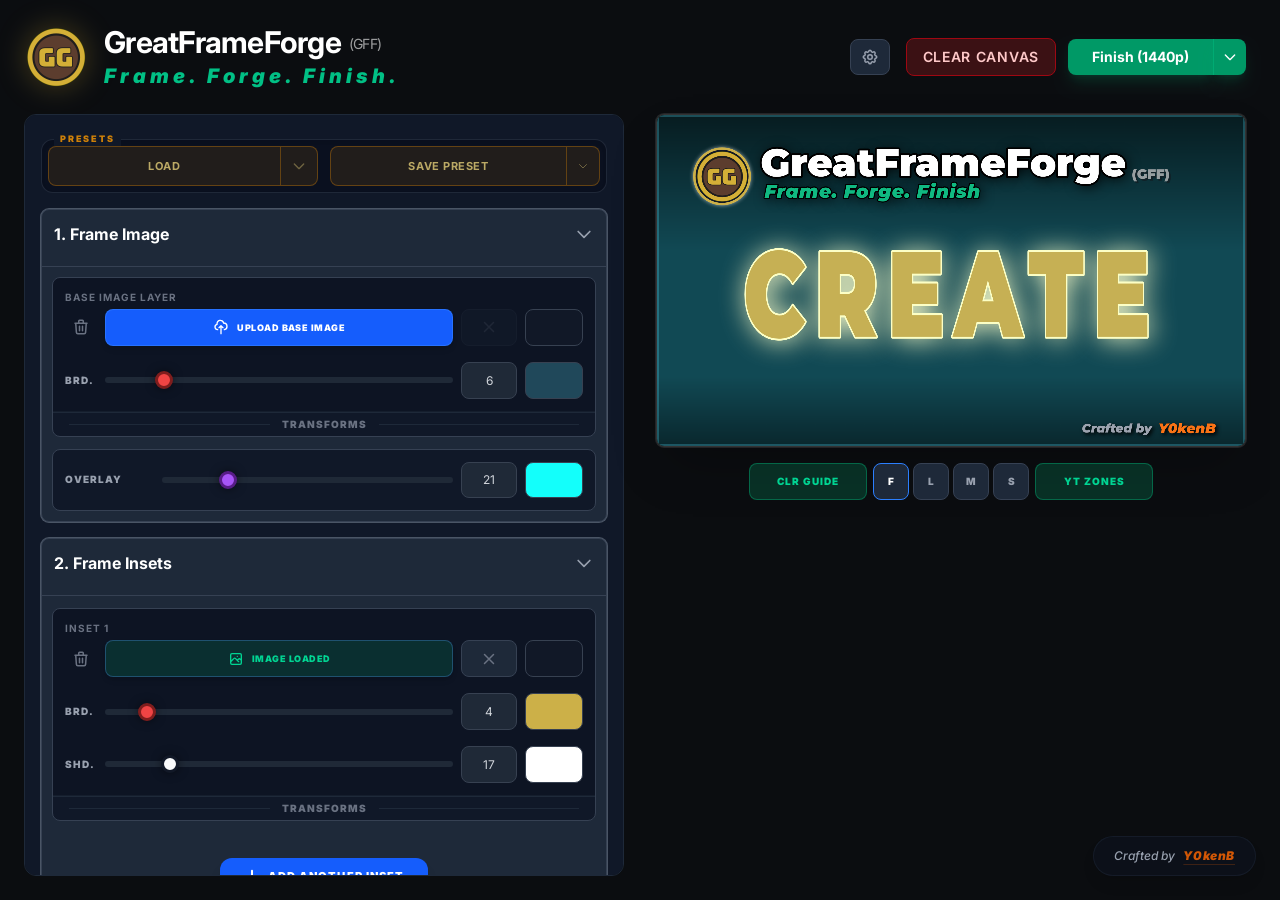
==== commit f8bf4563: "Deploy DEV v1.2.3 to /dev" ====
--- a/dev/index.html
+++ b/dev/index.html
@@ -7,8 +7,8 @@
     <link rel="icon" type="image/png" href="./assets/ggadgets-logo-DHXrvmgU.png">  
-  <script type="module" crossorigin src="./assets/index-BubV0dV3.js"></script>
-  <link rel="stylesheet" crossorigin href="./assets/index-BiqWItPH.css">
+  <script type="module" crossorigin src="./assets/index-BFh_l-pl.js"></script>
+  <link rel="stylesheet" crossorigin href="./assets/index-DUGYiXNt.css">
 <link rel="manifest" href="./manifest.webmanifest"><script id="vite-plugin-pwa:register-sw" src="./registerSW.js"></script></head>
 <body class="min-h-screen xl:h-screen bg-[#0b0d10] xl:overflow-hidden">
 
@@ -49,17 +49,57 @@
             </div>
         </header>
 
-        <div class="flex-grow flex flex-col xl:flex-row xl:gap-8 items-stretch min-h-0 pb-20 xl:pb-0">
-            
-            <!-- Side Panel (Left on Desktop, Bottom on Mobile) -->
-            <div id="controlsArea" class="w-full xl:w-[600px] xl:shrink-0 flex flex-col space-y-4 bg-gray-900 p-2.5 md:p-4 rounded-xl border border-gray-800 xl:overflow-y-auto sidebar-scroll order-2 xl:order-1 relative transition-all duration-300 xl:h-[calc(100vh-180px)]">
-                <!-- Scroll Sentinel for Sticky Border -->
-                <div id="scroll-sentinel" class="absolute top-0 left-0 w-full h-px pointer-events-none"></div>
-
-
-
-                <!-- Preset Management Row -->
-                <div class="relative mt-2 border border-gray-700/50 rounded-xl p-1.5 flex items-center gap-3 bg-gray-950/40 group/presets shadow-inner shrink-0">
+        <div class="flex-grow flex flex-col xl:flex-row xl:gap-8 items-stretch min-h-0 pb-20 xl:pb-0 relative">
+
+            <!-- Preview Column (Right on Desktop, Top on Mobile) -->
+            <div id="stickyHeader" class="w-full flex-none xl:flex-1 flex flex-col items-center justify-start sticky top-0 order-1 xl:order-2 transition-all duration-300 min-h-0 min-w-0 z-[50] bg-[#0b0d10] xl:bg-transparent">
+
+
+                <div class="w-full max-w-full flex justify-center py-2 xl:py-0 bg-[#0b0d10] xl:bg-transparent">
+                    <div id="canvasFrame" class="canvas-container shadow-2xl ring-1 ring-white/10 w-full flex items-center justify-center overflow-hidden bg-gray-900/50">
+                        <canvas id="thumbnailCanvas" width="1920" height="1080" class="w-full h-auto block"></canvas>
+                    </div>
+                </div>
+                
+                <div id="controlsWrapper" class="w-full xl:max-w-[420px] xl:mx-auto flex-none flex flex-col overflow-hidden bg-[#0b0d10] xl:bg-transparent relative z-[40] border-b border-transparent transition-all duration-300">
+                    <!-- Controls Row -->
+                    <div class="flex flex-row items-center justify-center gap-1.5 mt-2 md:mt-4 w-full px-2 pb-4 shrink-0">
+                        <!-- Colour Guide -->
+                        <button id="toggleColorWheelBtn" class="flex-1 h-[2.3rem] bg-emerald-500/20 hover:bg-emerald-500/30 border border-emerald-500/40 text-emerald-400 rounded-lg text-[10px] font-black uppercase tracking-widest transition-all flex items-center justify-center whitespace-nowrap min-w-0">
+                            <span class="truncate">CLR Guide</span>
+                        </button>
+
+                        <!-- Scale Buttons (Smaller) -->
+                        <div class="flex items-center gap-1 shrink-0">
+                            <button onclick="setPreviewScale('full')" class="preview-scale-btn active w-9 h-[2.3rem] bg-gray-800 border border-blue-500 text-white rounded-lg text-[10px] font-black uppercase transition-all">F</button>
+                            <button onclick="setPreviewScale('large')" class="preview-scale-btn w-9 h-[2.3rem] bg-gray-800 border border-gray-700 text-gray-400 rounded-lg text-[10px] font-black uppercase transition-all">L</button>
+                            <button onclick="setPreviewScale('medium')" class="preview-scale-btn w-9 h-[2.3rem] bg-gray-800 border border-gray-700 text-gray-400 rounded-lg text-[10px] font-black uppercase transition-all">M</button>
+                            <button onclick="setPreviewScale('small')" class="preview-scale-btn w-9 h-[2.3rem] bg-gray-800 border border-gray-700 text-gray-400 rounded-lg text-[10px] font-black uppercase transition-all">S</button>
+                        </div>
+
+                        <!-- YT Safe Zones -->
+                        <button id="toggleYTGuidesBtn" class="flex-1 h-[2.3rem] bg-emerald-500/20 hover:bg-emerald-500/30 border border-emerald-500/40 text-emerald-400 rounded-lg text-[10px] font-black uppercase tracking-widest transition-all flex items-center justify-center whitespace-nowrap min-w-0">
+                            <span class="truncate">YT Zones</span>
+                        </button>
+                    </div>
+                </div>
+            </div>
+
+            <!-- Sidebar Column: Contains Wheel and Controls -->
+            <div class="w-full xl:w-[600px] xl:shrink-0 flex flex-col order-2 xl:order-1">
+                
+                <!-- Colour Guide Host (Always at the top of the column) -->
+                <div id="colour-wheel-host" class="hidden sticky xl:relative top-[var(--header-height,0px)] xl:top-0 z-[60] bg-[#0b0d10] pb-0 -mx-2.5 md:-mx-4 px-2.5 md:px-4 border-b border-transparent transition-all duration-300"></div>
+
+                <!-- Side Panel (Scrollable Controls) -->
+                <div id="controlsArea" class="w-full flex flex-col bg-gray-900 p-2.5 md:p-4 rounded-xl border border-gray-800 xl:overflow-y-auto sidebar-scroll relative transition-all duration-300 xl:h-[calc(100vh-180px)] z-[30]">
+                    
+                    <div id="controlsInner" class="space-y-4 flex flex-col transition-all duration-300">
+
+                    <div id="scroll-sentinel" class="absolute top-0 left-0 w-full h-px pointer-events-none"></div>
+
+                    <!-- Preset Management Row -->
+                    <div class="relative mt-2 border border-gray-700/50 rounded-xl p-1.5 flex items-center gap-3 bg-gray-950/40 group/presets shadow-inner shrink-0">
                     <div class="absolute -top-2 left-3 px-1.5 bg-gray-900 text-[9px] font-black text-amber-500/80 uppercase tracking-[0.2em]">Presets</div>
 
                     <!-- Load -->
@@ -294,76 +334,41 @@
                                 </div>
                             </div>
                         </details>
-            </div>
-
-            <!-- Preview Column (Right on Desktop, Top on Mobile) -->
-            <div id="stickyHeader" class="w-full flex-none xl:flex-1 flex flex-col items-center justify-start sticky top-0 order-1 xl:order-2 transition-all duration-300 min-h-0 min-w-0 z-[50] bg-[#0b0d10] xl:bg-transparent">
-
-
-                <div class="w-full max-w-full flex justify-center py-2 xl:py-0 bg-[#0b0d10] xl:bg-transparent">
-                    <div id="canvasFrame" class="canvas-container shadow-2xl ring-1 ring-white/10 w-full flex items-center justify-center overflow-hidden bg-gray-900/50">
-                        <canvas id="thumbnailCanvas" width="1920" height="1080" class="w-full h-auto block"></canvas>
-                    </div>
-                </div>
-                
-                <div id="controlsWrapper" class="w-full xl:max-w-[420px] xl:mx-auto flex-none flex flex-col overflow-hidden bg-[#0b0d10] xl:bg-transparent relative z-[40] border-b border-transparent transition-all duration-300">
-                    <!-- Controls Row -->
-                    <div class="flex flex-row items-center justify-center gap-1.5 mt-2 md:mt-4 w-full px-2 pb-4 shrink-0">
-                        <!-- Colour Guide -->
-                        <button id="toggleColorWheelBtn" class="flex-1 h-[2.3rem] bg-emerald-500/20 hover:bg-emerald-500/30 border border-emerald-500/40 text-emerald-400 rounded-lg text-[10px] font-black uppercase tracking-widest transition-all flex items-center justify-center whitespace-nowrap min-w-0">
-                            <span class="truncate">CLR Guide</span>
-                        </button>
-
-                        <!-- Scale Buttons (Smaller) -->
-                        <div class="flex items-center gap-1 shrink-0">
-                            <button onclick="setPreviewScale('full')" class="preview-scale-btn active w-9 h-[2.3rem] bg-gray-800 border border-blue-500 text-white rounded-lg text-[10px] font-black uppercase transition-all">F</button>
-                            <button onclick="setPreviewScale('large')" class="preview-scale-btn w-9 h-[2.3rem] bg-gray-800 border border-gray-700 text-gray-400 rounded-lg text-[10px] font-black uppercase transition-all">L</button>
-                            <button onclick="setPreviewScale('medium')" class="preview-scale-btn w-9 h-[2.3rem] bg-gray-800 border border-gray-700 text-gray-400 rounded-lg text-[10px] font-black uppercase transition-all">M</button>
-                            <button onclick="setPreviewScale('small')" class="preview-scale-btn w-9 h-[2.3rem] bg-gray-800 border border-gray-700 text-gray-400 rounded-lg text-[10px] font-black uppercase transition-all">S</button>
-                        </div>
-
-                        <!-- YT Safe Zones -->
-                        <button id="toggleYTGuidesBtn" class="flex-1 h-[2.3rem] bg-emerald-500/20 hover:bg-emerald-500/30 border border-emerald-500/40 text-emerald-400 rounded-lg text-[10px] font-black uppercase tracking-widest transition-all flex items-center justify-center whitespace-nowrap min-w-0">
-                            <span class="truncate">YT Zones</span>
-                        </button>
-                    </div>
-
-                    <div id="colour-wheel-host" class="hidden flex-none flex flex-col min-h-0"></div>
                 </div>
             </div>
         </div>
-
-        <!-- Footer -->
-        <footer class="py-4 flex justify-end shrink-0">
-            <div id="creatorBranding" class="relative group/creator cursor-pointer">
-                <!-- Social Card Popup -->
-                <div class="absolute bottom-full right-0 mb-0 w-48 opacity-0 translate-y-1 pointer-events-none group-hover/creator:opacity-100 group-hover/creator:translate-y-0 group-hover/creator:pointer-events-auto group-[.active]/creator:opacity-100 group-[.active]/creator:translate-y-0 group-[.active]/creator:pointer-events-auto transition-all duration-300 z-[200]">
-                    <div class="bg-gray-900 border border-gray-700 rounded-xl shadow-2xl overflow-hidden">
-                        <div class="px-4 py-2 border-b border-gray-800 bg-gray-950/50 flex justify-between items-center">
-                            <span class="text-[10px] font-black text-gray-500 uppercase tracking-widest">Connect</span>
-                            <span id="appVersion" class="text-[11px] font-bold text-gray-400 uppercase tracking-tight cursor-default">v1.2.1</span>     
-                        </div>
-                        <div class="p-2 space-y-1">
-                            <a href="https://youtube.com/@Y0kenB" target="_blank" class="flex items-center gap-3 px-3 py-2 rounded-lg hover:bg-red-600/10 text-gray-300 hover:text-red-400 transition-colors group/link">
-                                <svg class="w-4 h-4" fill="currentColor" viewBox="0 0 24 24"><path d="M23.498 6.186a3.016 3.016 0 0 0-2.122-2.136C19.505 3.545 12 3.545 12 3.545s-7.505 0-9.377.505A3.017 3.016 0 0 0 .502 6.186C0 8.07 0 12 0 12s0 3.93.502 5.814a3.016 3.016 0 0 0 2.122 2.136c1.871.505 9.376.505 9.376.505s7.505 0 9.377-.505a3.015 3.016 0 0 0 2.122-2.136C24 15.93 24 12 24 12s0-3.93-.502-5.814zM9.545 15.568V8.432L15.818 12l-6.273 3.568z"/></svg>
-                                <span class="text-xs font-bold">YouTube</span>
-                            </a>
-                            <a href="https://x.com/Y0kenB" target="_blank" class="flex items-center gap-3 px-3 py-2 rounded-lg hover:bg-blue-400/10 text-gray-300 hover:text-blue-400 transition-colors group/link">
-                                <svg class="w-4 h-4" fill="currentColor" viewBox="0 0 24 24"><path d="M18.244 2.25h3.308l-7.227 8.26 8.502 11.24H16.17l-5.214-6.817L4.99 21.75H1.68l7.73-8.835L1.254 2.25H8.08l4.713 6.231zm-1.161 17.52h1.833L7.084 4.126H5.117z"/></svg>
-                                <span class="text-xs font-bold">x.com</span>
-                            </a>
-                        </div>
-                    </div>
-                </div>
-
-                <!-- Main Label -->
-                <div class="flex items-center gap-2 px-5 py-2.5 bg-gray-900/40 hover:bg-gray-900/80 border border-gray-800/50 hover:border-orange-500/30 rounded-full backdrop-blur-md transition-all shadow-lg">
-                    <span class="text-[12px] text-gray-400 italic font-medium">Crafted by</span>
-                    <span class="text-[12px] text-orange-500/80 group-hover/creator:text-orange-500 font-black italic tracking-wider transition-colors underline decoration-orange-500/20 underline-offset-4">Y0kenB</span>
-                </div>
-            </div>
-        </footer>
     </div>
+
+    <!-- Footer -->
+    <footer class="fixed bottom-6 right-6 z-[200]">
+        <div id="creatorBranding" class="relative group/creator cursor-pointer">
+            <!-- Social Card Popup -->
+            <div class="absolute bottom-full right-0 mb-0 w-48 opacity-0 translate-y-1 pointer-events-none group-hover/creator:opacity-100 group-hover/creator:translate-y-0 group-hover/creator:pointer-events-auto group-[.active]/creator:opacity-100 group-[.active]/creator:translate-y-0 group-[.active]/creator:pointer-events-auto transition-all duration-300 z-[200]">
+                <div class="bg-gray-900 border border-gray-700 rounded-xl shadow-2xl overflow-hidden">
+                    <div class="px-4 py-2 border-b border-gray-800 bg-gray-950/50 flex justify-between items-center">
+                        <span class="text-[10px] font-black text-gray-500 uppercase tracking-widest">Connect</span>
+                        <span id="appVersion" class="text-[11px] font-bold text-gray-400 uppercase tracking-tight cursor-default">v1.2.1</span>     
+                    </div>
+                    <div class="p-2 space-y-1">
+                        <a href="https://youtube.com/@Y0kenB" target="_blank" class="flex items-center gap-3 px-3 py-2 rounded-lg hover:bg-red-600/10 text-gray-300 hover:text-red-400 transition-colors group/link">
+                            <svg class="w-4 h-4" fill="currentColor" viewBox="0 0 24 24"><path d="M23.498 6.186a3.016 3.016 0 0 0-2.122-2.136C19.505 3.545 12 3.545 12 3.545s-7.505 0-9.377.505A3.017 3.016 0 0 0 .502 6.186C0 8.07 0 12 0 12s0 3.93.502 5.814a3.016 3.016 0 0 0 2.122 2.136c1.871.505 9.376.505 9.376.505s7.505 0 9.377-.505a3.015 3.016 0 0 0 2.122-2.136C24 15.93 24 12 24 12s0-3.93-.502-5.814zM9.545 15.568V8.432L15.818 12l-6.273 3.568z"/></svg>
+                            <span class="text-xs font-bold">YouTube</span>
+                        </a>
+                        <a href="https://x.com/Y0kenB" target="_blank" class="flex items-center gap-3 px-3 py-2 rounded-lg hover:bg-blue-400/10 text-gray-300 hover:text-blue-400 transition-colors group/link">
+                            <svg class="w-4 h-4" fill="currentColor" viewBox="0 0 24 24"><path d="M18.244 2.25h3.308l-7.227 8.26 8.502 11.24H16.17l-5.214-6.817L4.99 21.75H1.68l7.73-8.835L1.254 2.25H8.08l4.713 6.231zm-1.161 17.52h1.833L7.084 4.126H5.117z"/></svg>
+                            <span class="text-xs font-bold">x.com</span>
+                        </a>
+                    </div>
+                </div>
+            </div>
+
+            <!-- Main Label -->
+            <div class="flex items-center gap-2 px-5 py-2.5 bg-gray-900/40 hover:bg-gray-900/80 border border-gray-800/50 hover:border-orange-500/30 rounded-full backdrop-blur-md transition-all shadow-lg">
+                <span class="text-[12px] text-gray-400 italic font-medium">Crafted by</span>
+                <span class="text-[12px] text-orange-500/80 group-hover/creator:text-orange-500 font-black italic tracking-wider transition-colors underline decoration-orange-500/20 underline-offset-4">Y0kenB</span>
+            </div>
+        </div>
+    </footer>
 
     <!-- Hidden State inputs -->
     <input type="hidden" id="baseImgSrc" class="state-val" value="">
--- a/dev/assets/index-DUGYiXNt.css
+++ b/dev/assets/index-DUGYiXNt.css
@@ -0,0 +1 @@
+@import"https://fonts.googleapis.com/css2?family=Anton&family=Bebas+Neue&family=Inter:wght@400;600;800&family=Montserrat:ital,wght@0,900;1,900&family=Oswald:wght@700&family=Playfair+Display:ital,wght@0,700;1,700&display=swap";/*! tailwindcss v4.2.1 | MIT License | https://tailwindcss.com */@layer properties{@supports (((-webkit-hyphens:none)) and (not (margin-trim:inline))) or ((-moz-orient:inline) and (not (color:rgb(from red r g b)))){*,:before,:after,::backdrop{--tw-translate-x:0;--tw-translate-y:0;--tw-translate-z:0;--tw-scale-x:1;--tw-scale-y:1;--tw-scale-z:1;--tw-rotate-x:initial;--tw-rotate-y:initial;--tw-rotate-z:initial;--tw-skew-x:initial;--tw-skew-y:initial;--tw-space-y-reverse:0;--tw-space-x-reverse:0;--tw-border-style:solid;--tw-leading:initial;--tw-font-weight:initial;--tw-tracking:initial;--tw-shadow:0 0 #0000;--tw-shadow-color:initial;--tw-shadow-alpha:100%;--tw-inset-shadow:0 0 #0000;--tw-inset-shadow-color:initial;--tw-inset-shadow-alpha:100%;--tw-ring-color:initial;--tw-ring-shadow:0 0 #0000;--tw-inset-ring-color:initial;--tw-inset-ring-shadow:0 0 #0000;--tw-ring-inset:initial;--tw-ring-offset-width:0px;--tw-ring-offset-color:#fff;--tw-ring-offset-shadow:0 0 #0000;--tw-blur:initial;--tw-brightness:initial;--tw-contrast:initial;--tw-grayscale:initial;--tw-hue-rotate:initial;--tw-invert:initial;--tw-opacity:initial;--tw-saturate:initial;--tw-sepia:initial;--tw-drop-shadow:initial;--tw-drop-shadow-color:initial;--tw-drop-shadow-alpha:100%;--tw-drop-shadow-size:initial;--tw-backdrop-blur:initial;--tw-backdrop-brightness:initial;--tw-backdrop-contrast:initial;--tw-backdrop-grayscale:initial;--tw-backdrop-hue-rotate:initial;--tw-backdrop-invert:initial;--tw-backdrop-opacity:initial;--tw-backdrop-saturate:initial;--tw-backdrop-sepia:initial;--tw-duration:initial}}}@layer theme{:root,:host{--font-sans:ui-sans-serif, system-ui, sans-serif, "Apple Color Emoji", "Segoe UI Emoji", "Segoe UI Symbol", "Noto Color Emoji";--font-serif:ui-serif, Georgia, Cambria, "Times New Roman", Times, serif;--font-mono:ui-monospace, SFMono-Regular, Menlo, Monaco, Consolas, "Liberation Mono", "Courier New", monospace;--color-red-200:oklch(88.5% .062 18.334);--color-red-300:oklch(80.8% .114 19.571);--color-red-400:oklch(70.4% .191 22.216);--color-red-500:oklch(63.7% .237 25.331);--color-red-600:oklch(57.7% .245 27.325);--color-red-800:oklch(44.4% .177 26.899);--color-red-900:oklch(39.6% .141 25.723);--color-red-950:oklch(25.8% .092 26.042);--color-orange-400:oklch(75% .183 55.934);--color-orange-500:oklch(70.5% .213 47.604);--color-orange-600:oklch(64.6% .222 41.116);--color-amber-200:oklch(92.4% .12 95.746);--color-amber-400:oklch(82.8% .189 84.429);--color-amber-500:oklch(76.9% .188 70.08);--color-amber-600:oklch(66.6% .179 58.318);--color-amber-900:oklch(41.4% .112 45.904);--color-green-400:oklch(79.2% .209 151.711);--color-green-500:oklch(72.3% .219 149.579);--color-emerald-400:oklch(76.5% .177 163.223);--color-emerald-500:oklch(69.6% .17 162.48);--color-emerald-600:oklch(59.6% .145 163.225);--color-emerald-900:oklch(37.8% .077 168.94);--color-blue-100:oklch(93.2% .032 255.585);--color-blue-200:oklch(88.2% .059 254.128);--color-blue-300:oklch(80.9% .105 251.813);--color-blue-400:oklch(70.7% .165 254.624);--color-blue-500:oklch(62.3% .214 259.815);--color-blue-600:oklch(54.6% .245 262.881);--color-blue-700:oklch(48.8% .243 264.376);--color-blue-900:oklch(37.9% .146 265.522);--color-purple-500:oklch(62.7% .265 303.9);--color-slate-300:oklch(86.9% .022 252.894);--color-slate-400:oklch(70.4% .04 256.788);--color-slate-500:oklch(55.4% .046 257.417);--color-slate-600:oklch(44.6% .043 257.281);--color-slate-700:oklch(37.2% .044 257.287);--color-gray-300:oklch(87.2% .01 258.338);--color-gray-400:oklch(70.7% .022 261.325);--color-gray-500:oklch(55.1% .027 264.364);--color-gray-600:oklch(44.6% .03 256.802);--color-gray-700:oklch(37.3% .034 259.733);--color-gray-800:oklch(27.8% .033 256.848);--color-gray-900:oklch(21% .034 264.665);--color-gray-950:oklch(13% .028 261.692);--color-black:#000;--color-white:#fff;--spacing:.25rem;--container-sm:24rem;--container-md:28rem;--text-xs:.75rem;--text-xs--line-height:calc(1 / .75);--text-sm:.875rem;--text-sm--line-height:calc(1.25 / .875);--text-lg:1.125rem;--text-lg--line-height:calc(1.75 / 1.125);--text-xl:1.25rem;--text-xl--line-height:calc(1.75 / 1.25);--text-2xl:1.5rem;--text-2xl--line-height:calc(2 / 1.5);--text-3xl:1.875rem;--text-3xl--line-height: 1.2 ;--font-weight-normal:400;--font-weight-medium:500;--font-weight-semibold:600;--font-weight-bold:700;--font-weight-black:900;--tracking-tighter:-.05em;--tracking-tight:-.025em;--tracking-wide:.025em;--tracking-wider:.05em;--tracking-widest:.1em;--leading-normal:1.5;--leading-relaxed:1.625;--radius-md:.375rem;--radius-lg:.5rem;--radius-xl:.75rem;--radius-2xl:1rem;--drop-shadow-md:0 3px 3px #0000001f;--animate-spin:spin 1s linear infinite;--blur-sm:8px;--blur-md:12px;--default-transition-duration:.15s;--default-transition-timing-function:cubic-bezier(.4, 0, .2, 1);--default-font-family:var(--font-sans);--default-mono-font-family:var(--font-mono)}}@layer base{*,:after,:before,::backdrop{box-sizing:border-box;border:0 solid;margin:0;padding:0}::file-selector-button{box-sizing:border-box;border:0 solid;margin:0;padding:0}html,:host{-webkit-text-size-adjust:100%;-moz-tab-size:4;tab-size:4;line-height:1.5;font-family:var(--default-font-family,ui-sans-serif, system-ui, sans-serif, "Apple Color Emoji", "Segoe UI Emoji", "Segoe UI Symbol", "Noto Color Emoji");font-feature-settings:var(--default-font-feature-settings,normal);font-variation-settings:var(--default-font-variation-settings,normal);-webkit-tap-highlight-color:transparent}hr{height:0;color:inherit;border-top-width:1px}abbr:where([title]){-webkit-text-decoration:underline dotted;text-decoration:underline dotted}h1,h2,h3,h4,h5,h6{font-size:inherit;font-weight:inherit}a{color:inherit;-webkit-text-decoration:inherit;text-decoration:inherit}b,strong{font-weight:bolder}code,kbd,samp,pre{font-family:var(--default-mono-font-family,ui-monospace, SFMono-Regular, Menlo, Monaco, Consolas, "Liberation Mono", "Courier New", monospace);font-feature-settings:var(--default-mono-font-feature-settings,normal);font-variation-settings:var(--default-mono-font-variation-settings,normal);font-size:1em}small{font-size:80%}sub,sup{vertical-align:baseline;font-size:75%;line-height:0;position:relative}sub{bottom:-.25em}sup{top:-.5em}table{text-indent:0;border-color:inherit;border-collapse:collapse}:-moz-focusring{outline:auto}progress{vertical-align:baseline}summary{display:list-item}ol,ul,menu{list-style:none}img,svg,video,canvas,audio,iframe,embed,object{vertical-align:middle;display:block}img,video{max-width:100%;height:auto}button,input,select,optgroup,textarea{font:inherit;font-feature-settings:inherit;font-variation-settings:inherit;letter-spacing:inherit;color:inherit;opacity:1;background-color:#0000;border-radius:0}::file-selector-button{font:inherit;font-feature-settings:inherit;font-variation-settings:inherit;letter-spacing:inherit;color:inherit;opacity:1;background-color:#0000;border-radius:0}:where(select:is([multiple],[size])) optgroup{font-weight:bolder}:where(select:is([multiple],[size])) optgroup option{padding-inline-start:20px}::file-selector-button{margin-inline-end:4px}::placeholder{opacity:1}@supports (not ((-webkit-appearance:-apple-pay-button))) or (contain-intrinsic-size:1px){::placeholder{color:currentColor}@supports (color:color-mix(in lab,red,red)){::placeholder{color:color-mix(in oklab,currentcolor 50%,transparent)}}}textarea{resize:vertical}::-webkit-search-decoration{-webkit-appearance:none}::-webkit-date-and-time-value{min-height:1lh;text-align:inherit}::-webkit-datetime-edit{display:inline-flex}::-webkit-datetime-edit-fields-wrapper{padding:0}::-webkit-datetime-edit{padding-block:0}::-webkit-datetime-edit-year-field{padding-block:0}::-webkit-datetime-edit-month-field{padding-block:0}::-webkit-datetime-edit-day-field{padding-block:0}::-webkit-datetime-edit-hour-field{padding-block:0}::-webkit-datetime-edit-minute-field{padding-block:0}::-webkit-datetime-edit-second-field{padding-block:0}::-webkit-datetime-edit-millisecond-field{padding-block:0}::-webkit-datetime-edit-meridiem-field{padding-block:0}::-webkit-calendar-picker-indicator{line-height:1}:-moz-ui-invalid{box-shadow:none}button,input:where([type=button],[type=reset],[type=submit]){-webkit-appearance:button;-moz-appearance:button;appearance:button}::file-selector-button{-webkit-appearance:button;-moz-appearance:button;appearance:button}::-webkit-inner-spin-button{height:auto}::-webkit-outer-spin-button{height:auto}[hidden]:where(:not([hidden=until-found])){display:none!important}}@layer components;@layer utilities{.pointer-events-auto{pointer-events:auto}.pointer-events-none{pointer-events:none}.visible{visibility:visible}.absolute{position:absolute}.fixed{position:fixed}.relative{position:relative}.static{position:static}.sticky{position:sticky}.inset-0{inset:calc(var(--spacing) * 0)}.start{inset-inline-start:var(--spacing)}.end{inset-inline-end:var(--spacing)}.-top-2{top:calc(var(--spacing) * -2)}.top-0{top:calc(var(--spacing) * 0)}.top-1\/2{top:50%}.top-4{top:calc(var(--spacing) * 4)}.top-6{top:calc(var(--spacing) * 6)}.top-\[var\(--header-height\,0px\)\]{top:var(--header-height,0px)}.top-full{top:100%}.right-0{right:calc(var(--spacing) * 0)}.right-3{right:calc(var(--spacing) * 3)}.right-6{right:calc(var(--spacing) * 6)}.right-12{right:calc(var(--spacing) * 12)}.bottom-0{bottom:calc(var(--spacing) * 0)}.bottom-6{bottom:calc(var(--spacing) * 6)}.bottom-full{bottom:100%}.left-0{left:calc(var(--spacing) * 0)}.left-3{left:calc(var(--spacing) * 3)}.z-10{z-index:10}.z-20{z-index:20}.z-\[30\]{z-index:30}.z-\[40\]{z-index:40}.z-\[50\]{z-index:50}.z-\[60\]{z-index:60}.z-\[100\]{z-index:100}.z-\[110\]{z-index:110}.z-\[150\]{z-index:150}.z-\[200\]{z-index:200}.z-\[300\]{z-index:300}.z-\[9999\]{z-index:9999}.z-\[10000\]{z-index:10000}.order-1{order:1}.order-2{order:2}.col-span-3{grid-column:span 3/span 3}.container{width:100%}@media(min-width:40rem){.container{max-width:40rem}}@media(min-width:48rem){.container{max-width:48rem}}@media(min-width:64rem){.container{max-width:64rem}}@media(min-width:80rem){.container{max-width:80rem}}@media(min-width:96rem){.container{max-width:96rem}}.-mx-2\.5{margin-inline:calc(var(--spacing) * -2.5)}.mx-auto{margin-inline:auto}.mt-0{margin-top:calc(var(--spacing) * 0)}.mt-0\.5{margin-top:calc(var(--spacing) * .5)}.mt-1{margin-top:calc(var(--spacing) * 1)}.mt-2{margin-top:calc(var(--spacing) * 2)}.mt-3{margin-top:calc(var(--spacing) * 3)}.mt-4{margin-top:calc(var(--spacing) * 4)}.mt-6{margin-top:calc(var(--spacing) * 6)}.mt-auto{margin-top:auto}.mr-1{margin-right:calc(var(--spacing) * 1)}.mr-2{margin-right:calc(var(--spacing) * 2)}.mr-8{margin-right:calc(var(--spacing) * 8)}.mb-0{margin-bottom:calc(var(--spacing) * 0)}.mb-1{margin-bottom:calc(var(--spacing) * 1)}.mb-1\.5{margin-bottom:calc(var(--spacing) * 1.5)}.mb-2{margin-bottom:calc(var(--spacing) * 2)}.mb-4{margin-bottom:calc(var(--spacing) * 4)}.mb-6{margin-bottom:calc(var(--spacing) * 6)}.mb-8{margin-bottom:calc(var(--spacing) * 8)}.-ml-2{margin-left:calc(var(--spacing) * -2)}.ml-2{margin-left:calc(var(--spacing) * 2)}.block{display:block}.flex{display:flex}.grid{display:grid}.hidden{display:none}.inline-flex{display:inline-flex}.aspect-square{aspect-ratio:1}.\!h-\[2\.3rem\]{height:2.3rem!important}.h-1{height:calc(var(--spacing) * 1)}.h-1\.5{height:calc(var(--spacing) * 1.5)}.h-3{height:calc(var(--spacing) * 3)}.h-3\.5{height:calc(var(--spacing) * 3.5)}.h-4{height:calc(var(--spacing) * 4)}.h-4\.5{height:calc(var(--spacing) * 4.5)}.h-5{height:calc(var(--spacing) * 5)}.h-6{height:calc(var(--spacing) * 6)}.h-7{height:calc(var(--spacing) * 7)}.h-8{height:calc(var(--spacing) * 8)}.h-9{height:calc(var(--spacing) * 9)}.h-10{height:calc(var(--spacing) * 10)}.h-11{height:calc(var(--spacing) * 11)}.h-12{height:calc(var(--spacing) * 12)}.h-24{height:calc(var(--spacing) * 24)}.h-\[1px\]{height:1px}.h-\[2\.3rem\]{height:2.3rem}.h-\[2\.5rem\]{height:2.5rem}.h-\[2\.8rem\]{height:2.8rem}.h-\[2rem\]{height:2rem}.h-\[24px\]{height:24px}.h-\[80vh\]{height:80vh}.h-\[82vh\]{height:82vh}.h-\[325px\]{height:325px}.h-auto{height:auto}.h-full{height:100%}.h-px{height:1px}.max-h-\[220px\]{max-height:220px}.max-h-\[300px\]{max-height:300px}.max-h-full{max-height:100%}.min-h-0{min-height:calc(var(--spacing) * 0)}.min-h-\[2\.5rem\]{min-height:2.5rem}.min-h-screen{min-height:100vh}.\!w-\[4rem\]{width:4rem!important}.w-2{width:calc(var(--spacing) * 2)}.w-3{width:calc(var(--spacing) * 3)}.w-3\.5{width:calc(var(--spacing) * 3.5)}.w-4{width:calc(var(--spacing) * 4)}.w-4\.5{width:calc(var(--spacing) * 4.5)}.w-5{width:calc(var(--spacing) * 5)}.w-6{width:calc(var(--spacing) * 6)}.w-7{width:calc(var(--spacing) * 7)}.w-8{width:calc(var(--spacing) * 8)}.w-9{width:calc(var(--spacing) * 9)}.w-10{width:calc(var(--spacing) * 10)}.w-11{width:calc(var(--spacing) * 11)}.w-12{width:calc(var(--spacing) * 12)}.w-14{width:calc(var(--spacing) * 14)}.w-48{width:calc(var(--spacing) * 48)}.w-\[2\.3rem\]{width:2.3rem}.w-\[3\.5rem\]{width:3.5rem}.w-\[4rem\]{width:4rem}.w-\[85px\]{width:85px}.w-\[95px\]{width:95px}.w-\[280px\]{width:280px}.w-\[379px\]{width:379px}.w-full{width:100%}.max-w-\[1600px\]{max-width:1600px}.max-w-\[1800px\]{max-width:1800px}.max-w-\[1920px\]{max-width:1920px}.max-w-full{max-width:100%}.max-w-md{max-width:var(--container-md)}.max-w-sm{max-width:var(--container-sm)}.min-w-0{min-width:calc(var(--spacing) * 0)}.min-w-\[160px\]{min-width:160px}.min-w-\[280px\]{min-width:280px}.flex-1{flex:1}.flex-none{flex:none}.shrink-0{flex-shrink:0}.flex-grow{flex-grow:1}.-translate-y-1\/2{--tw-translate-y: -50% ;translate:var(--tw-translate-x) var(--tw-translate-y)}.translate-y-1{--tw-translate-y:calc(var(--spacing) * 1);translate:var(--tw-translate-x) var(--tw-translate-y)}.scale-95{--tw-scale-x:95%;--tw-scale-y:95%;--tw-scale-z:95%;scale:var(--tw-scale-x) var(--tw-scale-y)}.rotate-90{rotate:90deg}.transform{transform:var(--tw-rotate-x,) var(--tw-rotate-y,) var(--tw-rotate-z,) var(--tw-skew-x,) var(--tw-skew-y,)}.animate-spin{animation:var(--animate-spin)}.cursor-crosshair{cursor:crosshair}.cursor-default{cursor:default}.cursor-grab{cursor:grab}.cursor-pointer{cursor:pointer}.resize{resize:both}.resize-none{resize:none}.list-none{list-style-type:none}.appearance-none{-webkit-appearance:none;-moz-appearance:none;appearance:none}.grid-cols-1{grid-template-columns:repeat(1,minmax(0,1fr))}.grid-cols-2{grid-template-columns:repeat(2,minmax(0,1fr))}.grid-cols-3{grid-template-columns:repeat(3,minmax(0,1fr))}.grid-cols-9{grid-template-columns:repeat(9,minmax(0,1fr))}.flex-col{flex-direction:column}.flex-row{flex-direction:row}.items-center{align-items:center}.items-start{align-items:flex-start}.items-stretch{align-items:stretch}.justify-between{justify-content:space-between}.justify-center{justify-content:center}.justify-end{justify-content:flex-end}.justify-start{justify-content:flex-start}.gap-1{gap:calc(var(--spacing) * 1)}.gap-1\.5{gap:calc(var(--spacing) * 1.5)}.gap-2{gap:calc(var(--spacing) * 2)}.gap-2\.5{gap:calc(var(--spacing) * 2.5)}.gap-3{gap:calc(var(--spacing) * 3)}.gap-4{gap:calc(var(--spacing) * 4)}.gap-6{gap:calc(var(--spacing) * 6)}.gap-8{gap:calc(var(--spacing) * 8)}:where(.space-y-1>:not(:last-child)){--tw-space-y-reverse:0;margin-block-start:calc(calc(var(--spacing) * 1) * var(--tw-space-y-reverse));margin-block-end:calc(calc(var(--spacing) * 1) * calc(1 - var(--tw-space-y-reverse)))}:where(.space-y-2>:not(:last-child)){--tw-space-y-reverse:0;margin-block-start:calc(calc(var(--spacing) * 2) * var(--tw-space-y-reverse));margin-block-end:calc(calc(var(--spacing) * 2) * calc(1 - var(--tw-space-y-reverse)))}:where(.space-y-3>:not(:last-child)){--tw-space-y-reverse:0;margin-block-start:calc(calc(var(--spacing) * 3) * var(--tw-space-y-reverse));margin-block-end:calc(calc(var(--spacing) * 3) * calc(1 - var(--tw-space-y-reverse)))}:where(.space-y-4>:not(:last-child)){--tw-space-y-reverse:0;margin-block-start:calc(calc(var(--spacing) * 4) * var(--tw-space-y-reverse));margin-block-end:calc(calc(var(--spacing) * 4) * calc(1 - var(--tw-space-y-reverse)))}:where(.space-y-5>:not(:last-child)){--tw-space-y-reverse:0;margin-block-start:calc(calc(var(--spacing) * 5) * var(--tw-space-y-reverse));margin-block-end:calc(calc(var(--spacing) * 5) * calc(1 - var(--tw-space-y-reverse)))}:where(.space-y-6>:not(:last-child)){--tw-space-y-reverse:0;margin-block-start:calc(calc(var(--spacing) * 6) * var(--tw-space-y-reverse));margin-block-end:calc(calc(var(--spacing) * 6) * calc(1 - var(--tw-space-y-reverse)))}.gap-x-4{column-gap:calc(var(--spacing) * 4)}.gap-x-6{column-gap:calc(var(--spacing) * 6)}:where(.space-x-3>:not(:last-child)){--tw-space-x-reverse:0;margin-inline-start:calc(calc(var(--spacing) * 3) * var(--tw-space-x-reverse));margin-inline-end:calc(calc(var(--spacing) * 3) * calc(1 - var(--tw-space-x-reverse)))}.gap-y-3{row-gap:calc(var(--spacing) * 3)}.gap-y-4{row-gap:calc(var(--spacing) * 4)}.truncate{text-overflow:ellipsis;white-space:nowrap;overflow:hidden}.overflow-hidden{overflow:hidden}.overflow-x-auto{overflow-x:auto}.overflow-x-hidden{overflow-x:hidden}.overflow-y-auto{overflow-y:auto}.rounded{border-radius:.25rem}.rounded-2xl{border-radius:var(--radius-2xl)}.rounded-full{border-radius:3.40282e38px}.rounded-lg{border-radius:var(--radius-lg)}.rounded-md{border-radius:var(--radius-md)}.rounded-xl{border-radius:var(--radius-xl)}.rounded-l-lg{border-top-left-radius:var(--radius-lg);border-bottom-left-radius:var(--radius-lg)}.rounded-r-lg{border-top-right-radius:var(--radius-lg);border-bottom-right-radius:var(--radius-lg)}.border{border-style:var(--tw-border-style);border-width:1px}.border-2{border-style:var(--tw-border-style);border-width:2px}.border-t{border-top-style:var(--tw-border-style);border-top-width:1px}.border-r-0{border-right-style:var(--tw-border-style);border-right-width:0}.border-b{border-bottom-style:var(--tw-border-style);border-bottom-width:1px}.border-b-2{border-bottom-style:var(--tw-border-style);border-bottom-width:2px}.border-l{border-left-style:var(--tw-border-style);border-left-width:1px}.border-dashed{--tw-border-style:dashed;border-style:dashed}.\!border-blue-900\/30{border-color:#1c398e4d!important}@supports (color:color-mix(in lab,red,red)){.\!border-blue-900\/30{border-color:color-mix(in oklab,var(--color-blue-900) 30%,transparent)!important}}.\!border-emerald-900\/30{border-color:#004e3b4d!important}@supports (color:color-mix(in lab,red,red)){.\!border-emerald-900\/30{border-color:color-mix(in oklab,var(--color-emerald-900) 30%,transparent)!important}}.\!border-red-900\/30{border-color:#82181a4d!important}@supports (color:color-mix(in lab,red,red)){.\!border-red-900\/30{border-color:color-mix(in oklab,var(--color-red-900) 30%,transparent)!important}}.border-amber-500\/30{border-color:#f99c004d}@supports (color:color-mix(in lab,red,red)){.border-amber-500\/30{border-color:color-mix(in oklab,var(--color-amber-500) 30%,transparent)}}.border-amber-500\/60{border-color:#f99c0099}@supports (color:color-mix(in lab,red,red)){.border-amber-500\/60{border-color:color-mix(in oklab,var(--color-amber-500) 60%,transparent)}}.border-black{border-color:var(--color-black)}.border-blue-400\/30{border-color:#54a2ff4d}@supports (color:color-mix(in lab,red,red)){.border-blue-400\/30{border-color:color-mix(in oklab,var(--color-blue-400) 30%,transparent)}}.border-blue-500{border-color:var(--color-blue-500)}.border-blue-500\/20{border-color:#3080ff33}@supports (color:color-mix(in lab,red,red)){.border-blue-500\/20{border-color:color-mix(in oklab,var(--color-blue-500) 20%,transparent)}}.border-blue-500\/40{border-color:#3080ff66}@supports (color:color-mix(in lab,red,red)){.border-blue-500\/40{border-color:color-mix(in oklab,var(--color-blue-500) 40%,transparent)}}.border-blue-500\/50{border-color:#3080ff80}@supports (color:color-mix(in lab,red,red)){.border-blue-500\/50{border-color:color-mix(in oklab,var(--color-blue-500) 50%,transparent)}}.border-blue-900\/30{border-color:#1c398e4d}@supports (color:color-mix(in lab,red,red)){.border-blue-900\/30{border-color:color-mix(in oklab,var(--color-blue-900) 30%,transparent)}}.border-emerald-400\/30{border-color:#00d2944d}@supports (color:color-mix(in lab,red,red)){.border-emerald-400\/30{border-color:color-mix(in oklab,var(--color-emerald-400) 30%,transparent)}}.border-emerald-500\/20{border-color:#00bb7f33}@supports (color:color-mix(in lab,red,red)){.border-emerald-500\/20{border-color:color-mix(in oklab,var(--color-emerald-500) 20%,transparent)}}.border-emerald-500\/40{border-color:#00bb7f66}@supports (color:color-mix(in lab,red,red)){.border-emerald-500\/40{border-color:color-mix(in oklab,var(--color-emerald-500) 40%,transparent)}}.border-emerald-900\/30{border-color:#004e3b4d}@supports (color:color-mix(in lab,red,red)){.border-emerald-900\/30{border-color:color-mix(in oklab,var(--color-emerald-900) 30%,transparent)}}.border-gray-600{border-color:var(--color-gray-600)}.border-gray-700{border-color:var(--color-gray-700)}.border-gray-700\/50{border-color:#36415380}@supports (color:color-mix(in lab,red,red)){.border-gray-700\/50{border-color:color-mix(in oklab,var(--color-gray-700) 50%,transparent)}}.border-gray-800{border-color:var(--color-gray-800)}.border-gray-800\/50{border-color:#1e293980}@supports (color:color-mix(in lab,red,red)){.border-gray-800\/50{border-color:color-mix(in oklab,var(--color-gray-800) 50%,transparent)}}.border-gray-800\/80{border-color:#1e2939cc}@supports (color:color-mix(in lab,red,red)){.border-gray-800\/80{border-color:color-mix(in oklab,var(--color-gray-800) 80%,transparent)}}.border-red-800{border-color:var(--color-red-800)}.border-red-900\/30{border-color:#82181a4d}@supports (color:color-mix(in lab,red,red)){.border-red-900\/30{border-color:color-mix(in oklab,var(--color-red-900) 30%,transparent)}}.border-red-900\/50{border-color:#82181a80}@supports (color:color-mix(in lab,red,red)){.border-red-900\/50{border-color:color-mix(in oklab,var(--color-red-900) 50%,transparent)}}.border-slate-500\/30{border-color:#62748e4d}@supports (color:color-mix(in lab,red,red)){.border-slate-500\/30{border-color:color-mix(in oklab,var(--color-slate-500) 30%,transparent)}}.border-transparent{border-color:#0000}.border-white\/5{border-color:#ffffff0d}@supports (color:color-mix(in lab,red,red)){.border-white\/5{border-color:color-mix(in oklab,var(--color-white) 5%,transparent)}}.bg-\[\#0b0d10\]{background-color:#0b0d10}.bg-\[\#212938\]{background-color:#212938}.bg-amber-500\/10{background-color:#f99c001a}@supports (color:color-mix(in lab,red,red)){.bg-amber-500\/10{background-color:color-mix(in oklab,var(--color-amber-500) 10%,transparent)}}.bg-amber-500\/40{background-color:#f99c0066}@supports (color:color-mix(in lab,red,red)){.bg-amber-500\/40{background-color:color-mix(in oklab,var(--color-amber-500) 40%,transparent)}}.bg-amber-600{background-color:var(--color-amber-600)}.bg-black{background-color:var(--color-black)}.bg-black\/60{background-color:#0009}@supports (color:color-mix(in lab,red,red)){.bg-black\/60{background-color:color-mix(in oklab,var(--color-black) 60%,transparent)}}.bg-blue-500\/5{background-color:#3080ff0d}@supports (color:color-mix(in lab,red,red)){.bg-blue-500\/5{background-color:color-mix(in oklab,var(--color-blue-500) 5%,transparent)}}.bg-blue-500\/10{background-color:#3080ff1a}@supports (color:color-mix(in lab,red,red)){.bg-blue-500\/10{background-color:color-mix(in oklab,var(--color-blue-500) 10%,transparent)}}.bg-blue-500\/20{background-color:#3080ff33}@supports (color:color-mix(in lab,red,red)){.bg-blue-500\/20{background-color:color-mix(in oklab,var(--color-blue-500) 20%,transparent)}}.bg-blue-600{background-color:var(--color-blue-600)}.bg-blue-600\/20{background-color:#155dfc33}@supports (color:color-mix(in lab,red,red)){.bg-blue-600\/20{background-color:color-mix(in oklab,var(--color-blue-600) 20%,transparent)}}.bg-emerald-500\/5{background-color:#00bb7f0d}@supports (color:color-mix(in lab,red,red)){.bg-emerald-500\/5{background-color:color-mix(in oklab,var(--color-emerald-500) 5%,transparent)}}.bg-emerald-500\/10{background-color:#00bb7f1a}@supports (color:color-mix(in lab,red,red)){.bg-emerald-500\/10{background-color:color-mix(in oklab,var(--color-emerald-500) 10%,transparent)}}.bg-emerald-500\/20{background-color:#00bb7f33}@supports (color:color-mix(in lab,red,red)){.bg-emerald-500\/20{background-color:color-mix(in oklab,var(--color-emerald-500) 20%,transparent)}}.bg-emerald-600{background-color:var(--color-emerald-600)}.bg-emerald-600\/10{background-color:#0097671a}@supports (color:color-mix(in lab,red,red)){.bg-emerald-600\/10{background-color:color-mix(in oklab,var(--color-emerald-600) 10%,transparent)}}.bg-emerald-600\/20{background-color:#00976733}@supports (color:color-mix(in lab,red,red)){.bg-emerald-600\/20{background-color:color-mix(in oklab,var(--color-emerald-600) 20%,transparent)}}.bg-gray-700{background-color:var(--color-gray-700)}.bg-gray-800{background-color:var(--color-gray-800)}.bg-gray-800\/50{background-color:#1e293980}@supports (color:color-mix(in lab,red,red)){.bg-gray-800\/50{background-color:color-mix(in oklab,var(--color-gray-800) 50%,transparent)}}.bg-gray-900{background-color:var(--color-gray-900)}.bg-gray-900\/40{background-color:#10182866}@supports (color:color-mix(in lab,red,red)){.bg-gray-900\/40{background-color:color-mix(in oklab,var(--color-gray-900) 40%,transparent)}}.bg-gray-900\/50{background-color:#10182880}@supports (color:color-mix(in lab,red,red)){.bg-gray-900\/50{background-color:color-mix(in oklab,var(--color-gray-900) 50%,transparent)}}.bg-gray-950{background-color:var(--color-gray-950)}.bg-gray-950\/20{background-color:#03071233}@supports (color:color-mix(in lab,red,red)){.bg-gray-950\/20{background-color:color-mix(in oklab,var(--color-gray-950) 20%,transparent)}}.bg-gray-950\/30{background-color:#0307124d}@supports (color:color-mix(in lab,red,red)){.bg-gray-950\/30{background-color:color-mix(in oklab,var(--color-gray-950) 30%,transparent)}}.bg-gray-950\/40{background-color:#03071266}@supports (color:color-mix(in lab,red,red)){.bg-gray-950\/40{background-color:color-mix(in oklab,var(--color-gray-950) 40%,transparent)}}.bg-gray-950\/50{background-color:#03071280}@supports (color:color-mix(in lab,red,red)){.bg-gray-950\/50{background-color:color-mix(in oklab,var(--color-gray-950) 50%,transparent)}}.bg-orange-500\/10{background-color:#fe6e001a}@supports (color:color-mix(in lab,red,red)){.bg-orange-500\/10{background-color:color-mix(in oklab,var(--color-orange-500) 10%,transparent)}}.bg-orange-600{background-color:var(--color-orange-600)}.bg-red-500\/10{background-color:#fb2c361a}@supports (color:color-mix(in lab,red,red)){.bg-red-500\/10{background-color:color-mix(in oklab,var(--color-red-500) 10%,transparent)}}.bg-red-600{background-color:var(--color-red-600)}.bg-red-600\/20{background-color:#e4001433}@supports (color:color-mix(in lab,red,red)){.bg-red-600\/20{background-color:color-mix(in oklab,var(--color-red-600) 20%,transparent)}}.bg-red-900\/10{background-color:#82181a1a}@supports (color:color-mix(in lab,red,red)){.bg-red-900\/10{background-color:color-mix(in oklab,var(--color-red-900) 10%,transparent)}}.bg-red-900\/40{background-color:#82181a66}@supports (color:color-mix(in lab,red,red)){.bg-red-900\/40{background-color:color-mix(in oklab,var(--color-red-900) 40%,transparent)}}.bg-slate-700\/50{background-color:#31415880}@supports (color:color-mix(in lab,red,red)){.bg-slate-700\/50{background-color:color-mix(in oklab,var(--color-slate-700) 50%,transparent)}}.bg-white{background-color:var(--color-white)}.p-0\.5{padding:calc(var(--spacing) * .5)}.p-1{padding:calc(var(--spacing) * 1)}.p-1\.5{padding:calc(var(--spacing) * 1.5)}.p-2{padding:calc(var(--spacing) * 2)}.p-2\.5{padding:calc(var(--spacing) * 2.5)}.p-3{padding:calc(var(--spacing) * 3)}.p-4{padding:calc(var(--spacing) * 4)}.p-5{padding:calc(var(--spacing) * 5)}.p-6{padding:calc(var(--spacing) * 6)}.px-1{padding-inline:calc(var(--spacing) * 1)}.px-1\.5{padding-inline:calc(var(--spacing) * 1.5)}.px-2{padding-inline:calc(var(--spacing) * 2)}.px-2\.5{padding-inline:calc(var(--spacing) * 2.5)}.px-3{padding-inline:calc(var(--spacing) * 3)}.px-4{padding-inline:calc(var(--spacing) * 4)}.px-5{padding-inline:calc(var(--spacing) * 5)}.px-6{padding-inline:calc(var(--spacing) * 6)}.py-1{padding-block:calc(var(--spacing) * 1)}.py-1\.5{padding-block:calc(var(--spacing) * 1.5)}.py-2{padding-block:calc(var(--spacing) * 2)}.py-2\.5{padding-block:calc(var(--spacing) * 2.5)}.py-3{padding-block:calc(var(--spacing) * 3)}.py-6{padding-block:calc(var(--spacing) * 6)}.pt-0{padding-top:calc(var(--spacing) * 0)}.pt-1{padding-top:calc(var(--spacing) * 1)}.pt-2{padding-top:calc(var(--spacing) * 2)}.pt-3{padding-top:calc(var(--spacing) * 3)}.pt-4{padding-top:calc(var(--spacing) * 4)}.pt-5{padding-top:calc(var(--spacing) * 5)}.pt-6{padding-top:calc(var(--spacing) * 6)}.pb-0{padding-bottom:calc(var(--spacing) * 0)}.pb-1{padding-bottom:calc(var(--spacing) * 1)}.pb-2{padding-bottom:calc(var(--spacing) * 2)}.pb-4{padding-bottom:calc(var(--spacing) * 4)}.pb-6{padding-bottom:calc(var(--spacing) * 6)}.pb-12{padding-bottom:calc(var(--spacing) * 12)}.pb-20{padding-bottom:calc(var(--spacing) * 20)}.text-center{text-align:center}.font-mono{font-family:var(--font-mono)}.font-serif{font-family:var(--font-serif)}.text-2xl{font-size:var(--text-2xl);line-height:var(--tw-leading,var(--text-2xl--line-height))}.text-3xl{font-size:var(--text-3xl);line-height:var(--tw-leading,var(--text-3xl--line-height))}.text-lg{font-size:var(--text-lg);line-height:var(--tw-leading,var(--text-lg--line-height))}.text-sm{font-size:var(--text-sm);line-height:var(--tw-leading,var(--text-sm--line-height))}.text-xl{font-size:var(--text-xl);line-height:var(--tw-leading,var(--text-xl--line-height))}.text-xs{font-size:var(--text-xs);line-height:var(--tw-leading,var(--text-xs--line-height))}.text-\[9px\]{font-size:9px}.text-\[10px\]{font-size:10px}.text-\[11px\]{font-size:11px}.text-\[12px\]{font-size:12px}.leading-none{--tw-leading:1;line-height:1}.leading-normal{--tw-leading:var(--leading-normal);line-height:var(--leading-normal)}.leading-relaxed{--tw-leading:var(--leading-relaxed);line-height:var(--leading-relaxed)}.font-black{--tw-font-weight:var(--font-weight-black);font-weight:var(--font-weight-black)}.font-bold{--tw-font-weight:var(--font-weight-bold);font-weight:var(--font-weight-bold)}.font-medium{--tw-font-weight:var(--font-weight-medium);font-weight:var(--font-weight-medium)}.font-normal{--tw-font-weight:var(--font-weight-normal);font-weight:var(--font-weight-normal)}.font-semibold{--tw-font-weight:var(--font-weight-semibold);font-weight:var(--font-weight-semibold)}.tracking-\[0\.2em\]{--tw-tracking:.2em;letter-spacing:.2em}.tracking-tight{--tw-tracking:var(--tracking-tight);letter-spacing:var(--tracking-tight)}.tracking-tighter{--tw-tracking:var(--tracking-tighter);letter-spacing:var(--tracking-tighter)}.tracking-wide{--tw-tracking:var(--tracking-wide);letter-spacing:var(--tracking-wide)}.tracking-wider{--tw-tracking:var(--tracking-wider);letter-spacing:var(--tracking-wider)}.tracking-widest{--tw-tracking:var(--tracking-widest);letter-spacing:var(--tracking-widest)}.whitespace-nowrap{white-space:nowrap}.whitespace-pre-wrap{white-space:pre-wrap}.\!text-blue-400{color:var(--color-blue-400)!important}.\!text-emerald-400{color:var(--color-emerald-400)!important}.\!text-red-200{color:var(--color-red-200)!important}.text-amber-200\/70{color:#fee685b3}@supports (color:color-mix(in lab,red,red)){.text-amber-200\/70{color:color-mix(in oklab,var(--color-amber-200) 70%,transparent)}}.text-amber-500{color:var(--color-amber-500)}.text-amber-500\/80{color:#f99c00cc}@supports (color:color-mix(in lab,red,red)){.text-amber-500\/80{color:color-mix(in oklab,var(--color-amber-500) 80%,transparent)}}.text-blue-200{color:var(--color-blue-200)}.text-blue-400{color:var(--color-blue-400)}.text-blue-600{color:var(--color-blue-600)}.text-emerald-400{color:var(--color-emerald-400)}.text-emerald-500\/70{color:#00bb7fb3}@supports (color:color-mix(in lab,red,red)){.text-emerald-500\/70{color:color-mix(in oklab,var(--color-emerald-500) 70%,transparent)}}.text-emerald-500\/80{color:#00bb7fcc}@supports (color:color-mix(in lab,red,red)){.text-emerald-500\/80{color:color-mix(in oklab,var(--color-emerald-500) 80%,transparent)}}.text-emerald-600\/40{color:#00976766}@supports (color:color-mix(in lab,red,red)){.text-emerald-600\/40{color:color-mix(in oklab,var(--color-emerald-600) 40%,transparent)}}.text-gray-300{color:var(--color-gray-300)}.text-gray-400{color:var(--color-gray-400)}.text-gray-500{color:var(--color-gray-500)}.text-gray-600{color:var(--color-gray-600)}.text-orange-400{color:var(--color-orange-400)}.text-orange-500\/80{color:#fe6e00cc}@supports (color:color-mix(in lab,red,red)){.text-orange-500\/80{color:color-mix(in oklab,var(--color-orange-500) 80%,transparent)}}.text-red-200{color:var(--color-red-200)}.text-red-400{color:var(--color-red-400)}.text-red-500{color:var(--color-red-500)}.text-red-500\/70{color:#fb2c36b3}@supports (color:color-mix(in lab,red,red)){.text-red-500\/70{color:color-mix(in oklab,var(--color-red-500) 70%,transparent)}}.text-slate-300{color:var(--color-slate-300)}.text-slate-400{color:var(--color-slate-400)}.text-white{color:var(--color-white)}.uppercase{text-transform:uppercase}.italic{font-style:italic}.underline{text-decoration-line:underline}.decoration-orange-500\/20{text-decoration-color:#fe6e0033}@supports (color:color-mix(in lab,red,red)){.decoration-orange-500\/20{-webkit-text-decoration-color:color-mix(in oklab,var(--color-orange-500) 20%,transparent);text-decoration-color:color-mix(in oklab,var(--color-orange-500) 20%,transparent)}}.underline-offset-4{text-underline-offset:4px}.accent-amber-500{accent-color:var(--color-amber-500)}.accent-blue-500{accent-color:var(--color-blue-500)}.accent-emerald-500{accent-color:var(--color-emerald-500)}.accent-gray-400{accent-color:var(--color-gray-400)}.accent-gray-500{accent-color:var(--color-gray-500)}.accent-green-500{accent-color:var(--color-green-500)}.accent-purple-500{accent-color:var(--color-purple-500)}.accent-red-500{accent-color:var(--color-red-500)}.opacity-0{opacity:0}.opacity-20{opacity:.2}.opacity-40{opacity:.4}.opacity-50{opacity:.5}.opacity-60{opacity:.6}.opacity-90{opacity:.9}.shadow{--tw-shadow:0 1px 3px 0 var(--tw-shadow-color,#0000001a), 0 1px 2px -1px var(--tw-shadow-color,#0000001a);box-shadow:var(--tw-inset-shadow),var(--tw-inset-ring-shadow),var(--tw-ring-offset-shadow),var(--tw-ring-shadow),var(--tw-shadow)}.shadow-2xl{--tw-shadow:0 25px 50px -12px var(--tw-shadow-color,#00000040);box-shadow:var(--tw-inset-shadow),var(--tw-inset-ring-shadow),var(--tw-ring-offset-shadow),var(--tw-ring-shadow),var(--tw-shadow)}.shadow-\[0_0_15px_rgba\(59\,130\,246\,0\.15\)\]{--tw-shadow:0 0 15px var(--tw-shadow-color,#3b82f626);box-shadow:var(--tw-inset-shadow),var(--tw-inset-ring-shadow),var(--tw-ring-offset-shadow),var(--tw-ring-shadow),var(--tw-shadow)}.shadow-\[0_20px_40px_rgba\(0\,0\,0\,0\.8\)\]{--tw-shadow:0 20px 40px var(--tw-shadow-color,#000c);box-shadow:var(--tw-inset-shadow),var(--tw-inset-ring-shadow),var(--tw-ring-offset-shadow),var(--tw-ring-shadow),var(--tw-shadow)}.shadow-\[inset_0_0_10px_rgba\(16\,185\,129\,0\.1\)\]{--tw-shadow:inset 0 0 10px var(--tw-shadow-color,#10b9811a);box-shadow:var(--tw-inset-shadow),var(--tw-inset-ring-shadow),var(--tw-ring-offset-shadow),var(--tw-ring-shadow),var(--tw-shadow)}.shadow-\[inset_0_0_10px_rgba\(37\,99\,235\,0\.1\)\]{--tw-shadow:inset 0 0 10px var(--tw-shadow-color,#2563eb1a);box-shadow:var(--tw-inset-shadow),var(--tw-inset-ring-shadow),var(--tw-ring-offset-shadow),var(--tw-ring-shadow),var(--tw-shadow)}.shadow-\[inset_0_0_10px_rgba\(220\,38\,38\,0\.1\)\]{--tw-shadow:inset 0 0 10px var(--tw-shadow-color,#dc26261a);box-shadow:var(--tw-inset-shadow),var(--tw-inset-ring-shadow),var(--tw-ring-offset-shadow),var(--tw-ring-shadow),var(--tw-shadow)}.shadow-inner{--tw-shadow:inset 0 2px 4px 0 var(--tw-shadow-color,#0000000d);box-shadow:var(--tw-inset-shadow),var(--tw-inset-ring-shadow),var(--tw-ring-offset-shadow),var(--tw-ring-shadow),var(--tw-shadow)}.shadow-lg{--tw-shadow:0 10px 15px -3px var(--tw-shadow-color,#0000001a), 0 4px 6px -4px var(--tw-shadow-color,#0000001a);box-shadow:var(--tw-inset-shadow),var(--tw-inset-ring-shadow),var(--tw-ring-offset-shadow),var(--tw-ring-shadow),var(--tw-shadow)}.shadow-md{--tw-shadow:0 4px 6px -1px var(--tw-shadow-color,#0000001a), 0 2px 4px -2px var(--tw-shadow-color,#0000001a);box-shadow:var(--tw-inset-shadow),var(--tw-inset-ring-shadow),var(--tw-ring-offset-shadow),var(--tw-ring-shadow),var(--tw-shadow)}.shadow-xl{--tw-shadow:0 20px 25px -5px var(--tw-shadow-color,#0000001a), 0 8px 10px -6px var(--tw-shadow-color,#0000001a);box-shadow:var(--tw-inset-shadow),var(--tw-inset-ring-shadow),var(--tw-ring-offset-shadow),var(--tw-ring-shadow),var(--tw-shadow)}.ring,.ring-1{--tw-ring-shadow:var(--tw-ring-inset,) 0 0 0 calc(1px + var(--tw-ring-offset-width)) var(--tw-ring-color,currentcolor);box-shadow:var(--tw-inset-shadow),var(--tw-inset-ring-shadow),var(--tw-ring-offset-shadow),var(--tw-ring-shadow),var(--tw-shadow)}.ring-2{--tw-ring-shadow:var(--tw-ring-inset,) 0 0 0 calc(2px + var(--tw-ring-offset-width)) var(--tw-ring-color,currentcolor);box-shadow:var(--tw-inset-shadow),var(--tw-inset-ring-shadow),var(--tw-ring-offset-shadow),var(--tw-ring-shadow),var(--tw-shadow)}.shadow-amber-900\/20{--tw-shadow-color:#7b330633}@supports (color:color-mix(in lab,red,red)){.shadow-amber-900\/20{--tw-shadow-color:color-mix(in oklab, color-mix(in oklab, var(--color-amber-900) 20%, transparent) var(--tw-shadow-alpha), transparent)}}.shadow-blue-500\/30{--tw-shadow-color:#3080ff4d}@supports (color:color-mix(in lab,red,red)){.shadow-blue-500\/30{--tw-shadow-color:color-mix(in oklab, color-mix(in oklab, var(--color-blue-500) 30%, transparent) var(--tw-shadow-alpha), transparent)}}.shadow-blue-600\/20{--tw-shadow-color:#155dfc33}@supports (color:color-mix(in lab,red,red)){.shadow-blue-600\/20{--tw-shadow-color:color-mix(in oklab, color-mix(in oklab, var(--color-blue-600) 20%, transparent) var(--tw-shadow-alpha), transparent)}}.shadow-emerald-600\/20{--tw-shadow-color:#00976733}@supports (color:color-mix(in lab,red,red)){.shadow-emerald-600\/20{--tw-shadow-color:color-mix(in oklab, color-mix(in oklab, var(--color-emerald-600) 20%, transparent) var(--tw-shadow-alpha), transparent)}}.shadow-orange-600\/20{--tw-shadow-color:#f0510033}@supports (color:color-mix(in lab,red,red)){.shadow-orange-600\/20{--tw-shadow-color:color-mix(in oklab, color-mix(in oklab, var(--color-orange-600) 20%, transparent) var(--tw-shadow-alpha), transparent)}}.shadow-red-600\/20{--tw-shadow-color:#e4001433}@supports (color:color-mix(in lab,red,red)){.shadow-red-600\/20{--tw-shadow-color:color-mix(in oklab, color-mix(in oklab, var(--color-red-600) 20%, transparent) var(--tw-shadow-alpha), transparent)}}.ring-blue-500\/50{--tw-ring-color:#3080ff80}@supports (color:color-mix(in lab,red,red)){.ring-blue-500\/50{--tw-ring-color:color-mix(in oklab, var(--color-blue-500) 50%, transparent)}}.ring-white\/10{--tw-ring-color:#ffffff1a}@supports (color:color-mix(in lab,red,red)){.ring-white\/10{--tw-ring-color:color-mix(in oklab, var(--color-white) 10%, transparent)}}.blur{--tw-blur:blur(8px);filter:var(--tw-blur,) var(--tw-brightness,) var(--tw-contrast,) var(--tw-grayscale,) var(--tw-hue-rotate,) var(--tw-invert,) var(--tw-saturate,) var(--tw-sepia,) var(--tw-drop-shadow,)}.blur-sm{--tw-blur:blur(var(--blur-sm));filter:var(--tw-blur,) var(--tw-brightness,) var(--tw-contrast,) var(--tw-grayscale,) var(--tw-hue-rotate,) var(--tw-invert,) var(--tw-saturate,) var(--tw-sepia,) var(--tw-drop-shadow,)}.drop-shadow-\[0_0_15px_rgba\(212\,175\,55\,0\.3\)\]{--tw-drop-shadow-size:drop-shadow(0 0 15px var(--tw-drop-shadow-color,#d4af374d));--tw-drop-shadow:var(--tw-drop-shadow-size);filter:var(--tw-blur,) var(--tw-brightness,) var(--tw-contrast,) var(--tw-grayscale,) var(--tw-hue-rotate,) var(--tw-invert,) var(--tw-saturate,) var(--tw-sepia,) var(--tw-drop-shadow,)}.drop-shadow-md{--tw-drop-shadow-size:drop-shadow(0 3px 3px var(--tw-drop-shadow-color,#0000001f));--tw-drop-shadow:drop-shadow(var(--drop-shadow-md));filter:var(--tw-blur,) var(--tw-brightness,) var(--tw-contrast,) var(--tw-grayscale,) var(--tw-hue-rotate,) var(--tw-invert,) var(--tw-saturate,) var(--tw-sepia,) var(--tw-drop-shadow,)}.filter{filter:var(--tw-blur,) var(--tw-brightness,) var(--tw-contrast,) var(--tw-grayscale,) var(--tw-hue-rotate,) var(--tw-invert,) var(--tw-saturate,) var(--tw-sepia,) var(--tw-drop-shadow,)}.backdrop-blur-md{--tw-backdrop-blur:blur(var(--blur-md));-webkit-backdrop-filter:var(--tw-backdrop-blur,) var(--tw-backdrop-brightness,) var(--tw-backdrop-contrast,) var(--tw-backdrop-grayscale,) var(--tw-backdrop-hue-rotate,) var(--tw-backdrop-invert,) var(--tw-backdrop-opacity,) var(--tw-backdrop-saturate,) var(--tw-backdrop-sepia,);backdrop-filter:var(--tw-backdrop-blur,) var(--tw-backdrop-brightness,) var(--tw-backdrop-contrast,) var(--tw-backdrop-grayscale,) var(--tw-backdrop-hue-rotate,) var(--tw-backdrop-invert,) var(--tw-backdrop-opacity,) var(--tw-backdrop-saturate,) var(--tw-backdrop-sepia,)}.backdrop-blur-sm{--tw-backdrop-blur:blur(var(--blur-sm));-webkit-backdrop-filter:var(--tw-backdrop-blur,) var(--tw-backdrop-brightness,) var(--tw-backdrop-contrast,) var(--tw-backdrop-grayscale,) var(--tw-backdrop-hue-rotate,) var(--tw-backdrop-invert,) var(--tw-backdrop-opacity,) var(--tw-backdrop-saturate,) var(--tw-backdrop-sepia,);backdrop-filter:var(--tw-backdrop-blur,) var(--tw-backdrop-brightness,) var(--tw-backdrop-contrast,) var(--tw-backdrop-grayscale,) var(--tw-backdrop-hue-rotate,) var(--tw-backdrop-invert,) var(--tw-backdrop-opacity,) var(--tw-backdrop-saturate,) var(--tw-backdrop-sepia,)}.transition{transition-property:color,background-color,border-color,outline-color,text-decoration-color,fill,stroke,--tw-gradient-from,--tw-gradient-via,--tw-gradient-to,opacity,box-shadow,transform,translate,scale,rotate,filter,-webkit-backdrop-filter,backdrop-filter,display,content-visibility,overlay,pointer-events;transition-timing-function:var(--tw-ease,var(--default-transition-timing-function));transition-duration:var(--tw-duration,var(--default-transition-duration))}.transition-all{transition-property:all;transition-timing-function:var(--tw-ease,var(--default-transition-timing-function));transition-duration:var(--tw-duration,var(--default-transition-duration))}.transition-colors{transition-property:color,background-color,border-color,outline-color,text-decoration-color,fill,stroke,--tw-gradient-from,--tw-gradient-via,--tw-gradient-to;transition-timing-function:var(--tw-ease,var(--default-transition-timing-function));transition-duration:var(--tw-duration,var(--default-transition-duration))}.transition-opacity{transition-property:opacity;transition-timing-function:var(--tw-ease,var(--default-transition-timing-function));transition-duration:var(--tw-duration,var(--default-transition-duration))}.transition-transform{transition-property:transform,translate,scale,rotate;transition-timing-function:var(--tw-ease,var(--default-transition-timing-function));transition-duration:var(--tw-duration,var(--default-transition-duration))}.duration-200{--tw-duration:.2s;transition-duration:.2s}.duration-300{--tw-duration:.3s;transition-duration:.3s}.outline-none{--tw-outline-style:none;outline-style:none}.select-none{-webkit-user-select:none;user-select:none}.group-open\:hidden:is(:where(.group):is([open],:popover-open,:open) *){display:none}.group-open\:rotate-180:is(:where(.group):is([open],:popover-open,:open) *){rotate:180deg}.group-open\:bg-blue-500\/30:is(:where(.group):is([open],:popover-open,:open) *){background-color:#3080ff4d}@supports (color:color-mix(in lab,red,red)){.group-open\:bg-blue-500\/30:is(:where(.group):is([open],:popover-open,:open) *){background-color:color-mix(in oklab,var(--color-blue-500) 30%,transparent)}}@media(hover:hover){.group-hover\:block:is(:where(.group):hover *){display:block}.group-hover\:scale-105:is(:where(.group):hover *){--tw-scale-x:105%;--tw-scale-y:105%;--tw-scale-z:105%;scale:var(--tw-scale-x) var(--tw-scale-y)}.group-hover\:rotate-45:is(:where(.group):hover *){rotate:45deg}.group-hover\:rotate-90:is(:where(.group):hover *){rotate:90deg}.group-hover\:border-blue-500:is(:where(.group):hover *){border-color:var(--color-blue-500)}.group-hover\:bg-amber-500\/20:is(:where(.group):hover *){background-color:#f99c0033}@supports (color:color-mix(in lab,red,red)){.group-hover\:bg-amber-500\/20:is(:where(.group):hover *){background-color:color-mix(in oklab,var(--color-amber-500) 20%,transparent)}}.group-hover\:text-blue-400:is(:where(.group):hover *){color:var(--color-blue-400)}.group-hover\:text-emerald-400:is(:where(.group):hover *){color:var(--color-emerald-400)}.group-hover\:text-gray-300:is(:where(.group):hover *){color:var(--color-gray-300)}.group-hover\:text-white:is(:where(.group):hover *){color:var(--color-white)}.group-hover\:opacity-100:is(:where(.group):hover *){opacity:1}.group-hover\/affiliate\:translate-x-1:is(:where(.group\/affiliate):hover *){--tw-translate-x:calc(var(--spacing) * 1);translate:var(--tw-translate-x) var(--tw-translate-y)}.group-hover\/affiliate\:text-blue-400:is(:where(.group\/affiliate):hover *){color:var(--color-blue-400)}.group-hover\/creator\:pointer-events-auto:is(:where(.group\/creator):hover *){pointer-events:auto}.group-hover\/creator\:translate-y-0:is(:where(.group\/creator):hover *){--tw-translate-y:calc(var(--spacing) * 0);translate:var(--tw-translate-x) var(--tw-translate-y)}.group-hover\/creator\:text-orange-500:is(:where(.group\/creator):hover *){color:var(--color-orange-500)}.group-hover\/creator\:opacity-100:is(:where(.group\/creator):hover *),.group-hover\/item\:opacity-100:is(:where(.group\/item):hover *){opacity:1}}.group-\[\.active\]\/creator\:pointer-events-auto:is(:where(.group\/creator).active *){pointer-events:auto}.group-\[\.active\]\/creator\:translate-y-0:is(:where(.group\/creator).active *){--tw-translate-y:calc(var(--spacing) * 0);translate:var(--tw-translate-x) var(--tw-translate-y)}.group-\[\.active\]\/creator\:opacity-100:is(:where(.group\/creator).active *){opacity:1}.group-\[\.open\]\:block:is(:where(.group).open *){display:block}.peer-checked\:bg-blue-600:is(:where(.peer):checked~*){background-color:var(--color-blue-600)}.peer-checked\:bg-emerald-600:is(:where(.peer):checked~*){background-color:var(--color-emerald-600)}.peer-checked\:text-white:is(:where(.peer):checked~*){color:var(--color-white)}.file\:mr-3::file-selector-button{margin-right:calc(var(--spacing) * 3)}.file\:rounded::file-selector-button{border-radius:.25rem}.file\:rounded-md::file-selector-button{border-radius:var(--radius-md)}.file\:border-0::file-selector-button{border-style:var(--tw-border-style);border-width:0}.file\:bg-gray-700::file-selector-button{background-color:var(--color-gray-700)}.file\:bg-gray-800::file-selector-button{background-color:var(--color-gray-800)}.file\:px-3::file-selector-button{padding-inline:calc(var(--spacing) * 3)}.file\:py-1\.5::file-selector-button{padding-block:calc(var(--spacing) * 1.5)}.file\:text-xs::file-selector-button{font-size:var(--text-xs);line-height:var(--tw-leading,var(--text-xs--line-height))}.file\:font-semibold::file-selector-button{--tw-font-weight:var(--font-weight-semibold);font-weight:var(--font-weight-semibold)}.file\:text-blue-400::file-selector-button{color:var(--color-blue-400)}.file\:text-emerald-400::file-selector-button{color:var(--color-emerald-400)}.file\:text-green-400::file-selector-button{color:var(--color-green-400)}.open\:ring-1:is([open],:popover-open,:open){--tw-ring-shadow:var(--tw-ring-inset,) 0 0 0 calc(1px + var(--tw-ring-offset-width)) var(--tw-ring-color,currentcolor);box-shadow:var(--tw-inset-shadow),var(--tw-inset-ring-shadow),var(--tw-ring-offset-shadow),var(--tw-ring-shadow),var(--tw-shadow)}.open\:ring-gray-600:is([open],:popover-open,:open){--tw-ring-color:var(--color-gray-600)}@media(hover:hover){.hover\:border-blue-500\/50:hover{border-color:#3080ff80}@supports (color:color-mix(in lab,red,red)){.hover\:border-blue-500\/50:hover{border-color:color-mix(in oklab,var(--color-blue-500) 50%,transparent)}}.hover\:border-emerald-500\/50:hover{border-color:#00bb7f80}@supports (color:color-mix(in lab,red,red)){.hover\:border-emerald-500\/50:hover{border-color:color-mix(in oklab,var(--color-emerald-500) 50%,transparent)}}.hover\:border-gray-500:hover{border-color:var(--color-gray-500)}.hover\:border-gray-600:hover{border-color:var(--color-gray-600)}.hover\:border-orange-500\/30:hover{border-color:#fe6e004d}@supports (color:color-mix(in lab,red,red)){.hover\:border-orange-500\/30:hover{border-color:color-mix(in oklab,var(--color-orange-500) 30%,transparent)}}.hover\:bg-amber-500:hover{background-color:var(--color-amber-500)}.hover\:bg-blue-400\/10:hover{background-color:#54a2ff1a}@supports (color:color-mix(in lab,red,red)){.hover\:bg-blue-400\/10:hover{background-color:color-mix(in oklab,var(--color-blue-400) 10%,transparent)}}.hover\:bg-blue-500:hover{background-color:var(--color-blue-500)}.hover\:bg-blue-500\/5:hover{background-color:#3080ff0d}@supports (color:color-mix(in lab,red,red)){.hover\:bg-blue-500\/5:hover{background-color:color-mix(in oklab,var(--color-blue-500) 5%,transparent)}}.hover\:bg-blue-500\/10:hover{background-color:#3080ff1a}@supports (color:color-mix(in lab,red,red)){.hover\:bg-blue-500\/10:hover{background-color:color-mix(in oklab,var(--color-blue-500) 10%,transparent)}}.hover\:bg-blue-600:hover{background-color:var(--color-blue-600)}.hover\:bg-emerald-500:hover{background-color:var(--color-emerald-500)}.hover\:bg-emerald-500\/5:hover{background-color:#00bb7f0d}@supports (color:color-mix(in lab,red,red)){.hover\:bg-emerald-500\/5:hover{background-color:color-mix(in oklab,var(--color-emerald-500) 5%,transparent)}}.hover\:bg-emerald-500\/30:hover{background-color:#00bb7f4d}@supports (color:color-mix(in lab,red,red)){.hover\:bg-emerald-500\/30:hover{background-color:color-mix(in oklab,var(--color-emerald-500) 30%,transparent)}}.hover\:bg-emerald-600:hover{background-color:var(--color-emerald-600)}.hover\:bg-gray-700:hover{background-color:var(--color-gray-700)}.hover\:bg-gray-700\/50:hover{background-color:#36415380}@supports (color:color-mix(in lab,red,red)){.hover\:bg-gray-700\/50:hover{background-color:color-mix(in oklab,var(--color-gray-700) 50%,transparent)}}.hover\:bg-gray-800:hover{background-color:var(--color-gray-800)}.hover\:bg-gray-800\/50:hover{background-color:#1e293980}@supports (color:color-mix(in lab,red,red)){.hover\:bg-gray-800\/50:hover{background-color:color-mix(in oklab,var(--color-gray-800) 50%,transparent)}}.hover\:bg-gray-800\/80:hover{background-color:#1e2939cc}@supports (color:color-mix(in lab,red,red)){.hover\:bg-gray-800\/80:hover{background-color:color-mix(in oklab,var(--color-gray-800) 80%,transparent)}}.hover\:bg-gray-900\/80:hover{background-color:#101828cc}@supports (color:color-mix(in lab,red,red)){.hover\:bg-gray-900\/80:hover{background-color:color-mix(in oklab,var(--color-gray-900) 80%,transparent)}}.hover\:bg-orange-500:hover{background-color:var(--color-orange-500)}.hover\:bg-red-500:hover{background-color:var(--color-red-500)}.hover\:bg-red-600\/10:hover{background-color:#e400141a}@supports (color:color-mix(in lab,red,red)){.hover\:bg-red-600\/10:hover{background-color:color-mix(in oklab,var(--color-red-600) 10%,transparent)}}.hover\:bg-red-900\/30:hover{background-color:#82181a4d}@supports (color:color-mix(in lab,red,red)){.hover\:bg-red-900\/30:hover{background-color:color-mix(in oklab,var(--color-red-900) 30%,transparent)}}.hover\:bg-red-900\/60:hover{background-color:#82181a99}@supports (color:color-mix(in lab,red,red)){.hover\:bg-red-900\/60:hover{background-color:color-mix(in oklab,var(--color-red-900) 60%,transparent)}}.hover\:bg-slate-600\/70:hover{background-color:#45556cb3}@supports (color:color-mix(in lab,red,red)){.hover\:bg-slate-600\/70:hover{background-color:color-mix(in oklab,var(--color-slate-600) 70%,transparent)}}.hover\:text-amber-400:hover{color:var(--color-amber-400)}.hover\:text-blue-300:hover{color:var(--color-blue-300)}.hover\:text-blue-400:hover{color:var(--color-blue-400)}.hover\:text-emerald-400:hover{color:var(--color-emerald-400)}.hover\:text-gray-300:hover{color:var(--color-gray-300)}.hover\:text-red-300:hover{color:var(--color-red-300)}.hover\:text-red-400:hover{color:var(--color-red-400)}.hover\:text-white:hover{color:var(--color-white)}.hover\:file\:bg-gray-600:hover::file-selector-button{background-color:var(--color-gray-600)}.hover\:file\:bg-gray-700:hover::file-selector-button{background-color:var(--color-gray-700)}}.focus\:\!border-blue-500\/50:focus{border-color:#3080ff80!important}@supports (color:color-mix(in lab,red,red)){.focus\:\!border-blue-500\/50:focus{border-color:color-mix(in oklab,var(--color-blue-500) 50%,transparent)!important}}.focus\:\!border-emerald-500\/50:focus{border-color:#00bb7f80!important}@supports (color:color-mix(in lab,red,red)){.focus\:\!border-emerald-500\/50:focus{border-color:color-mix(in oklab,var(--color-emerald-500) 50%,transparent)!important}}.focus\:\!border-red-500\/50:focus{border-color:#fb2c3680!important}@supports (color:color-mix(in lab,red,red)){.focus\:\!border-red-500\/50:focus{border-color:color-mix(in oklab,var(--color-red-500) 50%,transparent)!important}}.focus\:border-amber-500:focus{border-color:var(--color-amber-500)}.focus\:border-blue-500:focus{border-color:var(--color-blue-500)}.focus\:border-blue-500\/50:focus{border-color:#3080ff80}@supports (color:color-mix(in lab,red,red)){.focus\:border-blue-500\/50:focus{border-color:color-mix(in oklab,var(--color-blue-500) 50%,transparent)}}.focus\:border-emerald-500\/50:focus{border-color:#00bb7f80}@supports (color:color-mix(in lab,red,red)){.focus\:border-emerald-500\/50:focus{border-color:color-mix(in oklab,var(--color-emerald-500) 50%,transparent)}}.focus\:border-red-500\/50:focus{border-color:#fb2c3680}@supports (color:color-mix(in lab,red,red)){.focus\:border-red-500\/50:focus{border-color:color-mix(in oklab,var(--color-red-500) 50%,transparent)}}.focus\:ring-1:focus{--tw-ring-shadow:var(--tw-ring-inset,) 0 0 0 calc(1px + var(--tw-ring-offset-width)) var(--tw-ring-color,currentcolor);box-shadow:var(--tw-inset-shadow),var(--tw-inset-ring-shadow),var(--tw-ring-offset-shadow),var(--tw-ring-shadow),var(--tw-shadow)}.focus\:ring-2:focus{--tw-ring-shadow:var(--tw-ring-inset,) 0 0 0 calc(2px + var(--tw-ring-offset-width)) var(--tw-ring-color,currentcolor);box-shadow:var(--tw-inset-shadow),var(--tw-inset-ring-shadow),var(--tw-ring-offset-shadow),var(--tw-ring-shadow),var(--tw-shadow)}.focus\:ring-amber-500\/50:focus{--tw-ring-color:#f99c0080}@supports (color:color-mix(in lab,red,red)){.focus\:ring-amber-500\/50:focus{--tw-ring-color:color-mix(in oklab, var(--color-amber-500) 50%, transparent)}}.focus\:ring-blue-500:focus{--tw-ring-color:var(--color-blue-500)}.focus\:ring-blue-500\/20:focus{--tw-ring-color:#3080ff33}@supports (color:color-mix(in lab,red,red)){.focus\:ring-blue-500\/20:focus{--tw-ring-color:color-mix(in oklab, var(--color-blue-500) 20%, transparent)}}.focus\:outline-none:focus{--tw-outline-style:none;outline-style:none}.active\:scale-90:active{--tw-scale-x:90%;--tw-scale-y:90%;--tw-scale-z:90%;scale:var(--tw-scale-x) var(--tw-scale-y)}.active\:scale-95:active{--tw-scale-x:95%;--tw-scale-y:95%;--tw-scale-z:95%;scale:var(--tw-scale-x) var(--tw-scale-y)}.active\:scale-\[0\.98\]:active{scale:.98}.active\:cursor-grabbing:active{cursor:grabbing}@media(min-width:48rem){.md\:-mx-4{margin-inline:calc(var(--spacing) * -4)}.md\:mt-4{margin-top:calc(var(--spacing) * 4)}.md\:h-16{height:calc(var(--spacing) * 16)}.md\:w-16{width:calc(var(--spacing) * 16)}.md\:w-auto{width:auto}.md\:flex-none{flex:none}.md\:grid-cols-2{grid-template-columns:repeat(2,minmax(0,1fr))}.md\:flex-row{flex-direction:row}.md\:items-center{align-items:center}.md\:p-2\.5{padding:calc(var(--spacing) * 2.5)}.md\:p-3{padding:calc(var(--spacing) * 3)}.md\:p-4{padding:calc(var(--spacing) * 4)}.md\:p-6{padding:calc(var(--spacing) * 6)}.md\:px-2\.5{padding-inline:calc(var(--spacing) * 2.5)}.md\:px-3{padding-inline:calc(var(--spacing) * 3)}.md\:px-4{padding-inline:calc(var(--spacing) * 4)}.md\:px-6{padding-inline:calc(var(--spacing) * 6)}.md\:text-3xl{font-size:var(--text-3xl);line-height:var(--tw-leading,var(--text-3xl--line-height))}.md\:text-sm{font-size:var(--text-sm);line-height:var(--tw-leading,var(--text-sm--line-height))}.md\:text-xl{font-size:var(--text-xl);line-height:var(--tw-leading,var(--text-xl--line-height))}}@media(min-width:64rem){.lg\:col-span-1{grid-column:span 1/span 1}}@media(min-width:80rem){.xl\:relative{position:relative}.xl\:sticky{position:sticky}.xl\:top-0{top:calc(var(--spacing) * 0)}.xl\:top-6{top:calc(var(--spacing) * 6)}.xl\:order-1{order:1}.xl\:order-2{order:2}.xl\:col-span-1{grid-column:span 1/span 1}.xl\:col-span-3{grid-column:span 3/span 3}.xl\:mx-auto{margin-inline:auto}.xl\:h-\[calc\(100vh-180px\)\]{height:calc(100vh - 180px)}.xl\:h-full{height:100%}.xl\:h-screen{height:100vh}.xl\:w-\[600px\]{width:600px}.xl\:max-w-\[420px\]{max-width:420px}.xl\:flex-1{flex:1}.xl\:shrink-0{flex-shrink:0}.xl\:grid-cols-4{grid-template-columns:repeat(4,minmax(0,1fr))}.xl\:flex-row{flex-direction:row}.xl\:gap-8{gap:calc(var(--spacing) * 8)}.xl\:overflow-hidden{overflow:hidden}.xl\:overflow-y-auto{overflow-y:auto}.xl\:bg-transparent{background-color:#0000}.xl\:py-0{padding-block:calc(var(--spacing) * 0)}.xl\:pb-0{padding-bottom:calc(var(--spacing) * 0)}}}@property --tw-translate-x{syntax:"*";inherits:false;initial-value:0}@property --tw-translate-y{syntax:"*";inherits:false;initial-value:0}@property --tw-translate-z{syntax:"*";inherits:false;initial-value:0}@property --tw-scale-x{syntax:"*";inherits:false;initial-value:1}@property --tw-scale-y{syntax:"*";inherits:false;initial-value:1}@property --tw-scale-z{syntax:"*";inherits:false;initial-value:1}@property --tw-rotate-x{syntax:"*";inherits:false}@property --tw-rotate-y{syntax:"*";inherits:false}@property --tw-rotate-z{syntax:"*";inherits:false}@property --tw-skew-x{syntax:"*";inherits:false}@property --tw-skew-y{syntax:"*";inherits:false}@property --tw-space-y-reverse{syntax:"*";inherits:false;initial-value:0}@property --tw-space-x-reverse{syntax:"*";inherits:false;initial-value:0}@property --tw-border-style{syntax:"*";inherits:false;initial-value:solid}@property --tw-leading{syntax:"*";inherits:false}@property --tw-font-weight{syntax:"*";inherits:false}@property --tw-tracking{syntax:"*";inherits:false}@property --tw-shadow{syntax:"*";inherits:false;initial-value:0 0 #0000}@property --tw-shadow-color{syntax:"*";inherits:false}@property --tw-shadow-alpha{syntax:"<percentage>";inherits:false;initial-value:100%}@property --tw-inset-shadow{syntax:"*";inherits:false;initial-value:0 0 #0000}@property --tw-inset-shadow-color{syntax:"*";inherits:false}@property --tw-inset-shadow-alpha{syntax:"<percentage>";inherits:false;initial-value:100%}@property --tw-ring-color{syntax:"*";inherits:false}@property --tw-ring-shadow{syntax:"*";inherits:false;initial-value:0 0 #0000}@property --tw-inset-ring-color{syntax:"*";inherits:false}@property --tw-inset-ring-shadow{syntax:"*";inherits:false;initial-value:0 0 #0000}@property --tw-ring-inset{syntax:"*";inherits:false}@property --tw-ring-offset-width{syntax:"<length>";inherits:false;initial-value:0}@property --tw-ring-offset-color{syntax:"*";inherits:false;initial-value:#fff}@property --tw-ring-offset-shadow{syntax:"*";inherits:false;initial-value:0 0 #0000}@property --tw-blur{syntax:"*";inherits:false}@property --tw-brightness{syntax:"*";inherits:false}@property --tw-contrast{syntax:"*";inherits:false}@property --tw-grayscale{syntax:"*";inherits:false}@property --tw-hue-rotate{syntax:"*";inherits:false}@property --tw-invert{syntax:"*";inherits:false}@property --tw-opacity{syntax:"*";inherits:false}@property --tw-saturate{syntax:"*";inherits:false}@property --tw-sepia{syntax:"*";inherits:false}@property --tw-drop-shadow{syntax:"*";inherits:false}@property --tw-drop-shadow-color{syntax:"*";inherits:false}@property --tw-drop-shadow-alpha{syntax:"<percentage>";inherits:false;initial-value:100%}@property --tw-drop-shadow-size{syntax:"*";inherits:false}@property --tw-backdrop-blur{syntax:"*";inherits:false}@property --tw-backdrop-brightness{syntax:"*";inherits:false}@property --tw-backdrop-contrast{syntax:"*";inherits:false}@property --tw-backdrop-grayscale{syntax:"*";inherits:false}@property --tw-backdrop-hue-rotate{syntax:"*";inherits:false}@property --tw-backdrop-invert{syntax:"*";inherits:false}@property --tw-backdrop-opacity{syntax:"*";inherits:false}@property --tw-backdrop-saturate{syntax:"*";inherits:false}@property --tw-backdrop-sepia{syntax:"*";inherits:false}@property --tw-duration{syntax:"*";inherits:false}@keyframes spin{to{transform:rotate(360deg)}}html{scrollbar-gutter:stable;overflow-y:scroll}::-webkit-scrollbar{width:10px;height:10px}::-webkit-scrollbar-track{background:#0b0d10}::-webkit-scrollbar-thumb{background:#1f2937;border:2px solid #0b0d10;border-radius:10px}::-webkit-scrollbar-thumb:hover{background:#374151}body{font-family:Inter,sans-serif;background-color:#0b0d10;color:#e0e0e0;overflow-x:clip}.canvas-container{width:100%;max-width:100%;margin:0 auto;border:1px solid #333;border-radius:.5rem;overflow:hidden;background:#000;transition:none!important}canvas{width:100%;height:auto;display:block;image-rendering:-webkit-optimize-contrast}.sidebar-scroll{min-height:0;overflow-y:auto}@media(max-width:1279px){#controlsArea{flex:1}}@media(min-width:1280px){.sidebar-scroll{height:100%;max-height:100%}}.sidebar-scroll::-webkit-scrollbar{width:8px}.sidebar-scroll::-webkit-scrollbar-track{background:#1f2937;border-radius:4px}.sidebar-scroll::-webkit-scrollbar-thumb{background:#4b5563;border-radius:4px;border:2px solid #1f2937}details>summary{list-style:none}details>summary::-webkit-details-marker{display:none}input[type=number]::-webkit-inner-spin-button,input[type=number]::-webkit-outer-spin-button{-webkit-appearance:none;margin:0}input[type=number]{-moz-appearance:textfield;-webkit-appearance:textfield;appearance:textfield}.entry-base{background-color:#1f2937;border:1px solid #374151;border-radius:.5rem;color:#d1d5db;font-size:.75rem;transition:all .2s;height:2.3rem}.entry-base:focus{outline:none;border-color:#3b82f6;box-shadow:0 0 0 1px #3b82f633}.text-entry{padding:0 .75rem;font-size:.875rem;color:#fff}.number-entry{width:3.5rem;height:2.3rem;text-align:center;flex-shrink:0}.color-picker{width:3.6rem;height:2.3rem;cursor:pointer;padding:0;border:1px solid #374151;border-radius:.5rem;overflow:hidden;display:block;flex-shrink:0;color:transparent;text-indent:-9999px;selection-background-color:transparent}.color-picker:focus{outline:none;border-color:#3b82f6}.color-picker::-webkit-color-swatch-wrapper{padding:0}.color-picker::-webkit-color-swatch{border:none;border-radius:0}.slider-bar{width:100%;height:6px;background:#1f2937;border-radius:999px;-webkit-appearance:none;-moz-appearance:none;appearance:none;outline:none;cursor:pointer;transition:background .2s}.slider-pan{accent-color:#10b981}.slider-pan::-webkit-slider-thumb{background:#10b981!important;border-color:#064e3b!important}.slider-pan::-moz-range-thumb{background:#10b981!important;border-color:#064e3b!important}.slider-rotate{accent-color:#ec4899}.slider-rotate::-webkit-slider-thumb{background:#ec4899!important;border-color:#831843!important}.slider-rotate::-moz-range-thumb{background:#ec4899!important;border-color:#831843!important}.slider-size{accent-color:#3b82f6}.slider-size::-webkit-slider-thumb{background:#3b82f6!important;border-color:#1e3a8a!important}.slider-size::-moz-range-thumb{background:#3b82f6!important;border-color:#1e3a8a!important}.slider-border{accent-color:#ef4444}.slider-border::-webkit-slider-thumb{background:#ef4444!important;border-color:#7f1d1d!important}.slider-border::-moz-range-thumb{background:#ef4444!important;border-color:#7f1d1d!important}.slider-opacity{accent-color:#a855f7}.slider-opacity::-webkit-slider-thumb{background:#a855f7!important;border-color:#581c87!important}.slider-opacity::-moz-range-thumb{background:#a855f7!important;border-color:#581c87!important}.slider-filter{accent-color:#9ca3af}.slider-filter::-webkit-slider-thumb{background:#9ca3af!important;border-color:#374151!important}.slider-filter::-moz-range-thumb{background:#9ca3af!important;border-color:#374151!important}.slider-bar:hover{background:#374151}.slider-bar::-webkit-slider-thumb{-webkit-appearance:none;-moz-appearance:none;appearance:none;width:18px;height:18px;border-radius:50%;background:#f9fafb;border:3px solid #111827;box-shadow:0 0 10px #00000080;cursor:grab;transition:transform .1s,background .2s}.slider-bar::-webkit-slider-thumb:active{cursor:grabbing;transform:scale(1.2);background:#fff}.slider-bar::-moz-range-thumb{width:18px;height:18px;border:3px solid #111827;border-radius:50%;background:#f9fafb;box-shadow:0 0 10px #00000080;cursor:grab}.slider-bar::-moz-range-thumb:active{cursor:grabbing;transform:scale(1.2)}
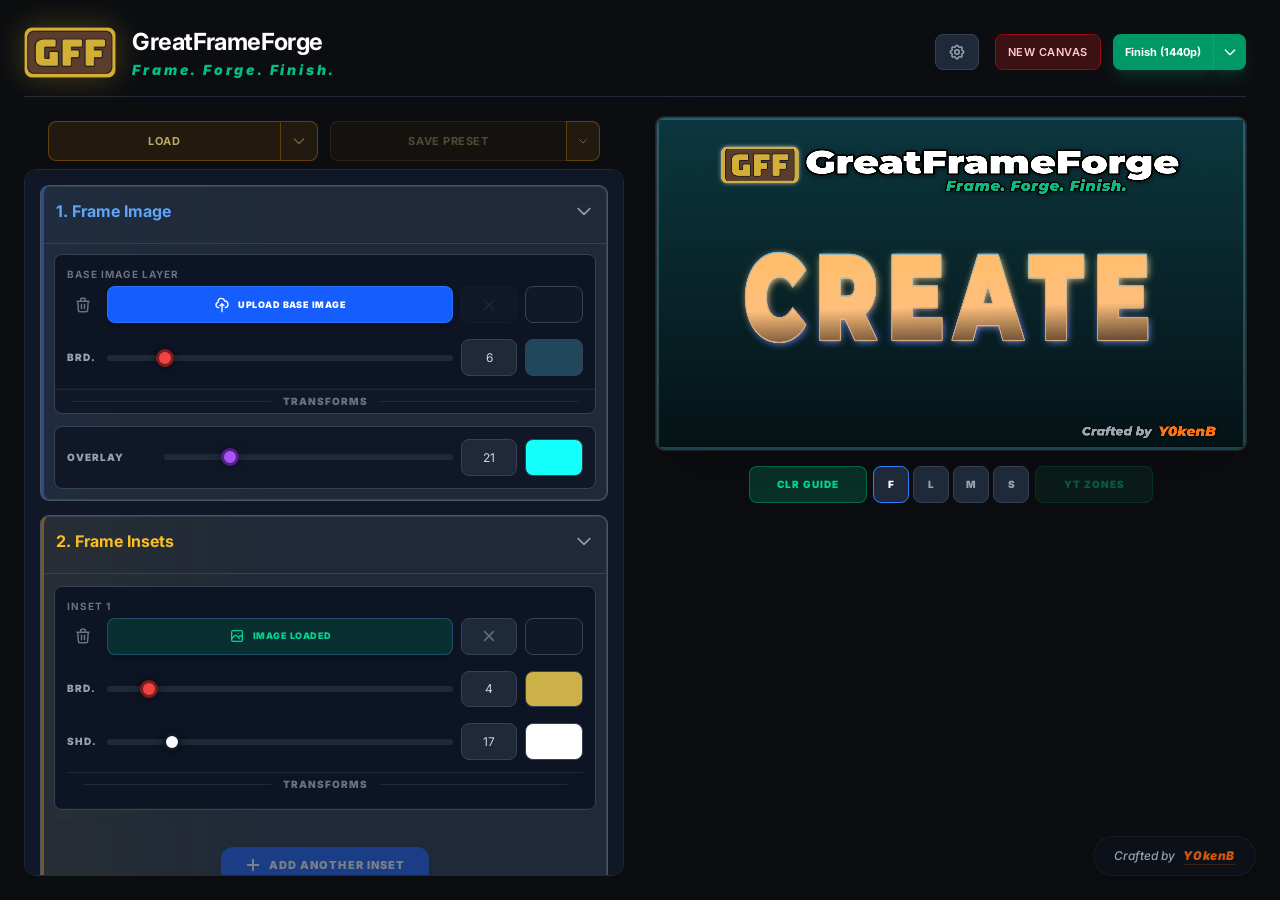
==== commit 7f674cec: "Deploy DEV v1.3.0 to /dev" ====
--- a/dev/index.html
+++ b/dev/index.html
@@ -4,28 +4,28 @@
     <meta charset="UTF-8">
     <meta name="viewport" content="width=device-width, initial-scale=1.0">
     <title>GreatFrameForge (GFF)</title>
-    <link rel="icon" type="image/png" href="./assets/ggadgets-logo-DHXrvmgU.png">+    <link rel="icon" type="image/png" href="./assets/gff-logo-BSOd__9I.png">  
-  <script type="module" crossorigin src="./assets/index-BFh_l-pl.js"></script>
-  <link rel="stylesheet" crossorigin href="./assets/index-DUGYiXNt.css">
+  <script type="module" crossorigin src="./assets/index-Dtqd1vTJ.js"></script>
+  <link rel="stylesheet" crossorigin href="./assets/index-Di9sd8UM.css">
 <link rel="manifest" href="./manifest.webmanifest"><script id="vite-plugin-pwa:register-sw" src="./registerSW.js"></script></head>
 <body class="min-h-screen xl:h-screen bg-[#0b0d10] xl:overflow-hidden">
 
     <div class="max-w-[1920px] mx-auto p-4 md:p-6 flex flex-col min-h-screen xl:h-full">
-        <header class="mb-6 flex flex-col md:flex-row justify-between items-start md:items-center gap-6 shrink-0">
-            <div class="flex items-center gap-4">
-                <img src="./assets/ggadgets-logo-DHXrvmgU.png" alt="GFF Logo" class="w-12 h-12 md:w-16 md:h-16 drop-shadow-[0_0_15px_rgba(212,175,55,0.3)]">
-                <div>
-                    <h1 class="text-2xl md:text-3xl font-bold text-white tracking-tight flex items-center gap-2">
-                        GreatFrameForge <span class="text-[10px] md:text-sm font-normal opacity-60 mt-1">(GFF)</span>
+        <header id="mainAppHeader" class="flex flex-row justify-start items-center gap-4 shrink-0 transition-all duration-300">
+            <div class="flex items-center gap-2 md:gap-4">
+                <img src="./assets/gff-logo-BSOd__9I.png" alt="GFF Logo" class="h-8 md:h-[3.2rem] w-auto drop-shadow-[0_0_15px_rgba(212,175,55,0.3)]">
+                <div class="flex flex-col">
+                    <h1 class="text-sm md:text-2xl font-bold text-white tracking-tight flex items-center gap-1.5 md:gap-2">
+                        GreatFrameForge <span class="hidden md:inline text-[10px] md:text-sm font-normal opacity-60 mt-1">(GFF)</span>
                     </h1>
-                    <p class="text-lg md:text-xl text-emerald-400 italic font-black tracking-[0.2em] mt-0.5 opacity-90">Frame. Forge. Finish.</p>
-                </div>
-            </div>
-            <div class="flex flex-col md:flex-row items-center gap-3 w-full md:w-auto">
-                <div class="flex items-center gap-3 w-full md:w-auto">
-                    <button id="resetBtn" class="flex-1 md:flex-none bg-red-900/40 hover:bg-red-900/60 border border-red-800 text-red-200 px-4 py-2 rounded-lg text-sm font-semibold transition-colors uppercase tracking-wider">Clear Canvas</button>
+                    <p class="text-[8px] md:text-xl text-emerald-400 italic font-black tracking-[0.1em] md:tracking-[0.2em] opacity-90 leading-none">Frame. Forge. Finish.</p>
+                </div>
+            </div>
+            <div class="flex flex-row items-center gap-2 md:gap-3 w-auto">
+                <div class="flex items-center gap-1.5 md:gap-3 w-auto h-9">
+                    <button id="resetBtn" class="flex-1 md:flex-none bg-red-900/40 hover:bg-red-900/60 border border-red-800 text-red-200 px-4 py-2 rounded-lg text-sm font-semibold transition-colors uppercase tracking-wider">New Canvas</button>
                     
                     <!-- Export Dropdown -->
                     <div class="flex-1 md:flex-none inline-flex h-9">
@@ -34,7 +34,7 @@
                             <button class="bg-emerald-600 hover:bg-emerald-500 border-l border-emerald-400/30 text-white px-2 py-1 rounded-r-lg transition-colors shadow-lg shadow-emerald-600/20 h-full flex items-center dropdown-toggle">
                                 <svg xmlns="http://www.w3.org/2000/svg" class="h-4 w-4" fill="none" viewBox="0 0 24 24" stroke="currentColor"><path stroke-linecap="round" stroke-linejoin="round" stroke-width="2" d="M19 9l-7 7-7-7" /></svg>
                             </button>
-                            <div class="absolute hidden group-hover:block group-[.open]:block top-full right-0 min-w-[160px] pt-0 z-[100] dropdown-menu">
+                            <div class="absolute top-full right-0 min-w-[160px] pt-0 z-[100] dropdown-menu">
                                 <div class="bg-gray-900 border border-gray-700 rounded-lg shadow-2xl py-2 mt-0">
                                     <div class="px-4 py-1 text-[10px] font-black text-gray-500 uppercase tracking-widest border-b border-gray-800 mb-1">Select Resolution</div>
                                     <div class="px-4 py-2 text-sm text-gray-300 hover:bg-emerald-600 hover:text-white cursor-pointer transition-colors res-option" onclick="setExportRes(1080)">1080p (Standard)</div>
@@ -61,9 +61,9 @@
                     </div>
                 </div>
                 
-                <div id="controlsWrapper" class="w-full xl:max-w-[420px] xl:mx-auto flex-none flex flex-col overflow-hidden bg-[#0b0d10] xl:bg-transparent relative z-[40] border-b border-transparent transition-all duration-300">
+                <div id="controlsWrapper" class="w-full xl:max-w-[420px] xl:mx-auto flex-none flex flex-col bg-[#0b0d10] xl:bg-transparent relative z-[40] border-b border-transparent transition-all duration-300">
                     <!-- Controls Row -->
-                    <div class="flex flex-row items-center justify-center gap-1.5 mt-2 md:mt-4 w-full px-2 pb-4 shrink-0">
+                    <div class="flex flex-row items-center justify-center gap-1.5 mt-2 md:mt-4 w-full px-2 pb-2 shrink-0">
                         <!-- Colour Guide -->
                         <button id="toggleColorWheelBtn" class="flex-1 h-[2.3rem] bg-emerald-500/20 hover:bg-emerald-500/30 border border-emerald-500/40 text-emerald-400 rounded-lg text-[10px] font-black uppercase tracking-widest transition-all flex items-center justify-center whitespace-nowrap min-w-0">
                             <span class="truncate">CLR Guide</span>
@@ -82,6 +82,48 @@
                             <span class="truncate">YT Zones</span>
                         </button>
                     </div>
+
+                    <!-- Mobile Preset Host -->
+                    <div id="mobilePresetsHost" class="w-full xl:hidden">
+                        <!-- Preset Management Row (Will be moved here via JS on mobile) -->
+                        <div id="presetsRow" class="relative flex items-center gap-3 w-full px-2 xl:pb-1 pb-4 shrink-0 transition-all duration-300">
+                            <!-- Load -->
+                            <div class="relative group flex-1 dropdown-container">
+                                <div class="inline-flex h-10 cursor-pointer w-full dropdown-toggle">
+                                    <button id="currentPresetName" class="flex-1 bg-amber-500/10 group-hover:bg-amber-500/20 border border-amber-500/30 text-amber-200/70 px-2 py-1 rounded-l-lg text-[11px] font-bold transition-colors border-r-0 truncate uppercase tracking-wider">Load</button>
+                                    <button class="bg-amber-500/10 group-hover:bg-amber-500/20 border border-amber-500/30 text-amber-200/70 px-2.5 py-1 rounded-r-lg text-sm transition-colors h-full flex items-center">
+                                        <svg xmlns="http://www.w3.org/2000/svg" class="h-4 w-4 opacity-50 group-hover:opacity-100 transition-opacity" fill="none" viewBox="0 0 24 24" stroke="currentColor"><path stroke-linecap="round" stroke-linejoin="round" stroke-width="2" d="M19 9l-7 7-7-7" /></svg>
+                                    </button>
+                                </div>
+                                <div class="absolute top-full left-0 w-full pt-1 z-[110] dropdown-menu">
+                                    <div class="bg-gray-900 border border-gray-700 rounded-lg shadow-2xl py-2 overflow-hidden">
+                                        <div id="presetDropdownList" class="max-h-[300px] overflow-y-auto overflow-x-hidden sidebar-scroll p-1"></div>
+                                        <div class="border-t border-gray-800 mt-2 pt-2 px-2 flex gap-2">
+                                            <button id="importPresetBtn" class="flex-1 bg-gray-800 hover:bg-gray-700 text-[10px] font-bold py-2 rounded border border-gray-700 uppercase tracking-tighter">Import</button>
+                                            <button id="exportPresetBtn" class="flex-1 bg-gray-800 hover:bg-gray-700 text-[10px] font-bold py-2 rounded border border-gray-700 uppercase tracking-tighter">Export</button>
+                                            <input type="file" id="presetImportFile" accept=".json" class="hidden">
+                                        </div>
+                                    </div>
+                                </div>
+                            </div>
+
+                            <!-- Save Button -->
+                            <div class="relative group flex-1 dropdown-container">
+                                <div class="inline-flex h-10 w-full dropdown-toggle cursor-pointer">
+                                    <button id="savePresetBtn" class="flex-1 bg-amber-500/10 group-hover:bg-amber-500/20 border border-amber-500/30 text-amber-200/70 px-2 py-1 rounded-l-lg text-[11px] font-bold transition-colors border-r-0 uppercase tracking-wider">Save Preset</button>
+                                    <button class="bg-amber-500/10 group-hover:bg-amber-500/20 border border-amber-500/30 text-amber-200/70 px-2.5 py-1 rounded-r-lg transition-colors h-full flex items-center">
+                                        <svg xmlns="http://www.w3.org/2000/svg" class="h-3 w-3 opacity-50" fill="none" viewBox="0 0 24 24" stroke="currentColor"><path stroke-linecap="round" stroke-linejoin="round" stroke-width="2" d="M19 9l-7 7-7-7" /></svg>
+                                    </button>
+                                </div>
+                                <div class="absolute top-full right-0 w-full pt-1 z-[110] dropdown-menu">
+                                    <div class="bg-gray-900 border border-gray-700 rounded-lg shadow-2xl py-2 overflow-hidden">
+                                        <div class="px-4 py-1 text-[10px] font-black text-gray-500 uppercase tracking-widest border-b border-gray-800 mb-1">Overwrite Existing</div>
+                                        <div id="saveDropdownList" class="max-h-[300px] overflow-y-auto overflow-x-hidden sidebar-scroll p-1"></div>
+                                    </div>
+                                </div>
+                            </div>
+                        </div>
+                    </div>
                 </div>
             </div>
 
@@ -91,6 +133,9 @@
                 <!-- Colour Guide Host (Always at the top of the column) -->
                 <div id="colour-wheel-host" class="hidden sticky xl:relative top-[var(--header-height,0px)] xl:top-0 z-[60] bg-[#0b0d10] pb-0 -mx-2.5 md:-mx-4 px-2.5 md:px-4 border-b border-transparent transition-all duration-300"></div>
 
+                <!-- Desktop Preset Host -->
+                <div id="desktopPresetsHost" class="hidden xl:block mt-1 mb-1 shrink-0 px-2.5 md:px-4"></div>
+
                 <!-- Side Panel (Scrollable Controls) -->
                 <div id="controlsArea" class="w-full flex flex-col bg-gray-900 p-2.5 md:p-4 rounded-xl border border-gray-800 xl:overflow-y-auto sidebar-scroll relative transition-all duration-300 xl:h-[calc(100vh-180px)] z-[30]">
                     
@@ -98,49 +143,9 @@
 
                     <div id="scroll-sentinel" class="absolute top-0 left-0 w-full h-px pointer-events-none"></div>
 
-                    <!-- Preset Management Row -->
-                    <div class="relative mt-2 border border-gray-700/50 rounded-xl p-1.5 flex items-center gap-3 bg-gray-950/40 group/presets shadow-inner shrink-0">
-                    <div class="absolute -top-2 left-3 px-1.5 bg-gray-900 text-[9px] font-black text-amber-500/80 uppercase tracking-[0.2em]">Presets</div>
-
-                    <!-- Load -->
-                    <div class="relative group flex-1 dropdown-container">
-                        <div class="inline-flex h-10 cursor-pointer w-full dropdown-toggle">
-                            <button id="currentPresetName" class="flex-1 bg-amber-500/10 group-hover:bg-amber-500/20 border border-amber-500/30 text-amber-200/70 px-2 py-1 rounded-l-lg text-[11px] font-bold transition-colors border-r-0 truncate uppercase tracking-wider">Load</button>
-                            <button class="bg-amber-500/10 group-hover:bg-amber-500/20 border border-amber-500/30 text-amber-200/70 px-2.5 py-1 rounded-r-lg text-sm transition-colors h-full flex items-center">
-                                <svg xmlns="http://www.w3.org/2000/svg" class="h-4 w-4 opacity-50 group-hover:opacity-100 transition-opacity" fill="none" viewBox="0 0 24 24" stroke="currentColor"><path stroke-linecap="round" stroke-linejoin="round" stroke-width="2" d="M19 9l-7 7-7-7" /></svg>
-                            </button>
-                        </div>
-                        <div class="absolute hidden group-hover:block group-[.open]:block top-full left-0 w-full pt-1 z-[110] dropdown-menu">
-                            <div class="bg-gray-900 border border-gray-700 rounded-lg shadow-2xl py-2 overflow-hidden">
-                                <div id="presetDropdownList" class="max-h-[300px] overflow-y-auto overflow-x-hidden sidebar-scroll p-1"></div>
-                                <div class="border-t border-gray-800 mt-2 pt-2 px-2 flex gap-2">
-                                    <button id="importPresetBtn" class="flex-1 bg-gray-800 hover:bg-gray-700 text-[10px] font-bold py-2 rounded border border-gray-700 uppercase tracking-tighter">Import</button>
-                                    <button id="exportPresetBtn" class="flex-1 bg-gray-800 hover:bg-gray-700 text-[10px] font-bold py-2 rounded border border-gray-700 uppercase tracking-tighter">Export</button>
-                                    <input type="file" id="presetImportFile" accept=".json" class="hidden">
-                                </div>
-                            </div>
-                        </div>
-                    </div>
-
-                    <!-- Save Button -->
-                    <div class="relative group flex-1 dropdown-container">
-                        <div class="inline-flex h-10 w-full">
-                            <button id="savePresetBtn" class="flex-1 bg-amber-500/10 group-hover:bg-amber-500/20 border border-amber-500/30 text-amber-200/70 px-2 py-1 rounded-l-lg text-[11px] font-bold transition-colors border-r-0 uppercase tracking-wider">Save Preset</button>
-                            <button class="bg-amber-500/10 group-hover:bg-amber-500/20 border border-amber-500/30 text-amber-200/70 px-2.5 py-1 rounded-r-lg transition-colors h-full flex items-center dropdown-toggle">
-                                <svg xmlns="http://www.w3.org/2000/svg" class="h-3 w-3 opacity-50" fill="none" viewBox="0 0 24 24" stroke="currentColor"><path stroke-linecap="round" stroke-linejoin="round" stroke-width="2" d="M19 9l-7 7-7-7" /></svg>
-                            </button>
-                        </div>
-                        <div class="absolute hidden group-hover:block group-[.open]:block top-full right-0 w-full pt-1 z-[110] dropdown-menu">
-                            <div class="bg-gray-900 border border-gray-700 rounded-lg shadow-2xl py-2 overflow-hidden">
-                                <div class="px-4 py-1 text-[10px] font-black text-gray-500 uppercase tracking-widest border-b border-gray-800 mb-1">Overwrite Existing</div>
-                                <div id="saveDropdownList" class="max-h-[300px] overflow-y-auto overflow-x-hidden sidebar-scroll p-1"></div>
-                            </div>
-                        </div>
-                    </div>
-                </div>
 
                 <!-- 1. Base Image -->
-                <details id="mainBaseDetails" class="bg-gray-800 rounded-lg border border-gray-700 open:ring-1 open:ring-gray-600 shrink-0" open>
+                <details id="mainBaseDetails" class="panel-section panel-accent-image rounded-lg border border-gray-700 open:ring-1 open:ring-gray-600 shrink-0" open>
                     <summary class="p-2.5 md:p-3 font-bold text-white cursor-pointer hover:bg-gray-700/50 flex justify-between items-center rounded-lg select-none">
                         <span>1. Frame Image</span>
                         <svg class="w-5 h-5 text-gray-400 transform transition-transform duration-200" fill="none" viewBox="0 0 24 24" stroke="currentColor"><path stroke-linecap="round" stroke-linejoin="round" stroke-width="2" d="M19 9l-7 7-7-7" /></svg>
@@ -226,7 +231,7 @@
                 </details>
 
                 <!-- 2. Inset Layers -->
-                <details id="mainInsetDetails" class="bg-gray-800 rounded-lg border border-gray-700 open:ring-1 open:ring-gray-600 shrink-0" open>
+                <details id="mainInsetDetails" class="panel-section panel-accent-insets rounded-lg border border-gray-700 open:ring-1 open:ring-gray-600 shrink-0" open>
                     <summary class="p-2.5 md:p-3 font-bold text-white cursor-pointer hover:bg-gray-700/50 flex justify-between items-center rounded-lg select-none">
                         <span>2. Frame Insets</span>
                         <svg class="w-5 h-5 text-gray-400 transform transition-transform duration-200" fill="none" viewBox="0 0 24 24" stroke="currentColor"><path stroke-linecap="round" stroke-linejoin="round" stroke-width="2" d="M19 9l-7 7-7-7" /></svg>
@@ -243,7 +248,7 @@
                 </details>
 
                 <!-- 3. Gradients -->
-                <details id="mainGradientDetails" class="bg-gray-800 rounded-lg border border-gray-700 open:ring-1 open:ring-gray-600 shrink-0">
+                <details id="mainGradientDetails" class="panel-section panel-accent-gradients rounded-lg border border-gray-700 open:ring-1 open:ring-gray-600 shrink-0">
                     <summary class="p-2.5 md:p-3 font-bold text-white cursor-pointer hover:bg-gray-700/50 flex justify-between items-center rounded-lg select-none">
                         <span>3. Forge Gradients</span>
                         <svg class="w-5 h-5 text-gray-400 transform transition-transform duration-200" fill="none" viewBox="0 0 24 24" stroke="currentColor"><path stroke-linecap="round" stroke-linejoin="round" stroke-width="2" d="M19 9l-7 7-7-7" /></svg>
@@ -264,14 +269,8 @@
                 </details>
 
                 <!-- 4. Text Forge -->
-                <details id="mainTextDetails" class="bg-gray-800 rounded-lg border border-gray-700 open:ring-1 open:ring-gray-600 relative shrink-0" open>
-                            <button id="toggleTextForgeVisibility" class="absolute right-12 top-4 p-1 hover:text-white transition-colors z-20" title="Toggle Visibility">
-                                <svg id="textForgeEyeIcon" class="w-4 h-4 text-gray-400" fill="none" viewBox="0 0 24 24" stroke="currentColor">
-                                    <path stroke-linecap="round" stroke-linejoin="round" stroke-width="2" d="M15 12a3 3 0 11-6 0 3 3 0 016 0z" />
-                                    <path stroke-linecap="round" stroke-linejoin="round" stroke-width="2" d="M2.458 12C3.732 7.943 7.523 5 12 5c4.478 0 8.268 2.943 9.542 7-1.274 4.057-5.064 7-9.542 7-4.477 0-8.268-2.943-9.542-7z" />
-                                </svg>
-                            </button>
-                            <summary class="p-2.5 md:p-3 font-bold text-white cursor-pointer hover:bg-gray-700/50 flex justify-between items-center rounded-lg text-sm select-none">
+                <details id="mainTextDetails" class="panel-section panel-accent-text rounded-lg border border-gray-700 open:ring-1 open:ring-gray-600 relative shrink-0" open>
+                    <summary class="p-2.5 md:p-3 font-bold text-white cursor-pointer hover:bg-gray-700/50 flex justify-between items-center rounded-lg text-sm select-none">
                                 <span>4. Forge Text</span>
                                 <div class="flex items-center gap-2">
                                     <svg class="w-5 h-5 text-gray-400 transform transition-transform duration-200" fill="none" viewBox="0 0 24 24" stroke="currentColor"><path stroke-linecap="round" stroke-linejoin="round" stroke-width="2" d="M19 9l-7 7-7-7" /></svg>
@@ -350,6 +349,12 @@
                         <span id="appVersion" class="text-[11px] font-bold text-gray-400 uppercase tracking-tight cursor-default">v1.2.1</span>     
                     </div>
                     <div class="p-2 space-y-1">
+                        <a href="https://ydgreatmedia.com" target="_blank" class="flex items-center gap-3 px-3 py-2 rounded-lg hover:bg-amber-500/10 text-gray-300 hover:text-amber-400 transition-colors group/link">
+                            <svg class="w-4 h-4" fill="none" viewBox="0 0 24 24" stroke="currentColor">
+                                <path stroke-linecap="round" stroke-linejoin="round" stroke-width="2" d="M21 12a9 9 0 01-9 9m9-9a9 9 0 00-9-9m9 9H3m9 9a9 9 0 01-9-9m9 9c1.657 0 3-4.03 3-9s-1.343-9-3-9m0 18c-1.657 0-3-4.03-3-9s1.343-9 3-9m-9 9a9 9 0 019-9" />
+                            </svg>
+                            <span class="text-xs font-bold">Website</span>
+                        </a>
                         <a href="https://youtube.com/@Y0kenB" target="_blank" class="flex items-center gap-3 px-3 py-2 rounded-lg hover:bg-red-600/10 text-gray-300 hover:text-red-400 transition-colors group/link">
                             <svg class="w-4 h-4" fill="currentColor" viewBox="0 0 24 24"><path d="M23.498 6.186a3.016 3.016 0 0 0-2.122-2.136C19.505 3.545 12 3.545 12 3.545s-7.505 0-9.377.505A3.017 3.016 0 0 0 .502 6.186C0 8.07 0 12 0 12s0 3.93.502 5.814a3.016 3.016 0 0 0 2.122 2.136c1.871.505 9.376.505 9.376.505s7.505 0 9.377-.505a3.015 3.016 0 0 0 2.122-2.136C24 15.93 24 12 24 12s0-3.93-.502-5.814zM9.545 15.568V8.432L15.818 12l-6.273 3.568z"/></svg>
                             <span class="text-xs font-bold">YouTube</span>
--- a/dev/assets/index-Di9sd8UM.css
+++ b/dev/assets/index-Di9sd8UM.css
@@ -0,0 +1 @@
+@import"https://fonts.googleapis.com/css2?family=Anton&family=Bebas+Neue&family=Inter:wght@400;600;800&family=Montserrat:ital,wght@0,900;1,900&family=Oswald:wght@700&family=Playfair+Display:ital,wght@0,700;1,700&display=swap";/*! tailwindcss v4.2.1 | MIT License | https://tailwindcss.com */@layer properties{@supports (((-webkit-hyphens:none)) and (not (margin-trim:inline))) or ((-moz-orient:inline) and (not (color:rgb(from red r g b)))){*,:before,:after,::backdrop{--tw-translate-x:0;--tw-translate-y:0;--tw-translate-z:0;--tw-scale-x:1;--tw-scale-y:1;--tw-scale-z:1;--tw-rotate-x:initial;--tw-rotate-y:initial;--tw-rotate-z:initial;--tw-skew-x:initial;--tw-skew-y:initial;--tw-space-y-reverse:0;--tw-space-x-reverse:0;--tw-border-style:solid;--tw-leading:initial;--tw-font-weight:initial;--tw-tracking:initial;--tw-shadow:0 0 #0000;--tw-shadow-color:initial;--tw-shadow-alpha:100%;--tw-inset-shadow:0 0 #0000;--tw-inset-shadow-color:initial;--tw-inset-shadow-alpha:100%;--tw-ring-color:initial;--tw-ring-shadow:0 0 #0000;--tw-inset-ring-color:initial;--tw-inset-ring-shadow:0 0 #0000;--tw-ring-inset:initial;--tw-ring-offset-width:0px;--tw-ring-offset-color:#fff;--tw-ring-offset-shadow:0 0 #0000;--tw-blur:initial;--tw-brightness:initial;--tw-contrast:initial;--tw-grayscale:initial;--tw-hue-rotate:initial;--tw-invert:initial;--tw-opacity:initial;--tw-saturate:initial;--tw-sepia:initial;--tw-drop-shadow:initial;--tw-drop-shadow-color:initial;--tw-drop-shadow-alpha:100%;--tw-drop-shadow-size:initial;--tw-backdrop-blur:initial;--tw-backdrop-brightness:initial;--tw-backdrop-contrast:initial;--tw-backdrop-grayscale:initial;--tw-backdrop-hue-rotate:initial;--tw-backdrop-invert:initial;--tw-backdrop-opacity:initial;--tw-backdrop-saturate:initial;--tw-backdrop-sepia:initial;--tw-duration:initial}}}@layer theme{:root,:host{--font-sans:ui-sans-serif, system-ui, sans-serif, "Apple Color Emoji", "Segoe UI Emoji", "Segoe UI Symbol", "Noto Color Emoji";--font-serif:ui-serif, Georgia, Cambria, "Times New Roman", Times, serif;--font-mono:ui-monospace, SFMono-Regular, Menlo, Monaco, Consolas, "Liberation Mono", "Courier New", monospace;--color-red-200:oklch(88.5% .062 18.334);--color-red-300:oklch(80.8% .114 19.571);--color-red-400:oklch(70.4% .191 22.216);--color-red-500:oklch(63.7% .237 25.331);--color-red-600:oklch(57.7% .245 27.325);--color-red-800:oklch(44.4% .177 26.899);--color-red-900:oklch(39.6% .141 25.723);--color-red-950:oklch(25.8% .092 26.042);--color-orange-400:oklch(75% .183 55.934);--color-orange-500:oklch(70.5% .213 47.604);--color-orange-600:oklch(64.6% .222 41.116);--color-amber-200:oklch(92.4% .12 95.746);--color-amber-400:oklch(82.8% .189 84.429);--color-amber-500:oklch(76.9% .188 70.08);--color-amber-600:oklch(66.6% .179 58.318);--color-amber-900:oklch(41.4% .112 45.904);--color-green-400:oklch(79.2% .209 151.711);--color-green-500:oklch(72.3% .219 149.579);--color-emerald-400:oklch(76.5% .177 163.223);--color-emerald-500:oklch(69.6% .17 162.48);--color-emerald-600:oklch(59.6% .145 163.225);--color-emerald-900:oklch(37.8% .077 168.94);--color-blue-100:oklch(93.2% .032 255.585);--color-blue-200:oklch(88.2% .059 254.128);--color-blue-300:oklch(80.9% .105 251.813);--color-blue-400:oklch(70.7% .165 254.624);--color-blue-500:oklch(62.3% .214 259.815);--color-blue-600:oklch(54.6% .245 262.881);--color-blue-700:oklch(48.8% .243 264.376);--color-blue-900:oklch(37.9% .146 265.522);--color-purple-500:oklch(62.7% .265 303.9);--color-slate-300:oklch(86.9% .022 252.894);--color-slate-400:oklch(70.4% .04 256.788);--color-slate-500:oklch(55.4% .046 257.417);--color-slate-600:oklch(44.6% .043 257.281);--color-slate-700:oklch(37.2% .044 257.287);--color-gray-300:oklch(87.2% .01 258.338);--color-gray-400:oklch(70.7% .022 261.325);--color-gray-500:oklch(55.1% .027 264.364);--color-gray-600:oklch(44.6% .03 256.802);--color-gray-700:oklch(37.3% .034 259.733);--color-gray-800:oklch(27.8% .033 256.848);--color-gray-900:oklch(21% .034 264.665);--color-gray-950:oklch(13% .028 261.692);--color-black:#000;--color-white:#fff;--spacing:.25rem;--container-sm:24rem;--container-md:28rem;--text-xs:.75rem;--text-xs--line-height:calc(1 / .75);--text-sm:.875rem;--text-sm--line-height:calc(1.25 / .875);--text-lg:1.125rem;--text-lg--line-height:calc(1.75 / 1.125);--text-xl:1.25rem;--text-xl--line-height:calc(1.75 / 1.25);--text-2xl:1.5rem;--text-2xl--line-height:calc(2 / 1.5);--text-3xl:1.875rem;--text-3xl--line-height: 1.2 ;--font-weight-normal:400;--font-weight-medium:500;--font-weight-semibold:600;--font-weight-bold:700;--font-weight-black:900;--tracking-tighter:-.05em;--tracking-tight:-.025em;--tracking-wide:.025em;--tracking-wider:.05em;--tracking-widest:.1em;--leading-normal:1.5;--leading-relaxed:1.625;--radius-md:.375rem;--radius-lg:.5rem;--radius-xl:.75rem;--radius-2xl:1rem;--animate-spin:spin 1s linear infinite;--blur-sm:8px;--blur-md:12px;--default-transition-duration:.15s;--default-transition-timing-function:cubic-bezier(.4, 0, .2, 1);--default-font-family:var(--font-sans);--default-mono-font-family:var(--font-mono)}}@layer base{*,:after,:before,::backdrop{box-sizing:border-box;border:0 solid;margin:0;padding:0}::file-selector-button{box-sizing:border-box;border:0 solid;margin:0;padding:0}html,:host{-webkit-text-size-adjust:100%;-moz-tab-size:4;tab-size:4;line-height:1.5;font-family:var(--default-font-family,ui-sans-serif, system-ui, sans-serif, "Apple Color Emoji", "Segoe UI Emoji", "Segoe UI Symbol", "Noto Color Emoji");font-feature-settings:var(--default-font-feature-settings,normal);font-variation-settings:var(--default-font-variation-settings,normal);-webkit-tap-highlight-color:transparent}hr{height:0;color:inherit;border-top-width:1px}abbr:where([title]){-webkit-text-decoration:underline dotted;text-decoration:underline dotted}h1,h2,h3,h4,h5,h6{font-size:inherit;font-weight:inherit}a{color:inherit;-webkit-text-decoration:inherit;text-decoration:inherit}b,strong{font-weight:bolder}code,kbd,samp,pre{font-family:var(--default-mono-font-family,ui-monospace, SFMono-Regular, Menlo, Monaco, Consolas, "Liberation Mono", "Courier New", monospace);font-feature-settings:var(--default-mono-font-feature-settings,normal);font-variation-settings:var(--default-mono-font-variation-settings,normal);font-size:1em}small{font-size:80%}sub,sup{vertical-align:baseline;font-size:75%;line-height:0;position:relative}sub{bottom:-.25em}sup{top:-.5em}table{text-indent:0;border-color:inherit;border-collapse:collapse}:-moz-focusring{outline:auto}progress{vertical-align:baseline}summary{display:list-item}ol,ul,menu{list-style:none}img,svg,video,canvas,audio,iframe,embed,object{vertical-align:middle;display:block}img,video{max-width:100%;height:auto}button,input,select,optgroup,textarea{font:inherit;font-feature-settings:inherit;font-variation-settings:inherit;letter-spacing:inherit;color:inherit;opacity:1;background-color:#0000;border-radius:0}::file-selector-button{font:inherit;font-feature-settings:inherit;font-variation-settings:inherit;letter-spacing:inherit;color:inherit;opacity:1;background-color:#0000;border-radius:0}:where(select:is([multiple],[size])) optgroup{font-weight:bolder}:where(select:is([multiple],[size])) optgroup option{padding-inline-start:20px}::file-selector-button{margin-inline-end:4px}::placeholder{opacity:1}@supports (not ((-webkit-appearance:-apple-pay-button))) or (contain-intrinsic-size:1px){::placeholder{color:currentColor}@supports (color:color-mix(in lab,red,red)){::placeholder{color:color-mix(in oklab,currentcolor 50%,transparent)}}}textarea{resize:vertical}::-webkit-search-decoration{-webkit-appearance:none}::-webkit-date-and-time-value{min-height:1lh;text-align:inherit}::-webkit-datetime-edit{display:inline-flex}::-webkit-datetime-edit-fields-wrapper{padding:0}::-webkit-datetime-edit{padding-block:0}::-webkit-datetime-edit-year-field{padding-block:0}::-webkit-datetime-edit-month-field{padding-block:0}::-webkit-datetime-edit-day-field{padding-block:0}::-webkit-datetime-edit-hour-field{padding-block:0}::-webkit-datetime-edit-minute-field{padding-block:0}::-webkit-datetime-edit-second-field{padding-block:0}::-webkit-datetime-edit-millisecond-field{padding-block:0}::-webkit-datetime-edit-meridiem-field{padding-block:0}::-webkit-calendar-picker-indicator{line-height:1}:-moz-ui-invalid{box-shadow:none}button,input:where([type=button],[type=reset],[type=submit]){-webkit-appearance:button;-moz-appearance:button;appearance:button}::file-selector-button{-webkit-appearance:button;-moz-appearance:button;appearance:button}::-webkit-inner-spin-button{height:auto}::-webkit-outer-spin-button{height:auto}[hidden]:where(:not([hidden=until-found])){display:none!important}}@layer components;@layer utilities{.pointer-events-auto{pointer-events:auto}.pointer-events-none{pointer-events:none}.visible{visibility:visible}.absolute{position:absolute}.fixed{position:fixed}.relative{position:relative}.static{position:static}.sticky{position:sticky}.inset-0{inset:calc(var(--spacing) * 0)}.start{inset-inline-start:var(--spacing)}.end{inset-inline-end:var(--spacing)}.-top-3{top:calc(var(--spacing) * -3)}.top-0{top:calc(var(--spacing) * 0)}.top-1\/2{top:50%}.top-6{top:calc(var(--spacing) * 6)}.top-\[var\(--header-height\,0px\)\]{top:var(--header-height,0px)}.top-full{top:100%}.right-0{right:calc(var(--spacing) * 0)}.right-3{right:calc(var(--spacing) * 3)}.right-6{right:calc(var(--spacing) * 6)}.-bottom-5{bottom:calc(var(--spacing) * -5)}.-bottom-10{bottom:calc(var(--spacing) * -10)}.bottom-0{bottom:calc(var(--spacing) * 0)}.bottom-6{bottom:calc(var(--spacing) * 6)}.bottom-full{bottom:100%}.left-0{left:calc(var(--spacing) * 0)}.left-1\/2{left:50%}.z-0{z-index:0}.z-10{z-index:10}.z-20{z-index:20}.z-30,.z-\[30\]{z-index:30}.z-\[40\]{z-index:40}.z-\[50\]{z-index:50}.z-\[60\]{z-index:60}.z-\[100\]{z-index:100}.z-\[110\]{z-index:110}.z-\[150\]{z-index:150}.z-\[200\]{z-index:200}.z-\[300\]{z-index:300}.z-\[9999\]{z-index:9999}.z-\[10000\]{z-index:10000}.order-1{order:1}.order-2{order:2}.col-span-3{grid-column:span 3/span 3}.container{width:100%}@media(min-width:40rem){.container{max-width:40rem}}@media(min-width:48rem){.container{max-width:48rem}}@media(min-width:64rem){.container{max-width:64rem}}@media(min-width:80rem){.container{max-width:80rem}}@media(min-width:96rem){.container{max-width:96rem}}.-mx-2\.5{margin-inline:calc(var(--spacing) * -2.5)}.mx-auto{margin-inline:auto}.my-0\.5{margin-block:calc(var(--spacing) * .5)}.my-3{margin-block:calc(var(--spacing) * 3)}.my-6{margin-block:calc(var(--spacing) * 6)}.mt-0{margin-top:calc(var(--spacing) * 0)}.mt-0\.5{margin-top:calc(var(--spacing) * .5)}.mt-1{margin-top:calc(var(--spacing) * 1)}.mt-2{margin-top:calc(var(--spacing) * 2)}.mt-3{margin-top:calc(var(--spacing) * 3)}.mt-4{margin-top:calc(var(--spacing) * 4)}.mt-6{margin-top:calc(var(--spacing) * 6)}.mt-auto{margin-top:auto}.mr-1{margin-right:calc(var(--spacing) * 1)}.mr-2{margin-right:calc(var(--spacing) * 2)}.mr-8{margin-right:calc(var(--spacing) * 8)}.mb-0{margin-bottom:calc(var(--spacing) * 0)}.mb-0\.5{margin-bottom:calc(var(--spacing) * .5)}.mb-1{margin-bottom:calc(var(--spacing) * 1)}.mb-1\.5{margin-bottom:calc(var(--spacing) * 1.5)}.mb-2{margin-bottom:calc(var(--spacing) * 2)}.mb-3{margin-bottom:calc(var(--spacing) * 3)}.mb-4{margin-bottom:calc(var(--spacing) * 4)}.mb-6{margin-bottom:calc(var(--spacing) * 6)}.mb-8{margin-bottom:calc(var(--spacing) * 8)}.-ml-2{margin-left:calc(var(--spacing) * -2)}.ml-1{margin-left:calc(var(--spacing) * 1)}.ml-2{margin-left:calc(var(--spacing) * 2)}.block{display:block}.flex{display:flex}.grid{display:grid}.hidden{display:none}.inline{display:inline}.inline-flex{display:inline-flex}.aspect-square{aspect-ratio:1}.\!h-\[2\.3rem\]{height:2.3rem!important}.h-0\.5{height:calc(var(--spacing) * .5)}.h-1{height:calc(var(--spacing) * 1)}.h-1\.5{height:calc(var(--spacing) * 1.5)}.h-2{height:calc(var(--spacing) * 2)}.h-3{height:calc(var(--spacing) * 3)}.h-3\.5{height:calc(var(--spacing) * 3.5)}.h-4{height:calc(var(--spacing) * 4)}.h-4\.5{height:calc(var(--spacing) * 4.5)}.h-5{height:calc(var(--spacing) * 5)}.h-6{height:calc(var(--spacing) * 6)}.h-7{height:calc(var(--spacing) * 7)}.h-8{height:calc(var(--spacing) * 8)}.h-9{height:calc(var(--spacing) * 9)}.h-10{height:calc(var(--spacing) * 10)}.h-11{height:calc(var(--spacing) * 11)}.h-12{height:calc(var(--spacing) * 12)}.h-16{height:calc(var(--spacing) * 16)}.h-24{height:calc(var(--spacing) * 24)}.h-\[1px\]{height:1px}.h-\[2\.3rem\]{height:2.3rem}.h-\[2\.5rem\]{height:2.5rem}.h-\[2\.8rem\]{height:2.8rem}.h-\[24px\]{height:24px}.h-\[80vh\]{height:80vh}.h-\[82vh\]{height:82vh}.h-auto{height:auto}.h-full{height:100%}.h-px{height:1px}.max-h-\[200px\]{max-height:200px}.max-h-\[300px\]{max-height:300px}.max-h-\[550px\]{max-height:550px}.max-h-full{max-height:100%}.min-h-0{min-height:calc(var(--spacing) * 0)}.min-h-\[2\.5rem\]{min-height:2.5rem}.min-h-screen{min-height:100vh}.\!w-\[4rem\]{width:4rem!important}.w-2{width:calc(var(--spacing) * 2)}.w-3{width:calc(var(--spacing) * 3)}.w-3\.5{width:calc(var(--spacing) * 3.5)}.w-4{width:calc(var(--spacing) * 4)}.w-4\.5{width:calc(var(--spacing) * 4.5)}.w-5{width:calc(var(--spacing) * 5)}.w-6{width:calc(var(--spacing) * 6)}.w-7{width:calc(var(--spacing) * 7)}.w-8{width:calc(var(--spacing) * 8)}.w-9{width:calc(var(--spacing) * 9)}.w-10{width:calc(var(--spacing) * 10)}.w-11{width:calc(var(--spacing) * 11)}.w-12{width:calc(var(--spacing) * 12)}.w-14{width:calc(var(--spacing) * 14)}.w-16{width:calc(var(--spacing) * 16)}.w-48{width:calc(var(--spacing) * 48)}.w-\[2\.3rem\]{width:2.3rem}.w-\[3\.5rem\]{width:3.5rem}.w-\[4rem\]{width:4rem}.w-\[85px\]{width:85px}.w-\[95px\]{width:95px}.w-\[280px\]{width:280px}.w-\[379px\]{width:379px}.w-auto{width:auto}.w-full{width:100%}.max-w-\[1600px\]{max-width:1600px}.max-w-\[1800px\]{max-width:1800px}.max-w-\[1920px\]{max-width:1920px}.max-w-full{max-width:100%}.max-w-md{max-width:var(--container-md)}.max-w-sm{max-width:var(--container-sm)}.min-w-0{min-width:calc(var(--spacing) * 0)}.min-w-\[160px\]{min-width:160px}.min-w-\[280px\]{min-width:280px}.flex-1{flex:1}.flex-none{flex:none}.shrink-0{flex-shrink:0}.flex-grow{flex-grow:1}.origin-left{transform-origin:0}.-translate-x-1\/2{--tw-translate-x: -50% ;translate:var(--tw-translate-x) var(--tw-translate-y)}.-translate-y-1\/2{--tw-translate-y: -50% ;translate:var(--tw-translate-x) var(--tw-translate-y)}.translate-y-1{--tw-translate-y:calc(var(--spacing) * 1);translate:var(--tw-translate-x) var(--tw-translate-y)}.scale-90{--tw-scale-x:90%;--tw-scale-y:90%;--tw-scale-z:90%;scale:var(--tw-scale-x) var(--tw-scale-y)}.scale-95{--tw-scale-x:95%;--tw-scale-y:95%;--tw-scale-z:95%;scale:var(--tw-scale-x) var(--tw-scale-y)}.rotate-90{rotate:90deg}.transform{transform:var(--tw-rotate-x,) var(--tw-rotate-y,) var(--tw-rotate-z,) var(--tw-skew-x,) var(--tw-skew-y,)}.animate-spin{animation:var(--animate-spin)}.cursor-crosshair{cursor:crosshair}.cursor-default{cursor:default}.cursor-grab{cursor:grab}.cursor-grabbing{cursor:grabbing}.cursor-not-allowed{cursor:not-allowed}.cursor-pointer{cursor:pointer}.resize{resize:both}.resize-none{resize:none}.list-none{list-style-type:none}.appearance-none{-webkit-appearance:none;-moz-appearance:none;appearance:none}.grid-cols-1{grid-template-columns:repeat(1,minmax(0,1fr))}.grid-cols-2{grid-template-columns:repeat(2,minmax(0,1fr))}.grid-cols-3{grid-template-columns:repeat(3,minmax(0,1fr))}.flex-col{flex-direction:column}.flex-row{flex-direction:row}.items-center{align-items:center}.items-start{align-items:flex-start}.items-stretch{align-items:stretch}.justify-between{justify-content:space-between}.justify-center{justify-content:center}.justify-end{justify-content:flex-end}.justify-start{justify-content:flex-start}.gap-0{gap:calc(var(--spacing) * 0)}.gap-1{gap:calc(var(--spacing) * 1)}.gap-1\.5{gap:calc(var(--spacing) * 1.5)}.gap-2{gap:calc(var(--spacing) * 2)}.gap-2\.5{gap:calc(var(--spacing) * 2.5)}.gap-3{gap:calc(var(--spacing) * 3)}.gap-4{gap:calc(var(--spacing) * 4)}.gap-6{gap:calc(var(--spacing) * 6)}.gap-8{gap:calc(var(--spacing) * 8)}:where(.space-y-1>:not(:last-child)){--tw-space-y-reverse:0;margin-block-start:calc(calc(var(--spacing) * 1) * var(--tw-space-y-reverse));margin-block-end:calc(calc(var(--spacing) * 1) * calc(1 - var(--tw-space-y-reverse)))}:where(.space-y-2>:not(:last-child)){--tw-space-y-reverse:0;margin-block-start:calc(calc(var(--spacing) * 2) * var(--tw-space-y-reverse));margin-block-end:calc(calc(var(--spacing) * 2) * calc(1 - var(--tw-space-y-reverse)))}:where(.space-y-3>:not(:last-child)){--tw-space-y-reverse:0;margin-block-start:calc(calc(var(--spacing) * 3) * var(--tw-space-y-reverse));margin-block-end:calc(calc(var(--spacing) * 3) * calc(1 - var(--tw-space-y-reverse)))}:where(.space-y-4>:not(:last-child)){--tw-space-y-reverse:0;margin-block-start:calc(calc(var(--spacing) * 4) * var(--tw-space-y-reverse));margin-block-end:calc(calc(var(--spacing) * 4) * calc(1 - var(--tw-space-y-reverse)))}:where(.space-y-5>:not(:last-child)){--tw-space-y-reverse:0;margin-block-start:calc(calc(var(--spacing) * 5) * var(--tw-space-y-reverse));margin-block-end:calc(calc(var(--spacing) * 5) * calc(1 - var(--tw-space-y-reverse)))}:where(.space-y-6>:not(:last-child)){--tw-space-y-reverse:0;margin-block-start:calc(calc(var(--spacing) * 6) * var(--tw-space-y-reverse));margin-block-end:calc(calc(var(--spacing) * 6) * calc(1 - var(--tw-space-y-reverse)))}.gap-x-4{column-gap:calc(var(--spacing) * 4)}.gap-x-6{column-gap:calc(var(--spacing) * 6)}:where(.space-x-3>:not(:last-child)){--tw-space-x-reverse:0;margin-inline-start:calc(calc(var(--spacing) * 3) * var(--tw-space-x-reverse));margin-inline-end:calc(calc(var(--spacing) * 3) * calc(1 - var(--tw-space-x-reverse)))}.gap-y-3{row-gap:calc(var(--spacing) * 3)}.gap-y-4{row-gap:calc(var(--spacing) * 4)}.truncate{text-overflow:ellipsis;white-space:nowrap;overflow:hidden}.overflow-hidden{overflow:hidden}.overflow-visible{overflow:visible}.overflow-x-auto{overflow-x:auto}.overflow-x-hidden{overflow-x:hidden}.overflow-y-auto{overflow-y:auto}.rounded{border-radius:.25rem}.rounded-2xl{border-radius:var(--radius-2xl)}.rounded-full{border-radius:3.40282e38px}.rounded-lg{border-radius:var(--radius-lg)}.rounded-md{border-radius:var(--radius-md)}.rounded-xl{border-radius:var(--radius-xl)}.rounded-l-lg{border-top-left-radius:var(--radius-lg);border-bottom-left-radius:var(--radius-lg)}.rounded-r-lg{border-top-right-radius:var(--radius-lg);border-bottom-right-radius:var(--radius-lg)}.border{border-style:var(--tw-border-style);border-width:1px}.border-2{border-style:var(--tw-border-style);border-width:2px}.border-t{border-top-style:var(--tw-border-style);border-top-width:1px}.border-r-0{border-right-style:var(--tw-border-style);border-right-width:0}.border-b{border-bottom-style:var(--tw-border-style);border-bottom-width:1px}.border-b-2{border-bottom-style:var(--tw-border-style);border-bottom-width:2px}.border-l{border-left-style:var(--tw-border-style);border-left-width:1px}.border-dashed{--tw-border-style:dashed;border-style:dashed}.\!border-blue-900\/30{border-color:#1c398e4d!important}@supports (color:color-mix(in lab,red,red)){.\!border-blue-900\/30{border-color:color-mix(in oklab,var(--color-blue-900) 30%,transparent)!important}}.\!border-emerald-900\/30{border-color:#004e3b4d!important}@supports (color:color-mix(in lab,red,red)){.\!border-emerald-900\/30{border-color:color-mix(in oklab,var(--color-emerald-900) 30%,transparent)!important}}.\!border-red-900\/30{border-color:#82181a4d!important}@supports (color:color-mix(in lab,red,red)){.\!border-red-900\/30{border-color:color-mix(in oklab,var(--color-red-900) 30%,transparent)!important}}.border-amber-500\/20{border-color:#f99c0033}@supports (color:color-mix(in lab,red,red)){.border-amber-500\/20{border-color:color-mix(in oklab,var(--color-amber-500) 20%,transparent)}}.border-amber-500\/30{border-color:#f99c004d}@supports (color:color-mix(in lab,red,red)){.border-amber-500\/30{border-color:color-mix(in oklab,var(--color-amber-500) 30%,transparent)}}.border-amber-500\/60{border-color:#f99c0099}@supports (color:color-mix(in lab,red,red)){.border-amber-500\/60{border-color:color-mix(in oklab,var(--color-amber-500) 60%,transparent)}}.border-black{border-color:var(--color-black)}.border-blue-400\/30{border-color:#54a2ff4d}@supports (color:color-mix(in lab,red,red)){.border-blue-400\/30{border-color:color-mix(in oklab,var(--color-blue-400) 30%,transparent)}}.border-blue-500{border-color:var(--color-blue-500)}.border-blue-500\/20{border-color:#3080ff33}@supports (color:color-mix(in lab,red,red)){.border-blue-500\/20{border-color:color-mix(in oklab,var(--color-blue-500) 20%,transparent)}}.border-blue-500\/40{border-color:#3080ff66}@supports (color:color-mix(in lab,red,red)){.border-blue-500\/40{border-color:color-mix(in oklab,var(--color-blue-500) 40%,transparent)}}.border-blue-500\/50{border-color:#3080ff80}@supports (color:color-mix(in lab,red,red)){.border-blue-500\/50{border-color:color-mix(in oklab,var(--color-blue-500) 50%,transparent)}}.border-blue-900\/30{border-color:#1c398e4d}@supports (color:color-mix(in lab,red,red)){.border-blue-900\/30{border-color:color-mix(in oklab,var(--color-blue-900) 30%,transparent)}}.border-emerald-400\/30{border-color:#00d2944d}@supports (color:color-mix(in lab,red,red)){.border-emerald-400\/30{border-color:color-mix(in oklab,var(--color-emerald-400) 30%,transparent)}}.border-emerald-500\/20{border-color:#00bb7f33}@supports (color:color-mix(in lab,red,red)){.border-emerald-500\/20{border-color:color-mix(in oklab,var(--color-emerald-500) 20%,transparent)}}.border-emerald-500\/40{border-color:#00bb7f66}@supports (color:color-mix(in lab,red,red)){.border-emerald-500\/40{border-color:color-mix(in oklab,var(--color-emerald-500) 40%,transparent)}}.border-emerald-900\/30{border-color:#004e3b4d}@supports (color:color-mix(in lab,red,red)){.border-emerald-900\/30{border-color:color-mix(in oklab,var(--color-emerald-900) 30%,transparent)}}.border-gray-500{border-color:var(--color-gray-500)}.border-gray-600{border-color:var(--color-gray-600)}.border-gray-700{border-color:var(--color-gray-700)}.border-gray-700\/50{border-color:#36415380}@supports (color:color-mix(in lab,red,red)){.border-gray-700\/50{border-color:color-mix(in oklab,var(--color-gray-700) 50%,transparent)}}.border-gray-800{border-color:var(--color-gray-800)}.border-gray-800\/50{border-color:#1e293980}@supports (color:color-mix(in lab,red,red)){.border-gray-800\/50{border-color:color-mix(in oklab,var(--color-gray-800) 50%,transparent)}}.border-gray-800\/80{border-color:#1e2939cc}@supports (color:color-mix(in lab,red,red)){.border-gray-800\/80{border-color:color-mix(in oklab,var(--color-gray-800) 80%,transparent)}}.border-red-800{border-color:var(--color-red-800)}.border-red-900\/30{border-color:#82181a4d}@supports (color:color-mix(in lab,red,red)){.border-red-900\/30{border-color:color-mix(in oklab,var(--color-red-900) 30%,transparent)}}.border-slate-500\/30{border-color:#62748e4d}@supports (color:color-mix(in lab,red,red)){.border-slate-500\/30{border-color:color-mix(in oklab,var(--color-slate-500) 30%,transparent)}}.border-transparent{border-color:#0000}.border-white\/5{border-color:#ffffff0d}@supports (color:color-mix(in lab,red,red)){.border-white\/5{border-color:color-mix(in oklab,var(--color-white) 5%,transparent)}}.bg-\[\#0b0d10\]{background-color:#0b0d10}.bg-\[\#212938\]{background-color:#212938}.bg-amber-500\/10{background-color:#f99c001a}@supports (color:color-mix(in lab,red,red)){.bg-amber-500\/10{background-color:color-mix(in oklab,var(--color-amber-500) 10%,transparent)}}.bg-amber-500\/40{background-color:#f99c0066}@supports (color:color-mix(in lab,red,red)){.bg-amber-500\/40{background-color:color-mix(in oklab,var(--color-amber-500) 40%,transparent)}}.bg-amber-600{background-color:var(--color-amber-600)}.bg-black{background-color:var(--color-black)}.bg-black\/60{background-color:#0009}@supports (color:color-mix(in lab,red,red)){.bg-black\/60{background-color:color-mix(in oklab,var(--color-black) 60%,transparent)}}.bg-blue-500{background-color:var(--color-blue-500)}.bg-blue-500\/5{background-color:#3080ff0d}@supports (color:color-mix(in lab,red,red)){.bg-blue-500\/5{background-color:color-mix(in oklab,var(--color-blue-500) 5%,transparent)}}.bg-blue-500\/10{background-color:#3080ff1a}@supports (color:color-mix(in lab,red,red)){.bg-blue-500\/10{background-color:color-mix(in oklab,var(--color-blue-500) 10%,transparent)}}.bg-blue-500\/20{background-color:#3080ff33}@supports (color:color-mix(in lab,red,red)){.bg-blue-500\/20{background-color:color-mix(in oklab,var(--color-blue-500) 20%,transparent)}}.bg-blue-600{background-color:var(--color-blue-600)}.bg-blue-600\/20{background-color:#155dfc33}@supports (color:color-mix(in lab,red,red)){.bg-blue-600\/20{background-color:color-mix(in oklab,var(--color-blue-600) 20%,transparent)}}.bg-emerald-500\/5{background-color:#00bb7f0d}@supports (color:color-mix(in lab,red,red)){.bg-emerald-500\/5{background-color:color-mix(in oklab,var(--color-emerald-500) 5%,transparent)}}.bg-emerald-500\/10{background-color:#00bb7f1a}@supports (color:color-mix(in lab,red,red)){.bg-emerald-500\/10{background-color:color-mix(in oklab,var(--color-emerald-500) 10%,transparent)}}.bg-emerald-500\/20{background-color:#00bb7f33}@supports (color:color-mix(in lab,red,red)){.bg-emerald-500\/20{background-color:color-mix(in oklab,var(--color-emerald-500) 20%,transparent)}}.bg-emerald-600{background-color:var(--color-emerald-600)}.bg-emerald-600\/10{background-color:#0097671a}@supports (color:color-mix(in lab,red,red)){.bg-emerald-600\/10{background-color:color-mix(in oklab,var(--color-emerald-600) 10%,transparent)}}.bg-emerald-600\/20{background-color:#00976733}@supports (color:color-mix(in lab,red,red)){.bg-emerald-600\/20{background-color:color-mix(in oklab,var(--color-emerald-600) 20%,transparent)}}.bg-gray-700{background-color:var(--color-gray-700)}.bg-gray-800{background-color:var(--color-gray-800)}.bg-gray-800\/50{background-color:#1e293980}@supports (color:color-mix(in lab,red,red)){.bg-gray-800\/50{background-color:color-mix(in oklab,var(--color-gray-800) 50%,transparent)}}.bg-gray-900{background-color:var(--color-gray-900)}.bg-gray-900\/40{background-color:#10182866}@supports (color:color-mix(in lab,red,red)){.bg-gray-900\/40{background-color:color-mix(in oklab,var(--color-gray-900) 40%,transparent)}}.bg-gray-900\/50{background-color:#10182880}@supports (color:color-mix(in lab,red,red)){.bg-gray-900\/50{background-color:color-mix(in oklab,var(--color-gray-900) 50%,transparent)}}.bg-gray-950{background-color:var(--color-gray-950)}.bg-gray-950\/20{background-color:#03071233}@supports (color:color-mix(in lab,red,red)){.bg-gray-950\/20{background-color:color-mix(in oklab,var(--color-gray-950) 20%,transparent)}}.bg-gray-950\/30{background-color:#0307124d}@supports (color:color-mix(in lab,red,red)){.bg-gray-950\/30{background-color:color-mix(in oklab,var(--color-gray-950) 30%,transparent)}}.bg-gray-950\/40{background-color:#03071266}@supports (color:color-mix(in lab,red,red)){.bg-gray-950\/40{background-color:color-mix(in oklab,var(--color-gray-950) 40%,transparent)}}.bg-gray-950\/50{background-color:#03071280}@supports (color:color-mix(in lab,red,red)){.bg-gray-950\/50{background-color:color-mix(in oklab,var(--color-gray-950) 50%,transparent)}}.bg-orange-500\/10{background-color:#fe6e001a}@supports (color:color-mix(in lab,red,red)){.bg-orange-500\/10{background-color:color-mix(in oklab,var(--color-orange-500) 10%,transparent)}}.bg-orange-600{background-color:var(--color-orange-600)}.bg-red-500\/10{background-color:#fb2c361a}@supports (color:color-mix(in lab,red,red)){.bg-red-500\/10{background-color:color-mix(in oklab,var(--color-red-500) 10%,transparent)}}.bg-red-600{background-color:var(--color-red-600)}.bg-red-600\/20{background-color:#e4001433}@supports (color:color-mix(in lab,red,red)){.bg-red-600\/20{background-color:color-mix(in oklab,var(--color-red-600) 20%,transparent)}}.bg-red-900\/40{background-color:#82181a66}@supports (color:color-mix(in lab,red,red)){.bg-red-900\/40{background-color:color-mix(in oklab,var(--color-red-900) 40%,transparent)}}.bg-slate-700\/50{background-color:#31415880}@supports (color:color-mix(in lab,red,red)){.bg-slate-700\/50{background-color:color-mix(in oklab,var(--color-slate-700) 50%,transparent)}}.bg-white{background-color:var(--color-white)}.p-0{padding:calc(var(--spacing) * 0)}.p-0\.5{padding:calc(var(--spacing) * .5)}.p-1{padding:calc(var(--spacing) * 1)}.p-1\.5{padding:calc(var(--spacing) * 1.5)}.p-2{padding:calc(var(--spacing) * 2)}.p-2\.5{padding:calc(var(--spacing) * 2.5)}.p-3{padding:calc(var(--spacing) * 3)}.p-4{padding:calc(var(--spacing) * 4)}.p-5{padding:calc(var(--spacing) * 5)}.p-6{padding:calc(var(--spacing) * 6)}.px-1{padding-inline:calc(var(--spacing) * 1)}.px-1\.5{padding-inline:calc(var(--spacing) * 1.5)}.px-2{padding-inline:calc(var(--spacing) * 2)}.px-2\.5{padding-inline:calc(var(--spacing) * 2.5)}.px-3{padding-inline:calc(var(--spacing) * 3)}.px-4{padding-inline:calc(var(--spacing) * 4)}.px-5{padding-inline:calc(var(--spacing) * 5)}.px-6{padding-inline:calc(var(--spacing) * 6)}.py-1{padding-block:calc(var(--spacing) * 1)}.py-1\.5{padding-block:calc(var(--spacing) * 1.5)}.py-2{padding-block:calc(var(--spacing) * 2)}.py-2\.5{padding-block:calc(var(--spacing) * 2.5)}.py-3{padding-block:calc(var(--spacing) * 3)}.py-6{padding-block:calc(var(--spacing) * 6)}.pt-0{padding-top:calc(var(--spacing) * 0)}.pt-1{padding-top:calc(var(--spacing) * 1)}.pt-2{padding-top:calc(var(--spacing) * 2)}.pt-3{padding-top:calc(var(--spacing) * 3)}.pt-4{padding-top:calc(var(--spacing) * 4)}.pt-5{padding-top:calc(var(--spacing) * 5)}.pt-6{padding-top:calc(var(--spacing) * 6)}.pb-0{padding-bottom:calc(var(--spacing) * 0)}.pb-1{padding-bottom:calc(var(--spacing) * 1)}.pb-2{padding-bottom:calc(var(--spacing) * 2)}.pb-4{padding-bottom:calc(var(--spacing) * 4)}.pb-6{padding-bottom:calc(var(--spacing) * 6)}.pb-12{padding-bottom:calc(var(--spacing) * 12)}.pb-20{padding-bottom:calc(var(--spacing) * 20)}.text-center{text-align:center}.font-mono{font-family:var(--font-mono)}.font-serif{font-family:var(--font-serif)}.text-3xl{font-size:var(--text-3xl);line-height:var(--tw-leading,var(--text-3xl--line-height))}.text-lg{font-size:var(--text-lg);line-height:var(--tw-leading,var(--text-lg--line-height))}.text-sm{font-size:var(--text-sm);line-height:var(--tw-leading,var(--text-sm--line-height))}.text-xl{font-size:var(--text-xl);line-height:var(--tw-leading,var(--text-xl--line-height))}.text-xs{font-size:var(--text-xs);line-height:var(--tw-leading,var(--text-xs--line-height))}.text-\[8px\]{font-size:8px}.text-\[9px\]{font-size:9px}.text-\[10px\]{font-size:10px}.text-\[11px\]{font-size:11px}.text-\[12px\]{font-size:12px}.leading-none{--tw-leading:1;line-height:1}.leading-normal{--tw-leading:var(--leading-normal);line-height:var(--leading-normal)}.leading-relaxed{--tw-leading:var(--leading-relaxed);line-height:var(--leading-relaxed)}.font-black{--tw-font-weight:var(--font-weight-black);font-weight:var(--font-weight-black)}.font-bold{--tw-font-weight:var(--font-weight-bold);font-weight:var(--font-weight-bold)}.font-medium{--tw-font-weight:var(--font-weight-medium);font-weight:var(--font-weight-medium)}.font-normal{--tw-font-weight:var(--font-weight-normal);font-weight:var(--font-weight-normal)}.font-semibold{--tw-font-weight:var(--font-weight-semibold);font-weight:var(--font-weight-semibold)}.tracking-\[0\.1em\]{--tw-tracking:.1em;letter-spacing:.1em}.tracking-tight{--tw-tracking:var(--tracking-tight);letter-spacing:var(--tracking-tight)}.tracking-tighter{--tw-tracking:var(--tracking-tighter);letter-spacing:var(--tracking-tighter)}.tracking-wide{--tw-tracking:var(--tracking-wide);letter-spacing:var(--tracking-wide)}.tracking-wider{--tw-tracking:var(--tracking-wider);letter-spacing:var(--tracking-wider)}.tracking-widest{--tw-tracking:var(--tracking-widest);letter-spacing:var(--tracking-widest)}.whitespace-nowrap{white-space:nowrap}.whitespace-pre-wrap{white-space:pre-wrap}.\!text-blue-400{color:var(--color-blue-400)!important}.\!text-emerald-400{color:var(--color-emerald-400)!important}.\!text-red-200{color:var(--color-red-200)!important}.text-amber-200\/70{color:#fee685b3}@supports (color:color-mix(in lab,red,red)){.text-amber-200\/70{color:color-mix(in oklab,var(--color-amber-200) 70%,transparent)}}.text-amber-500{color:var(--color-amber-500)}.text-amber-500\/80{color:#f99c00cc}@supports (color:color-mix(in lab,red,red)){.text-amber-500\/80{color:color-mix(in oklab,var(--color-amber-500) 80%,transparent)}}.text-blue-200{color:var(--color-blue-200)}.text-blue-400{color:var(--color-blue-400)}.text-blue-600{color:var(--color-blue-600)}.text-emerald-400{color:var(--color-emerald-400)}.text-emerald-500\/70{color:#00bb7fb3}@supports (color:color-mix(in lab,red,red)){.text-emerald-500\/70{color:color-mix(in oklab,var(--color-emerald-500) 70%,transparent)}}.text-emerald-500\/80{color:#00bb7fcc}@supports (color:color-mix(in lab,red,red)){.text-emerald-500\/80{color:color-mix(in oklab,var(--color-emerald-500) 80%,transparent)}}.text-emerald-600\/40{color:#00976766}@supports (color:color-mix(in lab,red,red)){.text-emerald-600\/40{color:color-mix(in oklab,var(--color-emerald-600) 40%,transparent)}}.text-gray-300{color:var(--color-gray-300)}.text-gray-400{color:var(--color-gray-400)}.text-gray-500{color:var(--color-gray-500)}.text-gray-600{color:var(--color-gray-600)}.text-orange-400{color:var(--color-orange-400)}.text-orange-500\/80{color:#fe6e00cc}@supports (color:color-mix(in lab,red,red)){.text-orange-500\/80{color:color-mix(in oklab,var(--color-orange-500) 80%,transparent)}}.text-red-200{color:var(--color-red-200)}.text-red-400{color:var(--color-red-400)}.text-slate-300{color:var(--color-slate-300)}.text-slate-400{color:var(--color-slate-400)}.text-white{color:var(--color-white)}.uppercase{text-transform:uppercase}.italic{font-style:italic}.underline{text-decoration-line:underline}.decoration-orange-500\/20{text-decoration-color:#fe6e0033}@supports (color:color-mix(in lab,red,red)){.decoration-orange-500\/20{-webkit-text-decoration-color:color-mix(in oklab,var(--color-orange-500) 20%,transparent);text-decoration-color:color-mix(in oklab,var(--color-orange-500) 20%,transparent)}}.underline-offset-4{text-underline-offset:4px}.accent-amber-500{accent-color:var(--color-amber-500)}.accent-blue-500{accent-color:var(--color-blue-500)}.accent-emerald-500{accent-color:var(--color-emerald-500)}.accent-gray-400{accent-color:var(--color-gray-400)}.accent-gray-500{accent-color:var(--color-gray-500)}.accent-green-500{accent-color:var(--color-green-500)}.accent-purple-500{accent-color:var(--color-purple-500)}.accent-red-500{accent-color:var(--color-red-500)}.opacity-0{opacity:0}.opacity-20{opacity:.2}.opacity-40{opacity:.4}.opacity-50{opacity:.5}.opacity-60{opacity:.6}.opacity-90{opacity:.9}.shadow{--tw-shadow:0 1px 3px 0 var(--tw-shadow-color,#0000001a), 0 1px 2px -1px var(--tw-shadow-color,#0000001a);box-shadow:var(--tw-inset-shadow),var(--tw-inset-ring-shadow),var(--tw-ring-offset-shadow),var(--tw-ring-shadow),var(--tw-shadow)}.shadow-2xl{--tw-shadow:0 25px 50px -12px var(--tw-shadow-color,#00000040);box-shadow:var(--tw-inset-shadow),var(--tw-inset-ring-shadow),var(--tw-ring-offset-shadow),var(--tw-ring-shadow),var(--tw-shadow)}.shadow-\[0_0_10px_rgba\(59\,130\,246\,0\.5\)\]{--tw-shadow:0 0 10px var(--tw-shadow-color,#3b82f680);box-shadow:var(--tw-inset-shadow),var(--tw-inset-ring-shadow),var(--tw-ring-offset-shadow),var(--tw-ring-shadow),var(--tw-shadow)}.shadow-\[0_0_15px_rgba\(59\,130\,246\,0\.15\)\]{--tw-shadow:0 0 15px var(--tw-shadow-color,#3b82f626);box-shadow:var(--tw-inset-shadow),var(--tw-inset-ring-shadow),var(--tw-ring-offset-shadow),var(--tw-ring-shadow),var(--tw-shadow)}.shadow-\[0_20px_40px_rgba\(0\,0\,0\,0\.8\)\]{--tw-shadow:0 20px 40px var(--tw-shadow-color,#000c);box-shadow:var(--tw-inset-shadow),var(--tw-inset-ring-shadow),var(--tw-ring-offset-shadow),var(--tw-ring-shadow),var(--tw-shadow)}.shadow-\[inset_0_0_10px_rgba\(16\,185\,129\,0\.1\)\]{--tw-shadow:inset 0 0 10px var(--tw-shadow-color,#10b9811a);box-shadow:var(--tw-inset-shadow),var(--tw-inset-ring-shadow),var(--tw-ring-offset-shadow),var(--tw-ring-shadow),var(--tw-shadow)}.shadow-\[inset_0_0_10px_rgba\(37\,99\,235\,0\.1\)\]{--tw-shadow:inset 0 0 10px var(--tw-shadow-color,#2563eb1a);box-shadow:var(--tw-inset-shadow),var(--tw-inset-ring-shadow),var(--tw-ring-offset-shadow),var(--tw-ring-shadow),var(--tw-shadow)}.shadow-\[inset_0_0_10px_rgba\(220\,38\,38\,0\.1\)\]{--tw-shadow:inset 0 0 10px var(--tw-shadow-color,#dc26261a);box-shadow:var(--tw-inset-shadow),var(--tw-inset-ring-shadow),var(--tw-ring-offset-shadow),var(--tw-ring-shadow),var(--tw-shadow)}.shadow-inner{--tw-shadow:inset 0 2px 4px 0 var(--tw-shadow-color,#0000000d);box-shadow:var(--tw-inset-shadow),var(--tw-inset-ring-shadow),var(--tw-ring-offset-shadow),var(--tw-ring-shadow),var(--tw-shadow)}.shadow-lg{--tw-shadow:0 10px 15px -3px var(--tw-shadow-color,#0000001a), 0 4px 6px -4px var(--tw-shadow-color,#0000001a);box-shadow:var(--tw-inset-shadow),var(--tw-inset-ring-shadow),var(--tw-ring-offset-shadow),var(--tw-ring-shadow),var(--tw-shadow)}.shadow-md{--tw-shadow:0 4px 6px -1px var(--tw-shadow-color,#0000001a), 0 2px 4px -2px var(--tw-shadow-color,#0000001a);box-shadow:var(--tw-inset-shadow),var(--tw-inset-ring-shadow),var(--tw-ring-offset-shadow),var(--tw-ring-shadow),var(--tw-shadow)}.shadow-xl{--tw-shadow:0 20px 25px -5px var(--tw-shadow-color,#0000001a), 0 8px 10px -6px var(--tw-shadow-color,#0000001a);box-shadow:var(--tw-inset-shadow),var(--tw-inset-ring-shadow),var(--tw-ring-offset-shadow),var(--tw-ring-shadow),var(--tw-shadow)}.ring,.ring-1{--tw-ring-shadow:var(--tw-ring-inset,) 0 0 0 calc(1px + var(--tw-ring-offset-width)) var(--tw-ring-color,currentcolor);box-shadow:var(--tw-inset-shadow),var(--tw-inset-ring-shadow),var(--tw-ring-offset-shadow),var(--tw-ring-shadow),var(--tw-shadow)}.ring-2{--tw-ring-shadow:var(--tw-ring-inset,) 0 0 0 calc(2px + var(--tw-ring-offset-width)) var(--tw-ring-color,currentcolor);box-shadow:var(--tw-inset-shadow),var(--tw-inset-ring-shadow),var(--tw-ring-offset-shadow),var(--tw-ring-shadow),var(--tw-shadow)}.shadow-amber-900\/20{--tw-shadow-color:#7b330633}@supports (color:color-mix(in lab,red,red)){.shadow-amber-900\/20{--tw-shadow-color:color-mix(in oklab, color-mix(in oklab, var(--color-amber-900) 20%, transparent) var(--tw-shadow-alpha), transparent)}}.shadow-blue-500\/30{--tw-shadow-color:#3080ff4d}@supports (color:color-mix(in lab,red,red)){.shadow-blue-500\/30{--tw-shadow-color:color-mix(in oklab, color-mix(in oklab, var(--color-blue-500) 30%, transparent) var(--tw-shadow-alpha), transparent)}}.shadow-blue-600\/20{--tw-shadow-color:#155dfc33}@supports (color:color-mix(in lab,red,red)){.shadow-blue-600\/20{--tw-shadow-color:color-mix(in oklab, color-mix(in oklab, var(--color-blue-600) 20%, transparent) var(--tw-shadow-alpha), transparent)}}.shadow-emerald-600\/20{--tw-shadow-color:#00976733}@supports (color:color-mix(in lab,red,red)){.shadow-emerald-600\/20{--tw-shadow-color:color-mix(in oklab, color-mix(in oklab, var(--color-emerald-600) 20%, transparent) var(--tw-shadow-alpha), transparent)}}.shadow-orange-600\/20{--tw-shadow-color:#f0510033}@supports (color:color-mix(in lab,red,red)){.shadow-orange-600\/20{--tw-shadow-color:color-mix(in oklab, color-mix(in oklab, var(--color-orange-600) 20%, transparent) var(--tw-shadow-alpha), transparent)}}.shadow-red-600\/20{--tw-shadow-color:#e4001433}@supports (color:color-mix(in lab,red,red)){.shadow-red-600\/20{--tw-shadow-color:color-mix(in oklab, color-mix(in oklab, var(--color-red-600) 20%, transparent) var(--tw-shadow-alpha), transparent)}}.ring-blue-500\/50{--tw-ring-color:#3080ff80}@supports (color:color-mix(in lab,red,red)){.ring-blue-500\/50{--tw-ring-color:color-mix(in oklab, var(--color-blue-500) 50%, transparent)}}.ring-white\/10{--tw-ring-color:#ffffff1a}@supports (color:color-mix(in lab,red,red)){.ring-white\/10{--tw-ring-color:color-mix(in oklab, var(--color-white) 10%, transparent)}}.blur{--tw-blur:blur(8px);filter:var(--tw-blur,) var(--tw-brightness,) var(--tw-contrast,) var(--tw-grayscale,) var(--tw-hue-rotate,) var(--tw-invert,) var(--tw-saturate,) var(--tw-sepia,) var(--tw-drop-shadow,)}.blur-sm{--tw-blur:blur(var(--blur-sm));filter:var(--tw-blur,) var(--tw-brightness,) var(--tw-contrast,) var(--tw-grayscale,) var(--tw-hue-rotate,) var(--tw-invert,) var(--tw-saturate,) var(--tw-sepia,) var(--tw-drop-shadow,)}.drop-shadow-\[0_0_15px_rgba\(212\,175\,55\,0\.3\)\]{--tw-drop-shadow-size:drop-shadow(0 0 15px var(--tw-drop-shadow-color,#d4af374d));--tw-drop-shadow:var(--tw-drop-shadow-size);filter:var(--tw-blur,) var(--tw-brightness,) var(--tw-contrast,) var(--tw-grayscale,) var(--tw-hue-rotate,) var(--tw-invert,) var(--tw-saturate,) var(--tw-sepia,) var(--tw-drop-shadow,)}.grayscale{--tw-grayscale:grayscale(100%);filter:var(--tw-blur,) var(--tw-brightness,) var(--tw-contrast,) var(--tw-grayscale,) var(--tw-hue-rotate,) var(--tw-invert,) var(--tw-saturate,) var(--tw-sepia,) var(--tw-drop-shadow,)}.grayscale-\[0\.3\]{--tw-grayscale:grayscale(.3);filter:var(--tw-blur,) var(--tw-brightness,) var(--tw-contrast,) var(--tw-grayscale,) var(--tw-hue-rotate,) var(--tw-invert,) var(--tw-saturate,) var(--tw-sepia,) var(--tw-drop-shadow,)}.filter{filter:var(--tw-blur,) var(--tw-brightness,) var(--tw-contrast,) var(--tw-grayscale,) var(--tw-hue-rotate,) var(--tw-invert,) var(--tw-saturate,) var(--tw-sepia,) var(--tw-drop-shadow,)}.backdrop-blur-md{--tw-backdrop-blur:blur(var(--blur-md));-webkit-backdrop-filter:var(--tw-backdrop-blur,) var(--tw-backdrop-brightness,) var(--tw-backdrop-contrast,) var(--tw-backdrop-grayscale,) var(--tw-backdrop-hue-rotate,) var(--tw-backdrop-invert,) var(--tw-backdrop-opacity,) var(--tw-backdrop-saturate,) var(--tw-backdrop-sepia,);backdrop-filter:var(--tw-backdrop-blur,) var(--tw-backdrop-brightness,) var(--tw-backdrop-contrast,) var(--tw-backdrop-grayscale,) var(--tw-backdrop-hue-rotate,) var(--tw-backdrop-invert,) var(--tw-backdrop-opacity,) var(--tw-backdrop-saturate,) var(--tw-backdrop-sepia,)}.backdrop-blur-sm{--tw-backdrop-blur:blur(var(--blur-sm));-webkit-backdrop-filter:var(--tw-backdrop-blur,) var(--tw-backdrop-brightness,) var(--tw-backdrop-contrast,) var(--tw-backdrop-grayscale,) var(--tw-backdrop-hue-rotate,) var(--tw-backdrop-invert,) var(--tw-backdrop-opacity,) var(--tw-backdrop-saturate,) var(--tw-backdrop-sepia,);backdrop-filter:var(--tw-backdrop-blur,) var(--tw-backdrop-brightness,) var(--tw-backdrop-contrast,) var(--tw-backdrop-grayscale,) var(--tw-backdrop-hue-rotate,) var(--tw-backdrop-invert,) var(--tw-backdrop-opacity,) var(--tw-backdrop-saturate,) var(--tw-backdrop-sepia,)}.transition{transition-property:color,background-color,border-color,outline-color,text-decoration-color,fill,stroke,--tw-gradient-from,--tw-gradient-via,--tw-gradient-to,opacity,box-shadow,transform,translate,scale,rotate,filter,-webkit-backdrop-filter,backdrop-filter,display,content-visibility,overlay,pointer-events;transition-timing-function:var(--tw-ease,var(--default-transition-timing-function));transition-duration:var(--tw-duration,var(--default-transition-duration))}.transition-all{transition-property:all;transition-timing-function:var(--tw-ease,var(--default-transition-timing-function));transition-duration:var(--tw-duration,var(--default-transition-duration))}.transition-colors{transition-property:color,background-color,border-color,outline-color,text-decoration-color,fill,stroke,--tw-gradient-from,--tw-gradient-via,--tw-gradient-to;transition-timing-function:var(--tw-ease,var(--default-transition-timing-function));transition-duration:var(--tw-duration,var(--default-transition-duration))}.transition-opacity{transition-property:opacity;transition-timing-function:var(--tw-ease,var(--default-transition-timing-function));transition-duration:var(--tw-duration,var(--default-transition-duration))}.transition-shadow{transition-property:box-shadow;transition-timing-function:var(--tw-ease,var(--default-transition-timing-function));transition-duration:var(--tw-duration,var(--default-transition-duration))}.transition-transform{transition-property:transform,translate,scale,rotate;transition-timing-function:var(--tw-ease,var(--default-transition-timing-function));transition-duration:var(--tw-duration,var(--default-transition-duration))}.duration-200{--tw-duration:.2s;transition-duration:.2s}.duration-300{--tw-duration:.3s;transition-duration:.3s}.outline-none{--tw-outline-style:none;outline-style:none}.select-none{-webkit-user-select:none;user-select:none}.group-open\:hidden:is(:where(.group):is([open],:popover-open,:open) *){display:none}.group-open\:rotate-180:is(:where(.group):is([open],:popover-open,:open) *){rotate:180deg}.group-open\:bg-blue-500\/30:is(:where(.group):is([open],:popover-open,:open) *){background-color:#3080ff4d}@supports (color:color-mix(in lab,red,red)){.group-open\:bg-blue-500\/30:is(:where(.group):is([open],:popover-open,:open) *){background-color:color-mix(in oklab,var(--color-blue-500) 30%,transparent)}}@media(hover:hover){.group-hover\:scale-105:is(:where(.group):hover *){--tw-scale-x:105%;--tw-scale-y:105%;--tw-scale-z:105%;scale:var(--tw-scale-x) var(--tw-scale-y)}.group-hover\:scale-110:is(:where(.group):hover *){--tw-scale-x:110%;--tw-scale-y:110%;--tw-scale-z:110%;scale:var(--tw-scale-x) var(--tw-scale-y)}.group-hover\:rotate-45:is(:where(.group):hover *){rotate:45deg}.group-hover\:rotate-90:is(:where(.group):hover *){rotate:90deg}.group-hover\:border-blue-500:is(:where(.group):hover *){border-color:var(--color-blue-500)}.group-hover\:bg-amber-500\/20:is(:where(.group):hover *){background-color:#f99c0033}@supports (color:color-mix(in lab,red,red)){.group-hover\:bg-amber-500\/20:is(:where(.group):hover *){background-color:color-mix(in oklab,var(--color-amber-500) 20%,transparent)}}.group-hover\:text-blue-400:is(:where(.group):hover *){color:var(--color-blue-400)}.group-hover\:text-emerald-400:is(:where(.group):hover *){color:var(--color-emerald-400)}.group-hover\:text-gray-300:is(:where(.group):hover *){color:var(--color-gray-300)}.group-hover\:text-white:is(:where(.group):hover *){color:var(--color-white)}.group-hover\:opacity-100:is(:where(.group):hover *){opacity:1}.group-hover\/affiliate\:translate-x-1:is(:where(.group\/affiliate):hover *){--tw-translate-x:calc(var(--spacing) * 1);translate:var(--tw-translate-x) var(--tw-translate-y)}.group-hover\/affiliate\:text-blue-400:is(:where(.group\/affiliate):hover *){color:var(--color-blue-400)}.group-hover\/creator\:pointer-events-auto:is(:where(.group\/creator):hover *){pointer-events:auto}.group-hover\/creator\:translate-y-0:is(:where(.group\/creator):hover *){--tw-translate-y:calc(var(--spacing) * 0);translate:var(--tw-translate-x) var(--tw-translate-y)}.group-hover\/creator\:text-orange-500:is(:where(.group\/creator):hover *){color:var(--color-orange-500)}.group-hover\/creator\:opacity-100:is(:where(.group\/creator):hover *),.group-hover\/item\:opacity-100:is(:where(.group\/item):hover *){opacity:1}}.group-\[\.active\]\/creator\:pointer-events-auto:is(:where(.group\/creator).active *){pointer-events:auto}.group-\[\.active\]\/creator\:translate-y-0:is(:where(.group\/creator).active *){--tw-translate-y:calc(var(--spacing) * 0);translate:var(--tw-translate-x) var(--tw-translate-y)}.group-\[\.active\]\/creator\:opacity-100:is(:where(.group\/creator).active *){opacity:1}.peer-checked\:bg-blue-600:is(:where(.peer):checked~*){background-color:var(--color-blue-600)}.peer-checked\:bg-emerald-600:is(:where(.peer):checked~*){background-color:var(--color-emerald-600)}.peer-checked\:text-white:is(:where(.peer):checked~*){color:var(--color-white)}.file\:mr-3::file-selector-button{margin-right:calc(var(--spacing) * 3)}.file\:rounded::file-selector-button{border-radius:.25rem}.file\:rounded-md::file-selector-button{border-radius:var(--radius-md)}.file\:border-0::file-selector-button{border-style:var(--tw-border-style);border-width:0}.file\:bg-gray-700::file-selector-button{background-color:var(--color-gray-700)}.file\:bg-gray-800::file-selector-button{background-color:var(--color-gray-800)}.file\:px-3::file-selector-button{padding-inline:calc(var(--spacing) * 3)}.file\:py-1\.5::file-selector-button{padding-block:calc(var(--spacing) * 1.5)}.file\:text-xs::file-selector-button{font-size:var(--text-xs);line-height:var(--tw-leading,var(--text-xs--line-height))}.file\:font-semibold::file-selector-button{--tw-font-weight:var(--font-weight-semibold);font-weight:var(--font-weight-semibold)}.file\:text-blue-400::file-selector-button{color:var(--color-blue-400)}.file\:text-emerald-400::file-selector-button{color:var(--color-emerald-400)}.file\:text-green-400::file-selector-button{color:var(--color-green-400)}.open\:ring-1:is([open],:popover-open,:open){--tw-ring-shadow:var(--tw-ring-inset,) 0 0 0 calc(1px + var(--tw-ring-offset-width)) var(--tw-ring-color,currentcolor);box-shadow:var(--tw-inset-shadow),var(--tw-inset-ring-shadow),var(--tw-ring-offset-shadow),var(--tw-ring-shadow),var(--tw-shadow)}.open\:ring-gray-600:is([open],:popover-open,:open){--tw-ring-color:var(--color-gray-600)}@media(hover:hover){.hover\:border-blue-500:hover{border-color:var(--color-blue-500)}.hover\:border-blue-500\/50:hover{border-color:#3080ff80}@supports (color:color-mix(in lab,red,red)){.hover\:border-blue-500\/50:hover{border-color:color-mix(in oklab,var(--color-blue-500) 50%,transparent)}}.hover\:border-emerald-500\/50:hover{border-color:#00bb7f80}@supports (color:color-mix(in lab,red,red)){.hover\:border-emerald-500\/50:hover{border-color:color-mix(in oklab,var(--color-emerald-500) 50%,transparent)}}.hover\:border-gray-500:hover{border-color:var(--color-gray-500)}.hover\:border-gray-600:hover{border-color:var(--color-gray-600)}.hover\:border-orange-500\/30:hover{border-color:#fe6e004d}@supports (color:color-mix(in lab,red,red)){.hover\:border-orange-500\/30:hover{border-color:color-mix(in oklab,var(--color-orange-500) 30%,transparent)}}.hover\:border-red-500:hover{border-color:var(--color-red-500)}.hover\:bg-amber-500:hover{background-color:var(--color-amber-500)}.hover\:bg-amber-500\/10:hover{background-color:#f99c001a}@supports (color:color-mix(in lab,red,red)){.hover\:bg-amber-500\/10:hover{background-color:color-mix(in oklab,var(--color-amber-500) 10%,transparent)}}.hover\:bg-blue-400\/10:hover{background-color:#54a2ff1a}@supports (color:color-mix(in lab,red,red)){.hover\:bg-blue-400\/10:hover{background-color:color-mix(in oklab,var(--color-blue-400) 10%,transparent)}}.hover\:bg-blue-500:hover{background-color:var(--color-blue-500)}.hover\:bg-blue-500\/5:hover{background-color:#3080ff0d}@supports (color:color-mix(in lab,red,red)){.hover\:bg-blue-500\/5:hover{background-color:color-mix(in oklab,var(--color-blue-500) 5%,transparent)}}.hover\:bg-blue-500\/10:hover{background-color:#3080ff1a}@supports (color:color-mix(in lab,red,red)){.hover\:bg-blue-500\/10:hover{background-color:color-mix(in oklab,var(--color-blue-500) 10%,transparent)}}.hover\:bg-blue-600:hover{background-color:var(--color-blue-600)}.hover\:bg-emerald-500:hover{background-color:var(--color-emerald-500)}.hover\:bg-emerald-500\/5:hover{background-color:#00bb7f0d}@supports (color:color-mix(in lab,red,red)){.hover\:bg-emerald-500\/5:hover{background-color:color-mix(in oklab,var(--color-emerald-500) 5%,transparent)}}.hover\:bg-emerald-500\/30:hover{background-color:#00bb7f4d}@supports (color:color-mix(in lab,red,red)){.hover\:bg-emerald-500\/30:hover{background-color:color-mix(in oklab,var(--color-emerald-500) 30%,transparent)}}.hover\:bg-emerald-600:hover{background-color:var(--color-emerald-600)}.hover\:bg-gray-700:hover{background-color:var(--color-gray-700)}.hover\:bg-gray-700\/50:hover{background-color:#36415380}@supports (color:color-mix(in lab,red,red)){.hover\:bg-gray-700\/50:hover{background-color:color-mix(in oklab,var(--color-gray-700) 50%,transparent)}}.hover\:bg-gray-800:hover{background-color:var(--color-gray-800)}.hover\:bg-gray-800\/50:hover{background-color:#1e293980}@supports (color:color-mix(in lab,red,red)){.hover\:bg-gray-800\/50:hover{background-color:color-mix(in oklab,var(--color-gray-800) 50%,transparent)}}.hover\:bg-gray-800\/80:hover{background-color:#1e2939cc}@supports (color:color-mix(in lab,red,red)){.hover\:bg-gray-800\/80:hover{background-color:color-mix(in oklab,var(--color-gray-800) 80%,transparent)}}.hover\:bg-gray-900\/80:hover{background-color:#101828cc}@supports (color:color-mix(in lab,red,red)){.hover\:bg-gray-900\/80:hover{background-color:color-mix(in oklab,var(--color-gray-900) 80%,transparent)}}.hover\:bg-orange-500:hover{background-color:var(--color-orange-500)}.hover\:bg-red-500:hover{background-color:var(--color-red-500)}.hover\:bg-red-600\/10:hover{background-color:#e400141a}@supports (color:color-mix(in lab,red,red)){.hover\:bg-red-600\/10:hover{background-color:color-mix(in oklab,var(--color-red-600) 10%,transparent)}}.hover\:bg-red-900\/60:hover{background-color:#82181a99}@supports (color:color-mix(in lab,red,red)){.hover\:bg-red-900\/60:hover{background-color:color-mix(in oklab,var(--color-red-900) 60%,transparent)}}.hover\:bg-slate-600\/70:hover{background-color:#45556cb3}@supports (color:color-mix(in lab,red,red)){.hover\:bg-slate-600\/70:hover{background-color:color-mix(in oklab,var(--color-slate-600) 70%,transparent)}}.hover\:text-amber-400:hover{color:var(--color-amber-400)}.hover\:text-blue-300:hover{color:var(--color-blue-300)}.hover\:text-blue-400:hover{color:var(--color-blue-400)}.hover\:text-emerald-400:hover{color:var(--color-emerald-400)}.hover\:text-gray-300:hover{color:var(--color-gray-300)}.hover\:text-red-300:hover{color:var(--color-red-300)}.hover\:text-red-400:hover{color:var(--color-red-400)}.hover\:text-white:hover{color:var(--color-white)}.hover\:file\:bg-gray-600:hover::file-selector-button{background-color:var(--color-gray-600)}.hover\:file\:bg-gray-700:hover::file-selector-button{background-color:var(--color-gray-700)}}.focus\:\!border-blue-500\/50:focus{border-color:#3080ff80!important}@supports (color:color-mix(in lab,red,red)){.focus\:\!border-blue-500\/50:focus{border-color:color-mix(in oklab,var(--color-blue-500) 50%,transparent)!important}}.focus\:\!border-emerald-500\/50:focus{border-color:#00bb7f80!important}@supports (color:color-mix(in lab,red,red)){.focus\:\!border-emerald-500\/50:focus{border-color:color-mix(in oklab,var(--color-emerald-500) 50%,transparent)!important}}.focus\:\!border-red-500\/50:focus{border-color:#fb2c3680!important}@supports (color:color-mix(in lab,red,red)){.focus\:\!border-red-500\/50:focus{border-color:color-mix(in oklab,var(--color-red-500) 50%,transparent)!important}}.focus\:border-amber-500:focus{border-color:var(--color-amber-500)}.focus\:border-blue-500:focus{border-color:var(--color-blue-500)}.focus\:border-blue-500\/50:focus{border-color:#3080ff80}@supports (color:color-mix(in lab,red,red)){.focus\:border-blue-500\/50:focus{border-color:color-mix(in oklab,var(--color-blue-500) 50%,transparent)}}.focus\:border-emerald-500\/50:focus{border-color:#00bb7f80}@supports (color:color-mix(in lab,red,red)){.focus\:border-emerald-500\/50:focus{border-color:color-mix(in oklab,var(--color-emerald-500) 50%,transparent)}}.focus\:border-red-500\/50:focus{border-color:#fb2c3680}@supports (color:color-mix(in lab,red,red)){.focus\:border-red-500\/50:focus{border-color:color-mix(in oklab,var(--color-red-500) 50%,transparent)}}.focus\:ring-1:focus{--tw-ring-shadow:var(--tw-ring-inset,) 0 0 0 calc(1px + var(--tw-ring-offset-width)) var(--tw-ring-color,currentcolor);box-shadow:var(--tw-inset-shadow),var(--tw-inset-ring-shadow),var(--tw-ring-offset-shadow),var(--tw-ring-shadow),var(--tw-shadow)}.focus\:ring-2:focus{--tw-ring-shadow:var(--tw-ring-inset,) 0 0 0 calc(2px + var(--tw-ring-offset-width)) var(--tw-ring-color,currentcolor);box-shadow:var(--tw-inset-shadow),var(--tw-inset-ring-shadow),var(--tw-ring-offset-shadow),var(--tw-ring-shadow),var(--tw-shadow)}.focus\:ring-amber-500\/50:focus{--tw-ring-color:#f99c0080}@supports (color:color-mix(in lab,red,red)){.focus\:ring-amber-500\/50:focus{--tw-ring-color:color-mix(in oklab, var(--color-amber-500) 50%, transparent)}}.focus\:ring-blue-500:focus{--tw-ring-color:var(--color-blue-500)}.focus\:ring-blue-500\/20:focus{--tw-ring-color:#3080ff33}@supports (color:color-mix(in lab,red,red)){.focus\:ring-blue-500\/20:focus{--tw-ring-color:color-mix(in oklab, var(--color-blue-500) 20%, transparent)}}.focus\:outline-none:focus{--tw-outline-style:none;outline-style:none}.active\:scale-90:active{--tw-scale-x:90%;--tw-scale-y:90%;--tw-scale-z:90%;scale:var(--tw-scale-x) var(--tw-scale-y)}.active\:scale-95:active{--tw-scale-x:95%;--tw-scale-y:95%;--tw-scale-z:95%;scale:var(--tw-scale-x) var(--tw-scale-y)}.active\:scale-\[0\.98\]:active{scale:.98}.active\:cursor-grabbing:active{cursor:grabbing}@media(min-width:48rem){.md\:-mx-4{margin-inline:calc(var(--spacing) * -4)}.md\:mt-4{margin-top:calc(var(--spacing) * 4)}.md\:inline{display:inline}.md\:h-\[3\.2rem\]{height:3.2rem}.md\:flex-none{flex:none}.md\:grid-cols-2{grid-template-columns:repeat(2,minmax(0,1fr))}.md\:flex-row{flex-direction:row}.md\:items-center{align-items:center}.md\:gap-2{gap:calc(var(--spacing) * 2)}.md\:gap-3{gap:calc(var(--spacing) * 3)}.md\:gap-4{gap:calc(var(--spacing) * 4)}.md\:p-2\.5{padding:calc(var(--spacing) * 2.5)}.md\:p-3{padding:calc(var(--spacing) * 3)}.md\:p-4{padding:calc(var(--spacing) * 4)}.md\:p-6{padding:calc(var(--spacing) * 6)}.md\:px-2\.5{padding-inline:calc(var(--spacing) * 2.5)}.md\:px-3{padding-inline:calc(var(--spacing) * 3)}.md\:px-4{padding-inline:calc(var(--spacing) * 4)}.md\:px-6{padding-inline:calc(var(--spacing) * 6)}.md\:text-2xl{font-size:var(--text-2xl);line-height:var(--tw-leading,var(--text-2xl--line-height))}.md\:text-sm{font-size:var(--text-sm);line-height:var(--tw-leading,var(--text-sm--line-height))}.md\:text-xl{font-size:var(--text-xl);line-height:var(--tw-leading,var(--text-xl--line-height))}.md\:tracking-\[0\.2em\]{--tw-tracking:.2em;letter-spacing:.2em}}@media(min-width:64rem){.lg\:col-span-1{grid-column:span 1/span 1}}@media(min-width:80rem){.xl\:relative{position:relative}.xl\:sticky{position:sticky}.xl\:top-0{top:calc(var(--spacing) * 0)}.xl\:top-6{top:calc(var(--spacing) * 6)}.xl\:order-1{order:1}.xl\:order-2{order:2}.xl\:col-span-1{grid-column:span 1/span 1}.xl\:col-span-3{grid-column:span 3/span 3}.xl\:mx-auto{margin-inline:auto}.xl\:block{display:block}.xl\:hidden{display:none}.xl\:h-\[calc\(100vh-180px\)\]{height:calc(100vh - 180px)}.xl\:h-full{height:100%}.xl\:h-screen{height:100vh}.xl\:w-\[600px\]{width:600px}.xl\:max-w-\[420px\]{max-width:420px}.xl\:flex-1{flex:1}.xl\:shrink-0{flex-shrink:0}.xl\:grid-cols-4{grid-template-columns:repeat(4,minmax(0,1fr))}.xl\:flex-row{flex-direction:row}.xl\:gap-8{gap:calc(var(--spacing) * 8)}.xl\:overflow-hidden{overflow:hidden}.xl\:overflow-y-auto{overflow-y:auto}.xl\:bg-transparent{background-color:#0000}.xl\:py-0{padding-block:calc(var(--spacing) * 0)}.xl\:pb-0{padding-bottom:calc(var(--spacing) * 0)}.xl\:pb-1{padding-bottom:calc(var(--spacing) * 1)}}}@property --tw-translate-x{syntax:"*";inherits:false;initial-value:0}@property --tw-translate-y{syntax:"*";inherits:false;initial-value:0}@property --tw-translate-z{syntax:"*";inherits:false;initial-value:0}@property --tw-scale-x{syntax:"*";inherits:false;initial-value:1}@property --tw-scale-y{syntax:"*";inherits:false;initial-value:1}@property --tw-scale-z{syntax:"*";inherits:false;initial-value:1}@property --tw-rotate-x{syntax:"*";inherits:false}@property --tw-rotate-y{syntax:"*";inherits:false}@property --tw-rotate-z{syntax:"*";inherits:false}@property --tw-skew-x{syntax:"*";inherits:false}@property --tw-skew-y{syntax:"*";inherits:false}@property --tw-space-y-reverse{syntax:"*";inherits:false;initial-value:0}@property --tw-space-x-reverse{syntax:"*";inherits:false;initial-value:0}@property --tw-border-style{syntax:"*";inherits:false;initial-value:solid}@property --tw-leading{syntax:"*";inherits:false}@property --tw-font-weight{syntax:"*";inherits:false}@property --tw-tracking{syntax:"*";inherits:false}@property --tw-shadow{syntax:"*";inherits:false;initial-value:0 0 #0000}@property --tw-shadow-color{syntax:"*";inherits:false}@property --tw-shadow-alpha{syntax:"<percentage>";inherits:false;initial-value:100%}@property --tw-inset-shadow{syntax:"*";inherits:false;initial-value:0 0 #0000}@property --tw-inset-shadow-color{syntax:"*";inherits:false}@property --tw-inset-shadow-alpha{syntax:"<percentage>";inherits:false;initial-value:100%}@property --tw-ring-color{syntax:"*";inherits:false}@property --tw-ring-shadow{syntax:"*";inherits:false;initial-value:0 0 #0000}@property --tw-inset-ring-color{syntax:"*";inherits:false}@property --tw-inset-ring-shadow{syntax:"*";inherits:false;initial-value:0 0 #0000}@property --tw-ring-inset{syntax:"*";inherits:false}@property --tw-ring-offset-width{syntax:"<length>";inherits:false;initial-value:0}@property --tw-ring-offset-color{syntax:"*";inherits:false;initial-value:#fff}@property --tw-ring-offset-shadow{syntax:"*";inherits:false;initial-value:0 0 #0000}@property --tw-blur{syntax:"*";inherits:false}@property --tw-brightness{syntax:"*";inherits:false}@property --tw-contrast{syntax:"*";inherits:false}@property --tw-grayscale{syntax:"*";inherits:false}@property --tw-hue-rotate{syntax:"*";inherits:false}@property --tw-invert{syntax:"*";inherits:false}@property --tw-opacity{syntax:"*";inherits:false}@property --tw-saturate{syntax:"*";inherits:false}@property --tw-sepia{syntax:"*";inherits:false}@property --tw-drop-shadow{syntax:"*";inherits:false}@property --tw-drop-shadow-color{syntax:"*";inherits:false}@property --tw-drop-shadow-alpha{syntax:"<percentage>";inherits:false;initial-value:100%}@property --tw-drop-shadow-size{syntax:"*";inherits:false}@property --tw-backdrop-blur{syntax:"*";inherits:false}@property --tw-backdrop-brightness{syntax:"*";inherits:false}@property --tw-backdrop-contrast{syntax:"*";inherits:false}@property --tw-backdrop-grayscale{syntax:"*";inherits:false}@property --tw-backdrop-hue-rotate{syntax:"*";inherits:false}@property --tw-backdrop-invert{syntax:"*";inherits:false}@property --tw-backdrop-opacity{syntax:"*";inherits:false}@property --tw-backdrop-saturate{syntax:"*";inherits:false}@property --tw-backdrop-sepia{syntax:"*";inherits:false}@property --tw-duration{syntax:"*";inherits:false}@keyframes spin{to{transform:rotate(360deg)}}html{scrollbar-gutter:stable;overflow-y:scroll}::-webkit-scrollbar{width:10px;height:10px}::-webkit-scrollbar-track{background:#0b0d10}::-webkit-scrollbar-thumb{background:#1f2937;border:2px solid #0b0d10;border-radius:10px}::-webkit-scrollbar-thumb:hover{background:#374151}body{font-family:Inter,sans-serif;background-color:#0b0d10;color:#e0e0e0;overflow-x:clip}.canvas-container{width:100%;max-width:100%;margin:0 auto;border:1px solid #333;border-radius:.5rem;overflow:hidden;background:#000;transition:none!important}canvas{width:100%;height:auto;display:block;image-rendering:-webkit-optimize-contrast}.sidebar-scroll{min-height:0;overflow-y:auto}@media(max-width:1279px){#controlsArea{flex:1}}@media(min-width:1280px){.sidebar-scroll{height:100%;max-height:100%}}.sidebar-scroll::-webkit-scrollbar{width:8px}.sidebar-scroll::-webkit-scrollbar-track{background:#1f2937;border-radius:4px}.sidebar-scroll::-webkit-scrollbar-thumb{background:#4b5563;border-radius:4px;border:2px solid #1f2937}details>summary{list-style:none}details>summary::-webkit-details-marker{display:none}.panel-section{border-left:3px solid transparent;transition:border-color .3s,background .3s}.panel-section[open]>summary span:first-child{transition:color .3s}.panel-accent-image{border-left-color:#3b82f666;background:linear-gradient(90deg,rgba(59,130,246,.04) 0%,transparent 40%),#1f2937}.panel-accent-image[open]>summary span:first-child{color:#60a5fa}.panel-accent-insets{border-left-color:#f59e0b66;background:linear-gradient(90deg,rgba(245,158,11,.04) 0%,transparent 40%),#1f2937}.panel-accent-insets[open]>summary span:first-child{color:#fbbf24}.panel-accent-gradients{border-left-color:#a855f766;background:linear-gradient(90deg,rgba(168,85,247,.04) 0%,transparent 40%),#1f2937}.panel-accent-gradients[open]>summary span:first-child{color:#c084fc}.panel-accent-text{border-left-color:#10b98166;background:linear-gradient(90deg,rgba(16,185,129,.04) 0%,transparent 40%),#1f2937}.panel-accent-text[open]>summary span:first-child{color:#34d399}input[type=number]::-webkit-inner-spin-button,input[type=number]::-webkit-outer-spin-button{-webkit-appearance:none;margin:0}input[type=number]{-moz-appearance:textfield;-webkit-appearance:textfield;appearance:textfield}.entry-base{background-color:#1f2937;border:1px solid #374151;border-radius:.5rem;color:#d1d5db;font-size:.75rem;transition:all .2s;height:2.3rem;padding:0 .5rem}.entry-base:focus{outline:none;border-color:#3b82f6;box-shadow:0 0 0 1px #3b82f633}.text-entry{padding:.5rem .75rem!important;font-size:.875rem;line-height:1.5rem;color:#fff}.number-entry{width:3.5rem;height:2.3rem;text-align:center;flex-shrink:0}.color-picker{width:3.6rem;height:2.3rem;cursor:pointer;padding:0;border:1px solid #374151;border-radius:.5rem;overflow:hidden;display:block;flex-shrink:0;color:transparent;text-indent:-9999px}.color-picker:focus{outline:none;border-color:#3b82f6}.color-picker::-webkit-color-swatch-wrapper{padding:0}.color-picker::-webkit-color-swatch{border:none;border-radius:0}.slider-bar{width:100%;height:6px;background:#1f2937;border-radius:999px;-webkit-appearance:none;-moz-appearance:none;appearance:none;outline:none;cursor:pointer;transition:background .2s}.slider-pan{accent-color:#10b981}.slider-pan::-webkit-slider-thumb{background:#10b981!important;border-color:#064e3b!important}.slider-pan::-moz-range-thumb{background:#10b981!important;border-color:#064e3b!important}.slider-rotate{accent-color:#ec4899}.slider-rotate::-webkit-slider-thumb{background:#ec4899!important;border-color:#831843!important}.slider-rotate::-moz-range-thumb{background:#ec4899!important;border-color:#831843!important}.slider-size{accent-color:#3b82f6}.slider-size::-webkit-slider-thumb{background:#3b82f6!important;border-color:#1e3a8a!important}.slider-size::-moz-range-thumb{background:#3b82f6!important;border-color:#1e3a8a!important}.slider-border{accent-color:#ef4444}.slider-border::-webkit-slider-thumb{background:#ef4444!important;border-color:#7f1d1d!important}.slider-border::-moz-range-thumb{background:#ef4444!important;border-color:#7f1d1d!important}.slider-opacity{accent-color:#a855f7}.slider-opacity::-webkit-slider-thumb{background:#a855f7!important;border-color:#581c87!important}.slider-opacity::-moz-range-thumb{background:#a855f7!important;border-color:#581c87!important}.slider-filter{accent-color:#9ca3af}.slider-filter::-webkit-slider-thumb{background:#9ca3af!important;border-color:#374151!important}.slider-filter::-moz-range-thumb{background:#9ca3af!important;border-color:#374151!important}.slider-bar:hover{background:#374151}.slider-bar::-webkit-slider-thumb{-webkit-appearance:none;-moz-appearance:none;appearance:none;width:18px;height:18px;border-radius:50%;background:#f9fafb;border:3px solid #111827;box-shadow:0 0 10px #00000080;cursor:grab;transition:transform .1s,background .2s}.slider-bar::-webkit-slider-thumb:active{cursor:grabbing;transform:scale(1.2);background:#fff}.slider-bar::-moz-range-thumb{width:18px;height:18px;border:3px solid #111827;border-radius:50%;background:#f9fafb;box-shadow:0 0 10px #00000080;cursor:grab}.slider-bar::-moz-range-thumb:active{cursor:grabbing;transform:scale(1.2)}#mainAppHeader.sticky-action-reveal{position:fixed;top:0;left:0;width:100%;z-index:1100;background:#0b0d10;padding:.5rem 1rem;margin-bottom:0;border-bottom:1px solid #1f2937;box-shadow:0 10px 40px #000000e6;transform:translateY(-110%);opacity:0;pointer-events:none;transition:all .4s cubic-bezier(.16,1,.3,1)}#mainAppHeader.sticky-active{transform:translateY(0);opacity:1;pointer-events:auto;border-bottom-color:transparent;box-shadow:none}#mainAppHeader img{height:2.1rem!important;width:auto!important;border-radius:4px;object-fit:contain}#mainAppHeader h1{font-size:1.2rem!important;line-height:1.1!important;margin-top:0!important}#mainAppHeader h1 span{display:none!important}#mainAppHeader p{display:block!important;font-size:.8rem!important;margin-left:0!important;line-height:1.1!important;opacity:1!important}#mainAppHeader{flex-direction:column!important;justify-content:center!important;align-items:center!important;gap:.75rem!important;margin-bottom:0!important;padding:.5rem 1rem!important}#mainAppHeader>div:first-child{width:100%!important;display:flex!important;flex-direction:row!important;align-items:center!important;justify-content:center!important;gap:.5rem!important}#mainAppHeader>div:first-child>div{display:flex!important;flex-direction:column!important;align-items:center!important;justify-content:center!important;flex-grow:0!important;gap:.1rem!important}#mainAppHeader>div:last-child{width:100%!important;justify-content:center!important;display:flex!important}@media(min-width:768px){#mainAppHeader{flex-direction:row!important;justify-content:space-between!important;align-items:center!important;margin-bottom:1.25rem!important;padding:0 0 1rem!important;border-bottom:1px solid #1f2937}#mainAppHeader>div:first-child{width:auto!important;gap:1rem!important}#mainAppHeader>div:first-child>div{flex-direction:column!important;align-items:flex-start!important;flex-grow:0!important;gap:0!important}#mainAppHeader>div:last-child{width:auto!important;justify-content:flex-end!important}#mainAppHeader img{height:3.2rem!important;width:auto!important;border-radius:6px;object-fit:contain}#mainAppHeader h1{font-size:1.475rem!important;line-height:1.5!important}#mainAppHeader p{display:block!important;font-size:.875rem!important;margin-left:0!important;opacity:.9!important;line-height:1.5!important}}#resetBtn,#openSettingsCogBtn,#downloadBtn{height:2.25rem!important;display:flex!important;align-items:center!important;white-space:nowrap!important;font-size:11px!important;padding:0 .75rem!important;line-height:normal!important;flex-shrink:0!important}#resetBtn{margin:0!important}#mainAppHeader.sticky-active #openSettingsCogBtn{margin-right:0!important}#presetsRow.sticky-action-reveal{position:fixed;top:auto;left:0;right:0;z-index:1090;background:#0b0d10;border:none;border-top:1px solid #1f2937;border-bottom:2px solid #374151;border-radius:0;box-shadow:0 20px 40px #000000f2;transform:translateY(-450%);opacity:0;pointer-events:none;transition:all .4s cubic-bezier(.16,1,.3,1);margin:0!important;padding:.5rem 1rem!important}#presetsRow.sticky-active{transform:translateY(0);opacity:1;pointer-events:auto}#presetsRow{background:transparent;border:none;box-shadow:none}#stickyHeader{top:0;transition:top .4s cubic-bezier(.16,1,.3,1)}body.reveal-active #stickyHeader{top:var(--sticky-reveal-total-h, 0px)}.dropdown-menu{display:none!important}.dropdown-container.open .dropdown-menu{display:block!important}
